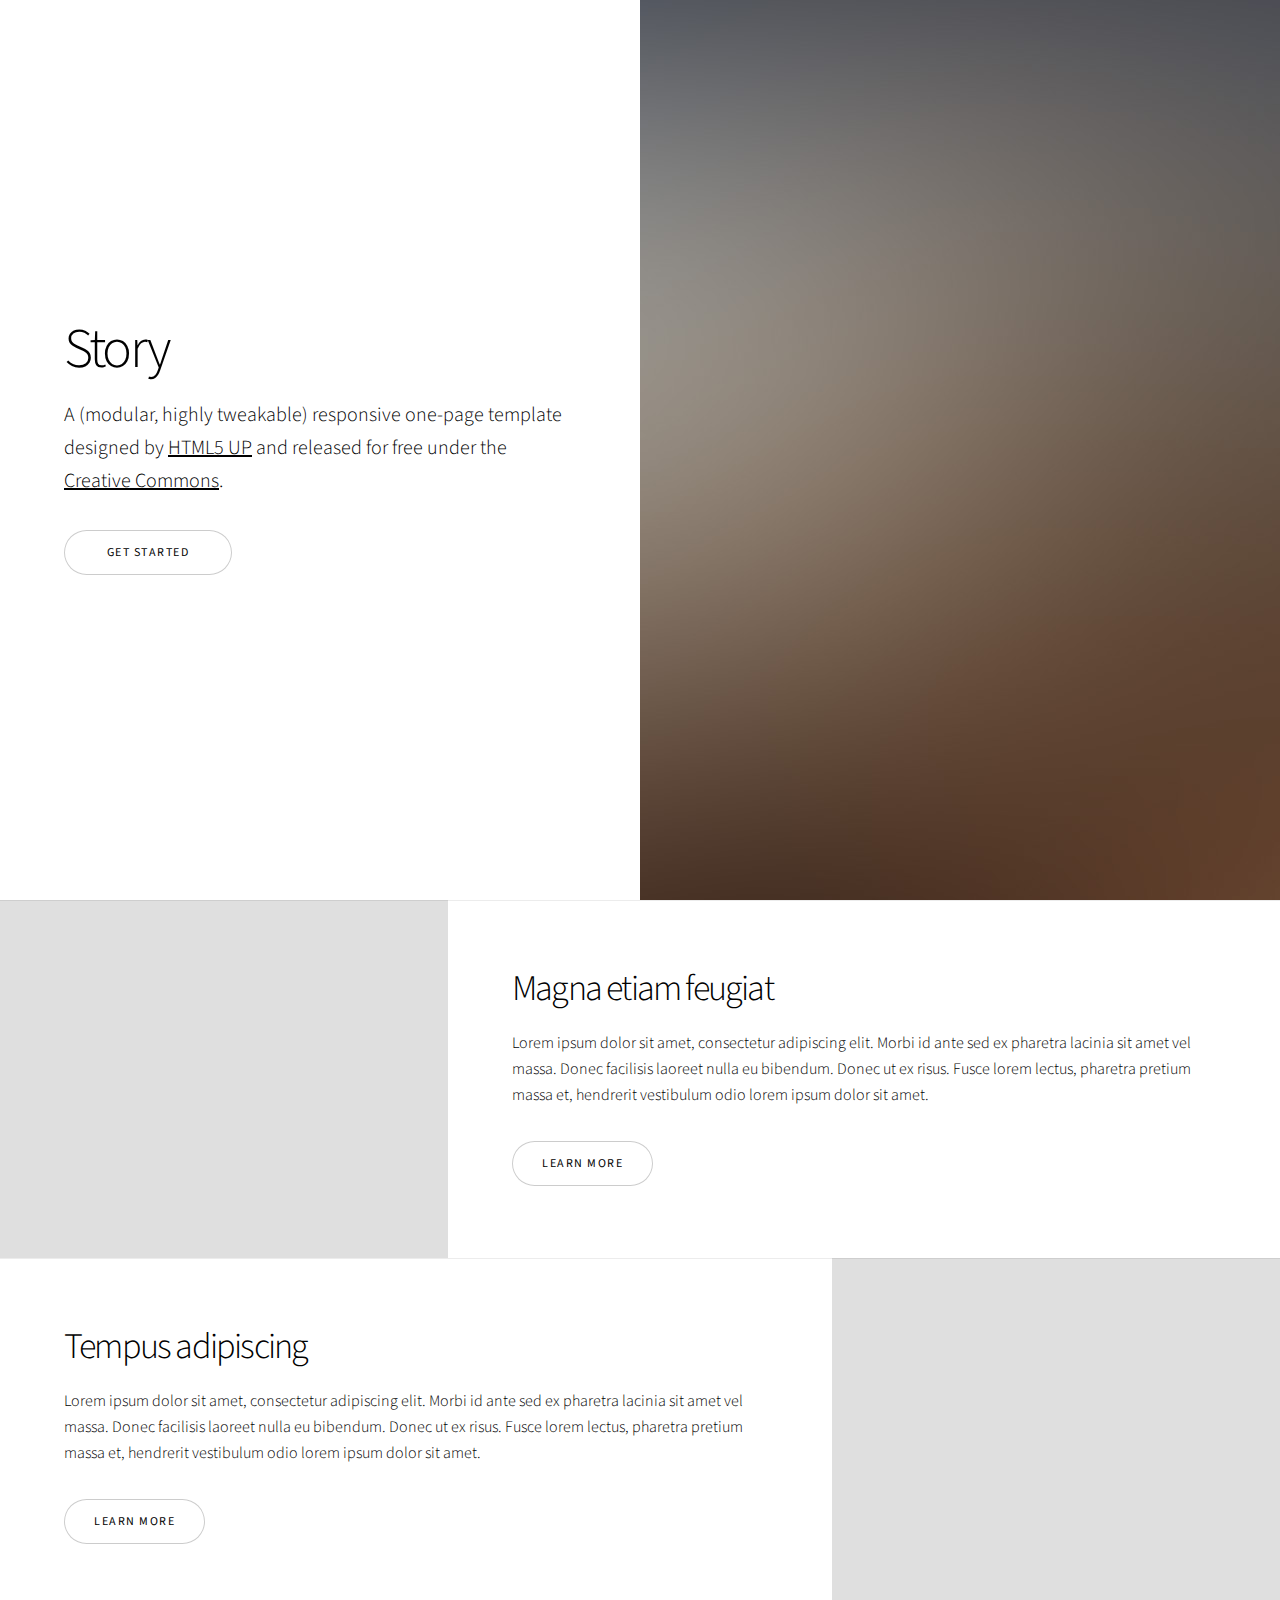
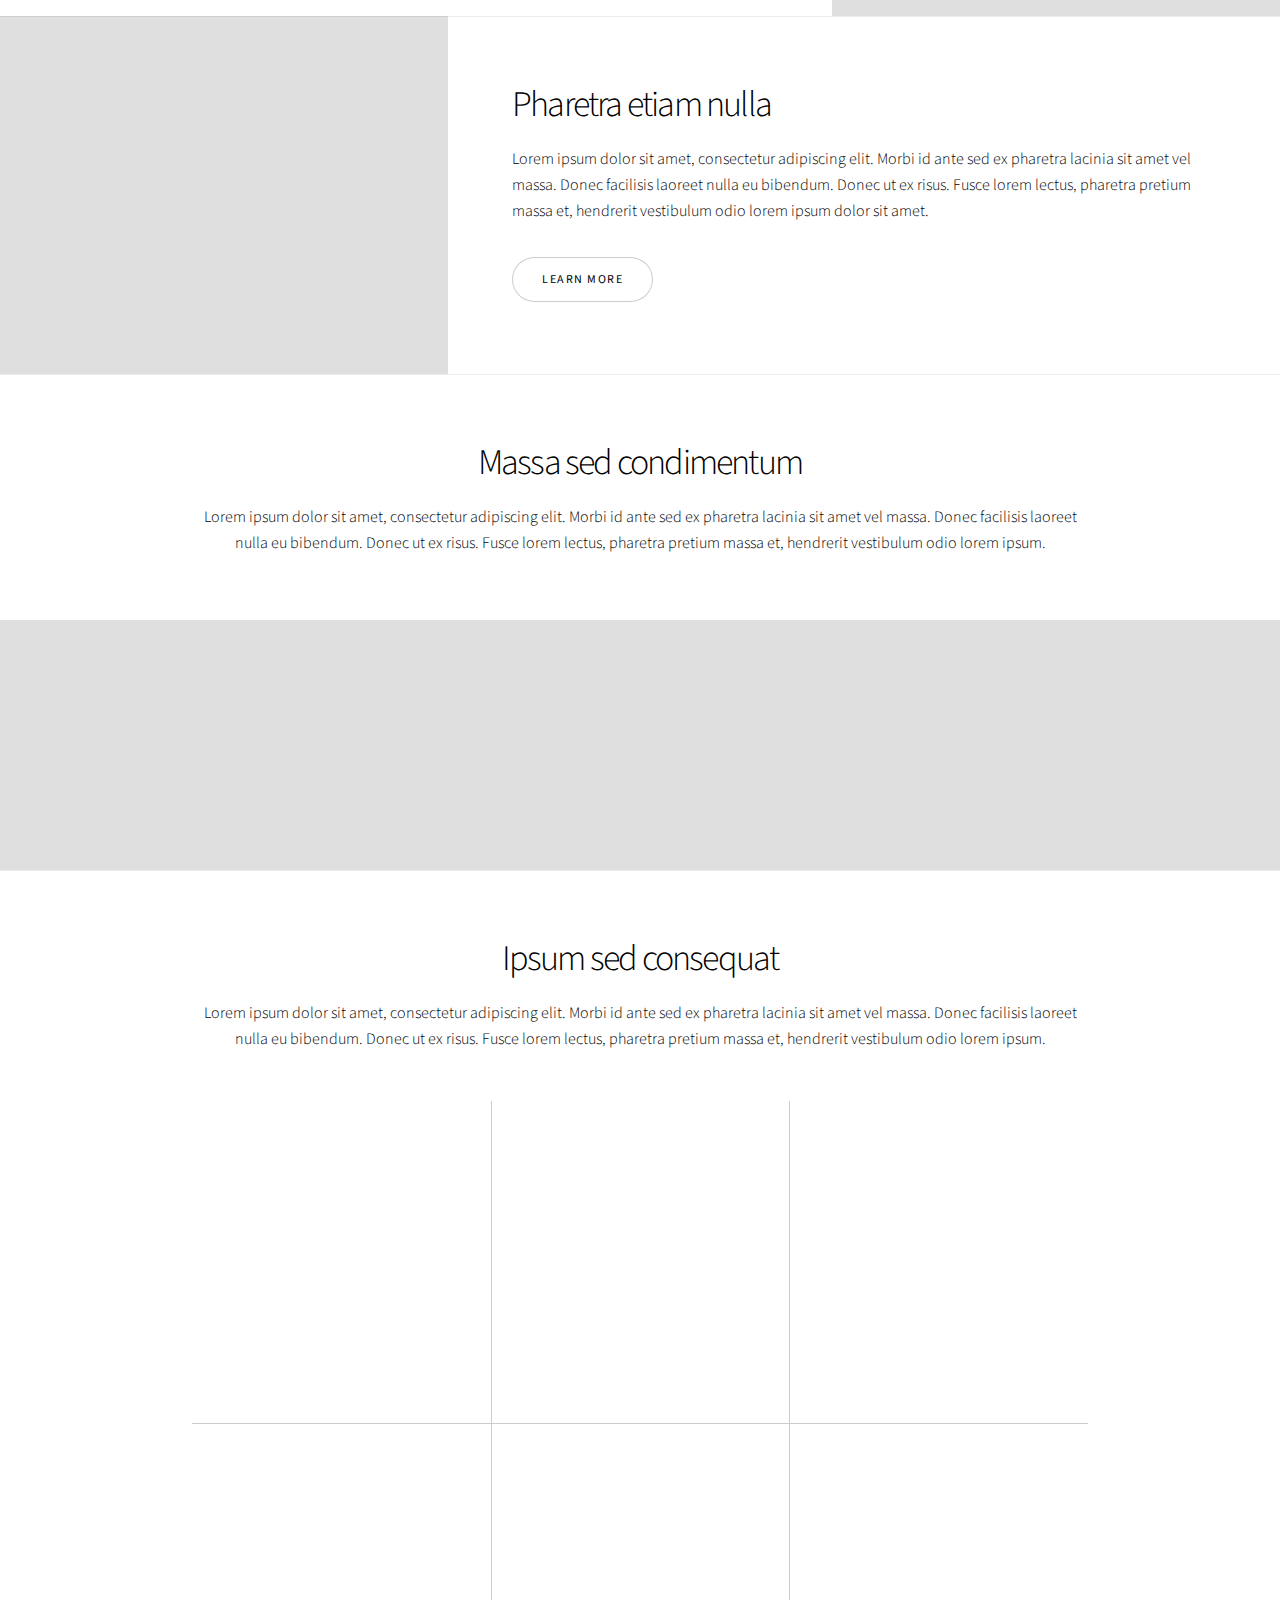
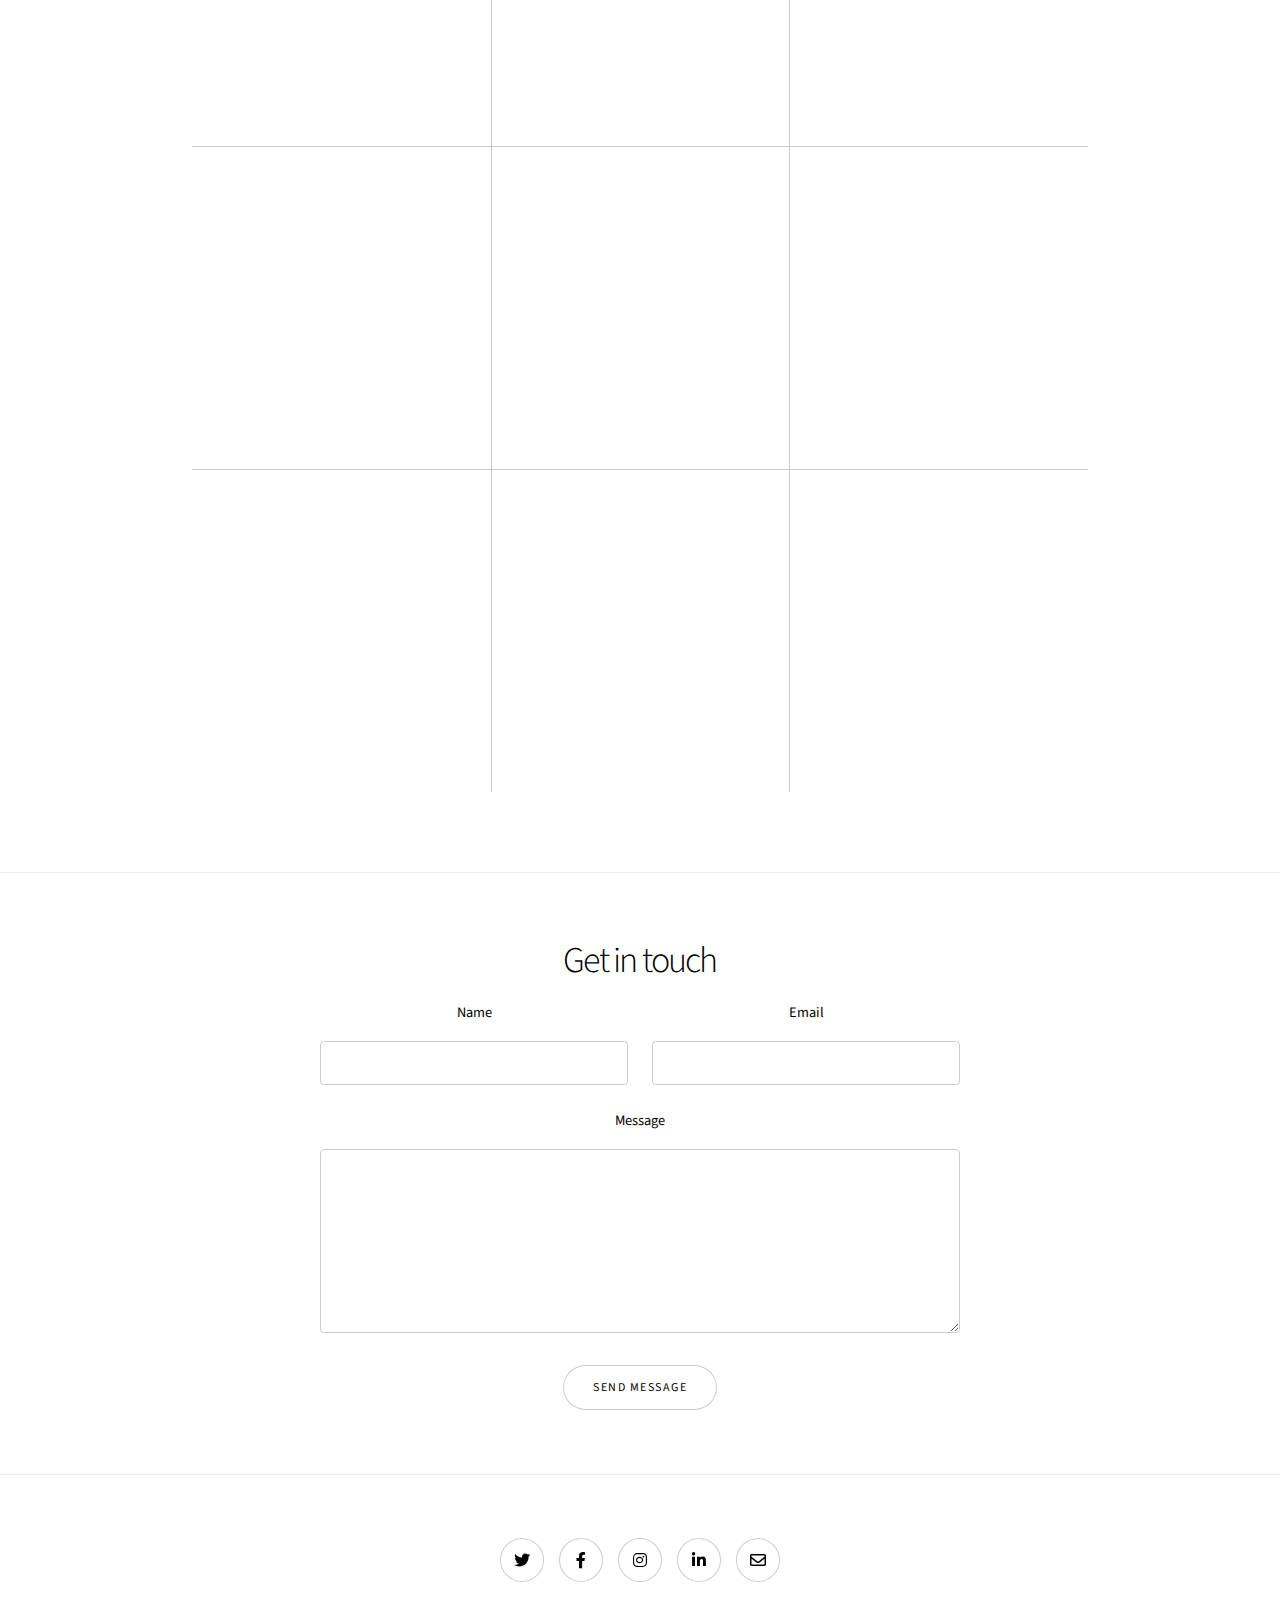
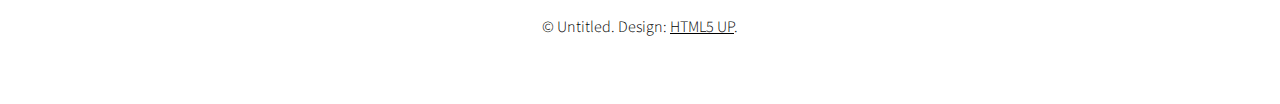
==== portfolio/index.html @ 770bf915 "added portfolio template" ====
<!DOCTYPE HTML>
<!--
	Story by HTML5 UP
	html5up.net | @ajlkn
	Free for personal and commercial use under the CCA 3.0 license (html5up.net/license)
-->
<html>
	<head>
		<title>Story by HTML5 UP</title>
		<meta charset="utf-8" />
		<meta name="viewport" content="width=device-width, initial-scale=1, user-scalable=no" />
		<link rel="stylesheet" href="assets/css/main.css" />
		<noscript><link rel="stylesheet" href="assets/css/noscript.css" /></noscript>
	</head>
	<body class="is-preload">

		<!-- Wrapper -->
			<div id="wrapper" class="divided">

				<!-- One -->
					<section class="banner style1 orient-left content-align-left image-position-right fullscreen onload-image-fade-in onload-content-fade-right">
						<div class="content">
							<h1>Story</h1>
							<p class="major">A (modular, highly tweakable) responsive one-page template designed by <a href="https://html5up.net">HTML5 UP</a> and released for free under the <a href="https://html5up.net/license">Creative Commons</a>.</p>
							<ul class="actions stacked">
								<li><a href="#first" class="button big wide smooth-scroll-middle">Get Started</a></li>
							</ul>
						</div>
						<div class="image">
							<img src="images/banner.jpg" alt="" />
						</div>
					</section>

				<!-- Two -->
					<section class="spotlight style1 orient-right content-align-left image-position-center onscroll-image-fade-in" id="first">
						<div class="content">
							<h2>Magna etiam feugiat</h2>
							<p>Lorem ipsum dolor sit amet, consectetur adipiscing elit. Morbi id ante sed ex pharetra lacinia sit amet vel massa. Donec facilisis laoreet nulla eu bibendum. Donec ut ex risus. Fusce lorem lectus, pharetra pretium massa et, hendrerit vestibulum odio lorem ipsum dolor sit amet.</p>
							<ul class="actions stacked">
								<li><a href="#" class="button">Learn More</a></li>
							</ul>
						</div>
						<div class="image">
							<img src="images/spotlight01.jpg" alt="" />
						</div>
					</section>

				<!-- Three -->
					<section class="spotlight style1 orient-left content-align-left image-position-center onscroll-image-fade-in">
						<div class="content">
							<h2>Tempus adipiscing</h2>
							<p>Lorem ipsum dolor sit amet, consectetur adipiscing elit. Morbi id ante sed ex pharetra lacinia sit amet vel massa. Donec facilisis laoreet nulla eu bibendum. Donec ut ex risus. Fusce lorem lectus, pharetra pretium massa et, hendrerit vestibulum odio lorem ipsum dolor sit amet.</p>
							<ul class="actions stacked">
								<li><a href="#" class="button">Learn More</a></li>
							</ul>
						</div>
						<div class="image">
							<img src="images/spotlight02.jpg" alt="" />
						</div>
					</section>

				<!-- Four -->
					<section class="spotlight style1 orient-right content-align-left image-position-center onscroll-image-fade-in">
						<div class="content">
							<h2>Pharetra etiam nulla</h2>
							<p>Lorem ipsum dolor sit amet, consectetur adipiscing elit. Morbi id ante sed ex pharetra lacinia sit amet vel massa. Donec facilisis laoreet nulla eu bibendum. Donec ut ex risus. Fusce lorem lectus, pharetra pretium massa et, hendrerit vestibulum odio lorem ipsum dolor sit amet.</p>
							<ul class="actions stacked">
								<li><a href="#" class="button">Learn More</a></li>
							</ul>
						</div>
						<div class="image">
							<img src="images/spotlight03.jpg" alt="" />
						</div>
					</section>

				<!-- Five -->
					<section class="wrapper style1 align-center">
						<div class="inner">
							<h2>Massa sed condimentum</h2>
							<p>Lorem ipsum dolor sit amet, consectetur adipiscing elit. Morbi id ante sed ex pharetra lacinia sit amet vel massa. Donec facilisis laoreet nulla eu bibendum. Donec ut ex risus. Fusce lorem lectus, pharetra pretium massa et, hendrerit vestibulum odio lorem ipsum.</p>
						</div>

						<!-- Gallery -->
							<div class="gallery style2 medium lightbox onscroll-fade-in">
								<article>
									<a href="images/gallery/fulls/01.jpg" class="image">
										<img src="images/gallery/thumbs/01.jpg" alt="" />
									</a>
									<div class="caption">
										<h3>Ipsum Dolor</h3>
										<p>Lorem ipsum dolor amet, consectetur magna etiam elit. Etiam sed ultrices.</p>
										<ul class="actions fixed">
											<li><span class="button small">Details</span></li>
										</ul>
									</div>
								</article>
								<article>
									<a href="images/gallery/fulls/02.jpg" class="image">
										<img src="images/gallery/thumbs/02.jpg" alt="" />
									</a>
									<div class="caption">
										<h3>Feugiat Lorem</h3>
										<p>Lorem ipsum dolor amet, consectetur magna etiam elit. Etiam sed ultrices.</p>
										<ul class="actions fixed">
											<li><span class="button small">Details</span></li>
										</ul>
									</div>
								</article>
								<article>
									<a href="images/gallery/fulls/03.jpg" class="image">
										<img src="images/gallery/thumbs/03.jpg" alt="" />
									</a>
									<div class="caption">
										<h3>Magna Amet</h3>
										<p>Lorem ipsum dolor amet, consectetur magna etiam elit. Etiam sed ultrices.</p>
										<ul class="actions fixed">
											<li><span class="button small">Details</span></li>
										</ul>
									</div>
								</article>
								<article>
									<a href="images/gallery/fulls/04.jpg" class="image">
										<img src="images/gallery/thumbs/04.jpg" alt="" />
									</a>
									<div class="caption">
										<h3>Sed Tempus</h3>
										<p>Lorem ipsum dolor amet, consectetur magna etiam elit. Etiam sed ultrices.</p>
										<ul class="actions fixed">
											<li><span class="button small">Details</span></li>
										</ul>
									</div>
								</article>
								<article>
									<a href="images/gallery/fulls/05.jpg" class="image">
										<img src="images/gallery/thumbs/05.jpg" alt="" />
									</a>
									<div class="caption">
										<h3>Ultrices Magna</h3>
										<p>Lorem ipsum dolor amet, consectetur magna etiam elit. Etiam sed ultrices.</p>
										<ul class="actions fixed">
											<li><span class="button small">Details</span></li>
										</ul>
									</div>
								</article>
								<article>
									<a href="images/gallery/fulls/06.jpg" class="image">
										<img src="images/gallery/thumbs/06.jpg" alt="" />
									</a>
									<div class="caption">
										<h3>Sed Tempus</h3>
										<p>Lorem ipsum dolor amet, consectetur magna etiam elit. Etiam sed ultrices.</p>
										<ul class="actions fixed">
											<li><span class="button small">Details</span></li>
										</ul>
									</div>
								</article>
								<article>
									<a href="images/gallery/fulls/07.jpg" class="image">
										<img src="images/gallery/thumbs/07.jpg" alt="" />
									</a>
									<div class="caption">
										<h3>Ipsum Lorem</h3>
										<p>Lorem ipsum dolor amet, consectetur magna etiam elit. Etiam sed ultrices.</p>
										<ul class="actions fixed">
											<li><span class="button small">Details</span></li>
										</ul>
									</div>
								</article>
								<article>
									<a href="images/gallery/fulls/08.jpg" class="image">
										<img src="images/gallery/thumbs/08.jpg" alt="" />
									</a>
									<div class="caption">
										<h3>Magna Risus</h3>
										<p>Lorem ipsum dolor amet, consectetur magna etiam elit. Etiam sed ultrices.</p>
										<ul class="actions fixed">
											<li><span class="button small">Details</span></li>
										</ul>
									</div>
								</article>
								<article>
									<a href="images/gallery/fulls/09.jpg" class="image">
										<img src="images/gallery/thumbs/09.jpg" alt="" />
									</a>
									<div class="caption">
										<h3>Tempus Dolor</h3>
										<p>Lorem ipsum dolor amet, consectetur magna etiam elit. Etiam sed ultrices.</p>
										<ul class="actions fixed">
											<li><span class="button small">Details</span></li>
										</ul>
									</div>
								</article>
								<article>
									<a href="images/gallery/fulls/10.jpg" class="image">
										<img src="images/gallery/thumbs/10.jpg" alt="" />
									</a>
									<div class="caption">
										<h3>Sed Etiam</h3>
										<p>Lorem ipsum dolor amet, consectetur magna etiam elit. Etiam sed ultrices.</p>
										<ul class="actions fixed">
											<li><span class="button small">Details</span></li>
										</ul>
									</div>
								</article>
								<article>
									<a href="images/gallery/fulls/11.jpg" class="image">
										<img src="images/gallery/thumbs/11.jpg" alt="" />
									</a>
									<div class="caption">
										<h3>Magna Lorem</h3>
										<p>Lorem ipsum dolor amet, consectetur magna etiam elit. Etiam sed ultrices.</p>
										<ul class="actions fixed">
											<li><span class="button small">Details</span></li>
										</ul>
									</div>
								</article>
								<article>
									<a href="images/gallery/fulls/12.jpg" class="image">
										<img src="images/gallery/thumbs/12.jpg" alt="" />
									</a>
									<div class="caption">
										<h3>Ipsum Dolor</h3>
										<p>Lorem ipsum dolor amet, consectetur magna etiam elit. Etiam sed ultrices.</p>
										<ul class="actions fixed">
											<li><span class="button small">Details</span></li>
										</ul>
									</div>
								</article>
							</div>

					</section>

				<!-- Six -->
					<section class="wrapper style1 align-center">
						<div class="inner">
							<h2>Ipsum sed consequat</h2>
							<p>Lorem ipsum dolor sit amet, consectetur adipiscing elit. Morbi id ante sed ex pharetra lacinia sit amet vel massa. Donec facilisis laoreet nulla eu bibendum. Donec ut ex risus. Fusce lorem lectus, pharetra pretium massa et, hendrerit vestibulum odio lorem ipsum.</p>
							<div class="items style1 medium onscroll-fade-in">
								<section>
									<span class="icon style2 major fa-gem"></span>
									<h3>Lorem</h3>
									<p>Lorem ipsum dolor sit amet, consectetur adipiscing elit. Morbi dui turpis, cursus eget orci amet aliquam congue semper. Etiam eget ultrices risus nec tempor elit.</p>
								</section>
								<section>
									<span class="icon solid style2 major fa-save"></span>
									<h3>Ipsum</h3>
									<p>Lorem ipsum dolor sit amet, consectetur adipiscing elit. Morbi dui turpis, cursus eget orci amet aliquam congue semper. Etiam eget ultrices risus nec tempor elit.</p>
								</section>
								<section>
									<span class="icon solid style2 major fa-chart-bar"></span>
									<h3>Dolor</h3>
									<p>Lorem ipsum dolor sit amet, consectetur adipiscing elit. Morbi dui turpis, cursus eget orci amet aliquam congue semper. Etiam eget ultrices risus nec tempor elit.</p>
								</section>
								<section>
									<span class="icon solid style2 major fa-wifi"></span>
									<h3>Amet</h3>
									<p>Lorem ipsum dolor sit amet, consectetur adipiscing elit. Morbi dui turpis, cursus eget orci amet aliquam congue semper. Etiam eget ultrices risus nec tempor elit.</p>
								</section>
								<section>
									<span class="icon solid style2 major fa-cog"></span>
									<h3>Magna</h3>
									<p>Lorem ipsum dolor sit amet, consectetur adipiscing elit. Morbi dui turpis, cursus eget orci amet aliquam congue semper. Etiam eget ultrices risus nec tempor elit.</p>
								</section>
								<section>
									<span class="icon style2 major fa-paper-plane"></span>
									<h3>Tempus</h3>
									<p>Lorem ipsum dolor sit amet, consectetur adipiscing elit. Morbi dui turpis, cursus eget orci amet aliquam congue semper. Etiam eget ultrices risus nec tempor elit.</p>
								</section>
								<section>
									<span class="icon solid style2 major fa-desktop"></span>
									<h3>Aliquam</h3>
									<p>Lorem ipsum dolor sit amet, consectetur adipiscing elit. Morbi dui turpis, cursus eget orci amet aliquam congue semper. Etiam eget ultrices risus nec tempor elit.</p>
								</section>
								<section>
									<span class="icon solid style2 major fa-sync-alt"></span>
									<h3>Elit</h3>
									<p>Lorem ipsum dolor sit amet, consectetur adipiscing elit. Morbi dui turpis, cursus eget orci amet aliquam congue semper. Etiam eget ultrices risus nec tempor elit.</p>
								</section>
								<section>
									<span class="icon solid style2 major fa-hashtag"></span>
									<h3>Morbi</h3>
									<p>Lorem ipsum dolor sit amet, consectetur adipiscing elit. Morbi dui turpis, cursus eget orci amet aliquam congue semper. Etiam eget ultrices risus nec tempor elit.</p>
								</section>
								<section>
									<span class="icon solid style2 major fa-bolt"></span>
									<h3>Turpis</h3>
									<p>Lorem ipsum dolor sit amet, consectetur adipiscing elit. Morbi dui turpis, cursus eget orci amet aliquam congue semper. Etiam eget ultrices risus nec tempor elit.</p>
								</section>
								<section>
									<span class="icon solid style2 major fa-envelope"></span>
									<h3>Ultrices</h3>
									<p>Lorem ipsum dolor sit amet, consectetur adipiscing elit. Morbi dui turpis, cursus eget orci amet aliquam congue semper. Etiam eget ultrices risus nec tempor elit.</p>
								</section>
								<section>
									<span class="icon solid style2 major fa-leaf"></span>
									<h3>Risus</h3>
									<p>Lorem ipsum dolor sit amet, consectetur adipiscing elit. Morbi dui turpis, cursus eget orci amet aliquam congue semper. Etiam eget ultrices risus nec tempor elit.</p>
								</section>
							</div>
						</div>
					</section>

				<!-- Seven -->
					<section class="wrapper style1 align-center">
						<div class="inner medium">
							<h2>Get in touch</h2>
							<form method="post" action="#">
								<div class="fields">
									<div class="field half">
										<label for="name">Name</label>
										<input type="text" name="name" id="name" value="" />
									</div>
									<div class="field half">
										<label for="email">Email</label>
										<input type="email" name="email" id="email" value="" />
									</div>
									<div class="field">
										<label for="message">Message</label>
										<textarea name="message" id="message" rows="6"></textarea>
									</div>
								</div>
								<ul class="actions special">
									<li><input type="submit" name="submit" id="submit" value="Send Message" /></li>
								</ul>
							</form>

						</div>
					</section>

				<!-- Footer -->
					<footer class="wrapper style1 align-center">
						<div class="inner">
							<ul class="icons">
								<li><a href="#" class="icon brands style2 fa-twitter"><span class="label">Twitter</span></a></li>
								<li><a href="#" class="icon brands style2 fa-facebook-f"><span class="label">Facebook</span></a></li>
								<li><a href="#" class="icon brands style2 fa-instagram"><span class="label">Instagram</span></a></li>
								<li><a href="#" class="icon brands style2 fa-linkedin-in"><span class="label">LinkedIn</span></a></li>
								<li><a href="#" class="icon style2 fa-envelope"><span class="label">Email</span></a></li>
							</ul>
							<p>&copy; Untitled. Design: <a href="https://html5up.net">HTML5 UP</a>.</p>
						</div>
					</footer>

			</div>

		<!-- Scripts -->
			<script src="assets/js/jquery.min.js"></script>
			<script src="assets/js/jquery.scrollex.min.js"></script>
			<script src="assets/js/jquery.scrolly.min.js"></script>
			<script src="assets/js/browser.min.js"></script>
			<script src="assets/js/breakpoints.min.js"></script>
			<script src="assets/js/util.js"></script>
			<script src="assets/js/main.js"></script>

	</body>
</html>
---- portfolio/assets/css/main.css ----
@import url(fontawesome-all.min.css);
@import url("https://fonts.googleapis.com/css?family=Source+Sans+Pro:300,300i,400,400i");

/*
	Story by HTML5 UP
	html5up.net | @ajlkn
	Free for personal and commercial use under the CCA 3.0 license (html5up.net/license)
*/

html, body, div, span, applet, object,
iframe, h1, h2, h3, h4, h5, h6, p, blockquote,
pre, a, abbr, acronym, address, big, cite,
code, del, dfn, em, img, ins, kbd, q, s, samp,
small, strike, strong, sub, sup, tt, var, b,
u, i, center, dl, dt, dd, ol, ul, li, fieldset,
form, label, legend, table, caption, tbody,
tfoot, thead, tr, th, td, article, aside,
canvas, details, embed, figure, figcaption,
footer, header, hgroup, menu, nav, output, ruby,
section, summary, time, mark, audio, video {
	margin: 0;
	padding: 0;
	border: 0;
	font-size: 100%;
	font: inherit;
	vertical-align: baseline;}

article, aside, details, figcaption, figure,
footer, header, hgroup, menu, nav, section {
	display: block;}

body {
	line-height: 1;
}

ol, ul {
	list-style: none;
}

blockquote, q {
	quotes: none;
}

	blockquote:before, blockquote:after, q:before, q:after {
		content: '';
		content: none;
	}

table {
	border-collapse: collapse;
	border-spacing: 0;
}

body {
	-webkit-text-size-adjust: none;
}

mark {
	background-color: transparent;
	color: inherit;
}

input::-moz-focus-inner {
	border: 0;
	padding: 0;
}

input, select, textarea {
	-moz-appearance: none;
	-webkit-appearance: none;
	-ms-appearance: none;
	appearance: none;
}

/* Basic */

	@-ms-viewport {
		width: device-width;
	}

	body {
		-ms-overflow-style: scrollbar;
	}

	@media screen and (max-width: 480px) {

		html, body {
			min-width: 320px;
		}

	}

	html {
		box-sizing: border-box;
	}

	*, *:before, *:after {
		box-sizing: inherit;
	}

	body {
		background: #ffffff;
	}

		body.is-preload *, body.is-preload *:before, body.is-preload *:after {
			-moz-animation: none !important;
			-webkit-animation: none !important;
			-ms-animation: none !important;
			animation: none !important;
			-moz-transition: none !important;
			-webkit-transition: none !important;
			-ms-transition: none !important;
			transition: none !important;
		}

/* Type */

	html {
		font-size: 18pt;
	}

		@media screen and (max-width: 1680px) {

			html {
				font-size: 14pt;
			}

		}

		@media screen and (max-width: 1280px) {

			html {
				font-size: 12pt;
			}

		}

		@media screen and (max-width: 736px) {

			html {
				font-size: 11pt;
			}

		}

		@media screen and (max-width: 360px) {

			html {
				font-size: 10pt;
			}

		}

	body {
		background-color: #ffffff;
		color: #000000;
	}

	body, input, select, textarea {
		font-family: "Source Sans Pro", Helvetica, sans-serif;
		font-size: 1rem;
		font-weight: 300;
		line-height: 1.65;
	}

	a {
		-moz-transition: color 0.2s ease-in-out;
		-webkit-transition: color 0.2s ease-in-out;
		-ms-transition: color 0.2s ease-in-out;
		transition: color 0.2s ease-in-out;
		text-decoration: underline;
	}

		a:hover {
			text-decoration: none;
		}

	strong, b {
		font-weight: 400;
	}

	em, i {
		font-style: italic;
	}

	p {
		margin: 0 0 2rem 0;
	}

		p.major {
			font-size: 1.25rem;
		}

	h1, h2, h3, h4, h5, h6 {
		font-weight: 300;
		line-height: 1.375;
		letter-spacing: -0.05em;
		margin: 0 0 1rem 0;
	}

		h1 a, h2 a, h3 a, h4 a, h5 a, h6 a {
			color: inherit;
			text-decoration: none;
		}

	h1 {
		font-size: 3.5rem;
		line-height: 1.2;
	}

	h2 {
		font-size: 2.25rem;
	}

	h3 {
		font-size: 1.5rem;
	}

	h4 {
		font-size: 1.1rem;
	}

	h5 {
		font-size: 0.9rem;
	}

	h6 {
		font-size: 0.7rem;
	}

	sub {
		font-size: 0.8rem;
		position: relative;
		top: 0.5rem;
	}

	sup {
		font-size: 0.8rem;
		position: relative;
		top: -0.5rem;
	}

	blockquote {
		border-left: solid 4px;
		font-style: italic;
		margin: 0 0 2rem 0;
		padding: 0.5rem 0 0.5rem 2rem;
	}

	code {
		border-radius: 4px;
		font-family: "Courier New", monospace;
		font-size: 0.9em;
		margin: 0 0.25rem;
		padding: 0.25rem 0.325rem;
	}

	pre {
		-webkit-overflow-scrolling: touch;
		font-family: "Courier New", monospace;
		font-size: 0.9em;
		margin: 0 0 2rem 0;
	}

		pre code {
			display: block;
			line-height: 1.5;
			padding: 0.75rem 1rem;
			overflow-x: auto;
		}

	hr {
		border: 0;
		border-bottom: solid 1px;
		margin: 2.5rem 0;
	}

		hr.major {
			margin: 3.5rem 0;
		}

	.align-left {
		text-align: left;
	}

	.align-center {
		text-align: center;
	}

	.align-right {
		text-align: right;
	}

	@media screen and (max-width: 736px) {

		p.major {
			font-size: 1.1rem;
		}

		h1 {
			font-size: 2.5rem;
		}

		h2 {
			font-size: 2rem;
		}

		h3 {
			font-size: 1.25rem;
		}

		h4 {
			font-size: 1rem;
		}

	}

	input, select, textarea {
		color: #000000;
	}

	a {
		color: #000000;
	}

		a:hover {
			color: #47D3E5;
		}

	strong, b {
		color: #000000;
	}

	h1, h2, h3, h4, h5, h6 {
		color: #000000;
	}

	blockquote {
		border-left-color: rgba(0, 0, 0, 0.2);
	}

	code {
		background: rgba(0, 0, 0, 0.05);
		border-color: rgba(0, 0, 0, 0.2);
	}

	hr {
		border-bottom-color: rgba(0, 0, 0, 0.2);
	}

/* Row */

	.row {
		display: flex;
		flex-wrap: wrap;
		box-sizing: border-box;
		align-items: stretch;
	}

		.row > * {
			box-sizing: border-box;
		}

		.row.gtr-uniform > * > :last-child {
			margin-bottom: 0;
		}

		.row.aln-left {
			justify-content: flex-start;
		}

		.row.aln-center {
			justify-content: center;
		}

		.row.aln-right {
			justify-content: flex-end;
		}

		.row.aln-top {
			align-items: flex-start;
		}

		.row.aln-middle {
			align-items: center;
		}

		.row.aln-bottom {
			align-items: flex-end;
		}

		.row > .imp {
			order: -1;
		}

		.row > .col-1 {
			width: 8.33333%;
		}

		.row > .off-1 {
			margin-left: 8.33333%;
		}

		.row > .col-2 {
			width: 16.66667%;
		}

		.row > .off-2 {
			margin-left: 16.66667%;
		}

		.row > .col-3 {
			width: 25%;
		}

		.row > .off-3 {
			margin-left: 25%;
		}

		.row > .col-4 {
			width: 33.33333%;
		}

		.row > .off-4 {
			margin-left: 33.33333%;
		}

		.row > .col-5 {
			width: 41.66667%;
		}

		.row > .off-5 {
			margin-left: 41.66667%;
		}

		.row > .col-6 {
			width: 50%;
		}

		.row > .off-6 {
			margin-left: 50%;
		}

		.row > .col-7 {
			width: 58.33333%;
		}

		.row > .off-7 {
			margin-left: 58.33333%;
		}

		.row > .col-8 {
			width: 66.66667%;
		}

		.row > .off-8 {
			margin-left: 66.66667%;
		}

		.row > .col-9 {
			width: 75%;
		}

		.row > .off-9 {
			margin-left: 75%;
		}

		.row > .col-10 {
			width: 83.33333%;
		}

		.row > .off-10 {
			margin-left: 83.33333%;
		}

		.row > .col-11 {
			width: 91.66667%;
		}

		.row > .off-11 {
			margin-left: 91.66667%;
		}

		.row > .col-12 {
			width: 100%;
		}

		.row > .off-12 {
			margin-left: 100%;
		}

		.row.gtr-0 {
			margin-top: 0;
			margin-left: 0rem;
		}

			.row.gtr-0 > * {
				padding: 0 0 0 0rem;
			}

			.row.gtr-0.gtr-uniform {
				margin-top: 0rem;
			}

				.row.gtr-0.gtr-uniform > * {
					padding-top: 0rem;
				}

		.row.gtr-25 {
			margin-top: 0;
			margin-left: -0.5rem;
		}

			.row.gtr-25 > * {
				padding: 0 0 0 0.5rem;
			}

			.row.gtr-25.gtr-uniform {
				margin-top: -0.5rem;
			}

				.row.gtr-25.gtr-uniform > * {
					padding-top: 0.5rem;
				}

		.row.gtr-50 {
			margin-top: 0;
			margin-left: -1rem;
		}

			.row.gtr-50 > * {
				padding: 0 0 0 1rem;
			}

			.row.gtr-50.gtr-uniform {
				margin-top: -1rem;
			}

				.row.gtr-50.gtr-uniform > * {
					padding-top: 1rem;
				}

		.row {
			margin-top: 0;
			margin-left: -2rem;
		}

			.row > * {
				padding: 0 0 0 2rem;
			}

			.row.gtr-uniform {
				margin-top: -2rem;
			}

				.row.gtr-uniform > * {
					padding-top: 2rem;
				}

		.row.gtr-150 {
			margin-top: 0;
			margin-left: -3rem;
		}

			.row.gtr-150 > * {
				padding: 0 0 0 3rem;
			}

			.row.gtr-150.gtr-uniform {
				margin-top: -3rem;
			}

				.row.gtr-150.gtr-uniform > * {
					padding-top: 3rem;
				}

		.row.gtr-200 {
			margin-top: 0;
			margin-left: -4rem;
		}

			.row.gtr-200 > * {
				padding: 0 0 0 4rem;
			}

			.row.gtr-200.gtr-uniform {
				margin-top: -4rem;
			}

				.row.gtr-200.gtr-uniform > * {
					padding-top: 4rem;
				}

		@media screen and (max-width: 1680px) {

			.row {
				display: flex;
				flex-wrap: wrap;
				box-sizing: border-box;
				align-items: stretch;
			}

				.row > * {
					box-sizing: border-box;
				}

				.row.gtr-uniform > * > :last-child {
					margin-bottom: 0;
				}

				.row.aln-left {
					justify-content: flex-start;
				}

				.row.aln-center {
					justify-content: center;
				}

				.row.aln-right {
					justify-content: flex-end;
				}

				.row.aln-top {
					align-items: flex-start;
				}

				.row.aln-middle {
					align-items: center;
				}

				.row.aln-bottom {
					align-items: flex-end;
				}

				.row > .imp-xlarge {
					order: -1;
				}

				.row > .col-1-xlarge {
					width: 8.33333%;
				}

				.row > .off-1-xlarge {
					margin-left: 8.33333%;
				}

				.row > .col-2-xlarge {
					width: 16.66667%;
				}

				.row > .off-2-xlarge {
					margin-left: 16.66667%;
				}

				.row > .col-3-xlarge {
					width: 25%;
				}

				.row > .off-3-xlarge {
					margin-left: 25%;
				}

				.row > .col-4-xlarge {
					width: 33.33333%;
				}

				.row > .off-4-xlarge {
					margin-left: 33.33333%;
				}

				.row > .col-5-xlarge {
					width: 41.66667%;
				}

				.row > .off-5-xlarge {
					margin-left: 41.66667%;
				}

				.row > .col-6-xlarge {
					width: 50%;
				}

				.row > .off-6-xlarge {
					margin-left: 50%;
				}

				.row > .col-7-xlarge {
					width: 58.33333%;
				}

				.row > .off-7-xlarge {
					margin-left: 58.33333%;
				}

				.row > .col-8-xlarge {
					width: 66.66667%;
				}

				.row > .off-8-xlarge {
					margin-left: 66.66667%;
				}

				.row > .col-9-xlarge {
					width: 75%;
				}

				.row > .off-9-xlarge {
					margin-left: 75%;
				}

				.row > .col-10-xlarge {
					width: 83.33333%;
				}

				.row > .off-10-xlarge {
					margin-left: 83.33333%;
				}

				.row > .col-11-xlarge {
					width: 91.66667%;
				}

				.row > .off-11-xlarge {
					margin-left: 91.66667%;
				}

				.row > .col-12-xlarge {
					width: 100%;
				}

				.row > .off-12-xlarge {
					margin-left: 100%;
				}

				.row.gtr-0 {
					margin-top: 0;
					margin-left: 0rem;
				}

					.row.gtr-0 > * {
						padding: 0 0 0 0rem;
					}

					.row.gtr-0.gtr-uniform {
						margin-top: 0rem;
					}

						.row.gtr-0.gtr-uniform > * {
							padding-top: 0rem;
						}

				.row.gtr-25 {
					margin-top: 0;
					margin-left: -0.5rem;
				}

					.row.gtr-25 > * {
						padding: 0 0 0 0.5rem;
					}

					.row.gtr-25.gtr-uniform {
						margin-top: -0.5rem;
					}

						.row.gtr-25.gtr-uniform > * {
							padding-top: 0.5rem;
						}

				.row.gtr-50 {
					margin-top: 0;
					margin-left: -1rem;
				}

					.row.gtr-50 > * {
						padding: 0 0 0 1rem;
					}

					.row.gtr-50.gtr-uniform {
						margin-top: -1rem;
					}

						.row.gtr-50.gtr-uniform > * {
							padding-top: 1rem;
						}

				.row {
					margin-top: 0;
					margin-left: -2rem;
				}

					.row > * {
						padding: 0 0 0 2rem;
					}

					.row.gtr-uniform {
						margin-top: -2rem;
					}

						.row.gtr-uniform > * {
							padding-top: 2rem;
						}

				.row.gtr-150 {
					margin-top: 0;
					margin-left: -3rem;
				}

					.row.gtr-150 > * {
						padding: 0 0 0 3rem;
					}

					.row.gtr-150.gtr-uniform {
						margin-top: -3rem;
					}

						.row.gtr-150.gtr-uniform > * {
							padding-top: 3rem;
						}

				.row.gtr-200 {
					margin-top: 0;
					margin-left: -4rem;
				}

					.row.gtr-200 > * {
						padding: 0 0 0 4rem;
					}

					.row.gtr-200.gtr-uniform {
						margin-top: -4rem;
					}

						.row.gtr-200.gtr-uniform > * {
							padding-top: 4rem;
						}

		}

		@media screen and (max-width: 1280px) {

			.row {
				display: flex;
				flex-wrap: wrap;
				box-sizing: border-box;
				align-items: stretch;
			}

				.row > * {
					box-sizing: border-box;
				}

				.row.gtr-uniform > * > :last-child {
					margin-bottom: 0;
				}

				.row.aln-left {
					justify-content: flex-start;
				}

				.row.aln-center {
					justify-content: center;
				}

				.row.aln-right {
					justify-content: flex-end;
				}

				.row.aln-top {
					align-items: flex-start;
				}

				.row.aln-middle {
					align-items: center;
				}

				.row.aln-bottom {
					align-items: flex-end;
				}

				.row > .imp-large {
					order: -1;
				}

				.row > .col-1-large {
					width: 8.33333%;
				}

				.row > .off-1-large {
					margin-left: 8.33333%;
				}

				.row > .col-2-large {
					width: 16.66667%;
				}

				.row > .off-2-large {
					margin-left: 16.66667%;
				}

				.row > .col-3-large {
					width: 25%;
				}

				.row > .off-3-large {
					margin-left: 25%;
				}

				.row > .col-4-large {
					width: 33.33333%;
				}

				.row > .off-4-large {
					margin-left: 33.33333%;
				}

				.row > .col-5-large {
					width: 41.66667%;
				}

				.row > .off-5-large {
					margin-left: 41.66667%;
				}

				.row > .col-6-large {
					width: 50%;
				}

				.row > .off-6-large {
					margin-left: 50%;
				}

				.row > .col-7-large {
					width: 58.33333%;
				}

				.row > .off-7-large {
					margin-left: 58.33333%;
				}

				.row > .col-8-large {
					width: 66.66667%;
				}

				.row > .off-8-large {
					margin-left: 66.66667%;
				}

				.row > .col-9-large {
					width: 75%;
				}

				.row > .off-9-large {
					margin-left: 75%;
				}

				.row > .col-10-large {
					width: 83.33333%;
				}

				.row > .off-10-large {
					margin-left: 83.33333%;
				}

				.row > .col-11-large {
					width: 91.66667%;
				}

				.row > .off-11-large {
					margin-left: 91.66667%;
				}

				.row > .col-12-large {
					width: 100%;
				}

				.row > .off-12-large {
					margin-left: 100%;
				}

				.row.gtr-0 {
					margin-top: 0;
					margin-left: 0rem;
				}

					.row.gtr-0 > * {
						padding: 0 0 0 0rem;
					}

					.row.gtr-0.gtr-uniform {
						margin-top: 0rem;
					}

						.row.gtr-0.gtr-uniform > * {
							padding-top: 0rem;
						}

				.row.gtr-25 {
					margin-top: 0;
					margin-left: -0.5rem;
				}

					.row.gtr-25 > * {
						padding: 0 0 0 0.5rem;
					}

					.row.gtr-25.gtr-uniform {
						margin-top: -0.5rem;
					}

						.row.gtr-25.gtr-uniform > * {
							padding-top: 0.5rem;
						}

				.row.gtr-50 {
					margin-top: 0;
					margin-left: -1rem;
				}

					.row.gtr-50 > * {
						padding: 0 0 0 1rem;
					}

					.row.gtr-50.gtr-uniform {
						margin-top: -1rem;
					}

						.row.gtr-50.gtr-uniform > * {
							padding-top: 1rem;
						}

				.row {
					margin-top: 0;
					margin-left: -2rem;
				}

					.row > * {
						padding: 0 0 0 2rem;
					}

					.row.gtr-uniform {
						margin-top: -2rem;
					}

						.row.gtr-uniform > * {
							padding-top: 2rem;
						}

				.row.gtr-150 {
					margin-top: 0;
					margin-left: -3rem;
				}

					.row.gtr-150 > * {
						padding: 0 0 0 3rem;
					}

					.row.gtr-150.gtr-uniform {
						margin-top: -3rem;
					}

						.row.gtr-150.gtr-uniform > * {
							padding-top: 3rem;
						}

				.row.gtr-200 {
					margin-top: 0;
					margin-left: -4rem;
				}

					.row.gtr-200 > * {
						padding: 0 0 0 4rem;
					}

					.row.gtr-200.gtr-uniform {
						margin-top: -4rem;
					}

						.row.gtr-200.gtr-uniform > * {
							padding-top: 4rem;
						}

		}

		@media screen and (max-width: 980px) {

			.row {
				display: flex;
				flex-wrap: wrap;
				box-sizing: border-box;
				align-items: stretch;
			}

				.row > * {
					box-sizing: border-box;
				}

				.row.gtr-uniform > * > :last-child {
					margin-bottom: 0;
				}

				.row.aln-left {
					justify-content: flex-start;
				}

				.row.aln-center {
					justify-content: center;
				}

				.row.aln-right {
					justify-content: flex-end;
				}

				.row.aln-top {
					align-items: flex-start;
				}

				.row.aln-middle {
					align-items: center;
				}

				.row.aln-bottom {
					align-items: flex-end;
				}

				.row > .imp-medium {
					order: -1;
				}

				.row > .col-1-medium {
					width: 8.33333%;
				}

				.row > .off-1-medium {
					margin-left: 8.33333%;
				}

				.row > .col-2-medium {
					width: 16.66667%;
				}

				.row > .off-2-medium {
					margin-left: 16.66667%;
				}

				.row > .col-3-medium {
					width: 25%;
				}

				.row > .off-3-medium {
					margin-left: 25%;
				}

				.row > .col-4-medium {
					width: 33.33333%;
				}

				.row > .off-4-medium {
					margin-left: 33.33333%;
				}

				.row > .col-5-medium {
					width: 41.66667%;
				}

				.row > .off-5-medium {
					margin-left: 41.66667%;
				}

				.row > .col-6-medium {
					width: 50%;
				}

				.row > .off-6-medium {
					margin-left: 50%;
				}

				.row > .col-7-medium {
					width: 58.33333%;
				}

				.row > .off-7-medium {
					margin-left: 58.33333%;
				}

				.row > .col-8-medium {
					width: 66.66667%;
				}

				.row > .off-8-medium {
					margin-left: 66.66667%;
				}

				.row > .col-9-medium {
					width: 75%;
				}

				.row > .off-9-medium {
					margin-left: 75%;
				}

				.row > .col-10-medium {
					width: 83.33333%;
				}

				.row > .off-10-medium {
					margin-left: 83.33333%;
				}

				.row > .col-11-medium {
					width: 91.66667%;
				}

				.row > .off-11-medium {
					margin-left: 91.66667%;
				}

				.row > .col-12-medium {
					width: 100%;
				}

				.row > .off-12-medium {
					margin-left: 100%;
				}

				.row.gtr-0 {
					margin-top: 0;
					margin-left: 0rem;
				}

					.row.gtr-0 > * {
						padding: 0 0 0 0rem;
					}

					.row.gtr-0.gtr-uniform {
						margin-top: 0rem;
					}

						.row.gtr-0.gtr-uniform > * {
							padding-top: 0rem;
						}

				.row.gtr-25 {
					margin-top: 0;
					margin-left: -0.5rem;
				}

					.row.gtr-25 > * {
						padding: 0 0 0 0.5rem;
					}

					.row.gtr-25.gtr-uniform {
						margin-top: -0.5rem;
					}

						.row.gtr-25.gtr-uniform > * {
							padding-top: 0.5rem;
						}

				.row.gtr-50 {
					margin-top: 0;
					margin-left: -1rem;
				}

					.row.gtr-50 > * {
						padding: 0 0 0 1rem;
					}

					.row.gtr-50.gtr-uniform {
						margin-top: -1rem;
					}

						.row.gtr-50.gtr-uniform > * {
							padding-top: 1rem;
						}

				.row {
					margin-top: 0;
					margin-left: -2rem;
				}

					.row > * {
						padding: 0 0 0 2rem;
					}

					.row.gtr-uniform {
						margin-top: -2rem;
					}

						.row.gtr-uniform > * {
							padding-top: 2rem;
						}

				.row.gtr-150 {
					margin-top: 0;
					margin-left: -3rem;
				}

					.row.gtr-150 > * {
						padding: 0 0 0 3rem;
					}

					.row.gtr-150.gtr-uniform {
						margin-top: -3rem;
					}

						.row.gtr-150.gtr-uniform > * {
							padding-top: 3rem;
						}

				.row.gtr-200 {
					margin-top: 0;
					margin-left: -4rem;
				}

					.row.gtr-200 > * {
						padding: 0 0 0 4rem;
					}

					.row.gtr-200.gtr-uniform {
						margin-top: -4rem;
					}

						.row.gtr-200.gtr-uniform > * {
							padding-top: 4rem;
						}

		}

		@media screen and (max-width: 736px) {

			.row {
				display: flex;
				flex-wrap: wrap;
				box-sizing: border-box;
				align-items: stretch;
			}

				.row > * {
					box-sizing: border-box;
				}

				.row.gtr-uniform > * > :last-child {
					margin-bottom: 0;
				}

				.row.aln-left {
					justify-content: flex-start;
				}

				.row.aln-center {
					justify-content: center;
				}

				.row.aln-right {
					justify-content: flex-end;
				}

				.row.aln-top {
					align-items: flex-start;
				}

				.row.aln-middle {
					align-items: center;
				}

				.row.aln-bottom {
					align-items: flex-end;
				}

				.row > .imp-small {
					order: -1;
				}

				.row > .col-1-small {
					width: 8.33333%;
				}

				.row > .off-1-small {
					margin-left: 8.33333%;
				}

				.row > .col-2-small {
					width: 16.66667%;
				}

				.row > .off-2-small {
					margin-left: 16.66667%;
				}

				.row > .col-3-small {
					width: 25%;
				}

				.row > .off-3-small {
					margin-left: 25%;
				}

				.row > .col-4-small {
					width: 33.33333%;
				}

				.row > .off-4-small {
					margin-left: 33.33333%;
				}

				.row > .col-5-small {
					width: 41.66667%;
				}

				.row > .off-5-small {
					margin-left: 41.66667%;
				}

				.row > .col-6-small {
					width: 50%;
				}

				.row > .off-6-small {
					margin-left: 50%;
				}

				.row > .col-7-small {
					width: 58.33333%;
				}

				.row > .off-7-small {
					margin-left: 58.33333%;
				}

				.row > .col-8-small {
					width: 66.66667%;
				}

				.row > .off-8-small {
					margin-left: 66.66667%;
				}

				.row > .col-9-small {
					width: 75%;
				}

				.row > .off-9-small {
					margin-left: 75%;
				}

				.row > .col-10-small {
					width: 83.33333%;
				}

				.row > .off-10-small {
					margin-left: 83.33333%;
				}

				.row > .col-11-small {
					width: 91.66667%;
				}

				.row > .off-11-small {
					margin-left: 91.66667%;
				}

				.row > .col-12-small {
					width: 100%;
				}

				.row > .off-12-small {
					margin-left: 100%;
				}

				.row.gtr-0 {
					margin-top: 0;
					margin-left: 0rem;
				}

					.row.gtr-0 > * {
						padding: 0 0 0 0rem;
					}

					.row.gtr-0.gtr-uniform {
						margin-top: 0rem;
					}

						.row.gtr-0.gtr-uniform > * {
							padding-top: 0rem;
						}

				.row.gtr-25 {
					margin-top: 0;
					margin-left: -0.5rem;
				}

					.row.gtr-25 > * {
						padding: 0 0 0 0.5rem;
					}

					.row.gtr-25.gtr-uniform {
						margin-top: -0.5rem;
					}

						.row.gtr-25.gtr-uniform > * {
							padding-top: 0.5rem;
						}

				.row.gtr-50 {
					margin-top: 0;
					margin-left: -1rem;
				}

					.row.gtr-50 > * {
						padding: 0 0 0 1rem;
					}

					.row.gtr-50.gtr-uniform {
						margin-top: -1rem;
					}

						.row.gtr-50.gtr-uniform > * {
							padding-top: 1rem;
						}

				.row {
					margin-top: 0;
					margin-left: -2rem;
				}

					.row > * {
						padding: 0 0 0 2rem;
					}

					.row.gtr-uniform {
						margin-top: -2rem;
					}

						.row.gtr-uniform > * {
							padding-top: 2rem;
						}

				.row.gtr-150 {
					margin-top: 0;
					margin-left: -3rem;
				}

					.row.gtr-150 > * {
						padding: 0 0 0 3rem;
					}

					.row.gtr-150.gtr-uniform {
						margin-top: -3rem;
					}

						.row.gtr-150.gtr-uniform > * {
							padding-top: 3rem;
						}

				.row.gtr-200 {
					margin-top: 0;
					margin-left: -4rem;
				}

					.row.gtr-200 > * {
						padding: 0 0 0 4rem;
					}

					.row.gtr-200.gtr-uniform {
						margin-top: -4rem;
					}

						.row.gtr-200.gtr-uniform > * {
							padding-top: 4rem;
						}

		}

		@media screen and (max-width: 480px) {

			.row {
				display: flex;
				flex-wrap: wrap;
				box-sizing: border-box;
				align-items: stretch;
			}

				.row > * {
					box-sizing: border-box;
				}

				.row.gtr-uniform > * > :last-child {
					margin-bottom: 0;
				}

				.row.aln-left {
					justify-content: flex-start;
				}

				.row.aln-center {
					justify-content: center;
				}

				.row.aln-right {
					justify-content: flex-end;
				}

				.row.aln-top {
					align-items: flex-start;
				}

				.row.aln-middle {
					align-items: center;
				}

				.row.aln-bottom {
					align-items: flex-end;
				}

				.row > .imp-xsmall {
					order: -1;
				}

				.row > .col-1-xsmall {
					width: 8.33333%;
				}

				.row > .off-1-xsmall {
					margin-left: 8.33333%;
				}

				.row > .col-2-xsmall {
					width: 16.66667%;
				}

				.row > .off-2-xsmall {
					margin-left: 16.66667%;
				}

				.row > .col-3-xsmall {
					width: 25%;
				}

				.row > .off-3-xsmall {
					margin-left: 25%;
				}

				.row > .col-4-xsmall {
					width: 33.33333%;
				}

				.row > .off-4-xsmall {
					margin-left: 33.33333%;
				}

				.row > .col-5-xsmall {
					width: 41.66667%;
				}

				.row > .off-5-xsmall {
					margin-left: 41.66667%;
				}

				.row > .col-6-xsmall {
					width: 50%;
				}

				.row > .off-6-xsmall {
					margin-left: 50%;
				}

				.row > .col-7-xsmall {
					width: 58.33333%;
				}

				.row > .off-7-xsmall {
					margin-left: 58.33333%;
				}

				.row > .col-8-xsmall {
					width: 66.66667%;
				}

				.row > .off-8-xsmall {
					margin-left: 66.66667%;
				}

				.row > .col-9-xsmall {
					width: 75%;
				}

				.row > .off-9-xsmall {
					margin-left: 75%;
				}

				.row > .col-10-xsmall {
					width: 83.33333%;
				}

				.row > .off-10-xsmall {
					margin-left: 83.33333%;
				}

				.row > .col-11-xsmall {
					width: 91.66667%;
				}

				.row > .off-11-xsmall {
					margin-left: 91.66667%;
				}

				.row > .col-12-xsmall {
					width: 100%;
				}

				.row > .off-12-xsmall {
					margin-left: 100%;
				}

				.row.gtr-0 {
					margin-top: 0;
					margin-left: 0rem;
				}

					.row.gtr-0 > * {
						padding: 0 0 0 0rem;
					}

					.row.gtr-0.gtr-uniform {
						margin-top: 0rem;
					}

						.row.gtr-0.gtr-uniform > * {
							padding-top: 0rem;
						}

				.row.gtr-25 {
					margin-top: 0;
					margin-left: -0.5rem;
				}

					.row.gtr-25 > * {
						padding: 0 0 0 0.5rem;
					}

					.row.gtr-25.gtr-uniform {
						margin-top: -0.5rem;
					}

						.row.gtr-25.gtr-uniform > * {
							padding-top: 0.5rem;
						}

				.row.gtr-50 {
					margin-top: 0;
					margin-left: -1rem;
				}

					.row.gtr-50 > * {
						padding: 0 0 0 1rem;
					}

					.row.gtr-50.gtr-uniform {
						margin-top: -1rem;
					}

						.row.gtr-50.gtr-uniform > * {
							padding-top: 1rem;
						}

				.row {
					margin-top: 0;
					margin-left: -2rem;
				}

					.row > * {
						padding: 0 0 0 2rem;
					}

					.row.gtr-uniform {
						margin-top: -2rem;
					}

						.row.gtr-uniform > * {
							padding-top: 2rem;
						}

				.row.gtr-150 {
					margin-top: 0;
					margin-left: -3rem;
				}

					.row.gtr-150 > * {
						padding: 0 0 0 3rem;
					}

					.row.gtr-150.gtr-uniform {
						margin-top: -3rem;
					}

						.row.gtr-150.gtr-uniform > * {
							padding-top: 3rem;
						}

				.row.gtr-200 {
					margin-top: 0;
					margin-left: -4rem;
				}

					.row.gtr-200 > * {
						padding: 0 0 0 4rem;
					}

					.row.gtr-200.gtr-uniform {
						margin-top: -4rem;
					}

						.row.gtr-200.gtr-uniform > * {
							padding-top: 4rem;
						}

		}

		@media screen and (max-width: 360px) {

			.row {
				display: flex;
				flex-wrap: wrap;
				box-sizing: border-box;
				align-items: stretch;
			}

				.row > * {
					box-sizing: border-box;
				}

				.row.gtr-uniform > * > :last-child {
					margin-bottom: 0;
				}

				.row.aln-left {
					justify-content: flex-start;
				}

				.row.aln-center {
					justify-content: center;
				}

				.row.aln-right {
					justify-content: flex-end;
				}

				.row.aln-top {
					align-items: flex-start;
				}

				.row.aln-middle {
					align-items: center;
				}

				.row.aln-bottom {
					align-items: flex-end;
				}

				.row > .imp-xxsmall {
					order: -1;
				}

				.row > .col-1-xxsmall {
					width: 8.33333%;
				}

				.row > .off-1-xxsmall {
					margin-left: 8.33333%;
				}

				.row > .col-2-xxsmall {
					width: 16.66667%;
				}

				.row > .off-2-xxsmall {
					margin-left: 16.66667%;
				}

				.row > .col-3-xxsmall {
					width: 25%;
				}

				.row > .off-3-xxsmall {
					margin-left: 25%;
				}

				.row > .col-4-xxsmall {
					width: 33.33333%;
				}

				.row > .off-4-xxsmall {
					margin-left: 33.33333%;
				}

				.row > .col-5-xxsmall {
					width: 41.66667%;
				}

				.row > .off-5-xxsmall {
					margin-left: 41.66667%;
				}

				.row > .col-6-xxsmall {
					width: 50%;
				}

				.row > .off-6-xxsmall {
					margin-left: 50%;
				}

				.row > .col-7-xxsmall {
					width: 58.33333%;
				}

				.row > .off-7-xxsmall {
					margin-left: 58.33333%;
				}

				.row > .col-8-xxsmall {
					width: 66.66667%;
				}

				.row > .off-8-xxsmall {
					margin-left: 66.66667%;
				}

				.row > .col-9-xxsmall {
					width: 75%;
				}

				.row > .off-9-xxsmall {
					margin-left: 75%;
				}

				.row > .col-10-xxsmall {
					width: 83.33333%;
				}

				.row > .off-10-xxsmall {
					margin-left: 83.33333%;
				}

				.row > .col-11-xxsmall {
					width: 91.66667%;
				}

				.row > .off-11-xxsmall {
					margin-left: 91.66667%;
				}

				.row > .col-12-xxsmall {
					width: 100%;
				}

				.row > .off-12-xxsmall {
					margin-left: 100%;
				}

				.row.gtr-0 {
					margin-top: 0;
					margin-left: 0rem;
				}

					.row.gtr-0 > * {
						padding: 0 0 0 0rem;
					}

					.row.gtr-0.gtr-uniform {
						margin-top: 0rem;
					}

						.row.gtr-0.gtr-uniform > * {
							padding-top: 0rem;
						}

				.row.gtr-25 {
					margin-top: 0;
					margin-left: -0.5rem;
				}

					.row.gtr-25 > * {
						padding: 0 0 0 0.5rem;
					}

					.row.gtr-25.gtr-uniform {
						margin-top: -0.5rem;
					}

						.row.gtr-25.gtr-uniform > * {
							padding-top: 0.5rem;
						}

				.row.gtr-50 {
					margin-top: 0;
					margin-left: -1rem;
				}

					.row.gtr-50 > * {
						padding: 0 0 0 1rem;
					}

					.row.gtr-50.gtr-uniform {
						margin-top: -1rem;
					}

						.row.gtr-50.gtr-uniform > * {
							padding-top: 1rem;
						}

				.row {
					margin-top: 0;
					margin-left: -2rem;
				}

					.row > * {
						padding: 0 0 0 2rem;
					}

					.row.gtr-uniform {
						margin-top: -2rem;
					}

						.row.gtr-uniform > * {
							padding-top: 2rem;
						}

				.row.gtr-150 {
					margin-top: 0;
					margin-left: -3rem;
				}

					.row.gtr-150 > * {
						padding: 0 0 0 3rem;
					}

					.row.gtr-150.gtr-uniform {
						margin-top: -3rem;
					}

						.row.gtr-150.gtr-uniform > * {
							padding-top: 3rem;
						}

				.row.gtr-200 {
					margin-top: 0;
					margin-left: -4rem;
				}

					.row.gtr-200 > * {
						padding: 0 0 0 4rem;
					}

					.row.gtr-200.gtr-uniform {
						margin-top: -4rem;
					}

						.row.gtr-200.gtr-uniform > * {
							padding-top: 4rem;
						}

		}

/* Box */

	.box {
		border-radius: 4px;
		border: solid 1px;
		margin-bottom: 2rem;
		padding: 1.5rem;
	}

		.box > :last-child,
		.box > :last-child > :last-child,
		.box > :last-child > :last-child > :last-child {
			margin-bottom: 0;
		}

		.box.alt {
			border: 0;
			border-radius: 0;
			padding: 0;
		}

	.box {
		border-color: rgba(0, 0, 0, 0.2);
	}

/* Button */

	input[type="submit"],
	input[type="reset"],
	input[type="button"],
	button,
	.button {
		-moz-appearance: none;
		-webkit-appearance: none;
		-ms-appearance: none;
		appearance: none;
		-moz-transition: background-color 0.2s ease-in-out, box-shadow 0.2s ease-in-out, color 0.2s ease-in-out;
		-webkit-transition: background-color 0.2s ease-in-out, box-shadow 0.2s ease-in-out, color 0.2s ease-in-out;
		-ms-transition: background-color 0.2s ease-in-out, box-shadow 0.2s ease-in-out, color 0.2s ease-in-out;
		transition: background-color 0.2s ease-in-out, box-shadow 0.2s ease-in-out, color 0.2s ease-in-out;
		border: 0;
		cursor: pointer;
		display: inline-block;
		font-weight: 400;
		letter-spacing: 0.125em;
		text-align: center;
		text-decoration: none;
		text-transform: uppercase;
		white-space: nowrap;
		font-size: 0.75rem;
		max-width: 20rem;
		height: 3.75em;
		line-height: 3.75em;
		border-radius: 3.75em;
		padding: 0 2.5em;
		text-overflow: ellipsis;
		overflow: hidden;
	}

		input[type="submit"].icon:before,
		input[type="reset"].icon:before,
		input[type="button"].icon:before,
		button.icon:before,
		.button.icon:before {
			margin-right: 0.5rem;
		}

		input[type="submit"].fit,
		input[type="reset"].fit,
		input[type="button"].fit,
		button.fit,
		.button.fit {
			width: 100%;
		}

		input[type="submit"].small,
		input[type="reset"].small,
		input[type="button"].small,
		button.small,
		.button.small {
			font-size: 0.6rem;
			height: 3.325em;
			line-height: 3.325em;
			border-radius: 3.325em;
			padding: 0 2em;
		}

		input[type="submit"].large,
		input[type="reset"].large,
		input[type="button"].large,
		button.large,
		.button.large {
			font-size: 0.8rem;
			height: 4em;
			line-height: 4em;
			border-radius: 4em;
			padding: 0 3em;
		}

		input[type="submit"].wide,
		input[type="reset"].wide,
		input[type="button"].wide,
		button.wide,
		.button.wide {
			min-width: 14em;
		}

		input[type="submit"].disabled, input[type="submit"]:disabled,
		input[type="reset"].disabled,
		input[type="reset"]:disabled,
		input[type="button"].disabled,
		input[type="button"]:disabled,
		button.disabled,
		button:disabled,
		.button.disabled,
		.button:disabled {
			pointer-events: none;
			opacity: 0.25;
		}

	input[type="submit"],
	input[type="reset"],
	input[type="button"],
	button,
	.button {
		background-color: transparent;
		box-shadow: inset 0 0 0 1px rgba(0, 0, 0, 0.2);
		color: #000000 !important;
	}

		input[type="submit"]:hover,
		input[type="reset"]:hover,
		input[type="button"]:hover,
		button:hover,
		.button:hover {
			box-shadow: inset 0 0 0 1px #47D3E5;
			color: #47D3E5 !important;
		}

		input[type="submit"]:active,
		input[type="reset"]:active,
		input[type="button"]:active,
		button:active,
		.button:active {
			background-color: rgba(71, 211, 229, 0.2);
			box-shadow: inset 0 0 0 1px #47D3E5;
			color: #47D3E5 !important;
		}

		input[type="submit"].primary,
		input[type="reset"].primary,
		input[type="button"].primary,
		button.primary,
		.button.primary {
			background-color: #000000;
			box-shadow: none;
			color: #ffffff !important;
		}

			input[type="submit"].primary:hover,
			input[type="reset"].primary:hover,
			input[type="button"].primary:hover,
			button.primary:hover,
			.button.primary:hover {
				background-color: #47D3E5;
			}

			input[type="submit"].primary:active,
			input[type="reset"].primary:active,
			input[type="button"].primary:active,
			button.primary:active,
			.button.primary:active {
				background-color: #1ebdd1;
			}

/* Form */

	form {
		margin: 0 0 2rem 0;
	}

		form > :last-child {
			margin-bottom: 0;
		}

		form > .fields {
			display: -moz-flex;
			display: -webkit-flex;
			display: -ms-flex;
			display: flex;
			-moz-flex-wrap: wrap;
			-webkit-flex-wrap: wrap;
			-ms-flex-wrap: wrap;
			flex-wrap: wrap;
			width: calc(100% + 3rem);
			margin: -1.5rem 0 2rem -1.5rem;
		}

			form > .fields > .field {
				-moz-flex-grow: 0;
				-webkit-flex-grow: 0;
				-ms-flex-grow: 0;
				flex-grow: 0;
				-moz-flex-shrink: 0;
				-webkit-flex-shrink: 0;
				-ms-flex-shrink: 0;
				flex-shrink: 0;
				padding: 1.5rem 0 0 1.5rem;
				width: calc(100% - 1.5rem);
			}

				form > .fields > .field.half {
					width: calc(50% - 0.75rem);
				}

				form > .fields > .field.third {
					width: calc(100%/3 - 0.5rem);
				}

				form > .fields > .field.quarter {
					width: calc(25% - 0.375rem);
				}

		@media screen and (max-width: 480px) {

			form > .fields {
				width: calc(100% + 3rem);
				margin: -1.5rem 0 2rem -1.5rem;
			}

				form > .fields > .field {
					padding: 1.5rem 0 0 1.5rem;
					width: calc(100% - 1.5rem);
				}

					form > .fields > .field.half {
						width: calc(100% - 1.5rem);
					}

					form > .fields > .field.third {
						width: calc(100% - 1.5rem);
					}

					form > .fields > .field.quarter {
						width: calc(100% - 1.5rem);
					}

		}

	label {
		display: block;
		font-size: 0.9rem;
		font-weight: 400;
		margin: 0 0 1rem 0;
	}

	input[type="text"],
	input[type="password"],
	input[type="email"],
	input[type="tel"],
	input[type="search"],
	input[type="url"],
	select,
	textarea {
		-moz-appearance: none;
		-webkit-appearance: none;
		-ms-appearance: none;
		appearance: none;
		background-color: transparent;
		border-radius: 4px;
		border: none;
		border: solid 1px;
		color: inherit;
		display: block;
		outline: 0;
		padding: 0 0.825rem;
		text-decoration: none;
		width: 100%;
	}

		input[type="text"]:invalid,
		input[type="password"]:invalid,
		input[type="email"]:invalid,
		input[type="tel"]:invalid,
		input[type="search"]:invalid,
		input[type="url"]:invalid,
		select:invalid,
		textarea:invalid {
			box-shadow: none;
		}

	select {
		background-size: 1.25rem;
		background-repeat: no-repeat;
		background-position: calc(100% - 1rem) center;
		height: 2.75rem;
		padding-right: 2.75rem;
		text-overflow: ellipsis;
	}

		select:focus::-ms-value {
			background-color: transparent;
		}

		select::-ms-expand {
			display: none;
		}

	input[type="text"],
	input[type="password"],
	input[type="email"],
	input[type="tel"],
	input[type="search"],
	input[type="url"],
	select {
		height: 2.75rem;
	}

	textarea {
		padding: 0.75rem 1rem;
	}

	input[type="checkbox"],
	input[type="radio"] {
		-moz-appearance: none;
		-webkit-appearance: none;
		-ms-appearance: none;
		appearance: none;
		display: block;
		float: left;
		margin-right: -2rem;
		opacity: 0;
		width: 1rem;
		z-index: -1;
	}

		input[type="checkbox"] + label,
		input[type="radio"] + label {
			text-decoration: none;
			-moz-user-select: none;
			-webkit-user-select: none;
			-ms-user-select: none;
			user-select: none;
			cursor: pointer;
			display: inline-block;
			font-size: 1rem;
			font-weight: 300;
			padding-left: 2.4rem;
			padding-right: 0.75rem;
			position: relative;
			margin-bottom: 0;
		}

			input[type="checkbox"] + label:before,
			input[type="radio"] + label:before {
				-moz-osx-font-smoothing: grayscale;
				-webkit-font-smoothing: antialiased;
				display: inline-block;
				font-style: normal;
				font-variant: normal;
				text-rendering: auto;
				line-height: 1;
				text-transform: none !important;
				font-family: 'Font Awesome 5 Free';
				font-weight: 900;
			}

			input[type="checkbox"] + label:before,
			input[type="radio"] + label:before {
				border-radius: 4px;
				border: solid 1px;
				content: '';
				display: inline-block;
				font-size: 0.8rem;
				height: 1.65rem;
				left: 0;
				line-height: 1.65rem;
				position: absolute;
				text-align: center;
				top: 0;
				width: 1.65rem;
			}

		input[type="checkbox"]:checked + label:before,
		input[type="radio"]:checked + label:before {
			content: '\f00c';
		}

	input[type="checkbox"] + label:before {
		border-radius: 4px;
	}

	input[type="radio"] + label:before {
		border-radius: 100%;
	}

	::-webkit-input-placeholder {
		opacity: 1.0;
	}

	:-moz-placeholder {
		opacity: 1.0;
	}

	::-moz-placeholder {
		opacity: 1.0;
	}

	:-ms-input-placeholder {
		opacity: 1.0;
	}

	label {
		color: #000000;
	}

	input[type="text"],
	input[type="password"],
	input[type="email"],
	input[type="tel"],
	input[type="search"],
	input[type="url"],
	select,
	textarea {
		border-color: rgba(0, 0, 0, 0.2);
	}

		input[type="text"]:focus,
		input[type="password"]:focus,
		input[type="email"]:focus,
		input[type="tel"]:focus,
		input[type="search"]:focus,
		input[type="url"]:focus,
		select:focus,
		textarea:focus {
			border-color: #47D3E5;
			box-shadow: 0 0 0 1px #47D3E5;
		}

	select {
		background-image: url("data:image/svg+xml;charset=utf8,%3Csvg xmlns='http://www.w3.org/2000/svg' width='40' height='40' preserveAspectRatio='none' viewBox='0 0 40 40'%3E%3Cpath d='M9.4,12.3l10.4,10.4l10.4-10.4c0.2-0.2,0.5-0.4,0.9-0.4c0.3,0,0.6,0.1,0.9,0.4l3.3,3.3c0.2,0.2,0.4,0.5,0.4,0.9 c0,0.4-0.1,0.6-0.4,0.9L20.7,31.9c-0.2,0.2-0.5,0.4-0.9,0.4c-0.3,0-0.6-0.1-0.9-0.4L4.3,17.3c-0.2-0.2-0.4-0.5-0.4-0.9 c0-0.4,0.1-0.6,0.4-0.9l3.3-3.3c0.2-0.2,0.5-0.4,0.9-0.4S9.1,12.1,9.4,12.3z' fill='rgba(0, 0, 0, 0.2)' /%3E%3C/svg%3E");
	}

		select option {
			color: #000000;
			background: #ffffff;
		}

	input[type="checkbox"] + label,
	input[type="radio"] + label {
		color: #000000;
	}

		input[type="checkbox"] + label:before,
		input[type="radio"] + label:before {
			border-color: rgba(0, 0, 0, 0.2);
		}

	input[type="checkbox"]:checked + label:before,
	input[type="radio"]:checked + label:before {
		background-color: #000000;
		border-color: #000000;
		color: #ffffff;
	}

	input[type="checkbox"]:focus + label:before,
	input[type="radio"]:focus + label:before {
		border-color: #47D3E5;
		box-shadow: 0 0 0 1px #47D3E5;
	}

	::-webkit-input-placeholder {
		color: rgba(0, 0, 0, 0.75) !important;
	}

	:-moz-placeholder {
		color: rgba(0, 0, 0, 0.75) !important;
	}

	::-moz-placeholder {
		color: rgba(0, 0, 0, 0.75) !important;
	}

	:-ms-input-placeholder {
		color: rgba(0, 0, 0, 0.75) !important;
	}

/* Icon */

	.icon {
		text-decoration: none;
		border-bottom: none;
		position: relative;
		text-align: center;
	}

		.icon:before {
			-moz-osx-font-smoothing: grayscale;
			-webkit-font-smoothing: antialiased;
			display: inline-block;
			font-style: normal;
			font-variant: normal;
			text-rendering: auto;
			line-height: 1;
			text-transform: none !important;
			font-family: 'Font Awesome 5 Free';
			font-weight: 400;
		}

		.icon > .label {
			display: none;
		}

		.icon:before {
			line-height: inherit;
		}

		.icon.solid:before {
			font-weight: 900;
		}

		.icon.brands:before {
			font-family: 'Font Awesome 5 Brands';
		}

		.icon.style2:before {
			border-radius: 2.75em;
			display: inline-block;
			height: 2.75em;
			line-height: 2.75em;
			width: 2.75em;
		}

		.icon.major {
			display: block;
			margin: 0 0 1rem 0;
		}

			.icon.major:before {
				font-size: 1.25rem;
			}

	a.icon.style2:before {
		-moz-transition: background-color 0.2s ease-in-out, box-shadow 0.2s ease-in-out, color 0.2s ease-in-out;
		-webkit-transition: background-color 0.2s ease-in-out, box-shadow 0.2s ease-in-out, color 0.2s ease-in-out;
		-ms-transition: background-color 0.2s ease-in-out, box-shadow 0.2s ease-in-out, color 0.2s ease-in-out;
		transition: background-color 0.2s ease-in-out, box-shadow 0.2s ease-in-out, color 0.2s ease-in-out;
	}

	.icon.style2:before {
		box-shadow: inset 0 0 0 1px rgba(0, 0, 0, 0.2);
	}

	a.icon.style2:hover:before {
		box-shadow: inset 0 0 0 1px #47D3E5;
		color: #47D3E5;
	}

	a.icon.style2:active:before {
		background-color: rgba(71, 211, 229, 0.1);
		box-shadow: inset 0 0 0 1px #47D3E5;
		color: #47D3E5;
	}

/* Image */

	.image {
		border: 0;
		border-radius: 4px;
		display: inline-block;
		position: relative;
	}

		.image img {
			display: block;
			border-radius: 4px;
		}

		.image.left, .image.right {
			width: 40%;
			max-width: 10rem;
		}

			.image.left img, .image.right img {
				width: 100%;
			}

		.image.left {
			float: left;
			margin: 0 1.5rem 1rem 0;
			top: 0.25rem;
		}

		.image.right {
			float: right;
			margin: 0 0 1rem 1.5rem;
			top: 0.25rem;
		}

		.image.fit {
			display: block;
			margin: 0 0 2rem 0;
			width: 100%;
		}

			.image.fit img {
				width: 100%;
			}

		.image.main {
			display: block;
			margin: 0 0 3rem 0;
			width: 100%;
		}

			.image.main img {
				width: 100%;
			}

/* List */

	ol {
		list-style: decimal;
		margin: 0 0 2rem 0;
		padding-left: 1.25rem;
	}

		ol li {
			padding-left: 0.25rem;
		}

	ul {
		list-style: disc;
		margin: 0 0 2rem 0;
		padding-left: 1rem;
	}

		ul li {
			padding-left: 0.5rem;
		}

		ul.alt {
			list-style: none;
			padding-left: 0;
		}

			ul.alt li {
				border-top: solid 1px;
				padding: 0.5rem 0;
			}

				ul.alt li:first-child {
					border-top: 0;
					padding-top: 0;
				}

	dl {
		margin: 0 0 2rem 0;
	}

		dl dt {
			display: block;
			font-weight: 400;
			margin: 0 0 1rem 0;
		}

		dl dd {
			margin-left: 2rem;
		}

		dl.style2 dt {
			width: 25%;
			float: left;
		}

		dl.style2 dd {
			width: 70%;
			float: left;
		}

		dl.style2:after {
			content: '';
			display: block;
			clear: both;
		}

	ul.alt li {
		border-top-color: rgba(0, 0, 0, 0.2);
	}

/* Actions */

	ul.actions {
		display: -moz-flex;
		display: -webkit-flex;
		display: -ms-flex;
		display: flex;
		cursor: default;
		list-style: none;
		margin-left: -1rem;
		padding-left: 0;
	}

		ul.actions li {
			padding: 0 0 0 1rem;
			vertical-align: middle;
		}

		ul.actions.special {
			-moz-justify-content: center;
			-webkit-justify-content: center;
			-ms-justify-content: center;
			justify-content: center;
			width: 100%;
			margin-left: 0;
		}

			ul.actions.special li:first-child {
				padding-left: 0;
			}

		ul.actions.stacked {
			-moz-flex-direction: column;
			-webkit-flex-direction: column;
			-ms-flex-direction: column;
			flex-direction: column;
			margin-left: 0;
		}

			ul.actions.stacked li {
				padding: 1.3rem 0 0 0;
			}

				ul.actions.stacked li:first-child {
					padding-top: 0;
				}

		ul.actions.fit {
			width: calc(100% + 1rem);
		}

			ul.actions.fit li {
				-moz-flex-grow: 1;
				-webkit-flex-grow: 1;
				-ms-flex-grow: 1;
				flex-grow: 1;
				-moz-flex-shrink: 1;
				-webkit-flex-shrink: 1;
				-ms-flex-shrink: 1;
				flex-shrink: 1;
				width: 100%;
			}

				ul.actions.fit li > * {
					width: 100%;
				}

			ul.actions.fit.stacked {
				width: 100%;
			}

		@media screen and (max-width: 480px) {

			ul.actions:not(.fixed) {
				-moz-flex-direction: column;
				-webkit-flex-direction: column;
				-ms-flex-direction: column;
				flex-direction: column;
				margin-left: 0;
				width: 100% !important;
			}

				ul.actions:not(.fixed) li {
					-moz-flex-grow: 1;
					-webkit-flex-grow: 1;
					-ms-flex-grow: 1;
					flex-grow: 1;
					-moz-flex-shrink: 1;
					-webkit-flex-shrink: 1;
					-ms-flex-shrink: 1;
					flex-shrink: 1;
					padding: 1rem 0 0 0;
					text-align: center;
					width: 100%;
				}

					ul.actions:not(.fixed) li > * {
						width: 100%;
					}

					ul.actions:not(.fixed) li:first-child {
						padding-top: 0;
					}

					ul.actions:not(.fixed) li input[type="submit"],
					ul.actions:not(.fixed) li input[type="reset"],
					ul.actions:not(.fixed) li input[type="button"],
					ul.actions:not(.fixed) li button,
					ul.actions:not(.fixed) li .button {
						width: 100%;
					}

						ul.actions:not(.fixed) li input[type="submit"].icon:before,
						ul.actions:not(.fixed) li input[type="reset"].icon:before,
						ul.actions:not(.fixed) li input[type="button"].icon:before,
						ul.actions:not(.fixed) li button.icon:before,
						ul.actions:not(.fixed) li .button.icon:before {
							margin-left: -0.5rem;
						}

		}

/* Icons */

	ul.icons {
		cursor: default;
		list-style: none;
		padding-left: 0;
	}

		ul.icons li {
			display: inline-block;
			padding: 0 0.75rem 0 0;
		}

			ul.icons li:last-child {
				padding-right: 0;
			}

/* Section/Article */

	section.special, article.special {
		text-align: center;
	}

	header p {
		position: relative;
		margin: -0.65rem 0 1.5rem 0;
		font-style: italic;
	}

	header h1 + p {
		font-size: 1.375rem;
	}

	header h2 + p {
		font-size: 1.25rem;
	}

	header h3 + p {
		font-size: 1.1rem;
	}

	header h4 + p,
	header h5 + p,
	header h6 + p {
		font-size: 0.9rem;
	}

	header p {
		color: rgba(0, 0, 0, 0.75);
	}

/* Table */

	.table-wrapper {
		-webkit-overflow-scrolling: touch;
		margin: 0 0 2rem 0;
		overflow-x: auto;
	}

		.table-wrapper > table {
			margin-bottom: 0;
		}

	table {
		margin: 0 0 2rem 0;
		width: 100%;
	}

		table tbody tr {
			border: solid 1px;
			border-left: 0;
			border-right: 0;
		}

		table td {
			padding: 0.75rem 0.75rem;
		}

		table th {
			font-size: 0.9rem;
			font-weight: 400;
			padding: 0 0.75rem 0.75rem 0.75rem;
			text-align: left;
		}

		table thead {
			border-bottom: solid 2px;
		}

		table tfoot {
			border-top: solid 2px;
		}

		table.alt {
			border-collapse: separate;
		}

			table.alt tbody tr td {
				border: solid 1px;
				border-left-width: 0;
				border-top-width: 0;
			}

				table.alt tbody tr td:first-child {
					border-left-width: 1px;
				}

			table.alt tbody tr:first-child td {
				border-top-width: 1px;
			}

			table.alt thead {
				border-bottom: 0;
			}

			table.alt tfoot {
				border-top: 0;
			}

		table.fixed {
			table-layout: fixed;
		}

	table tbody tr {
		border-color: rgba(0, 0, 0, 0.2);
	}

		table tbody tr:nth-child(2n + 1) {
			background-color: rgba(0, 0, 0, 0.05);
		}

		table tbody tr.alt {
			background-color: rgba(0, 0, 0, 0.05) !important;
		}

	table th {
		color: #000000;
	}

	table thead {
		border-bottom-color: rgba(0, 0, 0, 0.2);
	}

	table tfoot {
		border-top-color: rgba(0, 0, 0, 0.2);
	}

	table.alt tbody tr td {
		border-color: rgba(0, 0, 0, 0.2);
	}

	table.uniform tbody tr:nth-child(2n + 1) {
		background-color: transparent;
	}

/* Banner (transitions) */

	.banner.onload-content-fade-up .content {
		-moz-transition: opacity 0.75s ease-in-out, -moz-transform 0.75s ease-in-out;
		-webkit-transition: opacity 0.75s ease-in-out, -webkit-transform 0.75s ease-in-out;
		-ms-transition: opacity 0.75s ease-in-out, -ms-transform 0.75s ease-in-out;
		transition: opacity 0.75s ease-in-out, transform 0.75s ease-in-out;
	}

	body.is-preload .banner.onload-content-fade-up .content {
		-moz-transform: translateY(1rem);
		-webkit-transform: translateY(1rem);
		-ms-transform: translateY(1rem);
		transform: translateY(1rem);
		opacity: 0;
	}

	.banner.onload-content-fade-down .content {
		-moz-transition: opacity 0.75s ease-in-out, -moz-transform 0.75s ease-in-out;
		-webkit-transition: opacity 0.75s ease-in-out, -webkit-transform 0.75s ease-in-out;
		-ms-transition: opacity 0.75s ease-in-out, -ms-transform 0.75s ease-in-out;
		transition: opacity 0.75s ease-in-out, transform 0.75s ease-in-out;
	}

	body.is-preload .banner.onload-content-fade-down .content {
		-moz-transform: translateY(-1rem);
		-webkit-transform: translateY(-1rem);
		-ms-transform: translateY(-1rem);
		transform: translateY(-1rem);
		opacity: 0;
	}

	.banner.onload-content-fade-left .content {
		-moz-transition: opacity 0.75s ease-in-out, -moz-transform 0.75s ease-in-out;
		-webkit-transition: opacity 0.75s ease-in-out, -webkit-transform 0.75s ease-in-out;
		-ms-transition: opacity 0.75s ease-in-out, -ms-transform 0.75s ease-in-out;
		transition: opacity 0.75s ease-in-out, transform 0.75s ease-in-out;
	}

	body.is-preload .banner.onload-content-fade-left .content {
		-moz-transform: translateX(1rem);
		-webkit-transform: translateX(1rem);
		-ms-transform: translateX(1rem);
		transform: translateX(1rem);
		opacity: 0;
	}

	.banner.onload-content-fade-right .content {
		-moz-transition: opacity 0.75s ease-in-out, -moz-transform 0.75s ease-in-out;
		-webkit-transition: opacity 0.75s ease-in-out, -webkit-transform 0.75s ease-in-out;
		-ms-transition: opacity 0.75s ease-in-out, -ms-transform 0.75s ease-in-out;
		transition: opacity 0.75s ease-in-out, transform 0.75s ease-in-out;
	}

	body.is-preload .banner.onload-content-fade-right .content {
		-moz-transform: translateX(-1rem);
		-webkit-transform: translateX(-1rem);
		-ms-transform: translateX(-1rem);
		transform: translateX(-1rem);
		opacity: 0;
	}

	.banner.onload-content-fade-in .content {
		-moz-transition: opacity 0.75s ease-in-out;
		-webkit-transition: opacity 0.75s ease-in-out;
		-ms-transition: opacity 0.75s ease-in-out;
		transition: opacity 0.75s ease-in-out;
	}

	body.is-preload .banner.onload-content-fade-in .content {
		opacity: 0;
	}

	.banner.onload-image-fade-up .image {
		-moz-transition: opacity 0.75s ease-in-out, -moz-transform 0.75s ease-in-out;
		-webkit-transition: opacity 0.75s ease-in-out, -webkit-transform 0.75s ease-in-out;
		-ms-transition: opacity 0.75s ease-in-out, -ms-transform 0.75s ease-in-out;
		transition: opacity 0.75s ease-in-out, transform 0.75s ease-in-out;
	}

		.banner.onload-image-fade-up .image img {
			-moz-transition: opacity 0.75s ease-in-out;
			-webkit-transition: opacity 0.75s ease-in-out;
			-ms-transition: opacity 0.75s ease-in-out;
			transition: opacity 0.75s ease-in-out;
			-moz-transition-delay: 0.5625s;
			-webkit-transition-delay: 0.5625s;
			-ms-transition-delay: 0.5625s;
			transition-delay: 0.5625s;
		}

	body.is-preload .banner.onload-image-fade-up .image {
		-moz-transform: translateY(1rem);
		-webkit-transform: translateY(1rem);
		-ms-transform: translateY(1rem);
		transform: translateY(1rem);
		opacity: 0;
	}

		body.is-preload .banner.onload-image-fade-up .image img {
			opacity: 0;
		}

	.banner.onload-image-fade-down .image {
		-moz-transition: opacity 0.75s ease-in-out, -moz-transform 0.75s ease-in-out;
		-webkit-transition: opacity 0.75s ease-in-out, -webkit-transform 0.75s ease-in-out;
		-ms-transition: opacity 0.75s ease-in-out, -ms-transform 0.75s ease-in-out;
		transition: opacity 0.75s ease-in-out, transform 0.75s ease-in-out;
	}

		.banner.onload-image-fade-down .image img {
			-moz-transition: opacity 0.75s ease-in-out;
			-webkit-transition: opacity 0.75s ease-in-out;
			-ms-transition: opacity 0.75s ease-in-out;
			transition: opacity 0.75s ease-in-out;
			-moz-transition-delay: 0.5625s;
			-webkit-transition-delay: 0.5625s;
			-ms-transition-delay: 0.5625s;
			transition-delay: 0.5625s;
		}

	body.is-preload .banner.onload-image-fade-down .image {
		-moz-transform: translateY(-1rem);
		-webkit-transform: translateY(-1rem);
		-ms-transform: translateY(-1rem);
		transform: translateY(-1rem);
		opacity: 0;
	}

		body.is-preload .banner.onload-image-fade-down .image img {
			opacity: 0;
		}

	.banner.onload-image-fade-left .image {
		-moz-transition: opacity 0.75s ease-in-out, -moz-transform 0.75s ease-in-out;
		-webkit-transition: opacity 0.75s ease-in-out, -webkit-transform 0.75s ease-in-out;
		-ms-transition: opacity 0.75s ease-in-out, -ms-transform 0.75s ease-in-out;
		transition: opacity 0.75s ease-in-out, transform 0.75s ease-in-out;
	}

		.banner.onload-image-fade-left .image img {
			-moz-transition: opacity 0.75s ease-in-out;
			-webkit-transition: opacity 0.75s ease-in-out;
			-ms-transition: opacity 0.75s ease-in-out;
			transition: opacity 0.75s ease-in-out;
			-moz-transition-delay: 0.5625s;
			-webkit-transition-delay: 0.5625s;
			-ms-transition-delay: 0.5625s;
			transition-delay: 0.5625s;
		}

	body.is-preload .banner.onload-image-fade-left .image {
		-moz-transform: translateX(1rem);
		-webkit-transform: translateX(1rem);
		-ms-transform: translateX(1rem);
		transform: translateX(1rem);
		opacity: 0;
	}

		body.is-preload .banner.onload-image-fade-left .image img {
			opacity: 0;
		}

	.banner.onload-image-fade-right .image {
		-moz-transition: opacity 0.75s ease-in-out, -moz-transform 0.75s ease-in-out;
		-webkit-transition: opacity 0.75s ease-in-out, -webkit-transform 0.75s ease-in-out;
		-ms-transition: opacity 0.75s ease-in-out, -ms-transform 0.75s ease-in-out;
		transition: opacity 0.75s ease-in-out, transform 0.75s ease-in-out;
	}

		.banner.onload-image-fade-right .image img {
			-moz-transition: opacity 0.75s ease-in-out;
			-webkit-transition: opacity 0.75s ease-in-out;
			-ms-transition: opacity 0.75s ease-in-out;
			transition: opacity 0.75s ease-in-out;
			-moz-transition-delay: 0.5625s;
			-webkit-transition-delay: 0.5625s;
			-ms-transition-delay: 0.5625s;
			transition-delay: 0.5625s;
		}

	body.is-preload .banner.onload-image-fade-right .image {
		-moz-transform: translateX(-1rem);
		-webkit-transform: translateX(-1rem);
		-ms-transform: translateX(-1rem);
		transform: translateX(-1rem);
		opacity: 0;
	}

		body.is-preload .banner.onload-image-fade-right .image img {
			opacity: 0;
		}

	.banner.onload-image-fade-in .image img {
		-moz-transition: opacity 0.75s ease-in-out;
		-webkit-transition: opacity 0.75s ease-in-out;
		-ms-transition: opacity 0.75s ease-in-out;
		transition: opacity 0.75s ease-in-out;
	}

	body.is-preload .banner.onload-image-fade-in .image img {
		opacity: 0;
	}

	.banner.onscroll-content-fade-up .content {
		-moz-transition: opacity 0.75s ease-in-out, -moz-transform 0.75s ease-in-out;
		-webkit-transition: opacity 0.75s ease-in-out, -webkit-transform 0.75s ease-in-out;
		-ms-transition: opacity 0.75s ease-in-out, -ms-transform 0.75s ease-in-out;
		transition: opacity 0.75s ease-in-out, transform 0.75s ease-in-out;
	}

	.banner.onscroll-content-fade-up.is-inactive .content {
		-moz-transform: translateY(1rem);
		-webkit-transform: translateY(1rem);
		-ms-transform: translateY(1rem);
		transform: translateY(1rem);
		opacity: 0;
	}

	.banner.onscroll-content-fade-down .content {
		-moz-transition: opacity 0.75s ease-in-out, -moz-transform 0.75s ease-in-out;
		-webkit-transition: opacity 0.75s ease-in-out, -webkit-transform 0.75s ease-in-out;
		-ms-transition: opacity 0.75s ease-in-out, -ms-transform 0.75s ease-in-out;
		transition: opacity 0.75s ease-in-out, transform 0.75s ease-in-out;
	}

	.banner.onscroll-content-fade-down.is-inactive .content {
		-moz-transform: translateY(-1rem);
		-webkit-transform: translateY(-1rem);
		-ms-transform: translateY(-1rem);
		transform: translateY(-1rem);
		opacity: 0;
	}

	.banner.onscroll-content-fade-left .content {
		-moz-transition: opacity 0.75s ease-in-out, -moz-transform 0.75s ease-in-out;
		-webkit-transition: opacity 0.75s ease-in-out, -webkit-transform 0.75s ease-in-out;
		-ms-transition: opacity 0.75s ease-in-out, -ms-transform 0.75s ease-in-out;
		transition: opacity 0.75s ease-in-out, transform 0.75s ease-in-out;
	}

	.banner.onscroll-content-fade-left.is-inactive .content {
		-moz-transform: translateX(1rem);
		-webkit-transform: translateX(1rem);
		-ms-transform: translateX(1rem);
		transform: translateX(1rem);
		opacity: 0;
	}

	.banner.onscroll-content-fade-right .content {
		-moz-transition: opacity 0.75s ease-in-out, -moz-transform 0.75s ease-in-out;
		-webkit-transition: opacity 0.75s ease-in-out, -webkit-transform 0.75s ease-in-out;
		-ms-transition: opacity 0.75s ease-in-out, -ms-transform 0.75s ease-in-out;
		transition: opacity 0.75s ease-in-out, transform 0.75s ease-in-out;
	}

	.banner.onscroll-content-fade-right.is-inactive .content {
		-moz-transform: translateX(-1rem);
		-webkit-transform: translateX(-1rem);
		-ms-transform: translateX(-1rem);
		transform: translateX(-1rem);
		opacity: 0;
	}

	.banner.onscroll-content-fade-in .content {
		-moz-transition: opacity 0.75s ease-in-out;
		-webkit-transition: opacity 0.75s ease-in-out;
		-ms-transition: opacity 0.75s ease-in-out;
		transition: opacity 0.75s ease-in-out;
	}

	.banner.onscroll-content-fade-in.is-inactive .content {
		opacity: 0;
	}

	.banner.onscroll-image-fade-up .image {
		-moz-transition: opacity 0.75s ease-in-out, -moz-transform 0.75s ease-in-out;
		-webkit-transition: opacity 0.75s ease-in-out, -webkit-transform 0.75s ease-in-out;
		-ms-transition: opacity 0.75s ease-in-out, -ms-transform 0.75s ease-in-out;
		transition: opacity 0.75s ease-in-out, transform 0.75s ease-in-out;
	}

		.banner.onscroll-image-fade-up .image img {
			-moz-transition: opacity 0.75s ease-in-out;
			-webkit-transition: opacity 0.75s ease-in-out;
			-ms-transition: opacity 0.75s ease-in-out;
			transition: opacity 0.75s ease-in-out;
			-moz-transition-delay: 0.5625s;
			-webkit-transition-delay: 0.5625s;
			-ms-transition-delay: 0.5625s;
			transition-delay: 0.5625s;
		}

	.banner.onscroll-image-fade-up.is-inactive .image {
		-moz-transform: translateY(1rem);
		-webkit-transform: translateY(1rem);
		-ms-transform: translateY(1rem);
		transform: translateY(1rem);
		opacity: 0;
	}

		.banner.onscroll-image-fade-up.is-inactive .image img {
			opacity: 0;
		}

	.banner.onscroll-image-fade-down .image {
		-moz-transition: opacity 0.75s ease-in-out, -moz-transform 0.75s ease-in-out;
		-webkit-transition: opacity 0.75s ease-in-out, -webkit-transform 0.75s ease-in-out;
		-ms-transition: opacity 0.75s ease-in-out, -ms-transform 0.75s ease-in-out;
		transition: opacity 0.75s ease-in-out, transform 0.75s ease-in-out;
	}

		.banner.onscroll-image-fade-down .image img {
			-moz-transition: opacity 0.75s ease-in-out;
			-webkit-transition: opacity 0.75s ease-in-out;
			-ms-transition: opacity 0.75s ease-in-out;
			transition: opacity 0.75s ease-in-out;
			-moz-transition-delay: 0.5625s;
			-webkit-transition-delay: 0.5625s;
			-ms-transition-delay: 0.5625s;
			transition-delay: 0.5625s;
		}

	.banner.onscroll-image-fade-down.is-inactive .image {
		-moz-transform: translateY(-1rem);
		-webkit-transform: translateY(-1rem);
		-ms-transform: translateY(-1rem);
		transform: translateY(-1rem);
		opacity: 0;
	}

		.banner.onscroll-image-fade-down.is-inactive .image img {
			opacity: 0;
		}

	.banner.onscroll-image-fade-left .image {
		-moz-transition: opacity 0.75s ease-in-out, -moz-transform 0.75s ease-in-out;
		-webkit-transition: opacity 0.75s ease-in-out, -webkit-transform 0.75s ease-in-out;
		-ms-transition: opacity 0.75s ease-in-out, -ms-transform 0.75s ease-in-out;
		transition: opacity 0.75s ease-in-out, transform 0.75s ease-in-out;
	}

		.banner.onscroll-image-fade-left .image img {
			-moz-transition: opacity 0.75s ease-in-out;
			-webkit-transition: opacity 0.75s ease-in-out;
			-ms-transition: opacity 0.75s ease-in-out;
			transition: opacity 0.75s ease-in-out;
			-moz-transition-delay: 0.5625s;
			-webkit-transition-delay: 0.5625s;
			-ms-transition-delay: 0.5625s;
			transition-delay: 0.5625s;
		}

	.banner.onscroll-image-fade-left.is-inactive .image {
		-moz-transform: translateX(1rem);
		-webkit-transform: translateX(1rem);
		-ms-transform: translateX(1rem);
		transform: translateX(1rem);
		opacity: 0;
	}

		.banner.onscroll-image-fade-left.is-inactive .image img {
			opacity: 0;
		}

	.banner.onscroll-image-fade-right .image {
		-moz-transition: opacity 0.75s ease-in-out, -moz-transform 0.75s ease-in-out;
		-webkit-transition: opacity 0.75s ease-in-out, -webkit-transform 0.75s ease-in-out;
		-ms-transition: opacity 0.75s ease-in-out, -ms-transform 0.75s ease-in-out;
		transition: opacity 0.75s ease-in-out, transform 0.75s ease-in-out;
	}

		.banner.onscroll-image-fade-right .image img {
			-moz-transition: opacity 0.75s ease-in-out;
			-webkit-transition: opacity 0.75s ease-in-out;
			-ms-transition: opacity 0.75s ease-in-out;
			transition: opacity 0.75s ease-in-out;
			-moz-transition-delay: 0.5625s;
			-webkit-transition-delay: 0.5625s;
			-ms-transition-delay: 0.5625s;
			transition-delay: 0.5625s;
		}

	.banner.onscroll-image-fade-right.is-inactive .image {
		-moz-transform: translateX(-1rem);
		-webkit-transform: translateX(-1rem);
		-ms-transform: translateX(-1rem);
		transform: translateX(-1rem);
		opacity: 0;
	}

		.banner.onscroll-image-fade-right.is-inactive .image img {
			opacity: 0;
		}

	.banner.onscroll-image-fade-in .image img {
		-moz-transition: opacity 0.75s ease-in-out;
		-webkit-transition: opacity 0.75s ease-in-out;
		-ms-transition: opacity 0.75s ease-in-out;
		transition: opacity 0.75s ease-in-out;
	}

	.banner.onscroll-image-fade-in.is-inactive .image img {
		opacity: 0;
	}

/* Banner (style1) */

	.banner.style1 {
		-moz-align-items: -moz-stretch;
		-webkit-align-items: -webkit-stretch;
		-ms-align-items: -ms-stretch;
		align-items: stretch;
		display: -moz-flex;
		display: -webkit-flex;
		display: -ms-flex;
		display: flex;
		-moz-flex-direction: row;
		-webkit-flex-direction: row;
		-ms-flex-direction: row;
		flex-direction: row;
		-moz-justify-content: -moz-flex-end;
		-webkit-justify-content: -webkit-flex-end;
		-ms-justify-content: -ms-flex-end;
		justify-content: flex-end;
		position: relative;
		text-align: left;
		overflow-x: hidden;
	}

		.banner.style1 .content {
			padding: 7rem 7rem 5rem 7rem ;
			-moz-align-self: center;
			-webkit-align-self: center;
			-ms-align-self: center;
			align-self: center;
			-moz-flex-grow: 1;
			-webkit-flex-grow: 1;
			-ms-flex-grow: 1;
			flex-grow: 1;
			-moz-flex-shrink: 1;
			-webkit-flex-shrink: 1;
			-ms-flex-shrink: 1;
			flex-shrink: 1;
			width: 50%;
			max-width: 48rem;
			margin: 0 auto;
		}

		.banner.style1 .image {
			-moz-flex-grow: 0;
			-webkit-flex-grow: 0;
			-ms-flex-grow: 0;
			flex-grow: 0;
			-moz-flex-shrink: 0;
			-webkit-flex-shrink: 0;
			-ms-flex-shrink: 0;
			flex-shrink: 0;
			border-radius: 0;
			width: 50%;
		}

			.banner.style1 .image img {
				-moz-object-fit: cover;
				-webkit-object-fit: cover;
				-ms-object-fit: cover;
				object-fit: cover;
				-moz-object-position: center;
				-webkit-object-position: center;
				-ms-object-position: center;
				object-position: center;
				display: block;
				position: absolute;
				top: 0;
				left: 0;
				width: 100%;
				height: 100%;
				border-radius: 0;
			}

		@media screen and (max-width: 1680px) {

			.banner.style1 .content {
				padding: 5rem 5rem 3rem 5rem ;
			}

		}

		@media screen and (max-width: 1280px) {

			.banner.style1 .content {
				padding: 4rem 4rem 2rem 4rem ;
			}

		}

		@media screen and (max-width: 980px) {

			.banner.style1 .content {
				padding: 3.75rem 3rem 1.75rem 3rem ;
			}

		}

		@media screen and (max-width: 736px) {

			.banner.style1 .content {
				padding: 2.5rem 2rem 0.5rem 2rem ;
			}

		}

		@media screen and (orientation: portrait) {

			.banner.style1 {
				-moz-flex-direction: column-reverse;
				-webkit-flex-direction: column-reverse;
				-ms-flex-direction: column-reverse;
				flex-direction: column-reverse;
				text-align: center;
			}

				.banner.style1 .content {
					display: -moz-flex;
					display: -webkit-flex;
					display: -ms-flex;
					display: flex;
					-moz-flex-direction: column;
					-webkit-flex-direction: column;
					-ms-flex-direction: column;
					flex-direction: column;
					-moz-justify-content: center;
					-webkit-justify-content: center;
					-ms-justify-content: center;
					justify-content: center;
					width: 100%;
					max-width: 100%;
				}

				.banner.style1 .image {
					width: 100%;
					max-width: 100%;
					height: 45vh;
				}

		}

		.banner.style1.fullscreen {
			min-height: 100vh;
		}

			@media screen and (orientation: portrait) {

				.banner.style1.fullscreen .content {
					min-height: 50vh;
				}

				.banner.style1.fullscreen .image {
					height: 50vh;
				}

			}

		.banner.style1.orient-right {
			-moz-flex-direction: row-reverse;
			-webkit-flex-direction: row-reverse;
			-ms-flex-direction: row-reverse;
			flex-direction: row-reverse;
		}

			@media screen and (orientation: portrait) {

				.banner.style1.orient-right {
					-moz-flex-direction: column-reverse;
					-webkit-flex-direction: column-reverse;
					-ms-flex-direction: column-reverse;
					flex-direction: column-reverse;
				}

			}

		.banner.style1.content-align-center {
			text-align: center;
		}

		.banner.style1.content-align-right {
			text-align: right;
		}

			@media screen and (orientation: portrait) {

				.banner.style1.content-align-right {
					text-align: center;
				}

			}

		.banner.style1.image-position-left .image img {
			-moz-object-position: left;
			-webkit-object-position: left;
			-ms-object-position: left;
			object-position: left;
		}

		.banner.style1.image-position-right .image img {
			-moz-object-position: right;
			-webkit-object-position: right;
			-ms-object-position: right;
			object-position: right;
		}

/* Banner (style2) */

	.banner.style2 {
		padding: 5.25rem 5.25rem 3.25rem 5.25rem ;
		-moz-align-items: center;
		-webkit-align-items: center;
		-ms-align-items: center;
		align-items: center;
		display: -moz-flex;
		display: -webkit-flex;
		display: -ms-flex;
		display: flex;
		-moz-justify-content: center;
		-webkit-justify-content: center;
		-ms-justify-content: center;
		justify-content: center;
		background-color: inherit;
		position: relative;
		text-align: center;
		overflow-x: hidden;
	}

		.banner.style2 .content {
			padding: 5.25rem 5.25rem 3.25rem 5.25rem ;
			position: relative;
			width: 40rem;
			max-width: 100%;
			background-color: inherit;
			border-radius: 0.5rem;
			margin-bottom: 2rem;
			z-index: 1;
		}

		.banner.style2 .image {
			-moz-flex-grow: 0;
			-webkit-flex-grow: 0;
			-ms-flex-grow: 0;
			flex-grow: 0;
			-moz-flex-shrink: 0;
			-webkit-flex-shrink: 0;
			-ms-flex-shrink: 0;
			flex-shrink: 0;
			position: absolute;
			width: 100%;
			height: 100%;
			top: 0;
			left: 0;
			border-radius: 0;
		}

			.banner.style2 .image img {
				-moz-object-fit: cover;
				-webkit-object-fit: cover;
				-ms-object-fit: cover;
				object-fit: cover;
				-moz-object-position: center;
				-webkit-object-position: center;
				-ms-object-position: center;
				object-position: center;
				display: block;
				position: absolute;
				top: 0;
				left: 0;
				width: 100%;
				height: 100%;
				border-radius: 0;
			}

		@media screen and (max-width: 1680px) {

			.banner.style2 {
				padding: 3.75rem 3.75rem 1.75rem 3.75rem ;
			}

				.banner.style2 .content {
					padding: 3.75rem 3.75rem 1.75rem 3.75rem ;
				}

		}

		@media screen and (max-width: 1280px) {

			.banner.style2 {
				padding: 4rem 3rem 2rem 3rem ;
			}

				.banner.style2 .content {
					padding: 4rem 3rem 2rem 3rem ;
				}

		}

		@media screen and (max-width: 980px) {

			.banner.style2 {
				padding: 3rem 3rem 1rem 3rem ;
			}

				.banner.style2 .content {
					padding: 3.75rem 2.25rem 1.75rem 2.25rem ;
				}

		}

		@media screen and (max-width: 736px) {

			.banner.style2 {
				padding: 2rem 2rem 0.1rem 2rem ;
			}

				.banner.style2 .content {
					padding: 2.5rem 1.5rem 0.5rem 1.5rem ;
				}

		}

		.banner.style2.fullscreen {
			min-height: 100vh;
		}

		.banner.style2.orient-left {
			-moz-justify-content: -moz-flex-start;
			-webkit-justify-content: -webkit-flex-start;
			-ms-justify-content: -ms-flex-start;
			justify-content: flex-start;
			padding-left: 0;
		}

			.banner.style2.orient-left .content {
				border-top-left-radius: 0;
				border-bottom-left-radius: 0;
			}

		.banner.style2.orient-right {
			-moz-justify-content: -moz-flex-end;
			-webkit-justify-content: -webkit-flex-end;
			-ms-justify-content: -ms-flex-end;
			justify-content: flex-end;
			padding-right: 0;
		}

			.banner.style2.orient-right .content {
				border-top-right-radius: 0;
				border-bottom-right-radius: 0;
			}

		.banner.style2.content-align-left {
			text-align: left;
		}

		.banner.style2.content-align-right {
			text-align: right;
		}

		.banner.style2.image-position-left .image img {
			-moz-object-position: left;
			-webkit-object-position: left;
			-ms-object-position: left;
			object-position: left;
		}

		.banner.style2.image-position-right .image img {
			-moz-object-position: right;
			-webkit-object-position: right;
			-ms-object-position: right;
			object-position: right;
		}

/* Banner (style3) */

	.banner.style3 {
		padding: 7rem 7rem 5rem 7rem ;
		-moz-align-items: center;
		-webkit-align-items: center;
		-ms-align-items: center;
		align-items: center;
		display: -moz-flex;
		display: -webkit-flex;
		display: -ms-flex;
		display: flex;
		-moz-flex-direction: row-reverse;
		-webkit-flex-direction: row-reverse;
		-ms-flex-direction: row-reverse;
		flex-direction: row-reverse;
		-moz-justify-content: center;
		-webkit-justify-content: center;
		-ms-justify-content: center;
		justify-content: center;
		position: relative;
		text-align: left;
		overflow-x: hidden;
	}

		.banner.style3 .content {
			width: 31.5rem;
			max-width: 100%;
		}

		.banner.style3 .image {
			-moz-flex-grow: 0;
			-webkit-flex-grow: 0;
			-ms-flex-grow: 0;
			flex-grow: 0;
			-moz-flex-shrink: 0;
			-webkit-flex-shrink: 0;
			-ms-flex-shrink: 0;
			flex-shrink: 0;
			width: 21rem;
			height: 21rem;
			border-radius: 100%;
			margin: 0 3.5rem 2rem 0;
		}

			.banner.style3 .image img {
				-moz-object-fit: cover;
				-webkit-object-fit: cover;
				-ms-object-fit: cover;
				object-fit: cover;
				-moz-object-position: center;
				-webkit-object-position: center;
				-ms-object-position: center;
				object-position: center;
				display: block;
				width: 100%;
				height: 100%;
				border-radius: 100%;
			}

		@media screen and (max-width: 1680px) {

			.banner.style3 {
				padding: 5rem 5rem 3rem 5rem ;
			}

		}

		@media screen and (max-width: 1280px) {

			.banner.style3 {
				padding: 4rem 4rem 2rem 4rem ;
			}

		}

		@media screen and (max-width: 980px) {

			.banner.style3 {
				padding: 3.75rem 3rem 1.75rem 3rem ;
			}

				.banner.style3 .image {
					width: 18.375rem;
					height: 18.375rem;
				}

		}

		@media screen and (max-width: 736px) {

			.banner.style3 {
				padding: 2.5rem 2rem 0.5rem 2rem ;
				-moz-align-items: -moz-flex-start;
				-webkit-align-items: -webkit-flex-start;
				-ms-align-items: -ms-flex-start;
				align-items: flex-start;
			}

				.banner.style3 .image {
					width: 15.75rem;
					height: 15.75rem;
					margin: 0 2rem 2rem 0;
				}

		}

		@media screen and (orientation: portrait) {

			.banner.style3 {
				-moz-align-items: center;
				-webkit-align-items: center;
				-ms-align-items: center;
				align-items: center;
				-moz-flex-direction: column-reverse;
				-webkit-flex-direction: column-reverse;
				-ms-flex-direction: column-reverse;
				flex-direction: column-reverse;
				text-align: center;
			}

				.banner.style3 .content {
					width: 34rem;
					max-width: 100%;
				}

				.banner.style3 .image {
					margin-right: 0;
				}

		}

		.banner.style3.fullscreen {
			min-height: 100vh;
		}

		.banner.style3.orient-left {
			-moz-flex-direction: row;
			-webkit-flex-direction: row;
			-ms-flex-direction: row;
			flex-direction: row;
		}

			.banner.style3.orient-left .image {
				margin: 0 0 2rem 3.5rem;
			}

			@media screen and (max-width: 736px) {

				.banner.style3.orient-left .image {
					margin: 0 0 2rem 2rem;
				}

			}

			@media screen and (orientation: portrait) {

				.banner.style3.orient-left {
					-moz-flex-direction: column-reverse;
					-webkit-flex-direction: column-reverse;
					-ms-flex-direction: column-reverse;
					flex-direction: column-reverse;
				}

					.banner.style3.orient-left .image {
						margin-left: 0;
					}

			}

		.banner.style3.content-align-center {
			text-align: center;
		}

		.banner.style3.content-align-right {
			text-align: right;
		}

		.banner.style3.image-position-left .image img {
			-moz-object-position: left;
			-webkit-object-position: left;
			-ms-object-position: left;
			object-position: left;
		}

		.banner.style3.image-position-right .image img {
			-moz-object-position: right;
			-webkit-object-position: right;
			-ms-object-position: right;
			object-position: right;
		}

/* Banner (style4) */

	.banner.style4 {
		padding: 7rem 7rem 5rem 7rem ;
		-moz-align-items: center;
		-webkit-align-items: center;
		-ms-align-items: center;
		align-items: center;
		display: -moz-flex;
		display: -webkit-flex;
		display: -ms-flex;
		display: flex;
		-moz-flex-direction: row-reverse;
		-webkit-flex-direction: row-reverse;
		-ms-flex-direction: row-reverse;
		flex-direction: row-reverse;
		-moz-justify-content: center;
		-webkit-justify-content: center;
		-ms-justify-content: center;
		justify-content: center;
		position: relative;
		text-align: left;
		overflow-x: hidden;
	}

		.banner.style4 .content {
			width: 31.5rem;
			max-width: 100%;
		}

		.banner.style4 .image {
			-moz-flex-grow: 0;
			-webkit-flex-grow: 0;
			-ms-flex-grow: 0;
			flex-grow: 0;
			-moz-flex-shrink: 0;
			-webkit-flex-shrink: 0;
			-ms-flex-shrink: 0;
			flex-shrink: 0;
			border-radius: 0;
			border: solid 1px;
			width: 13rem;
			height: 23.11111rem;
			margin-top: 2.5rem;
			margin-bottom: 5rem;
			margin-right: 3.5rem;
		}

			.banner.style4 .image img {
				-moz-object-fit: cover;
				-webkit-object-fit: cover;
				-ms-object-fit: cover;
				object-fit: cover;
				-moz-object-position: center;
				-webkit-object-position: center;
				-ms-object-position: center;
				object-position: center;
				display: block;
				width: 100%;
				height: 100%;
				border-radius: 0;
			}

			.banner.style4 .image:before {
				content: '';
				display: block;
				background-position: center;
				background-repeat: no-repeat;
				border: solid 1px;
				border-bottom: 0;
			}

			.banner.style4 .image:after {
				content: '';
				display: block;
				background-position: center;
				background-repeat: no-repeat;
				border: solid 1px;
				border-top: 0;
			}

			.banner.style4 .image:before {
				height: 2.5rem;
				background-size: 64px 32px;
				margin-top: -2.5rem;
				border-radius: 1rem 1rem 0 0;
			}

			.banner.style4 .image:after {
				height: 3rem;
				background-size: 64px 32px;
				margin-bottom: -3rem;
				border-radius: 0 0 1rem 1rem;
			}

		@media screen and (max-width: 1680px) {

			.banner.style4 {
				padding: 5rem 5rem 3rem 5rem ;
			}

		}

		@media screen and (max-width: 1280px) {

			.banner.style4 {
				padding: 4rem 4rem 2rem 4rem ;
			}

		}

		@media screen and (max-width: 980px) {

			.banner.style4 {
				padding: 3.75rem 3rem 1.75rem 3rem ;
			}

				.banner.style4 .image {
					width: 11.375rem;
					height: 20.22222rem;
					margin-top: 2.1875rem;
					margin-bottom: 4.625rem;
				}

					.banner.style4 .image:before {
						height: 2.1875rem;
						background-size: 56px 28px;
						margin-top: -2.1875rem;
						border-radius: 0.875rem 0.875rem 0 0;
					}

					.banner.style4 .image:after {
						height: 2.625rem;
						background-size: 56px 28px;
						margin-bottom: -2.625rem;
						border-radius: 0 0 0.875rem 0.875rem;
					}

		}

		@media screen and (max-width: 736px) {

			.banner.style4 {
				padding: 2.5rem 2rem 0.5rem 2rem ;
				-moz-align-items: -moz-flex-start;
				-webkit-align-items: -webkit-flex-start;
				-ms-align-items: -ms-flex-start;
				align-items: flex-start;
			}

				.banner.style4 .image {
					width: 8.125rem;
					height: 14.44444rem;
					margin-top: 1.5625rem;
					margin-bottom: 3.875rem;
				}

					.banner.style4 .image:before {
						height: 1.5625rem;
						background-size: 40px 20px;
						margin-top: -1.5625rem;
						border-radius: 0.625rem 0.625rem 0 0;
					}

					.banner.style4 .image:after {
						height: 1.875rem;
						background-size: 40px 20px;
						margin-bottom: -1.875rem;
						border-radius: 0 0 0.625rem 0.625rem;
					}

		}

		@media screen and (orientation: portrait) {

			.banner.style4 {
				-moz-align-items: center;
				-webkit-align-items: center;
				-ms-align-items: center;
				align-items: center;
				-moz-flex-direction: column-reverse;
				-webkit-flex-direction: column-reverse;
				-ms-flex-direction: column-reverse;
				flex-direction: column-reverse;
				text-align: center;
			}

				.banner.style4 .content {
					width: 34rem;
					max-width: 100%;
				}

				.banner.style4 .image {
					margin-right: 0;
					margin-left: 0;
				}

		}

		.banner.style4.fullscreen {
			min-height: 100vh;
		}

		.banner.style4.orient-left {
			-moz-flex-direction: row;
			-webkit-flex-direction: row;
			-ms-flex-direction: row;
			flex-direction: row;
		}

			.banner.style4.orient-left .image {
				margin-right: 0;
				margin-left: 3.5rem;
			}

			@media screen and (orientation: portrait) {

				.banner.style4.orient-left {
					-moz-flex-direction: column-reverse;
					-webkit-flex-direction: column-reverse;
					-ms-flex-direction: column-reverse;
					flex-direction: column-reverse;
				}

					.banner.style4.orient-left .image {
						margin-right: 0;
						margin-left: 0;
					}

			}

		.banner.style4.content-align-center {
			text-align: center;
		}

		.banner.style4.content-align-right {
			text-align: right;
		}

		.banner.style4.image-position-left .image img {
			-moz-object-position: left;
			-webkit-object-position: left;
			-ms-object-position: left;
			object-position: left;
		}

		.banner.style4.image-position-right .image img {
			-moz-object-position: right;
			-webkit-object-position: right;
			-ms-object-position: right;
			object-position: right;
		}

/* Banner (style5) */

	.banner.style5 {
		padding: 7rem 7rem 5rem 7rem ;
		-moz-align-items: center;
		-webkit-align-items: center;
		-ms-align-items: center;
		align-items: center;
		display: -moz-flex;
		display: -webkit-flex;
		display: -ms-flex;
		display: flex;
		-moz-justify-content: center;
		-webkit-justify-content: center;
		-ms-justify-content: center;
		justify-content: center;
		background-color: inherit;
		position: relative;
		text-align: center;
		overflow-x: hidden;
	}

		.banner.style5 .content {
			position: relative;
			width: 40rem;
			max-width: 100%;
			margin-bottom: 2rem;
			z-index: 1;
		}

		.banner.style5 .image {
			-moz-flex-grow: 0;
			-webkit-flex-grow: 0;
			-ms-flex-grow: 0;
			flex-grow: 0;
			-moz-flex-shrink: 0;
			-webkit-flex-shrink: 0;
			-ms-flex-shrink: 0;
			flex-shrink: 0;
			position: absolute;
			width: 100%;
			height: 100%;
			top: 0;
			left: 0;
			border-radius: 0;
			opacity: 0.5;
		}

			.banner.style5 .image img {
				-moz-object-fit: cover;
				-webkit-object-fit: cover;
				-ms-object-fit: cover;
				object-fit: cover;
				-moz-object-position: center;
				-webkit-object-position: center;
				-ms-object-position: center;
				object-position: center;
				display: block;
				position: absolute;
				top: 0;
				left: 0;
				width: 100%;
				height: 100%;
				border-radius: 0;
			}

		@media screen and (max-width: 1680px) {

			.banner.style5 {
				padding: 5rem 5rem 3rem 5rem ;
			}

		}

		@media screen and (max-width: 1280px) {

			.banner.style5 {
				padding: 4rem 4rem 2rem 4rem ;
			}

		}

		@media screen and (max-width: 980px) {

			.banner.style5 {
				padding: 3.75rem 3rem 1.75rem 3rem ;
			}

		}

		@media screen and (max-width: 736px) {

			.banner.style5 {
				padding: 2.5rem 2rem 0.5rem 2rem ;
			}

		}

		.banner.style5.fullscreen {
			min-height: 100vh;
		}

		.banner.style5.content-align-left {
			text-align: left;
		}

		.banner.style5.content-align-right {
			text-align: right;
		}

		.banner.style5.image-position-left .image img {
			-moz-object-position: left;
			-webkit-object-position: left;
			-ms-object-position: left;
			object-position: left;
		}

		.banner.style5.image-position-right .image img {
			-moz-object-position: right;
			-webkit-object-position: right;
			-ms-object-position: right;
			object-position: right;
		}

	.banner .image {
		background-color: rgba(0, 0, 0, 0.125);
	}

	.banner.invert .image {
		background-color: rgba(255, 255, 255, 0.125);
	}

	.banner.style4 .image {
		border-color: rgba(0, 0, 0, 0.2);
		background-color: rgba(0, 0, 0, 0.2);
		border-width: 0;
	}

		.banner.style4 .image:before {
			background-image: url("data:image/svg+xml;charset=utf8,%3Csvg xmlns='http://www.w3.org/2000/svg' xmlns:xlink='http://www.w3.org/1999/xlink' width='64px' height='32px' viewBox='0 0 64 32' zoomAndPan='disable'%3E%3Cstyle%3Erect %7Bfill: transparent%3B stroke: rgba(0, 0, 0, 0.2)%3B stroke-width: 1px%3B %7D%3C/style%3E%3Crect rx='4' ry='4' x='11' y='12' width='42' height='8' vector-effect='non-scaling-stroke' /%3E%3C/svg%3E");
			border-color: rgba(0, 0, 0, 0.2);
			width: 100%;
		}

		.banner.style4 .image:after {
			background-image: url("data:image/svg+xml;charset=utf8,%3Csvg xmlns='http://www.w3.org/2000/svg' xmlns:xlink='http://www.w3.org/1999/xlink' width='64px' height='32px' viewBox='0 0 64 32' zoomAndPan='disable'%3E%3Cstyle%3Ecircle %7Bfill: transparent%3B stroke: rgba(0, 0, 0, 0.2)%3B stroke-width: 1px%3B %7D%3C/style%3E%3Ccircle cx='32' cy='16' r='14' vector-effect='non-scaling-stroke' /%3E%3C/svg%3E");
			border-color: rgba(0, 0, 0, 0.2);
			width: 100%;
		}

	.banner.style4.android .image:after {
		background-image: url("data:image/svg+xml;charset=utf8,%3Csvg xmlns='http://www.w3.org/2000/svg' xmlns:xlink='http://www.w3.org/1999/xlink' width='64px' height='32px' viewBox='0 0 64 32' zoomAndPan='disable'%3E%3Cstyle%3Erect %7Bfill: transparent%3B stroke: rgba(0, 0, 0, 0.2)%3B stroke-width: 1px%3B %7D%3C/style%3E%3Crect rx='4' ry='4' x='6' y='4' width='52' height='24' vector-effect='non-scaling-stroke' /%3E%3C/svg%3E");
	}

	.banner.style4.invert .image {
		border-color: white;
		background-color: white;
		border-width: 1px;
	}

		.banner.style4.invert .image:before {
			background-image: url("data:image/svg+xml;charset=utf8,%3Csvg xmlns='http://www.w3.org/2000/svg' xmlns:xlink='http://www.w3.org/1999/xlink' width='64px' height='32px' viewBox='0 0 64 32' zoomAndPan='disable'%3E%3Cstyle%3Erect %7Bfill: transparent%3B stroke: white%3B stroke-width: 1px%3B %7D%3C/style%3E%3Crect rx='4' ry='4' x='11' y='12' width='42' height='8' vector-effect='non-scaling-stroke' /%3E%3C/svg%3E");
			border-color: white;
			width: calc(100% + 2px);
			margin-left: -1px;
		}

		.banner.style4.invert .image:after {
			background-image: url("data:image/svg+xml;charset=utf8,%3Csvg xmlns='http://www.w3.org/2000/svg' xmlns:xlink='http://www.w3.org/1999/xlink' width='64px' height='32px' viewBox='0 0 64 32' zoomAndPan='disable'%3E%3Cstyle%3Ecircle %7Bfill: transparent%3B stroke: white%3B stroke-width: 1px%3B %7D%3C/style%3E%3Ccircle cx='32' cy='16' r='14' vector-effect='non-scaling-stroke' /%3E%3C/svg%3E");
			border-color: white;
			width: calc(100% + 2px);
			margin-left: -1px;
		}

	.banner.style4.invert.android .image:after {
		background-image: url("data:image/svg+xml;charset=utf8,%3Csvg xmlns='http://www.w3.org/2000/svg' xmlns:xlink='http://www.w3.org/1999/xlink' width='64px' height='32px' viewBox='0 0 64 32' zoomAndPan='disable'%3E%3Cstyle%3Erect %7Bfill: transparent%3B stroke: white%3B stroke-width: 1px%3B %7D%3C/style%3E%3Crect rx='4' ry='4' x='6' y='4' width='52' height='24' vector-effect='non-scaling-stroke' /%3E%3C/svg%3E");
	}

/* Spotlight (transitions) */

	.spotlight.onload-content-fade-up .content {
		-moz-transition: opacity 0.75s ease-in-out, -moz-transform 0.75s ease-in-out;
		-webkit-transition: opacity 0.75s ease-in-out, -webkit-transform 0.75s ease-in-out;
		-ms-transition: opacity 0.75s ease-in-out, -ms-transform 0.75s ease-in-out;
		transition: opacity 0.75s ease-in-out, transform 0.75s ease-in-out;
	}

	body.is-preload .spotlight.onload-content-fade-up .content {
		-moz-transform: translateY(1rem);
		-webkit-transform: translateY(1rem);
		-ms-transform: translateY(1rem);
		transform: translateY(1rem);
		opacity: 0;
	}

	.spotlight.onload-content-fade-down .content {
		-moz-transition: opacity 0.75s ease-in-out, -moz-transform 0.75s ease-in-out;
		-webkit-transition: opacity 0.75s ease-in-out, -webkit-transform 0.75s ease-in-out;
		-ms-transition: opacity 0.75s ease-in-out, -ms-transform 0.75s ease-in-out;
		transition: opacity 0.75s ease-in-out, transform 0.75s ease-in-out;
	}

	body.is-preload .spotlight.onload-content-fade-down .content {
		-moz-transform: translateY(-1rem);
		-webkit-transform: translateY(-1rem);
		-ms-transform: translateY(-1rem);
		transform: translateY(-1rem);
		opacity: 0;
	}

	.spotlight.onload-content-fade-left .content {
		-moz-transition: opacity 0.75s ease-in-out, -moz-transform 0.75s ease-in-out;
		-webkit-transition: opacity 0.75s ease-in-out, -webkit-transform 0.75s ease-in-out;
		-ms-transition: opacity 0.75s ease-in-out, -ms-transform 0.75s ease-in-out;
		transition: opacity 0.75s ease-in-out, transform 0.75s ease-in-out;
	}

	body.is-preload .spotlight.onload-content-fade-left .content {
		-moz-transform: translateX(1rem);
		-webkit-transform: translateX(1rem);
		-ms-transform: translateX(1rem);
		transform: translateX(1rem);
		opacity: 0;
	}

	.spotlight.onload-content-fade-right .content {
		-moz-transition: opacity 0.75s ease-in-out, -moz-transform 0.75s ease-in-out;
		-webkit-transition: opacity 0.75s ease-in-out, -webkit-transform 0.75s ease-in-out;
		-ms-transition: opacity 0.75s ease-in-out, -ms-transform 0.75s ease-in-out;
		transition: opacity 0.75s ease-in-out, transform 0.75s ease-in-out;
	}

	body.is-preload .spotlight.onload-content-fade-right .content {
		-moz-transform: translateX(-1rem);
		-webkit-transform: translateX(-1rem);
		-ms-transform: translateX(-1rem);
		transform: translateX(-1rem);
		opacity: 0;
	}

	.spotlight.onload-content-fade-in .content {
		-moz-transition: opacity 0.75s ease-in-out;
		-webkit-transition: opacity 0.75s ease-in-out;
		-ms-transition: opacity 0.75s ease-in-out;
		transition: opacity 0.75s ease-in-out;
	}

	body.is-preload .spotlight.onload-content-fade-in .content {
		opacity: 0;
	}

	.spotlight.onload-image-fade-up .image {
		-moz-transition: opacity 0.75s ease-in-out, -moz-transform 0.75s ease-in-out;
		-webkit-transition: opacity 0.75s ease-in-out, -webkit-transform 0.75s ease-in-out;
		-ms-transition: opacity 0.75s ease-in-out, -ms-transform 0.75s ease-in-out;
		transition: opacity 0.75s ease-in-out, transform 0.75s ease-in-out;
	}

		.spotlight.onload-image-fade-up .image img {
			-moz-transition: opacity 0.75s ease-in-out;
			-webkit-transition: opacity 0.75s ease-in-out;
			-ms-transition: opacity 0.75s ease-in-out;
			transition: opacity 0.75s ease-in-out;
			-moz-transition-delay: 0.5625s;
			-webkit-transition-delay: 0.5625s;
			-ms-transition-delay: 0.5625s;
			transition-delay: 0.5625s;
		}

	body.is-preload .spotlight.onload-image-fade-up .image {
		-moz-transform: translateY(1rem);
		-webkit-transform: translateY(1rem);
		-ms-transform: translateY(1rem);
		transform: translateY(1rem);
		opacity: 0;
	}

		body.is-preload .spotlight.onload-image-fade-up .image img {
			opacity: 0;
		}

	.spotlight.onload-image-fade-down .image {
		-moz-transition: opacity 0.75s ease-in-out, -moz-transform 0.75s ease-in-out;
		-webkit-transition: opacity 0.75s ease-in-out, -webkit-transform 0.75s ease-in-out;
		-ms-transition: opacity 0.75s ease-in-out, -ms-transform 0.75s ease-in-out;
		transition: opacity 0.75s ease-in-out, transform 0.75s ease-in-out;
	}

		.spotlight.onload-image-fade-down .image img {
			-moz-transition: opacity 0.75s ease-in-out;
			-webkit-transition: opacity 0.75s ease-in-out;
			-ms-transition: opacity 0.75s ease-in-out;
			transition: opacity 0.75s ease-in-out;
			-moz-transition-delay: 0.5625s;
			-webkit-transition-delay: 0.5625s;
			-ms-transition-delay: 0.5625s;
			transition-delay: 0.5625s;
		}

	body.is-preload .spotlight.onload-image-fade-down .image {
		-moz-transform: translateY(-1rem);
		-webkit-transform: translateY(-1rem);
		-ms-transform: translateY(-1rem);
		transform: translateY(-1rem);
		opacity: 0;
	}

		body.is-preload .spotlight.onload-image-fade-down .image img {
			opacity: 0;
		}

	.spotlight.onload-image-fade-left .image {
		-moz-transition: opacity 0.75s ease-in-out, -moz-transform 0.75s ease-in-out;
		-webkit-transition: opacity 0.75s ease-in-out, -webkit-transform 0.75s ease-in-out;
		-ms-transition: opacity 0.75s ease-in-out, -ms-transform 0.75s ease-in-out;
		transition: opacity 0.75s ease-in-out, transform 0.75s ease-in-out;
	}

		.spotlight.onload-image-fade-left .image img {
			-moz-transition: opacity 0.75s ease-in-out;
			-webkit-transition: opacity 0.75s ease-in-out;
			-ms-transition: opacity 0.75s ease-in-out;
			transition: opacity 0.75s ease-in-out;
			-moz-transition-delay: 0.5625s;
			-webkit-transition-delay: 0.5625s;
			-ms-transition-delay: 0.5625s;
			transition-delay: 0.5625s;
		}

	body.is-preload .spotlight.onload-image-fade-left .image {
		-moz-transform: translateX(1rem);
		-webkit-transform: translateX(1rem);
		-ms-transform: translateX(1rem);
		transform: translateX(1rem);
		opacity: 0;
	}

		body.is-preload .spotlight.onload-image-fade-left .image img {
			opacity: 0;
		}

	.spotlight.onload-image-fade-right .image {
		-moz-transition: opacity 0.75s ease-in-out, -moz-transform 0.75s ease-in-out;
		-webkit-transition: opacity 0.75s ease-in-out, -webkit-transform 0.75s ease-in-out;
		-ms-transition: opacity 0.75s ease-in-out, -ms-transform 0.75s ease-in-out;
		transition: opacity 0.75s ease-in-out, transform 0.75s ease-in-out;
	}

		.spotlight.onload-image-fade-right .image img {
			-moz-transition: opacity 0.75s ease-in-out;
			-webkit-transition: opacity 0.75s ease-in-out;
			-ms-transition: opacity 0.75s ease-in-out;
			transition: opacity 0.75s ease-in-out;
			-moz-transition-delay: 0.5625s;
			-webkit-transition-delay: 0.5625s;
			-ms-transition-delay: 0.5625s;
			transition-delay: 0.5625s;
		}

	body.is-preload .spotlight.onload-image-fade-right .image {
		-moz-transform: translateX(-1rem);
		-webkit-transform: translateX(-1rem);
		-ms-transform: translateX(-1rem);
		transform: translateX(-1rem);
		opacity: 0;
	}

		body.is-preload .spotlight.onload-image-fade-right .image img {
			opacity: 0;
		}

	.spotlight.onload-image-fade-in .image img {
		-moz-transition: opacity 0.75s ease-in-out;
		-webkit-transition: opacity 0.75s ease-in-out;
		-ms-transition: opacity 0.75s ease-in-out;
		transition: opacity 0.75s ease-in-out;
	}

	body.is-preload .spotlight.onload-image-fade-in .image img {
		opacity: 0;
	}

	.spotlight.onscroll-content-fade-up .content {
		-moz-transition: opacity 0.75s ease-in-out, -moz-transform 0.75s ease-in-out;
		-webkit-transition: opacity 0.75s ease-in-out, -webkit-transform 0.75s ease-in-out;
		-ms-transition: opacity 0.75s ease-in-out, -ms-transform 0.75s ease-in-out;
		transition: opacity 0.75s ease-in-out, transform 0.75s ease-in-out;
	}

	.spotlight.onscroll-content-fade-up.is-inactive .content {
		-moz-transform: translateY(1rem);
		-webkit-transform: translateY(1rem);
		-ms-transform: translateY(1rem);
		transform: translateY(1rem);
		opacity: 0;
	}

	.spotlight.onscroll-content-fade-down .content {
		-moz-transition: opacity 0.75s ease-in-out, -moz-transform 0.75s ease-in-out;
		-webkit-transition: opacity 0.75s ease-in-out, -webkit-transform 0.75s ease-in-out;
		-ms-transition: opacity 0.75s ease-in-out, -ms-transform 0.75s ease-in-out;
		transition: opacity 0.75s ease-in-out, transform 0.75s ease-in-out;
	}

	.spotlight.onscroll-content-fade-down.is-inactive .content {
		-moz-transform: translateY(-1rem);
		-webkit-transform: translateY(-1rem);
		-ms-transform: translateY(-1rem);
		transform: translateY(-1rem);
		opacity: 0;
	}

	.spotlight.onscroll-content-fade-left .content {
		-moz-transition: opacity 0.75s ease-in-out, -moz-transform 0.75s ease-in-out;
		-webkit-transition: opacity 0.75s ease-in-out, -webkit-transform 0.75s ease-in-out;
		-ms-transition: opacity 0.75s ease-in-out, -ms-transform 0.75s ease-in-out;
		transition: opacity 0.75s ease-in-out, transform 0.75s ease-in-out;
	}

	.spotlight.onscroll-content-fade-left.is-inactive .content {
		-moz-transform: translateX(1rem);
		-webkit-transform: translateX(1rem);
		-ms-transform: translateX(1rem);
		transform: translateX(1rem);
		opacity: 0;
	}

	.spotlight.onscroll-content-fade-right .content {
		-moz-transition: opacity 0.75s ease-in-out, -moz-transform 0.75s ease-in-out;
		-webkit-transition: opacity 0.75s ease-in-out, -webkit-transform 0.75s ease-in-out;
		-ms-transition: opacity 0.75s ease-in-out, -ms-transform 0.75s ease-in-out;
		transition: opacity 0.75s ease-in-out, transform 0.75s ease-in-out;
	}

	.spotlight.onscroll-content-fade-right.is-inactive .content {
		-moz-transform: translateX(-1rem);
		-webkit-transform: translateX(-1rem);
		-ms-transform: translateX(-1rem);
		transform: translateX(-1rem);
		opacity: 0;
	}

	.spotlight.onscroll-content-fade-in .content {
		-moz-transition: opacity 0.75s ease-in-out;
		-webkit-transition: opacity 0.75s ease-in-out;
		-ms-transition: opacity 0.75s ease-in-out;
		transition: opacity 0.75s ease-in-out;
	}

	.spotlight.onscroll-content-fade-in.is-inactive .content {
		opacity: 0;
	}

	.spotlight.onscroll-image-fade-up .image {
		-moz-transition: opacity 0.75s ease-in-out, -moz-transform 0.75s ease-in-out;
		-webkit-transition: opacity 0.75s ease-in-out, -webkit-transform 0.75s ease-in-out;
		-ms-transition: opacity 0.75s ease-in-out, -ms-transform 0.75s ease-in-out;
		transition: opacity 0.75s ease-in-out, transform 0.75s ease-in-out;
	}

		.spotlight.onscroll-image-fade-up .image img {
			-moz-transition: opacity 0.75s ease-in-out;
			-webkit-transition: opacity 0.75s ease-in-out;
			-ms-transition: opacity 0.75s ease-in-out;
			transition: opacity 0.75s ease-in-out;
			-moz-transition-delay: 0.5625s;
			-webkit-transition-delay: 0.5625s;
			-ms-transition-delay: 0.5625s;
			transition-delay: 0.5625s;
		}

	.spotlight.onscroll-image-fade-up.is-inactive .image {
		-moz-transform: translateY(1rem);
		-webkit-transform: translateY(1rem);
		-ms-transform: translateY(1rem);
		transform: translateY(1rem);
		opacity: 0;
	}

		.spotlight.onscroll-image-fade-up.is-inactive .image img {
			opacity: 0;
		}

	.spotlight.onscroll-image-fade-down .image {
		-moz-transition: opacity 0.75s ease-in-out, -moz-transform 0.75s ease-in-out;
		-webkit-transition: opacity 0.75s ease-in-out, -webkit-transform 0.75s ease-in-out;
		-ms-transition: opacity 0.75s ease-in-out, -ms-transform 0.75s ease-in-out;
		transition: opacity 0.75s ease-in-out, transform 0.75s ease-in-out;
	}

		.spotlight.onscroll-image-fade-down .image img {
			-moz-transition: opacity 0.75s ease-in-out;
			-webkit-transition: opacity 0.75s ease-in-out;
			-ms-transition: opacity 0.75s ease-in-out;
			transition: opacity 0.75s ease-in-out;
			-moz-transition-delay: 0.5625s;
			-webkit-transition-delay: 0.5625s;
			-ms-transition-delay: 0.5625s;
			transition-delay: 0.5625s;
		}

	.spotlight.onscroll-image-fade-down.is-inactive .image {
		-moz-transform: translateY(-1rem);
		-webkit-transform: translateY(-1rem);
		-ms-transform: translateY(-1rem);
		transform: translateY(-1rem);
		opacity: 0;
	}

		.spotlight.onscroll-image-fade-down.is-inactive .image img {
			opacity: 0;
		}

	.spotlight.onscroll-image-fade-left .image {
		-moz-transition: opacity 0.75s ease-in-out, -moz-transform 0.75s ease-in-out;
		-webkit-transition: opacity 0.75s ease-in-out, -webkit-transform 0.75s ease-in-out;
		-ms-transition: opacity 0.75s ease-in-out, -ms-transform 0.75s ease-in-out;
		transition: opacity 0.75s ease-in-out, transform 0.75s ease-in-out;
	}

		.spotlight.onscroll-image-fade-left .image img {
			-moz-transition: opacity 0.75s ease-in-out;
			-webkit-transition: opacity 0.75s ease-in-out;
			-ms-transition: opacity 0.75s ease-in-out;
			transition: opacity 0.75s ease-in-out;
			-moz-transition-delay: 0.5625s;
			-webkit-transition-delay: 0.5625s;
			-ms-transition-delay: 0.5625s;
			transition-delay: 0.5625s;
		}

	.spotlight.onscroll-image-fade-left.is-inactive .image {
		-moz-transform: translateX(1rem);
		-webkit-transform: translateX(1rem);
		-ms-transform: translateX(1rem);
		transform: translateX(1rem);
		opacity: 0;
	}

		.spotlight.onscroll-image-fade-left.is-inactive .image img {
			opacity: 0;
		}

	.spotlight.onscroll-image-fade-right .image {
		-moz-transition: opacity 0.75s ease-in-out, -moz-transform 0.75s ease-in-out;
		-webkit-transition: opacity 0.75s ease-in-out, -webkit-transform 0.75s ease-in-out;
		-ms-transition: opacity 0.75s ease-in-out, -ms-transform 0.75s ease-in-out;
		transition: opacity 0.75s ease-in-out, transform 0.75s ease-in-out;
	}

		.spotlight.onscroll-image-fade-right .image img {
			-moz-transition: opacity 0.75s ease-in-out;
			-webkit-transition: opacity 0.75s ease-in-out;
			-ms-transition: opacity 0.75s ease-in-out;
			transition: opacity 0.75s ease-in-out;
			-moz-transition-delay: 0.5625s;
			-webkit-transition-delay: 0.5625s;
			-ms-transition-delay: 0.5625s;
			transition-delay: 0.5625s;
		}

	.spotlight.onscroll-image-fade-right.is-inactive .image {
		-moz-transform: translateX(-1rem);
		-webkit-transform: translateX(-1rem);
		-ms-transform: translateX(-1rem);
		transform: translateX(-1rem);
		opacity: 0;
	}

		.spotlight.onscroll-image-fade-right.is-inactive .image img {
			opacity: 0;
		}

	.spotlight.onscroll-image-fade-in .image img {
		-moz-transition: opacity 0.75s ease-in-out;
		-webkit-transition: opacity 0.75s ease-in-out;
		-ms-transition: opacity 0.75s ease-in-out;
		transition: opacity 0.75s ease-in-out;
	}

	.spotlight.onscroll-image-fade-in.is-inactive .image img {
		opacity: 0;
	}

/* Spotlight (style1) */

	.spotlight.style1 {
		-moz-align-items: -moz-stretch;
		-webkit-align-items: -webkit-stretch;
		-ms-align-items: -ms-stretch;
		align-items: stretch;
		display: -moz-flex;
		display: -webkit-flex;
		display: -ms-flex;
		display: flex;
		-moz-flex-direction: row;
		-webkit-flex-direction: row;
		-ms-flex-direction: row;
		flex-direction: row;
		-moz-justify-content: -moz-flex-end;
		-webkit-justify-content: -webkit-flex-end;
		-ms-justify-content: -ms-flex-end;
		justify-content: flex-end;
		position: relative;
		overflow-x: hidden;
		text-align: left;
	}

		.spotlight.style1 .content {
			padding: 7rem 7rem 5rem 7rem ;
			-moz-align-self: center;
			-webkit-align-self: center;
			-ms-align-self: center;
			align-self: center;
			-moz-flex-grow: 1;
			-webkit-flex-grow: 1;
			-ms-flex-grow: 1;
			flex-grow: 1;
			-moz-flex-shrink: 1;
			-webkit-flex-shrink: 1;
			-ms-flex-shrink: 1;
			flex-shrink: 1;
			width: 65%;
			max-width: 64rem;
			margin: 0 auto;
		}

		.spotlight.style1 .image {
			-moz-flex-grow: 0;
			-webkit-flex-grow: 0;
			-ms-flex-grow: 0;
			flex-grow: 0;
			-moz-flex-shrink: 0;
			-webkit-flex-shrink: 0;
			-ms-flex-shrink: 0;
			flex-shrink: 0;
			width: 35%;
			min-width: 25rem;
			border-radius: 0;
		}

			.spotlight.style1 .image img {
				-moz-object-fit: cover;
				-webkit-object-fit: cover;
				-ms-object-fit: cover;
				object-fit: cover;
				-moz-object-position: center;
				-webkit-object-position: center;
				-ms-object-position: center;
				object-position: center;
				display: block;
				position: absolute;
				top: 0;
				left: 0;
				width: 100%;
				height: 100%;
				border-radius: 0;
			}

		@media screen and (max-width: 1680px) {

			.spotlight.style1 .content {
				padding: 5rem 5rem 3rem 5rem ;
			}

		}

		@media screen and (max-width: 1280px) {

			.spotlight.style1 .content {
				padding: 4rem 4rem 2rem 4rem ;
			}

		}

		@media screen and (max-width: 980px) {

			.spotlight.style1 .content {
				padding: 3.75rem 3rem 1.75rem 3rem ;
				width: 50%;
				min-width: 0;
			}

			.spotlight.style1 .image {
				width: 50%;
				min-width: 0;
			}

		}

		@media screen and (max-width: 736px) {

			.spotlight.style1 .content {
				padding: 2.5rem 2rem 0.5rem 2rem ;
			}

		}

	@media screen and (max-width: 736px) and (orientation: portrait) {

		.spotlight.style1 {
			-moz-flex-direction: column-reverse;
			-webkit-flex-direction: column-reverse;
			-ms-flex-direction: column-reverse;
			flex-direction: column-reverse;
			text-align: center !important;
		}

			.spotlight.style1 .content {
				width: 100%;
			}

			.spotlight.style1 .image {
				width: 100%;
			}

				.spotlight.style1 .image img {
					position: relative;
				}

	}

		.spotlight.style1.orient-right {
			-moz-flex-direction: row-reverse;
			-webkit-flex-direction: row-reverse;
			-ms-flex-direction: row-reverse;
			flex-direction: row-reverse;
		}

	@media screen and (max-width: 736px) and (orientation: portrait) {

		.spotlight.style1.orient-right {
			-moz-flex-direction: column-reverse;
			-webkit-flex-direction: column-reverse;
			-ms-flex-direction: column-reverse;
			flex-direction: column-reverse;
		}

	}

		.spotlight.style1.content-align-center {
			text-align: center;
		}

		.spotlight.style1.content-align-right {
			text-align: right;
		}

		.spotlight.style1.image-position-left .image img {
			-moz-object-position: left;
			-webkit-object-position: left;
			-ms-object-position: left;
			object-position: left;
		}

		.spotlight.style1.image-position-right .image img {
			-moz-object-position: right;
			-webkit-object-position: right;
			-ms-object-position: right;
			object-position: right;
		}

/* Spotlight (style2) */

	.spotlight.style2 {
		padding: 7rem 7rem 5rem 7rem ;
		-moz-align-items: center;
		-webkit-align-items: center;
		-ms-align-items: center;
		align-items: center;
		display: -moz-flex;
		display: -webkit-flex;
		display: -ms-flex;
		display: flex;
		-moz-flex-direction: row-reverse;
		-webkit-flex-direction: row-reverse;
		-ms-flex-direction: row-reverse;
		flex-direction: row-reverse;
		-moz-justify-content: center;
		-webkit-justify-content: center;
		-ms-justify-content: center;
		justify-content: center;
		position: relative;
		overflow-x: hidden;
		text-align: left;
	}

		.spotlight.style2 .content {
			width: 44.5rem;
			max-width: 100%;
		}

		.spotlight.style2 .image {
			-moz-flex-grow: 0;
			-webkit-flex-grow: 0;
			-ms-flex-grow: 0;
			flex-grow: 0;
			-moz-flex-shrink: 0;
			-webkit-flex-shrink: 0;
			-ms-flex-shrink: 0;
			flex-shrink: 0;
			width: 21rem;
			height: 21rem;
			border-radius: 100%;
			margin: 0 3.5rem 2rem 0;
		}

			.spotlight.style2 .image img {
				-moz-object-fit: cover;
				-webkit-object-fit: cover;
				-ms-object-fit: cover;
				object-fit: cover;
				-moz-object-position: center;
				-webkit-object-position: center;
				-ms-object-position: center;
				object-position: center;
				display: block;
				width: 100%;
				height: 100%;
				border-radius: 100%;
			}

		@media screen and (max-width: 1680px) {

			.spotlight.style2 {
				padding: 5rem 5rem 3rem 5rem ;
			}

		}

		@media screen and (max-width: 1280px) {

			.spotlight.style2 {
				padding: 4rem 4rem 2rem 4rem ;
			}

		}

		@media screen and (max-width: 980px) {

			.spotlight.style2 {
				padding: 3.75rem 3rem 1.75rem 3rem ;
			}

				.spotlight.style2 .image {
					width: 18.375rem;
					height: 18.375rem;
				}

		}

		@media screen and (max-width: 736px) {

			.spotlight.style2 {
				padding: 2.5rem 2rem 0.5rem 2rem ;
				-moz-align-items: -moz-flex-start;
				-webkit-align-items: -webkit-flex-start;
				-ms-align-items: -ms-flex-start;
				align-items: flex-start;
			}

				.spotlight.style2 .image {
					width: 15.75rem;
					height: 15.75rem;
					margin: 0 2rem 2rem 0;
				}

		}

		@media screen and (orientation: portrait) {

			.spotlight.style2 {
				-moz-align-items: center;
				-webkit-align-items: center;
				-ms-align-items: center;
				align-items: center;
				-moz-flex-direction: column-reverse;
				-webkit-flex-direction: column-reverse;
				-ms-flex-direction: column-reverse;
				flex-direction: column-reverse;
				text-align: center !important;
			}

				.spotlight.style2 .content {
					width: 34rem;
					max-width: 100%;
				}

				.spotlight.style2 .image {
					margin-right: 0;
				}

		}

		.spotlight.style2.orient-left {
			-moz-flex-direction: row;
			-webkit-flex-direction: row;
			-ms-flex-direction: row;
			flex-direction: row;
		}

			.spotlight.style2.orient-left .image {
				margin: 0 0 2rem 3.5rem;
			}

			@media screen and (max-width: 736px) {

				.spotlight.style2.orient-left .image {
					margin: 0 0 2rem 2rem;
				}

			}

			@media screen and (orientation: portrait) {

				.spotlight.style2.orient-left {
					-moz-flex-direction: column-reverse;
					-webkit-flex-direction: column-reverse;
					-ms-flex-direction: column-reverse;
					flex-direction: column-reverse;
				}

					.spotlight.style2.orient-left .image {
						margin-left: 0;
					}

			}

		.spotlight.style2.content-align-center {
			text-align: center;
		}

		.spotlight.style2.content-align-right {
			text-align: right;
		}

		.spotlight.style2.image-position-left .image img {
			-moz-object-position: left;
			-webkit-object-position: left;
			-ms-object-position: left;
			object-position: left;
		}

		.spotlight.style2.image-position-right .image img {
			-moz-object-position: right;
			-webkit-object-position: right;
			-ms-object-position: right;
			object-position: right;
		}

/* Spotlight (style3) */

	.spotlight.style3 {
		padding: 7rem 7rem 5rem 7rem ;
		-moz-align-items: center;
		-webkit-align-items: center;
		-ms-align-items: center;
		align-items: center;
		display: -moz-flex;
		display: -webkit-flex;
		display: -ms-flex;
		display: flex;
		-moz-flex-direction: row-reverse;
		-webkit-flex-direction: row-reverse;
		-ms-flex-direction: row-reverse;
		flex-direction: row-reverse;
		-moz-justify-content: center;
		-webkit-justify-content: center;
		-ms-justify-content: center;
		justify-content: center;
		position: relative;
		overflow-x: hidden;
		text-align: left;
	}

		.spotlight.style3 .content {
			width: 44.5rem;
			max-width: 100%;
		}

		.spotlight.style3 .image {
			-moz-flex-grow: 0;
			-webkit-flex-grow: 0;
			-ms-flex-grow: 0;
			flex-grow: 0;
			-moz-flex-shrink: 0;
			-webkit-flex-shrink: 0;
			-ms-flex-shrink: 0;
			flex-shrink: 0;
			border-radius: 0;
			border: solid 1px;
			width: 13rem;
			height: 23.11111rem;
			margin-top: 2.5rem;
			margin-bottom: 5rem;
			margin-right: 3.5rem;
		}

			.spotlight.style3 .image img {
				-moz-object-fit: cover;
				-webkit-object-fit: cover;
				-ms-object-fit: cover;
				object-fit: cover;
				-moz-object-position: center;
				-webkit-object-position: center;
				-ms-object-position: center;
				object-position: center;
				display: block;
				width: 100%;
				height: 100%;
				border-radius: 0;
			}

			.spotlight.style3 .image:before {
				content: '';
				display: block;
				background-position: center;
				background-repeat: no-repeat;
				border: solid 1px;
				border-bottom: 0;
			}

			.spotlight.style3 .image:after {
				content: '';
				display: block;
				background-position: center;
				background-repeat: no-repeat;
				border: solid 1px;
				border-top: 0;
			}

			.spotlight.style3 .image:before {
				height: 2.5rem;
				background-size: 64px 32px;
				margin-top: -2.5rem;
				border-radius: 1rem 1rem 0 0;
			}

			.spotlight.style3 .image:after {
				height: 3rem;
				background-size: 64px 32px;
				margin-bottom: -3rem;
				border-radius: 0 0 1rem 1rem;
			}

		@media screen and (max-width: 1680px) {

			.spotlight.style3 {
				padding: 5rem 5rem 3rem 5rem ;
			}

		}

		@media screen and (max-width: 1280px) {

			.spotlight.style3 {
				padding: 4rem 4rem 2rem 4rem ;
			}

		}

		@media screen and (max-width: 980px) {

			.spotlight.style3 {
				padding: 3.75rem 3rem 1.75rem 3rem ;
			}

				.spotlight.style3 .image {
					width: 11.375rem;
					height: 20.22222rem;
					margin-top: 2.1875rem;
					margin-bottom: 4.625rem;
				}

					.spotlight.style3 .image:before {
						height: 2.1875rem;
						background-size: 56px 28px;
						margin-top: -2.1875rem;
						border-radius: 0.875rem 0.875rem 0 0;
					}

					.spotlight.style3 .image:after {
						height: 2.625rem;
						background-size: 56px 28px;
						margin-bottom: -2.625rem;
						border-radius: 0 0 0.875rem 0.875rem;
					}

		}

		@media screen and (max-width: 736px) {

			.spotlight.style3 {
				padding: 2.5rem 2rem 0.5rem 2rem ;
				-moz-align-items: -moz-flex-start;
				-webkit-align-items: -webkit-flex-start;
				-ms-align-items: -ms-flex-start;
				align-items: flex-start;
			}

				.spotlight.style3 .image {
					width: 8.125rem;
					height: 14.44444rem;
					margin-top: 1.5625rem;
					margin-bottom: 3.875rem;
				}

					.spotlight.style3 .image:before {
						height: 1.5625rem;
						background-size: 40px 20px;
						margin-top: -1.5625rem;
						border-radius: 0.625rem 0.625rem 0 0;
					}

					.spotlight.style3 .image:after {
						height: 1.875rem;
						background-size: 40px 20px;
						margin-bottom: -1.875rem;
						border-radius: 0 0 0.625rem 0.625rem;
					}

		}

		@media screen and (orientation: portrait) {

			.spotlight.style3 {
				-moz-align-items: center;
				-webkit-align-items: center;
				-ms-align-items: center;
				align-items: center;
				-moz-flex-direction: column-reverse;
				-webkit-flex-direction: column-reverse;
				-ms-flex-direction: column-reverse;
				flex-direction: column-reverse;
				text-align: center !important;
			}

				.spotlight.style3 .content {
					width: 34rem;
					max-width: 100%;
				}

				.spotlight.style3 .image {
					margin-right: 0;
					margin-left: 0;
				}

		}

		.spotlight.style3.orient-left {
			-moz-flex-direction: row;
			-webkit-flex-direction: row;
			-ms-flex-direction: row;
			flex-direction: row;
		}

			.spotlight.style3.orient-left .image {
				margin-right: 0;
				margin-left: 3.5rem;
			}

			@media screen and (orientation: portrait) {

				.spotlight.style3.orient-left {
					-moz-flex-direction: column-reverse;
					-webkit-flex-direction: column-reverse;
					-ms-flex-direction: column-reverse;
					flex-direction: column-reverse;
				}

					.spotlight.style3.orient-left .image {
						margin-right: 0;
						margin-left: 0;
					}

			}

		.spotlight.style3.content-align-center {
			text-align: center;
		}

		.spotlight.style3.content-align-right {
			text-align: right;
		}

		.spotlight.style3.image-position-left .image img {
			-moz-object-position: left;
			-webkit-object-position: left;
			-ms-object-position: left;
			object-position: left;
		}

		.spotlight.style3.image-position-right .image img {
			-moz-object-position: right;
			-webkit-object-position: right;
			-ms-object-position: right;
			object-position: right;
		}

/* Spotlight (style4) */

	.spotlight.style4 {
		padding: 7rem 5.25rem 5rem 5.25rem ;
		-moz-align-items: center;
		-webkit-align-items: center;
		-ms-align-items: center;
		align-items: center;
		display: -moz-flex;
		display: -webkit-flex;
		display: -ms-flex;
		display: flex;
		-moz-justify-content: center;
		-webkit-justify-content: center;
		-ms-justify-content: center;
		justify-content: center;
		background-color: inherit;
		position: relative;
		overflow-x: hidden;
		text-align: center;
	}

		.spotlight.style4 .content {
			padding: 3.5rem 3.5rem 1.5rem 3.5rem ;
			position: relative;
			width: 40rem;
			max-width: 50%;
			background-color: inherit;
			border-radius: 0.5rem;
			margin-bottom: 2rem;
			z-index: 1;
		}

		.spotlight.style4 .image {
			-moz-flex-grow: 0;
			-webkit-flex-grow: 0;
			-ms-flex-grow: 0;
			flex-grow: 0;
			-moz-flex-shrink: 0;
			-webkit-flex-shrink: 0;
			-ms-flex-shrink: 0;
			flex-shrink: 0;
			position: absolute;
			width: 100%;
			height: 100%;
			top: 0;
			left: 0;
			border-radius: 0;
		}

			.spotlight.style4 .image img {
				-moz-object-fit: cover;
				-webkit-object-fit: cover;
				-ms-object-fit: cover;
				object-fit: cover;
				-moz-object-position: center;
				-webkit-object-position: center;
				-ms-object-position: center;
				object-position: center;
				display: block;
				position: absolute;
				top: 0;
				left: 0;
				width: 100%;
				height: 100%;
				border-radius: 0;
			}

		@media screen and (max-width: 1680px) {

			.spotlight.style4 {
				padding: 5rem 3.75rem 3rem 3.75rem ;
			}

				.spotlight.style4 .content {
					padding: 2.5rem 2.5rem 0.5rem 2.5rem ;
				}

		}

		@media screen and (max-width: 1280px) {

			.spotlight.style4 {
				padding: 4rem 3rem 2rem 3rem ;
			}

				.spotlight.style4 .content {
					padding: 3rem 3rem 1rem 3rem ;
				}

		}

		@media screen and (max-width: 980px) {

			.spotlight.style4 {
				padding: 3rem 2.25rem 1rem 2.25rem ;
			}

				.spotlight.style4 .content {
					padding: 2.25rem 2.25rem 0.25rem 2.25rem ;
				}

		}

		@media screen and (max-width: 736px) {

			.spotlight.style4 {
				padding: 2rem 1.5rem 0.1rem 1.5rem ;
			}

				.spotlight.style4 .content {
					padding: 1.5rem 1.5rem 0.1rem 1.5rem ;
				}

		}

		@media screen and (max-width: 480px) {

			.spotlight.style4 .content {
				max-width: 80%;
			}

		}

		.spotlight.style4.fullscreen {
			min-height: 100vh;
		}

		.spotlight.style4.halfscreen {
			min-height: 50vh;
		}

		.spotlight.style4.orient-left {
			-moz-justify-content: -moz-flex-start;
			-webkit-justify-content: -webkit-flex-start;
			-ms-justify-content: -ms-flex-start;
			justify-content: flex-start;
			padding-left: 0;
		}

			.spotlight.style4.orient-left .content {
				border-top-left-radius: 0;
				border-bottom-left-radius: 0;
			}

		.spotlight.style4.orient-right {
			-moz-justify-content: -moz-flex-end;
			-webkit-justify-content: -webkit-flex-end;
			-ms-justify-content: -ms-flex-end;
			justify-content: flex-end;
			padding-right: 0;
		}

			.spotlight.style4.orient-right .content {
				border-top-right-radius: 0;
				border-bottom-right-radius: 0;
			}

		.spotlight.style4.content-align-left {
			text-align: left;
		}

		.spotlight.style4.content-align-right {
			text-align: right;
		}

		.spotlight.style4.image-position-left .image img {
			-moz-object-position: left;
			-webkit-object-position: left;
			-ms-object-position: left;
			object-position: left;
		}

		.spotlight.style4.image-position-right .image img {
			-moz-object-position: right;
			-webkit-object-position: right;
			-ms-object-position: right;
			object-position: right;
		}

/* Spotlight (style5) */

	.spotlight.style5 {
		padding: 7rem 5.25rem 5rem 5.25rem ;
		-moz-align-items: center;
		-webkit-align-items: center;
		-ms-align-items: center;
		align-items: center;
		display: -moz-flex;
		display: -webkit-flex;
		display: -ms-flex;
		display: flex;
		-moz-justify-content: center;
		-webkit-justify-content: center;
		-ms-justify-content: center;
		justify-content: center;
		background-color: inherit;
		position: relative;
		overflow-x: hidden;
		text-align: center;
	}

		.spotlight.style5 .content {
			padding: 3.5rem 3.5rem 1.5rem 3.5rem ;
			position: relative;
			width: 40rem;
			max-width: 52.5%;
			background-color: inherit;
			border-radius: 0.5rem;
			margin-bottom: 2rem;
			z-index: 1;
		}

		.spotlight.style5 .image {
			-moz-flex-grow: 0;
			-webkit-flex-grow: 0;
			-ms-flex-grow: 0;
			flex-grow: 0;
			-moz-flex-shrink: 0;
			-webkit-flex-shrink: 0;
			-ms-flex-shrink: 0;
			flex-shrink: 0;
			position: absolute;
			width: 100%;
			height: 100%;
			top: 0;
			left: 0;
			border-radius: 0;
		}

			.spotlight.style5 .image img {
				-moz-object-fit: cover;
				-webkit-object-fit: cover;
				-ms-object-fit: cover;
				object-fit: cover;
				-moz-object-position: center;
				-webkit-object-position: center;
				-ms-object-position: center;
				object-position: center;
				display: block;
				position: absolute;
				top: 0;
				left: 0;
				width: 100%;
				height: 100%;
				border-radius: 0;
			}

		@media screen and (max-width: 1680px) {

			.spotlight.style5 {
				padding: 5rem 3.75rem 3rem 3.75rem ;
			}

				.spotlight.style5 .content {
					padding: 2.5rem 2.5rem 0.5rem 2.5rem ;
				}

		}

		@media screen and (max-width: 1280px) {

			.spotlight.style5 {
				padding: 4rem 3rem 2rem 3rem ;
			}

				.spotlight.style5 .content {
					padding: 3rem 3rem 1rem 3rem ;
				}

		}

		@media screen and (max-width: 980px) {

			.spotlight.style5 {
				padding: 3rem 2.25rem 1rem 2.25rem ;
			}

				.spotlight.style5 .content {
					padding: 2.25rem 2.25rem 0.25rem 2.25rem ;
				}

		}

		@media screen and (max-width: 736px) {

			.spotlight.style5 {
				padding: 2rem 1.5rem 0.1rem 1.5rem ;
			}

				.spotlight.style5 .content {
					padding: 1.5rem 1.5rem 0.1rem 1.5rem ;
				}

		}

		@media screen and (max-width: 480px) {

			.spotlight.style5 .content {
				max-width: 80%;
			}

		}

		.spotlight.style5.fullscreen {
			min-height: 100vh;
		}

		.spotlight.style5.halfscreen {
			min-height: 50vh;
		}

		.spotlight.style5.orient-left {
			-moz-justify-content: -moz-flex-start;
			-webkit-justify-content: -webkit-flex-start;
			-ms-justify-content: -ms-flex-start;
			justify-content: flex-start;
		}

		.spotlight.style5.orient-right {
			-moz-justify-content: -moz-flex-end;
			-webkit-justify-content: -webkit-flex-end;
			-ms-justify-content: -ms-flex-end;
			justify-content: flex-end;
		}

		.spotlight.style5.content-align-left {
			text-align: left;
		}

		.spotlight.style5.content-align-right {
			text-align: right;
		}

		.spotlight.style5.image-position-left .image img {
			-moz-object-position: left;
			-webkit-object-position: left;
			-ms-object-position: left;
			object-position: left;
		}

		.spotlight.style5.image-position-right .image img {
			-moz-object-position: right;
			-webkit-object-position: right;
			-ms-object-position: right;
			object-position: right;
		}

	.spotlight .image {
		background-color: rgba(0, 0, 0, 0.125);
	}

	.spotlight.invert .image {
		background-color: rgba(255, 255, 255, 0.125);
	}

	.spotlight.style3 .image {
		border-color: rgba(0, 0, 0, 0.2);
		background-color: rgba(0, 0, 0, 0.2);
		border-width: 0;
	}

		.spotlight.style3 .image:before {
			background-image: url("data:image/svg+xml;charset=utf8,%3Csvg xmlns='http://www.w3.org/2000/svg' xmlns:xlink='http://www.w3.org/1999/xlink' width='64px' height='32px' viewBox='0 0 64 32' zoomAndPan='disable'%3E%3Cstyle%3Erect %7Bfill: transparent%3B stroke: rgba(0, 0, 0, 0.2)%3B stroke-width: 1px%3B %7D%3C/style%3E%3Crect rx='4' ry='4' x='11' y='12' width='42' height='8' vector-effect='non-scaling-stroke' /%3E%3C/svg%3E");
			border-color: rgba(0, 0, 0, 0.2);
			width: 100%;
		}

		.spotlight.style3 .image:after {
			background-image: url("data:image/svg+xml;charset=utf8,%3Csvg xmlns='http://www.w3.org/2000/svg' xmlns:xlink='http://www.w3.org/1999/xlink' width='64px' height='32px' viewBox='0 0 64 32' zoomAndPan='disable'%3E%3Cstyle%3Ecircle %7Bfill: transparent%3B stroke: rgba(0, 0, 0, 0.2)%3B stroke-width: 1px%3B %7D%3C/style%3E%3Ccircle cx='32' cy='16' r='14' vector-effect='non-scaling-stroke' /%3E%3C/svg%3E");
			border-color: rgba(0, 0, 0, 0.2);
			width: 100%;
		}

	.spotlight.style3.android .image:after {
		background-image: url("data:image/svg+xml;charset=utf8,%3Csvg xmlns='http://www.w3.org/2000/svg' xmlns:xlink='http://www.w3.org/1999/xlink' width='64px' height='32px' viewBox='0 0 64 32' zoomAndPan='disable'%3E%3Cstyle%3Erect %7Bfill: transparent%3B stroke: rgba(0, 0, 0, 0.2)%3B stroke-width: 1px%3B %7D%3C/style%3E%3Crect rx='4' ry='4' x='6' y='4' width='52' height='24' vector-effect='non-scaling-stroke' /%3E%3C/svg%3E");
	}

	.spotlight.style3.invert .image {
		border-color: white;
		background-color: white;
		border-width: 1px;
	}

		.spotlight.style3.invert .image:before {
			background-image: url("data:image/svg+xml;charset=utf8,%3Csvg xmlns='http://www.w3.org/2000/svg' xmlns:xlink='http://www.w3.org/1999/xlink' width='64px' height='32px' viewBox='0 0 64 32' zoomAndPan='disable'%3E%3Cstyle%3Erect %7Bfill: transparent%3B stroke: white%3B stroke-width: 1px%3B %7D%3C/style%3E%3Crect rx='4' ry='4' x='11' y='12' width='42' height='8' vector-effect='non-scaling-stroke' /%3E%3C/svg%3E");
			border-color: white;
			width: calc(100% + 2px);
			margin-left: -1px;
		}

		.spotlight.style3.invert .image:after {
			background-image: url("data:image/svg+xml;charset=utf8,%3Csvg xmlns='http://www.w3.org/2000/svg' xmlns:xlink='http://www.w3.org/1999/xlink' width='64px' height='32px' viewBox='0 0 64 32' zoomAndPan='disable'%3E%3Cstyle%3Ecircle %7Bfill: transparent%3B stroke: white%3B stroke-width: 1px%3B %7D%3C/style%3E%3Ccircle cx='32' cy='16' r='14' vector-effect='non-scaling-stroke' /%3E%3C/svg%3E");
			border-color: white;
			width: calc(100% + 2px);
			margin-left: -1px;
		}

	.spotlight.style3.invert.android .image:after {
		background-image: url("data:image/svg+xml;charset=utf8,%3Csvg xmlns='http://www.w3.org/2000/svg' xmlns:xlink='http://www.w3.org/1999/xlink' width='64px' height='32px' viewBox='0 0 64 32' zoomAndPan='disable'%3E%3Cstyle%3Erect %7Bfill: transparent%3B stroke: white%3B stroke-width: 1px%3B %7D%3C/style%3E%3Crect rx='4' ry='4' x='6' y='4' width='52' height='24' vector-effect='non-scaling-stroke' /%3E%3C/svg%3E");
	}

/* Gallery (transitions) */

	.gallery.onload-fade-in article .image img {
		-moz-transition: opacity 0.75s ease-in-out;
		-webkit-transition: opacity 0.75s ease-in-out;
		-ms-transition: opacity 0.75s ease-in-out;
		transition: opacity 0.75s ease-in-out;
		-moz-transition-delay: 4.8s;
		-webkit-transition-delay: 4.8s;
		-ms-transition-delay: 4.8s;
		transition-delay: 4.8s;
	}

	.gallery.onload-fade-in article:nth-child(1) .image img {
		-moz-transition-delay: 0s;
		-webkit-transition-delay: 0s;
		-ms-transition-delay: 0s;
		transition-delay: 0s;
	}

	.gallery.onload-fade-in article:nth-child(2) .image img {
		-moz-transition-delay: 0.15s;
		-webkit-transition-delay: 0.15s;
		-ms-transition-delay: 0.15s;
		transition-delay: 0.15s;
	}

	.gallery.onload-fade-in article:nth-child(3) .image img {
		-moz-transition-delay: 0.3s;
		-webkit-transition-delay: 0.3s;
		-ms-transition-delay: 0.3s;
		transition-delay: 0.3s;
	}

	.gallery.onload-fade-in article:nth-child(4) .image img {
		-moz-transition-delay: 0.45s;
		-webkit-transition-delay: 0.45s;
		-ms-transition-delay: 0.45s;
		transition-delay: 0.45s;
	}

	.gallery.onload-fade-in article:nth-child(5) .image img {
		-moz-transition-delay: 0.6s;
		-webkit-transition-delay: 0.6s;
		-ms-transition-delay: 0.6s;
		transition-delay: 0.6s;
	}

	.gallery.onload-fade-in article:nth-child(6) .image img {
		-moz-transition-delay: 0.75s;
		-webkit-transition-delay: 0.75s;
		-ms-transition-delay: 0.75s;
		transition-delay: 0.75s;
	}

	.gallery.onload-fade-in article:nth-child(7) .image img {
		-moz-transition-delay: 0.9s;
		-webkit-transition-delay: 0.9s;
		-ms-transition-delay: 0.9s;
		transition-delay: 0.9s;
	}

	.gallery.onload-fade-in article:nth-child(8) .image img {
		-moz-transition-delay: 1.05s;
		-webkit-transition-delay: 1.05s;
		-ms-transition-delay: 1.05s;
		transition-delay: 1.05s;
	}

	.gallery.onload-fade-in article:nth-child(9) .image img {
		-moz-transition-delay: 1.2s;
		-webkit-transition-delay: 1.2s;
		-ms-transition-delay: 1.2s;
		transition-delay: 1.2s;
	}

	.gallery.onload-fade-in article:nth-child(10) .image img {
		-moz-transition-delay: 1.35s;
		-webkit-transition-delay: 1.35s;
		-ms-transition-delay: 1.35s;
		transition-delay: 1.35s;
	}

	.gallery.onload-fade-in article:nth-child(11) .image img {
		-moz-transition-delay: 1.5s;
		-webkit-transition-delay: 1.5s;
		-ms-transition-delay: 1.5s;
		transition-delay: 1.5s;
	}

	.gallery.onload-fade-in article:nth-child(12) .image img {
		-moz-transition-delay: 1.65s;
		-webkit-transition-delay: 1.65s;
		-ms-transition-delay: 1.65s;
		transition-delay: 1.65s;
	}

	.gallery.onload-fade-in article:nth-child(13) .image img {
		-moz-transition-delay: 1.8s;
		-webkit-transition-delay: 1.8s;
		-ms-transition-delay: 1.8s;
		transition-delay: 1.8s;
	}

	.gallery.onload-fade-in article:nth-child(14) .image img {
		-moz-transition-delay: 1.95s;
		-webkit-transition-delay: 1.95s;
		-ms-transition-delay: 1.95s;
		transition-delay: 1.95s;
	}

	.gallery.onload-fade-in article:nth-child(15) .image img {
		-moz-transition-delay: 2.1s;
		-webkit-transition-delay: 2.1s;
		-ms-transition-delay: 2.1s;
		transition-delay: 2.1s;
	}

	.gallery.onload-fade-in article:nth-child(16) .image img {
		-moz-transition-delay: 2.25s;
		-webkit-transition-delay: 2.25s;
		-ms-transition-delay: 2.25s;
		transition-delay: 2.25s;
	}

	.gallery.onload-fade-in article:nth-child(17) .image img {
		-moz-transition-delay: 2.4s;
		-webkit-transition-delay: 2.4s;
		-ms-transition-delay: 2.4s;
		transition-delay: 2.4s;
	}

	.gallery.onload-fade-in article:nth-child(18) .image img {
		-moz-transition-delay: 2.55s;
		-webkit-transition-delay: 2.55s;
		-ms-transition-delay: 2.55s;
		transition-delay: 2.55s;
	}

	.gallery.onload-fade-in article:nth-child(19) .image img {
		-moz-transition-delay: 2.7s;
		-webkit-transition-delay: 2.7s;
		-ms-transition-delay: 2.7s;
		transition-delay: 2.7s;
	}

	.gallery.onload-fade-in article:nth-child(20) .image img {
		-moz-transition-delay: 2.85s;
		-webkit-transition-delay: 2.85s;
		-ms-transition-delay: 2.85s;
		transition-delay: 2.85s;
	}

	.gallery.onload-fade-in article:nth-child(21) .image img {
		-moz-transition-delay: 3s;
		-webkit-transition-delay: 3s;
		-ms-transition-delay: 3s;
		transition-delay: 3s;
	}

	.gallery.onload-fade-in article:nth-child(22) .image img {
		-moz-transition-delay: 3.15s;
		-webkit-transition-delay: 3.15s;
		-ms-transition-delay: 3.15s;
		transition-delay: 3.15s;
	}

	.gallery.onload-fade-in article:nth-child(23) .image img {
		-moz-transition-delay: 3.3s;
		-webkit-transition-delay: 3.3s;
		-ms-transition-delay: 3.3s;
		transition-delay: 3.3s;
	}

	.gallery.onload-fade-in article:nth-child(24) .image img {
		-moz-transition-delay: 3.45s;
		-webkit-transition-delay: 3.45s;
		-ms-transition-delay: 3.45s;
		transition-delay: 3.45s;
	}

	.gallery.onload-fade-in article:nth-child(25) .image img {
		-moz-transition-delay: 3.6s;
		-webkit-transition-delay: 3.6s;
		-ms-transition-delay: 3.6s;
		transition-delay: 3.6s;
	}

	.gallery.onload-fade-in article:nth-child(26) .image img {
		-moz-transition-delay: 3.75s;
		-webkit-transition-delay: 3.75s;
		-ms-transition-delay: 3.75s;
		transition-delay: 3.75s;
	}

	.gallery.onload-fade-in article:nth-child(27) .image img {
		-moz-transition-delay: 3.9s;
		-webkit-transition-delay: 3.9s;
		-ms-transition-delay: 3.9s;
		transition-delay: 3.9s;
	}

	.gallery.onload-fade-in article:nth-child(28) .image img {
		-moz-transition-delay: 4.05s;
		-webkit-transition-delay: 4.05s;
		-ms-transition-delay: 4.05s;
		transition-delay: 4.05s;
	}

	.gallery.onload-fade-in article:nth-child(29) .image img {
		-moz-transition-delay: 4.2s;
		-webkit-transition-delay: 4.2s;
		-ms-transition-delay: 4.2s;
		transition-delay: 4.2s;
	}

	.gallery.onload-fade-in article:nth-child(30) .image img {
		-moz-transition-delay: 4.35s;
		-webkit-transition-delay: 4.35s;
		-ms-transition-delay: 4.35s;
		transition-delay: 4.35s;
	}

	.gallery.onload-fade-in article:nth-child(31) .image img {
		-moz-transition-delay: 4.5s;
		-webkit-transition-delay: 4.5s;
		-ms-transition-delay: 4.5s;
		transition-delay: 4.5s;
	}

	.gallery.onload-fade-in article:nth-child(32) .image img {
		-moz-transition-delay: 4.65s;
		-webkit-transition-delay: 4.65s;
		-ms-transition-delay: 4.65s;
		transition-delay: 4.65s;
	}

	.gallery.onload-fade-in article:nth-child(33) .image img {
		-moz-transition-delay: 4.8s;
		-webkit-transition-delay: 4.8s;
		-ms-transition-delay: 4.8s;
		transition-delay: 4.8s;
	}

	body.is-preload .gallery.onload-fade-in article .image img {
		opacity: 0;
	}

	.gallery.onscroll-fade-in article .image img {
		-moz-transition: opacity 0.75s ease-in-out;
		-webkit-transition: opacity 0.75s ease-in-out;
		-ms-transition: opacity 0.75s ease-in-out;
		transition: opacity 0.75s ease-in-out;
		-moz-transition-delay: 4.8s;
		-webkit-transition-delay: 4.8s;
		-ms-transition-delay: 4.8s;
		transition-delay: 4.8s;
	}

	.gallery.onscroll-fade-in article:nth-child(1) .image img {
		-moz-transition-delay: 0s;
		-webkit-transition-delay: 0s;
		-ms-transition-delay: 0s;
		transition-delay: 0s;
	}

	.gallery.onscroll-fade-in article:nth-child(2) .image img {
		-moz-transition-delay: 0.15s;
		-webkit-transition-delay: 0.15s;
		-ms-transition-delay: 0.15s;
		transition-delay: 0.15s;
	}

	.gallery.onscroll-fade-in article:nth-child(3) .image img {
		-moz-transition-delay: 0.3s;
		-webkit-transition-delay: 0.3s;
		-ms-transition-delay: 0.3s;
		transition-delay: 0.3s;
	}

	.gallery.onscroll-fade-in article:nth-child(4) .image img {
		-moz-transition-delay: 0.45s;
		-webkit-transition-delay: 0.45s;
		-ms-transition-delay: 0.45s;
		transition-delay: 0.45s;
	}

	.gallery.onscroll-fade-in article:nth-child(5) .image img {
		-moz-transition-delay: 0.6s;
		-webkit-transition-delay: 0.6s;
		-ms-transition-delay: 0.6s;
		transition-delay: 0.6s;
	}

	.gallery.onscroll-fade-in article:nth-child(6) .image img {
		-moz-transition-delay: 0.75s;
		-webkit-transition-delay: 0.75s;
		-ms-transition-delay: 0.75s;
		transition-delay: 0.75s;
	}

	.gallery.onscroll-fade-in article:nth-child(7) .image img {
		-moz-transition-delay: 0.9s;
		-webkit-transition-delay: 0.9s;
		-ms-transition-delay: 0.9s;
		transition-delay: 0.9s;
	}

	.gallery.onscroll-fade-in article:nth-child(8) .image img {
		-moz-transition-delay: 1.05s;
		-webkit-transition-delay: 1.05s;
		-ms-transition-delay: 1.05s;
		transition-delay: 1.05s;
	}

	.gallery.onscroll-fade-in article:nth-child(9) .image img {
		-moz-transition-delay: 1.2s;
		-webkit-transition-delay: 1.2s;
		-ms-transition-delay: 1.2s;
		transition-delay: 1.2s;
	}

	.gallery.onscroll-fade-in article:nth-child(10) .image img {
		-moz-transition-delay: 1.35s;
		-webkit-transition-delay: 1.35s;
		-ms-transition-delay: 1.35s;
		transition-delay: 1.35s;
	}

	.gallery.onscroll-fade-in article:nth-child(11) .image img {
		-moz-transition-delay: 1.5s;
		-webkit-transition-delay: 1.5s;
		-ms-transition-delay: 1.5s;
		transition-delay: 1.5s;
	}

	.gallery.onscroll-fade-in article:nth-child(12) .image img {
		-moz-transition-delay: 1.65s;
		-webkit-transition-delay: 1.65s;
		-ms-transition-delay: 1.65s;
		transition-delay: 1.65s;
	}

	.gallery.onscroll-fade-in article:nth-child(13) .image img {
		-moz-transition-delay: 1.8s;
		-webkit-transition-delay: 1.8s;
		-ms-transition-delay: 1.8s;
		transition-delay: 1.8s;
	}

	.gallery.onscroll-fade-in article:nth-child(14) .image img {
		-moz-transition-delay: 1.95s;
		-webkit-transition-delay: 1.95s;
		-ms-transition-delay: 1.95s;
		transition-delay: 1.95s;
	}

	.gallery.onscroll-fade-in article:nth-child(15) .image img {
		-moz-transition-delay: 2.1s;
		-webkit-transition-delay: 2.1s;
		-ms-transition-delay: 2.1s;
		transition-delay: 2.1s;
	}

	.gallery.onscroll-fade-in article:nth-child(16) .image img {
		-moz-transition-delay: 2.25s;
		-webkit-transition-delay: 2.25s;
		-ms-transition-delay: 2.25s;
		transition-delay: 2.25s;
	}

	.gallery.onscroll-fade-in article:nth-child(17) .image img {
		-moz-transition-delay: 2.4s;
		-webkit-transition-delay: 2.4s;
		-ms-transition-delay: 2.4s;
		transition-delay: 2.4s;
	}

	.gallery.onscroll-fade-in article:nth-child(18) .image img {
		-moz-transition-delay: 2.55s;
		-webkit-transition-delay: 2.55s;
		-ms-transition-delay: 2.55s;
		transition-delay: 2.55s;
	}

	.gallery.onscroll-fade-in article:nth-child(19) .image img {
		-moz-transition-delay: 2.7s;
		-webkit-transition-delay: 2.7s;
		-ms-transition-delay: 2.7s;
		transition-delay: 2.7s;
	}

	.gallery.onscroll-fade-in article:nth-child(20) .image img {
		-moz-transition-delay: 2.85s;
		-webkit-transition-delay: 2.85s;
		-ms-transition-delay: 2.85s;
		transition-delay: 2.85s;
	}

	.gallery.onscroll-fade-in article:nth-child(21) .image img {
		-moz-transition-delay: 3s;
		-webkit-transition-delay: 3s;
		-ms-transition-delay: 3s;
		transition-delay: 3s;
	}

	.gallery.onscroll-fade-in article:nth-child(22) .image img {
		-moz-transition-delay: 3.15s;
		-webkit-transition-delay: 3.15s;
		-ms-transition-delay: 3.15s;
		transition-delay: 3.15s;
	}

	.gallery.onscroll-fade-in article:nth-child(23) .image img {
		-moz-transition-delay: 3.3s;
		-webkit-transition-delay: 3.3s;
		-ms-transition-delay: 3.3s;
		transition-delay: 3.3s;
	}

	.gallery.onscroll-fade-in article:nth-child(24) .image img {
		-moz-transition-delay: 3.45s;
		-webkit-transition-delay: 3.45s;
		-ms-transition-delay: 3.45s;
		transition-delay: 3.45s;
	}

	.gallery.onscroll-fade-in article:nth-child(25) .image img {
		-moz-transition-delay: 3.6s;
		-webkit-transition-delay: 3.6s;
		-ms-transition-delay: 3.6s;
		transition-delay: 3.6s;
	}

	.gallery.onscroll-fade-in article:nth-child(26) .image img {
		-moz-transition-delay: 3.75s;
		-webkit-transition-delay: 3.75s;
		-ms-transition-delay: 3.75s;
		transition-delay: 3.75s;
	}

	.gallery.onscroll-fade-in article:nth-child(27) .image img {
		-moz-transition-delay: 3.9s;
		-webkit-transition-delay: 3.9s;
		-ms-transition-delay: 3.9s;
		transition-delay: 3.9s;
	}

	.gallery.onscroll-fade-in article:nth-child(28) .image img {
		-moz-transition-delay: 4.05s;
		-webkit-transition-delay: 4.05s;
		-ms-transition-delay: 4.05s;
		transition-delay: 4.05s;
	}

	.gallery.onscroll-fade-in article:nth-child(29) .image img {
		-moz-transition-delay: 4.2s;
		-webkit-transition-delay: 4.2s;
		-ms-transition-delay: 4.2s;
		transition-delay: 4.2s;
	}

	.gallery.onscroll-fade-in article:nth-child(30) .image img {
		-moz-transition-delay: 4.35s;
		-webkit-transition-delay: 4.35s;
		-ms-transition-delay: 4.35s;
		transition-delay: 4.35s;
	}

	.gallery.onscroll-fade-in article:nth-child(31) .image img {
		-moz-transition-delay: 4.5s;
		-webkit-transition-delay: 4.5s;
		-ms-transition-delay: 4.5s;
		transition-delay: 4.5s;
	}

	.gallery.onscroll-fade-in article:nth-child(32) .image img {
		-moz-transition-delay: 4.65s;
		-webkit-transition-delay: 4.65s;
		-ms-transition-delay: 4.65s;
		transition-delay: 4.65s;
	}

	.gallery.onscroll-fade-in article:nth-child(33) .image img {
		-moz-transition-delay: 4.8s;
		-webkit-transition-delay: 4.8s;
		-ms-transition-delay: 4.8s;
		transition-delay: 4.8s;
	}

	.gallery.onscroll-fade-in.is-inactive article .image img {
		opacity: 0;
	}

/* Gallery (style1) */

	.gallery.style1 {
		background-color: #000000;
		color: #ffffff;
		-moz-align-items: center;
		-webkit-align-items: center;
		-ms-align-items: center;
		align-items: center;
		display: -moz-flex;
		display: -webkit-flex;
		display: -ms-flex;
		display: flex;
		-moz-flex-wrap: wrap;
		-webkit-flex-wrap: wrap;
		-ms-flex-wrap: wrap;
		flex-wrap: wrap;
		-moz-justify-content: center;
		-webkit-justify-content: center;
		-ms-justify-content: center;
		justify-content: center;
		position: relative;
		width: 100%;
		background-color: transparent;
	}

		.gallery.style1 input, .gallery.style1 select, .gallery.style1 textarea {
			color: #ffffff;
		}

		.gallery.style1 a {
			color: #ffffff;
		}

			.gallery.style1 a:hover {
				color: #47D3E5;
			}

		.gallery.style1 strong, .gallery.style1 b {
			color: #ffffff;
		}

		.gallery.style1 h1, .gallery.style1 h2, .gallery.style1 h3, .gallery.style1 h4, .gallery.style1 h5, .gallery.style1 h6 {
			color: #ffffff;
		}

		.gallery.style1 blockquote {
			border-left-color: white;
		}

		.gallery.style1 code {
			background: rgba(255, 255, 255, 0.125);
			border-color: white;
		}

		.gallery.style1 hr {
			border-bottom-color: white;
		}

		.gallery.style1 input[type="submit"],
		.gallery.style1 input[type="reset"],
		.gallery.style1 input[type="button"],
		.gallery.style1 button,
		.gallery.style1 .button {
			background-color: transparent;
			box-shadow: inset 0 0 0 1px white;
			color: #ffffff !important;
		}

			.gallery.style1 input[type="submit"]:hover,
			.gallery.style1 input[type="reset"]:hover,
			.gallery.style1 input[type="button"]:hover,
			.gallery.style1 button:hover,
			.gallery.style1 .button:hover {
				box-shadow: inset 0 0 0 1px #47D3E5;
				color: #47D3E5 !important;
			}

			.gallery.style1 input[type="submit"]:active,
			.gallery.style1 input[type="reset"]:active,
			.gallery.style1 input[type="button"]:active,
			.gallery.style1 button:active,
			.gallery.style1 .button:active {
				background-color: rgba(71, 211, 229, 0.2);
				box-shadow: inset 0 0 0 1px #47D3E5;
				color: #47D3E5 !important;
			}

			.gallery.style1 input[type="submit"].primary,
			.gallery.style1 input[type="reset"].primary,
			.gallery.style1 input[type="button"].primary,
			.gallery.style1 button.primary,
			.gallery.style1 .button.primary {
				background-color: #ffffff;
				box-shadow: none;
				color: #000000 !important;
			}

				.gallery.style1 input[type="submit"].primary:hover,
				.gallery.style1 input[type="reset"].primary:hover,
				.gallery.style1 input[type="button"].primary:hover,
				.gallery.style1 button.primary:hover,
				.gallery.style1 .button.primary:hover {
					background-color: #47D3E5;
				}

				.gallery.style1 input[type="submit"].primary:active,
				.gallery.style1 input[type="reset"].primary:active,
				.gallery.style1 input[type="button"].primary:active,
				.gallery.style1 button.primary:active,
				.gallery.style1 .button.primary:active {
					background-color: #1ebdd1;
				}

		.gallery.style1 > .forward, .gallery.style1 > .backward {
			display: none;
		}

		.gallery.style1 > .inner {
			-moz-align-items: inherit;
			-webkit-align-items: inherit;
			-ms-align-items: inherit;
			align-items: inherit;
			display: inherit;
			-moz-flex-wrap: inherit;
			-webkit-flex-wrap: inherit;
			-ms-flex-wrap: inherit;
			flex-wrap: inherit;
			-moz-justify-content: inherit;
			-webkit-justify-content: inherit;
			-ms-justify-content: inherit;
			justify-content: inherit;
		}

		.gallery.style1 article {
			overflow: hidden;
			position: relative;
			width: 25%;
		}

			.gallery.style1 article .image {
				-moz-transition: opacity 0.2s ease-in-out;
				-webkit-transition: opacity 0.2s ease-in-out;
				-ms-transition: opacity 0.2s ease-in-out;
				transition: opacity 0.2s ease-in-out;
				display: block;
				width: 100%;
				border-radius: 0;
			}

				.gallery.style1 article .image img {
					display: block;
					width: 100%;
					border-radius: 0;
				}

			.gallery.style1 article .caption {
				-moz-align-items: center;
				-webkit-align-items: center;
				-ms-align-items: center;
				align-items: center;
				display: -moz-flex;
				display: -webkit-flex;
				display: -ms-flex;
				display: flex;
				-moz-flex-direction: column;
				-webkit-flex-direction: column;
				-ms-flex-direction: column;
				flex-direction: column;
				-moz-justify-content: center;
				-webkit-justify-content: center;
				-ms-justify-content: center;
				justify-content: center;
				pointer-events: none;
				-moz-transition: opacity 0.2s ease-in-out;
				-webkit-transition: opacity 0.2s ease-in-out;
				-ms-transition: opacity 0.2s ease-in-out;
				transition: opacity 0.2s ease-in-out;
				position: absolute;
				top: 0;
				left: 0;
				width: 100%;
				height: 100%;
				background-color: rgba(0, 0, 0, 0.5);
				opacity: 0;
				padding: 2rem;
				z-index: 1;
				font-size: 0.8rem;
			}

				.gallery.style1 article .caption a {
					pointer-events: auto;
				}

				.gallery.style1 article .caption h2, .gallery.style1 article .caption h3, .gallery.style1 article .caption h4, .gallery.style1 article .caption h5, .gallery.style1 article .caption h6 {
					font-size: 1.25rem;
					margin-bottom: 0.25rem;
				}

				.gallery.style1 article .caption > * {
					max-width: 100%;
					margin-bottom: 1rem;
				}

				.gallery.style1 article .caption > :last-child {
					margin-bottom: 0;
				}

			.gallery.style1 article:hover .caption {
				opacity: 1;
			}

		@media screen and (max-width: 1280px) {

			.gallery.style1 article {
				width: 33.33333%;
			}

				.gallery.style1 article .caption {
					padding: 1rem;
				}

		}

		@media screen and (max-width: 980px) {

			.gallery.style1 article {
				width: 50%;
			}

				.gallery.style1 article .caption {
					padding: 1rem;
				}

		}

		@media screen and (max-width: 480px) {

			.gallery.style1 article {
				width: 100%;
			}

				.gallery.style1 article .caption {
					padding: 1rem;
				}

		}

		.gallery.style1.small article {
			width: 20%;
		}

			.gallery.style1.small article .caption {
				padding: 1rem;
			}

		@media screen and (max-width: 1280px) {

			.gallery.style1.small article {
				width: 25%;
			}

				.gallery.style1.small article .caption {
					padding: 1rem;
				}

		}

		@media screen and (max-width: 980px) {

			.gallery.style1.small article {
				width: 33.33333%;
			}

				.gallery.style1.small article .caption {
					padding: 1rem;
				}

		}

		@media screen and (max-width: 480px) {

			.gallery.style1.small article {
				width: 50%;
			}

				.gallery.style1.small article .caption {
					padding: 1rem;
				}

		}

		.gallery.style1.big article {
			width: 33.33333%;
		}

			.gallery.style1.big article .caption {
				padding: 3rem;
			}

		@media screen and (max-width: 1280px) {

			.gallery.style1.big article {
				width: 50%;
			}

				.gallery.style1.big article .caption {
					padding: 2rem;
				}

		}

		@media screen and (max-width: 980px) {

			.gallery.style1.big article {
				width: 50%;
			}

				.gallery.style1.big article .caption {
					padding: 2rem;
				}

		}

		@media screen and (max-width: 480px) {

			.gallery.style1.big article {
				width: 100%;
			}

				.gallery.style1.big article .caption {
					padding: 1rem;
				}

		}

/* Gallery (style2) */

	.gallery.style2 {
		background-color: #000000;
		color: #ffffff;
		display: -moz-flex;
		display: -webkit-flex;
		display: -ms-flex;
		display: flex;
		-webkit-overflow-scrolling: touch;
		position: relative;
		background-color: transparent;
	}

		.gallery.style2 input, .gallery.style2 select, .gallery.style2 textarea {
			color: #ffffff;
		}

		.gallery.style2 a {
			color: #ffffff;
		}

			.gallery.style2 a:hover {
				color: #47D3E5;
			}

		.gallery.style2 strong, .gallery.style2 b {
			color: #ffffff;
		}

		.gallery.style2 h1, .gallery.style2 h2, .gallery.style2 h3, .gallery.style2 h4, .gallery.style2 h5, .gallery.style2 h6 {
			color: #ffffff;
		}

		.gallery.style2 blockquote {
			border-left-color: white;
		}

		.gallery.style2 code {
			background: rgba(255, 255, 255, 0.125);
			border-color: white;
		}

		.gallery.style2 hr {
			border-bottom-color: white;
		}

		.gallery.style2 input[type="submit"],
		.gallery.style2 input[type="reset"],
		.gallery.style2 input[type="button"],
		.gallery.style2 button,
		.gallery.style2 .button {
			background-color: transparent;
			box-shadow: inset 0 0 0 1px white;
			color: #ffffff !important;
		}

			.gallery.style2 input[type="submit"]:hover,
			.gallery.style2 input[type="reset"]:hover,
			.gallery.style2 input[type="button"]:hover,
			.gallery.style2 button:hover,
			.gallery.style2 .button:hover {
				box-shadow: inset 0 0 0 1px #47D3E5;
				color: #47D3E5 !important;
			}

			.gallery.style2 input[type="submit"]:active,
			.gallery.style2 input[type="reset"]:active,
			.gallery.style2 input[type="button"]:active,
			.gallery.style2 button:active,
			.gallery.style2 .button:active {
				background-color: rgba(71, 211, 229, 0.2);
				box-shadow: inset 0 0 0 1px #47D3E5;
				color: #47D3E5 !important;
			}

			.gallery.style2 input[type="submit"].primary,
			.gallery.style2 input[type="reset"].primary,
			.gallery.style2 input[type="button"].primary,
			.gallery.style2 button.primary,
			.gallery.style2 .button.primary {
				background-color: #ffffff;
				box-shadow: none;
				color: #000000 !important;
			}

				.gallery.style2 input[type="submit"].primary:hover,
				.gallery.style2 input[type="reset"].primary:hover,
				.gallery.style2 input[type="button"].primary:hover,
				.gallery.style2 button.primary:hover,
				.gallery.style2 .button.primary:hover {
					background-color: #47D3E5;
				}

				.gallery.style2 input[type="submit"].primary:active,
				.gallery.style2 input[type="reset"].primary:active,
				.gallery.style2 input[type="button"].primary:active,
				.gallery.style2 button.primary:active,
				.gallery.style2 .button.primary:active {
					background-color: #1ebdd1;
				}

		.gallery.style2 > .forward, .gallery.style2 > .backward {
			text-decoration: none;
			-moz-transition: opacity 0.2s ease-in-out;
			-webkit-transition: opacity 0.2s ease-in-out;
			-ms-transition: opacity 0.2s ease-in-out;
			transition: opacity 0.2s ease-in-out;
			position: absolute;
			top: 0;
			width: 5rem;
			height: 100%;
			cursor: pointer;
			opacity: 0;
			z-index: 2;
		}

			.gallery.style2 > .forward:before, .gallery.style2 > .backward:before {
				-moz-osx-font-smoothing: grayscale;
				-webkit-font-smoothing: antialiased;
				display: inline-block;
				font-style: normal;
				font-variant: normal;
				text-rendering: auto;
				line-height: 1;
				text-transform: none !important;
				font-family: 'Font Awesome 5 Free';
				font-weight: 900;
			}

			.gallery.style2 > .forward:before, .gallery.style2 > .backward:before {
				display: block;
				top: calc(50% - 1.5rem);
				width: 4rem;
				height: 3rem;
				line-height: 1em;
				font-size: 3rem;
				position: absolute;
				text-align: center;
			}

		.gallery.style2:hover > .forward, .gallery.style2:hover > .backward {
			opacity: 1;
		}

		.gallery.style2 > .forward {
			right: 0;
			background-image: linear-gradient(to left, rgba(0, 0, 0, 0.25) 15%, rgba(0, 0, 0, 0));
		}

			.gallery.style2 > .forward:before {
				content: '\f105';
				right: 0;
			}

		.gallery.style2 > .backward {
			left: 0;
			background-image: linear-gradient(to right, rgba(0, 0, 0, 0.25) 15%, rgba(0, 0, 0, 0));
		}

			.gallery.style2 > .backward:before {
				content: '\f104';
				left: 0;
			}

		.gallery.style2 > .inner {
			display: inherit;
			overflow-x: auto;
			overflow-y: hidden;
			position: relative;
			width: 100%;
		}

		.gallery.style2 article {
			-moz-flex-grow: 0;
			-webkit-flex-grow: 0;
			-ms-flex-grow: 0;
			flex-grow: 0;
			-moz-flex-shrink: 0;
			-webkit-flex-shrink: 0;
			-ms-flex-shrink: 0;
			flex-shrink: 0;
			display: block;
			position: relative;
			overflow: hidden;
			width: 22.5rem;
			max-width: 75vw;
		}

			.gallery.style2 article .image {
				display: block;
				width: 100%;
				border-radius: 0;
			}

				.gallery.style2 article .image img {
					display: block;
					width: 100%;
					border-radius: 0;
				}

			.gallery.style2 article .caption {
				-moz-align-items: center;
				-webkit-align-items: center;
				-ms-align-items: center;
				align-items: center;
				display: -moz-flex;
				display: -webkit-flex;
				display: -ms-flex;
				display: flex;
				-moz-flex-direction: column;
				-webkit-flex-direction: column;
				-ms-flex-direction: column;
				flex-direction: column;
				-moz-justify-content: center;
				-webkit-justify-content: center;
				-ms-justify-content: center;
				justify-content: center;
				pointer-events: none;
				-moz-transition: opacity 0.2s ease-in-out;
				-webkit-transition: opacity 0.2s ease-in-out;
				-ms-transition: opacity 0.2s ease-in-out;
				transition: opacity 0.2s ease-in-out;
				position: absolute;
				top: 0;
				left: 0;
				width: 100%;
				height: 100%;
				background-color: rgba(0, 0, 0, 0.5);
				opacity: 0;
				padding: 3rem;
				z-index: 1;
				font-size: 0.8rem;
			}

				.gallery.style2 article .caption a {
					pointer-events: auto;
				}

				.gallery.style2 article .caption h2, .gallery.style2 article .caption h3, .gallery.style2 article .caption h4, .gallery.style2 article .caption h5, .gallery.style2 article .caption h6 {
					font-size: 1.25rem;
					margin-bottom: 0.25rem;
				}

				.gallery.style2 article .caption > * {
					max-width: 100%;
					margin-bottom: 1rem;
				}

				.gallery.style2 article .caption > :last-child {
					margin-bottom: 0;
				}

			.gallery.style2 article:hover .caption {
				opacity: 1;
			}

		@media screen and (max-width: 980px) {

			.gallery.style2 article .caption {
				padding: 2rem;
			}

		}

		@media screen and (max-width: 736px) {

			.gallery.style2 article .caption {
				padding: 2rem;
			}

		}

		.gallery.style2.small article {
			width: 17.5rem;
		}

			.gallery.style2.small article .caption {
				padding: 2rem;
			}

		@media screen and (max-width: 980px) {

			.gallery.style2.small article .caption {
				padding: 2rem;
			}

		}

		@media screen and (max-width: 736px) {

			.gallery.style2.small article .caption {
				padding: 2rem;
			}

		}

		.gallery.style2.big article {
			width: 30rem;
		}

			.gallery.style2.big article .caption {
				padding: 4rem;
			}

		@media screen and (max-width: 980px) {

			.gallery.style2.big article .caption {
				padding: 3rem;
			}

		}

		@media screen and (max-width: 736px) {

			.gallery.style2.big article .caption {
				padding: 2rem;
			}

		}

/* Gallery (lightbox) */

	@-moz-keyframes gallery-modal-spinner {
		0% {
			-moz-transform: rotate(0deg);
			-webkit-transform: rotate(0deg);
			-ms-transform: rotate(0deg);
			transform: rotate(0deg);
		}

		100% {
			-moz-transform: rotate(360deg);
			-webkit-transform: rotate(360deg);
			-ms-transform: rotate(360deg);
			transform: rotate(360deg);
		}
	}

	@-webkit-keyframes gallery-modal-spinner {
		0% {
			-moz-transform: rotate(0deg);
			-webkit-transform: rotate(0deg);
			-ms-transform: rotate(0deg);
			transform: rotate(0deg);
		}

		100% {
			-moz-transform: rotate(360deg);
			-webkit-transform: rotate(360deg);
			-ms-transform: rotate(360deg);
			transform: rotate(360deg);
		}
	}

	@-ms-keyframes gallery-modal-spinner {
		0% {
			-moz-transform: rotate(0deg);
			-webkit-transform: rotate(0deg);
			-ms-transform: rotate(0deg);
			transform: rotate(0deg);
		}

		100% {
			-moz-transform: rotate(360deg);
			-webkit-transform: rotate(360deg);
			-ms-transform: rotate(360deg);
			transform: rotate(360deg);
		}
	}

	@keyframes gallery-modal-spinner {
		0% {
			-moz-transform: rotate(0deg);
			-webkit-transform: rotate(0deg);
			-ms-transform: rotate(0deg);
			transform: rotate(0deg);
		}

		100% {
			-moz-transform: rotate(360deg);
			-webkit-transform: rotate(360deg);
			-ms-transform: rotate(360deg);
			transform: rotate(360deg);
		}
	}

	.gallery.lightbox .modal {
		display: -moz-flex;
		display: -webkit-flex;
		display: -ms-flex;
		display: flex;
		-moz-align-items: center;
		-webkit-align-items: center;
		-ms-align-items: center;
		align-items: center;
		-moz-justify-content: center;
		-webkit-justify-content: center;
		-ms-justify-content: center;
		justify-content: center;
		pointer-events: none;
		-moz-user-select: none;
		-webkit-user-select: none;
		-ms-user-select: none;
		user-select: none;
		-moz-transition: opacity 0.5s ease, visibility 0.5s, z-index 0.5s;
		-webkit-transition: opacity 0.5s ease, visibility 0.5s, z-index 0.5s;
		-ms-transition: opacity 0.5s ease, visibility 0.5s, z-index 0.5s;
		transition: opacity 0.5s ease, visibility 0.5s, z-index 0.5s;
		-webkit-tap-highlight-color: rgba(0, 0, 0, 0);
		position: fixed;
		top: 0;
		left: 0;
		width: 100%;
		height: 100%;
		outline: 0;
		background-color: rgba(0, 0, 0, 0.75);
		visibility: none;
		opacity: 0;
		z-index: 0;
	}

		.gallery.lightbox .modal:before {
			-moz-animation: gallery-modal-spinner 1s infinite linear;
			-webkit-animation: gallery-modal-spinner 1s infinite linear;
			-ms-animation: gallery-modal-spinner 1s infinite linear;
			animation: gallery-modal-spinner 1s infinite linear;
			-moz-transition: opacity 0.25s ease;
			-webkit-transition: opacity 0.25s ease;
			-ms-transition: opacity 0.25s ease;
			transition: opacity 0.25s ease;
			-moz-transition-delay: 0.5s;
			-webkit-transition-delay: 0.5s;
			-ms-transition-delay: 0.5s;
			transition-delay: 0.5s;
			content: '';
			display: block;
			position: absolute;
			top: 50%;
			left: 50%;
			width: 4rem;
			height: 4rem;
			margin: -2rem 0 0 -2rem;
			background-image: url("data:image/svg+xml;charset=utf8,%3Csvg xmlns='http://www.w3.org/2000/svg' xmlns:xlink='http://www.w3.org/1999/xlink' width='96px' height='96px' viewBox='0 0 96 96' zoomAndPan='disable'%3E%3Cstyle%3Ecircle %7Bfill: transparent%3B stroke: %23ffffff%3B stroke-width: 1.5px%3B %7D%3C/style%3E%3Cdefs%3E%3CclipPath id='corner'%3E%3Cpolygon points='0,0 48,0 48,48 96,48 96,96 0,96' /%3E%3C/clipPath%3E%3C/defs%3E%3Cg clip-path='url(%23corner)'%3E%3Ccircle cx='48' cy='48' r='32'/%3E%3C/g%3E%3C/svg%3E");
			background-position: center;
			background-repeat: no-repeat;
			background-size: 4rem;
			opacity: 0;
		}

		.gallery.lightbox .modal:after {
			content: '';
			display: block;
			position: absolute;
			top: 0.5rem;
			right: 0.5rem;
			width: 4rem;
			height: 4rem;
			cursor: pointer;
			background-image: url("data:image/svg+xml;charset=utf8,%3Csvg xmlns='http://www.w3.org/2000/svg' xmlns:xlink='http://www.w3.org/1999/xlink' width='64px' height='64px' viewBox='0 0 64 64' zoomAndPan='disable'%3E%3Cstyle%3Eline %7Bstroke: %23ffffff%3Bstroke-width: 1.5px%3B%7D%3C/style%3E%3Cline x1='20' y1='20' x2='44' y2='44' /%3E%3Cline x1='20' y1='44' x2='44' y2='20' /%3E%3C/svg%3E");
			background-position: center;
			background-repeat: no-repeat;
			background-size: 3rem;
		}

		.gallery.lightbox .modal .inner {
			-moz-transform: translateY(0.75rem);
			-webkit-transform: translateY(0.75rem);
			-ms-transform: translateY(0.75rem);
			transform: translateY(0.75rem);
			-moz-transition: opacity 0.25s ease, -moz-transform 0.25s ease;
			-webkit-transition: opacity 0.25s ease, -webkit-transform 0.25s ease;
			-ms-transition: opacity 0.25s ease, -ms-transform 0.25s ease;
			transition: opacity 0.25s ease, transform 0.25s ease;
			opacity: 0;
		}

			.gallery.lightbox .modal .inner img {
				display: block;
				max-width: 90vw;
				max-height: 85vh;
				box-shadow: 0 1rem 3rem 0 rgba(0, 0, 0, 0.35);
			}

		.gallery.lightbox .modal.visible {
			pointer-events: auto;
			visibility: visible;
			opacity: 1;
			z-index: 10001;
		}

			.gallery.lightbox .modal.visible:before {
				opacity: 1;
			}

		.gallery.lightbox .modal.loaded .inner {
			-moz-transform: translateY(0);
			-webkit-transform: translateY(0);
			-ms-transform: translateY(0);
			transform: translateY(0);
			-moz-transition: opacity 0.5s ease, -moz-transform 0.5s ease;
			-webkit-transition: opacity 0.5s ease, -webkit-transform 0.5s ease;
			-ms-transition: opacity 0.5s ease, -ms-transform 0.5s ease;
			transition: opacity 0.5s ease, transform 0.5s ease;
			opacity: 1;
		}

		.gallery.lightbox .modal.loaded:before {
			-moz-transition-delay: 0s;
			-webkit-transition-delay: 0s;
			-ms-transition-delay: 0s;
			transition-delay: 0s;
			opacity: 0;
		}

	@media screen and (max-width: 980px) {

		.gallery.lightbox .modal .inner img {
			max-width: 100vw;
		}

	}

	.gallery article .image {
		background-color: rgba(0, 0, 0, 0.125);
	}

/* Wrapper (style1) */

	.wrapper.style1 > .inner {
		padding: 7rem 3.5rem 5rem 3.5rem ;
		margin: 0 auto;
		max-width: 100%;
		width: 64rem;
	}

		.wrapper.style1 > .inner.medium {
			width: 48rem;
		}

		.wrapper.style1 > .inner.small {
			width: 32rem;
		}

	@media screen and (max-width: 1680px) {

		.wrapper.style1 > .inner {
			padding: 5rem 2.5rem 3rem 2.5rem ;
		}

	}

	@media screen and (max-width: 1280px) {

		.wrapper.style1 > .inner {
			padding: 4rem 4rem 2rem 4rem ;
		}

	}

	@media screen and (max-width: 980px) {

		.wrapper.style1 > .inner {
			padding: 4.5rem 3rem 2.5rem 3rem ;
		}

	}

	@media screen and (max-width: 736px) {

		.wrapper.style1 > .inner {
			padding: 3rem 2rem 1rem 2rem ;
		}

	}

/* Wrapper (style2) */

	.wrapper.style2 {
		padding: 7rem;
		background-color: #eeeeee;
	}

		.wrapper.style2 > .inner {
			padding: 5.25rem 3.5rem 3.25rem 3.5rem ;
			background-color: #ffffff;
			border-radius: 0.5rem;
			margin: 0 auto;
			max-width: 100%;
			position: relative;
			width: 64rem;
			z-index: 1;
		}

			.wrapper.style2 > .inner.medium {
				width: 48rem;
			}

			.wrapper.style2 > .inner.small {
				width: 32rem;
			}

		@media screen and (max-width: 1680px) {

			.wrapper.style2 {
				padding: 5rem;
			}

				.wrapper.style2 > .inner {
					padding: 3.75rem 2.5rem 1.75rem 2.5rem ;
				}

		}

		@media screen and (max-width: 1280px) {

			.wrapper.style2 {
				padding: 4rem;
			}

				.wrapper.style2 > .inner {
					padding: 3rem 2rem 1rem 2rem ;
				}

		}

		@media screen and (max-width: 980px) {

			.wrapper.style2 {
				padding: 2.25rem;
			}

				.wrapper.style2 > .inner {
					padding: 3rem 2.25rem 1rem 2.25rem ;
				}

		}

		@media screen and (max-width: 736px) {

			.wrapper.style2 {
				padding: 1.5rem;
			}

				.wrapper.style2 > .inner {
					padding: 2rem 1.5rem 0.1rem 1.5rem ;
				}

		}

	#wrapper > .wrapper.style2.invert:not(.color1):not(.color2):not(.color3):not(.color4):not(.color5):not(.color6):not(.color7) {
		background-color: #222222;
	}

	#wrapper > .wrapper.style2.invert > .inner {
		background-color: #000000;
	}

/* Items (transitions) */

	.items.onload-fade-in > * > .inner {
		-moz-transition: opacity 0.75s ease-in-out;
		-webkit-transition: opacity 0.75s ease-in-out;
		-ms-transition: opacity 0.75s ease-in-out;
		transition: opacity 0.75s ease-in-out;
		-moz-transition-delay: 2.4s;
		-webkit-transition-delay: 2.4s;
		-ms-transition-delay: 2.4s;
		transition-delay: 2.4s;
	}

	.items.onload-fade-in > *:nth-child(1) > .inner {
		-moz-transition-delay: 0s;
		-webkit-transition-delay: 0s;
		-ms-transition-delay: 0s;
		transition-delay: 0s;
	}

	.items.onload-fade-in > *:nth-child(2) > .inner {
		-moz-transition-delay: 0.15s;
		-webkit-transition-delay: 0.15s;
		-ms-transition-delay: 0.15s;
		transition-delay: 0.15s;
	}

	.items.onload-fade-in > *:nth-child(3) > .inner {
		-moz-transition-delay: 0.3s;
		-webkit-transition-delay: 0.3s;
		-ms-transition-delay: 0.3s;
		transition-delay: 0.3s;
	}

	.items.onload-fade-in > *:nth-child(4) > .inner {
		-moz-transition-delay: 0.45s;
		-webkit-transition-delay: 0.45s;
		-ms-transition-delay: 0.45s;
		transition-delay: 0.45s;
	}

	.items.onload-fade-in > *:nth-child(5) > .inner {
		-moz-transition-delay: 0.6s;
		-webkit-transition-delay: 0.6s;
		-ms-transition-delay: 0.6s;
		transition-delay: 0.6s;
	}

	.items.onload-fade-in > *:nth-child(6) > .inner {
		-moz-transition-delay: 0.75s;
		-webkit-transition-delay: 0.75s;
		-ms-transition-delay: 0.75s;
		transition-delay: 0.75s;
	}

	.items.onload-fade-in > *:nth-child(7) > .inner {
		-moz-transition-delay: 0.9s;
		-webkit-transition-delay: 0.9s;
		-ms-transition-delay: 0.9s;
		transition-delay: 0.9s;
	}

	.items.onload-fade-in > *:nth-child(8) > .inner {
		-moz-transition-delay: 1.05s;
		-webkit-transition-delay: 1.05s;
		-ms-transition-delay: 1.05s;
		transition-delay: 1.05s;
	}

	.items.onload-fade-in > *:nth-child(9) > .inner {
		-moz-transition-delay: 1.2s;
		-webkit-transition-delay: 1.2s;
		-ms-transition-delay: 1.2s;
		transition-delay: 1.2s;
	}

	.items.onload-fade-in > *:nth-child(10) > .inner {
		-moz-transition-delay: 1.35s;
		-webkit-transition-delay: 1.35s;
		-ms-transition-delay: 1.35s;
		transition-delay: 1.35s;
	}

	.items.onload-fade-in > *:nth-child(11) > .inner {
		-moz-transition-delay: 1.5s;
		-webkit-transition-delay: 1.5s;
		-ms-transition-delay: 1.5s;
		transition-delay: 1.5s;
	}

	.items.onload-fade-in > *:nth-child(12) > .inner {
		-moz-transition-delay: 1.65s;
		-webkit-transition-delay: 1.65s;
		-ms-transition-delay: 1.65s;
		transition-delay: 1.65s;
	}

	.items.onload-fade-in > *:nth-child(13) > .inner {
		-moz-transition-delay: 1.8s;
		-webkit-transition-delay: 1.8s;
		-ms-transition-delay: 1.8s;
		transition-delay: 1.8s;
	}

	.items.onload-fade-in > *:nth-child(14) > .inner {
		-moz-transition-delay: 1.95s;
		-webkit-transition-delay: 1.95s;
		-ms-transition-delay: 1.95s;
		transition-delay: 1.95s;
	}

	.items.onload-fade-in > *:nth-child(15) > .inner {
		-moz-transition-delay: 2.1s;
		-webkit-transition-delay: 2.1s;
		-ms-transition-delay: 2.1s;
		transition-delay: 2.1s;
	}

	.items.onload-fade-in > *:nth-child(16) > .inner {
		-moz-transition-delay: 2.25s;
		-webkit-transition-delay: 2.25s;
		-ms-transition-delay: 2.25s;
		transition-delay: 2.25s;
	}

	.items.onload-fade-in > *:nth-child(17) > .inner {
		-moz-transition-delay: 2.4s;
		-webkit-transition-delay: 2.4s;
		-ms-transition-delay: 2.4s;
		transition-delay: 2.4s;
	}

	body.is-preload .items.onload-fade-in > * > .inner {
		opacity: 0;
	}

	.items.onscroll-fade-in > * > .inner {
		-moz-transition: opacity 0.75s ease-in-out;
		-webkit-transition: opacity 0.75s ease-in-out;
		-ms-transition: opacity 0.75s ease-in-out;
		transition: opacity 0.75s ease-in-out;
		-moz-transition-delay: 2.4s;
		-webkit-transition-delay: 2.4s;
		-ms-transition-delay: 2.4s;
		transition-delay: 2.4s;
	}

	.items.onscroll-fade-in > *:nth-child(1) > .inner {
		-moz-transition-delay: 0s;
		-webkit-transition-delay: 0s;
		-ms-transition-delay: 0s;
		transition-delay: 0s;
	}

	.items.onscroll-fade-in > *:nth-child(2) > .inner {
		-moz-transition-delay: 0.15s;
		-webkit-transition-delay: 0.15s;
		-ms-transition-delay: 0.15s;
		transition-delay: 0.15s;
	}

	.items.onscroll-fade-in > *:nth-child(3) > .inner {
		-moz-transition-delay: 0.3s;
		-webkit-transition-delay: 0.3s;
		-ms-transition-delay: 0.3s;
		transition-delay: 0.3s;
	}

	.items.onscroll-fade-in > *:nth-child(4) > .inner {
		-moz-transition-delay: 0.45s;
		-webkit-transition-delay: 0.45s;
		-ms-transition-delay: 0.45s;
		transition-delay: 0.45s;
	}

	.items.onscroll-fade-in > *:nth-child(5) > .inner {
		-moz-transition-delay: 0.6s;
		-webkit-transition-delay: 0.6s;
		-ms-transition-delay: 0.6s;
		transition-delay: 0.6s;
	}

	.items.onscroll-fade-in > *:nth-child(6) > .inner {
		-moz-transition-delay: 0.75s;
		-webkit-transition-delay: 0.75s;
		-ms-transition-delay: 0.75s;
		transition-delay: 0.75s;
	}

	.items.onscroll-fade-in > *:nth-child(7) > .inner {
		-moz-transition-delay: 0.9s;
		-webkit-transition-delay: 0.9s;
		-ms-transition-delay: 0.9s;
		transition-delay: 0.9s;
	}

	.items.onscroll-fade-in > *:nth-child(8) > .inner {
		-moz-transition-delay: 1.05s;
		-webkit-transition-delay: 1.05s;
		-ms-transition-delay: 1.05s;
		transition-delay: 1.05s;
	}

	.items.onscroll-fade-in > *:nth-child(9) > .inner {
		-moz-transition-delay: 1.2s;
		-webkit-transition-delay: 1.2s;
		-ms-transition-delay: 1.2s;
		transition-delay: 1.2s;
	}

	.items.onscroll-fade-in > *:nth-child(10) > .inner {
		-moz-transition-delay: 1.35s;
		-webkit-transition-delay: 1.35s;
		-ms-transition-delay: 1.35s;
		transition-delay: 1.35s;
	}

	.items.onscroll-fade-in > *:nth-child(11) > .inner {
		-moz-transition-delay: 1.5s;
		-webkit-transition-delay: 1.5s;
		-ms-transition-delay: 1.5s;
		transition-delay: 1.5s;
	}

	.items.onscroll-fade-in > *:nth-child(12) > .inner {
		-moz-transition-delay: 1.65s;
		-webkit-transition-delay: 1.65s;
		-ms-transition-delay: 1.65s;
		transition-delay: 1.65s;
	}

	.items.onscroll-fade-in > *:nth-child(13) > .inner {
		-moz-transition-delay: 1.8s;
		-webkit-transition-delay: 1.8s;
		-ms-transition-delay: 1.8s;
		transition-delay: 1.8s;
	}

	.items.onscroll-fade-in > *:nth-child(14) > .inner {
		-moz-transition-delay: 1.95s;
		-webkit-transition-delay: 1.95s;
		-ms-transition-delay: 1.95s;
		transition-delay: 1.95s;
	}

	.items.onscroll-fade-in > *:nth-child(15) > .inner {
		-moz-transition-delay: 2.1s;
		-webkit-transition-delay: 2.1s;
		-ms-transition-delay: 2.1s;
		transition-delay: 2.1s;
	}

	.items.onscroll-fade-in > *:nth-child(16) > .inner {
		-moz-transition-delay: 2.25s;
		-webkit-transition-delay: 2.25s;
		-ms-transition-delay: 2.25s;
		transition-delay: 2.25s;
	}

	.items.onscroll-fade-in > *:nth-child(17) > .inner {
		-moz-transition-delay: 2.4s;
		-webkit-transition-delay: 2.4s;
		-ms-transition-delay: 2.4s;
		transition-delay: 2.4s;
	}

	.items.onscroll-fade-in.is-inactive > * > .inner {
		opacity: 0;
	}

/* Items (style1) */

	.items.style1 {
		display: -moz-flex;
		display: -webkit-flex;
		display: -ms-flex;
		display: flex;
		-moz-flex-wrap: wrap;
		-webkit-flex-wrap: wrap;
		-ms-flex-wrap: wrap;
		flex-wrap: wrap;
		-moz-justify-content: center;
		-webkit-justify-content: center;
		-ms-justify-content: center;
		justify-content: center;
		margin: 3rem 0;
		position: relative;
	}

		.items.style1 > * {
			-moz-flex-grow: 0;
			-webkit-flex-grow: 0;
			-ms-flex-grow: 0;
			flex-grow: 0;
			-moz-flex-shrink: 0;
			-webkit-flex-shrink: 0;
			-ms-flex-shrink: 0;
			flex-shrink: 0;
			border-style: solid;
			border-left-width: 1px;
			border-top-width: 1px;
		}

		.items.style1.big > * {
			padding: 3.5rem 3.5rem 1.5rem 3.5rem ;
			width: 50%;
		}

			.items.style1.big > *:nth-child(-n + 2) {
				border-top-width: 0;
			}

			.items.style1.big > *:nth-child(2n + 1) {
				border-left-width: 0;
			}

		.items.style1.medium > * {
			padding: 2.1875rem 2.1875rem 0.1875rem 2.1875rem ;
			width: 33.33333%;
		}

			.items.style1.medium > *:nth-child(-n + 3) {
				border-top-width: 0;
			}

			.items.style1.medium > *:nth-child(3n + 1) {
				border-left-width: 0;
			}

		.items.style1.small > * {
			padding: 1.3125rem 1.3125rem 0.1rem 1.3125rem ;
			width: 25%;
		}

			.items.style1.small > *:nth-child(-n + 4) {
				border-top-width: 0;
			}

			.items.style1.small > *:nth-child(4n + 1) {
				border-left-width: 0;
			}

		@media screen and (max-width: 1280px) {

			.items.style1.small > *:nth-child(-n + 4) {
				border-top-width: 1px;
			}

			.items.style1.small > *:nth-child(4n + 1) {
				border-left-width: 1px;
			}

			.items.style1.small > * {
				padding: 2.1875rem 2.1875rem 0.1875rem 2.1875rem ;
				width: 33.33333%;
			}

				.items.style1.small > *:nth-child(-n + 3) {
					border-top-width: 0;
				}

				.items.style1.small > *:nth-child(3n + 1) {
					border-left-width: 0;
				}

		}

		@media screen and (max-width: 980px) {

			.items.style1.medium > *:nth-child(-n + 3) {
				border-top-width: 1px;
			}

			.items.style1.medium > *:nth-child(3n + 1) {
				border-left-width: 1px;
			}

			.items.style1.medium > * {
				padding: 3.5rem 3.5rem 1.5rem 3.5rem ;
				width: 50%;
			}

				.items.style1.medium > *:nth-child(-n + 2) {
					border-top-width: 0;
				}

				.items.style1.medium > *:nth-child(2n + 1) {
					border-left-width: 0;
				}

			.items.style1.small > *:nth-child(-n + 3) {
				border-top-width: 1px;
			}

			.items.style1.small > *:nth-child(3n + 1) {
				border-left-width: 1px;
			}

			.items.style1.small > * {
				padding: 3.5rem 3.5rem 1.5rem 3.5rem ;
				width: 50%;
			}

				.items.style1.small > *:nth-child(-n + 2) {
					border-top-width: 0;
				}

				.items.style1.small > *:nth-child(2n + 1) {
					border-left-width: 0;
				}

		}

		@media screen and (max-width: 480px) {

			.items.style1.big > *:nth-child(-n + 2) {
				border-top-width: 1px;
			}

			.items.style1.big > *:nth-child(2n + 1) {
				border-left-width: 1px;
			}

			.items.style1.big > * {
				padding: 2.625rem 2.625rem 0.625rem 2.625rem ;
				width: 100%;
			}

				.items.style1.big > *:nth-child(-n + 1) {
					border-top-width: 0;
				}

				.items.style1.big > *:nth-child(1n + 1) {
					border-left-width: 0;
				}

			.items.style1.medium > *:nth-child(-n + 2) {
				border-top-width: 1px;
			}

			.items.style1.medium > *:nth-child(2n + 1) {
				border-left-width: 1px;
			}

			.items.style1.medium > * {
				padding: 2.625rem 2.625rem 0.625rem 2.625rem ;
				width: 100%;
			}

				.items.style1.medium > *:nth-child(-n + 1) {
					border-top-width: 0;
				}

				.items.style1.medium > *:nth-child(1n + 1) {
					border-left-width: 0;
				}

			.items.style1.small > *:nth-child(-n + 2) {
				border-top-width: 1px;
			}

			.items.style1.small > *:nth-child(2n + 1) {
				border-left-width: 1px;
			}

			.items.style1.small > * {
				padding: 2.625rem 2.625rem 0.625rem 2.625rem ;
				width: 100%;
			}

				.items.style1.small > *:nth-child(-n + 1) {
					border-top-width: 0;
				}

				.items.style1.small > *:nth-child(1n + 1) {
					border-left-width: 0;
				}

			.items.style1.big > *, .items.style1.medium > *, .items.style1.small > * {
				padding-left: 0;
				padding-right: 0;
			}

			.items.style1.big > :first-child, .items.style1.medium > :first-child, .items.style1.small > :first-child {
				padding-top: 0;
			}

			.items.style1.big > :last-child, .items.style1.medium > :last-child, .items.style1.small > :last-child {
				padding-bottom: 0;
			}

				.items.style1.big > :last-child > .inner > :last-child, .items.style1.medium > :last-child > .inner > :last-child, .items.style1.small > :last-child > .inner > :last-child {
					margin-bottom: 0;
				}

		}

/* Items (style2) */

	.items.style2 {
		display: -moz-flex;
		display: -webkit-flex;
		display: -ms-flex;
		display: flex;
		-moz-flex-wrap: wrap;
		-webkit-flex-wrap: wrap;
		-ms-flex-wrap: wrap;
		flex-wrap: wrap;
		-moz-justify-content: center;
		-webkit-justify-content: center;
		-ms-justify-content: center;
		justify-content: center;
		margin: 3rem 0;
		position: relative;
		border: solid 1px;
		border-radius: 4px;
	}

		.items.style2 > * {
			-moz-flex-grow: 0;
			-webkit-flex-grow: 0;
			-ms-flex-grow: 0;
			flex-grow: 0;
			-moz-flex-shrink: 0;
			-webkit-flex-shrink: 0;
			-ms-flex-shrink: 0;
			flex-shrink: 0;
			border-style: solid;
			border-left-width: 1px;
			border-top-width: 1px;
		}

		.items.style2.big > * {
			padding: 3.5rem 3.5rem 1.5rem 3.5rem ;
			width: 50%;
		}

			.items.style2.big > *:nth-child(-n + 2) {
				border-top-width: 0;
			}

			.items.style2.big > *:nth-child(2n + 1) {
				border-left-width: 0;
			}

		.items.style2.medium > * {
			padding: 2.1875rem 2.1875rem 0.1875rem 2.1875rem ;
			width: 33.33333%;
		}

			.items.style2.medium > *:nth-child(-n + 3) {
				border-top-width: 0;
			}

			.items.style2.medium > *:nth-child(3n + 1) {
				border-left-width: 0;
			}

		.items.style2.small > * {
			padding: 1.3125rem 1.3125rem 0.1rem 1.3125rem ;
			width: 25%;
		}

			.items.style2.small > *:nth-child(-n + 4) {
				border-top-width: 0;
			}

			.items.style2.small > *:nth-child(4n + 1) {
				border-left-width: 0;
			}

		@media screen and (max-width: 1280px) {

			.items.style2.small > *:nth-child(-n + 4) {
				border-top-width: 1px;
			}

			.items.style2.small > *:nth-child(4n + 1) {
				border-left-width: 1px;
			}

			.items.style2.small > * {
				padding: 2.1875rem 2.1875rem 0.1875rem 2.1875rem ;
				width: 33.33333%;
			}

				.items.style2.small > *:nth-child(-n + 3) {
					border-top-width: 0;
				}

				.items.style2.small > *:nth-child(3n + 1) {
					border-left-width: 0;
				}

		}

		@media screen and (max-width: 980px) {

			.items.style2.medium > *:nth-child(-n + 3) {
				border-top-width: 1px;
			}

			.items.style2.medium > *:nth-child(3n + 1) {
				border-left-width: 1px;
			}

			.items.style2.medium > * {
				padding: 3.5rem 3.5rem 1.5rem 3.5rem ;
				width: 50%;
			}

				.items.style2.medium > *:nth-child(-n + 2) {
					border-top-width: 0;
				}

				.items.style2.medium > *:nth-child(2n + 1) {
					border-left-width: 0;
				}

			.items.style2.small > *:nth-child(-n + 3) {
				border-top-width: 1px;
			}

			.items.style2.small > *:nth-child(3n + 1) {
				border-left-width: 1px;
			}

			.items.style2.small > * {
				padding: 3.5rem 3.5rem 1.5rem 3.5rem ;
				width: 50%;
			}

				.items.style2.small > *:nth-child(-n + 2) {
					border-top-width: 0;
				}

				.items.style2.small > *:nth-child(2n + 1) {
					border-left-width: 0;
				}

		}

		@media screen and (max-width: 480px) {

			.items.style2.big > *:nth-child(-n + 2) {
				border-top-width: 1px;
			}

			.items.style2.big > *:nth-child(2n + 1) {
				border-left-width: 1px;
			}

			.items.style2.big > * {
				padding: 2.625rem 2.625rem 0.625rem 2.625rem ;
				width: 100%;
			}

				.items.style2.big > *:nth-child(-n + 1) {
					border-top-width: 0;
				}

				.items.style2.big > *:nth-child(1n + 1) {
					border-left-width: 0;
				}

			.items.style2.medium > *:nth-child(-n + 2) {
				border-top-width: 1px;
			}

			.items.style2.medium > *:nth-child(2n + 1) {
				border-left-width: 1px;
			}

			.items.style2.medium > * {
				padding: 2.625rem 2.625rem 0.625rem 2.625rem ;
				width: 100%;
			}

				.items.style2.medium > *:nth-child(-n + 1) {
					border-top-width: 0;
				}

				.items.style2.medium > *:nth-child(1n + 1) {
					border-left-width: 0;
				}

			.items.style2.small > *:nth-child(-n + 2) {
				border-top-width: 1px;
			}

			.items.style2.small > *:nth-child(2n + 1) {
				border-left-width: 1px;
			}

			.items.style2.small > * {
				padding: 2.625rem 2.625rem 0.625rem 2.625rem ;
				width: 100%;
			}

				.items.style2.small > *:nth-child(-n + 1) {
					border-top-width: 0;
				}

				.items.style2.small > *:nth-child(1n + 1) {
					border-left-width: 0;
				}

		}

/* Items (style3) */

	.items.style3 {
		display: -moz-flex;
		display: -webkit-flex;
		display: -ms-flex;
		display: flex;
		-moz-flex-wrap: wrap;
		-webkit-flex-wrap: wrap;
		-ms-flex-wrap: wrap;
		flex-wrap: wrap;
		-moz-justify-content: center;
		-webkit-justify-content: center;
		-ms-justify-content: center;
		justify-content: center;
		margin: 3rem 0;
		position: relative;
	}

		.items.style3 > * {
			-moz-flex-grow: 0;
			-webkit-flex-grow: 0;
			-ms-flex-grow: 0;
			flex-grow: 0;
			-moz-flex-shrink: 0;
			-webkit-flex-shrink: 0;
			-ms-flex-shrink: 0;
			flex-shrink: 0;
		}

		.items.style3.big > * {
			padding: 1.75rem 1.75rem 0.1rem 1.75rem ;
			width: 50%;
		}

		.items.style3.medium > * {
			padding: 1.09375rem 1.09375rem 0.1rem 1.09375rem ;
			width: 33.33333%;
		}

		.items.style3.small > * {
			padding: 0.65625rem 0.65625rem 0.1rem 0.65625rem ;
			width: 25%;
		}

		@media screen and (max-width: 1280px) {

			.items.style3.small > * {
				padding: 1.09375rem 1.09375rem 0.1rem 1.09375rem ;
				width: 33.33333%;
			}

		}

		@media screen and (max-width: 980px) {

			.items.style3.medium > * {
				padding: 1.75rem 1.75rem 0.1rem 1.75rem ;
				width: 50%;
			}

			.items.style3.small > * {
				padding: 1.75rem 1.75rem 0.1rem 1.75rem ;
				width: 50%;
			}

		}

		@media screen and (max-width: 736px) {

			.items.style3 {
				margin: 2rem 0;
			}

		}

		@media screen and (max-width: 480px) {

			.items.style3.big > * {
				padding: 1.3125rem 1.3125rem 0.1rem 1.3125rem ;
				width: 100%;
			}

			.items.style3.medium > * {
				padding: 1.3125rem 1.3125rem 0.1rem 1.3125rem ;
				width: 100%;
			}

			.items.style3.small > * {
				padding: 1.3125rem 1.3125rem 0.1rem 1.3125rem ;
				width: 100%;
			}

			.items.style3.big > *, .items.style3.medium > *, .items.style3.small > * {
				padding-left: 0;
				padding-right: 0;
			}

			.items.style3.big > :first-child, .items.style3.medium > :first-child, .items.style3.small > :first-child {
				padding-top: 0;
			}

			.items.style3.big > :last-child, .items.style3.medium > :last-child, .items.style3.small > :last-child {
				padding-bottom: 0;
			}

				.items.style3.big > :last-child > .inner > :last-child, .items.style3.medium > :last-child > .inner > :last-child, .items.style3.small > :last-child > .inner > :last-child {
					margin-bottom: 0;
				}

		}

	.items.style1 > * {
		border-color: rgba(0, 0, 0, 0.2);
	}

	.items.style2 {
		border-color: rgba(0, 0, 0, 0.2);
	}

		.items.style2 > * {
			border-color: rgba(0, 0, 0, 0.2);
		}

/* Index */

	.index > * {
		padding: 3rem 0 1rem 0 ;
		display: -moz-flex;
		display: -webkit-flex;
		display: -ms-flex;
		display: flex;
		border-top: solid 1px;
	}

		.index > * > header {
			-moz-flex-grow: 0;
			-webkit-flex-grow: 0;
			-ms-flex-grow: 0;
			flex-grow: 0;
			-moz-flex-shrink: 0;
			-webkit-flex-shrink: 0;
			-ms-flex-shrink: 0;
			flex-shrink: 0;
			width: 15rem;
		}

		.index > * > .content {
			-moz-flex-grow: 1;
			-webkit-flex-grow: 1;
			-ms-flex-grow: 1;
			flex-grow: 1;
			-moz-flex-shrink: 1;
			-webkit-flex-shrink: 1;
			-ms-flex-shrink: 1;
			flex-shrink: 1;
		}

	.index > :first-child {
		border-top: 0;
	}

	@media screen and (max-width: 980px) {

		.index > * > header {
			width: 11rem;
		}

	}

	@media screen and (max-width: 736px) {

		.index > * > header {
			width: 10rem;
		}

	}

	@media screen and (max-width: 480px) {

		.index > * {
			-moz-flex-direction: column;
			-webkit-flex-direction: column;
			-ms-flex-direction: column;
			flex-direction: column;
		}

			.index > * > header {
				width: 100%;
			}

	}

	.index > * {
		border-top-color: rgba(0, 0, 0, 0.2);
	}

/* Wrapper */

	#wrapper {
		background-color: inherit;
		width: 100%;
		overflow-x: hidden;
	}

		#wrapper > .invert {
			background-color: #000000;
			color: #ffffff;
		}

			#wrapper > .invert input, #wrapper > .invert select, #wrapper > .invert textarea {
				color: #ffffff;
			}

			#wrapper > .invert a {
				color: #ffffff;
			}

				#wrapper > .invert a:hover {
					color: #47D3E5;
				}

			#wrapper > .invert strong, #wrapper > .invert b {
				color: #ffffff;
			}

			#wrapper > .invert h1, #wrapper > .invert h2, #wrapper > .invert h3, #wrapper > .invert h4, #wrapper > .invert h5, #wrapper > .invert h6 {
				color: #ffffff;
			}

			#wrapper > .invert blockquote {
				border-left-color: white;
			}

			#wrapper > .invert code {
				background: rgba(255, 255, 255, 0.125);
				border-color: white;
			}

			#wrapper > .invert hr {
				border-bottom-color: white;
			}

			#wrapper > .invert .box {
				border-color: white;
			}

			#wrapper > .invert input[type="submit"],
			#wrapper > .invert input[type="reset"],
			#wrapper > .invert input[type="button"],
			#wrapper > .invert button,
			#wrapper > .invert .button {
				background-color: transparent;
				box-shadow: inset 0 0 0 1px white;
				color: #ffffff !important;
			}

				#wrapper > .invert input[type="submit"]:hover,
				#wrapper > .invert input[type="reset"]:hover,
				#wrapper > .invert input[type="button"]:hover,
				#wrapper > .invert button:hover,
				#wrapper > .invert .button:hover {
					box-shadow: inset 0 0 0 1px #47D3E5;
					color: #47D3E5 !important;
				}

				#wrapper > .invert input[type="submit"]:active,
				#wrapper > .invert input[type="reset"]:active,
				#wrapper > .invert input[type="button"]:active,
				#wrapper > .invert button:active,
				#wrapper > .invert .button:active {
					background-color: rgba(71, 211, 229, 0.2);
					box-shadow: inset 0 0 0 1px #47D3E5;
					color: #47D3E5 !important;
				}

				#wrapper > .invert input[type="submit"].primary,
				#wrapper > .invert input[type="reset"].primary,
				#wrapper > .invert input[type="button"].primary,
				#wrapper > .invert button.primary,
				#wrapper > .invert .button.primary {
					background-color: #ffffff;
					box-shadow: none;
					color: #000000 !important;
				}

					#wrapper > .invert input[type="submit"].primary:hover,
					#wrapper > .invert input[type="reset"].primary:hover,
					#wrapper > .invert input[type="button"].primary:hover,
					#wrapper > .invert button.primary:hover,
					#wrapper > .invert .button.primary:hover {
						background-color: #47D3E5;
					}

					#wrapper > .invert input[type="submit"].primary:active,
					#wrapper > .invert input[type="reset"].primary:active,
					#wrapper > .invert input[type="button"].primary:active,
					#wrapper > .invert button.primary:active,
					#wrapper > .invert .button.primary:active {
						background-color: #1ebdd1;
					}

			#wrapper > .invert label {
				color: #ffffff;
			}

			#wrapper > .invert input[type="text"],
			#wrapper > .invert input[type="password"],
			#wrapper > .invert input[type="email"],
			#wrapper > .invert input[type="tel"],
			#wrapper > .invert input[type="search"],
			#wrapper > .invert input[type="url"],
			#wrapper > .invert select,
			#wrapper > .invert textarea {
				border-color: white;
			}

				#wrapper > .invert input[type="text"]:focus,
				#wrapper > .invert input[type="password"]:focus,
				#wrapper > .invert input[type="email"]:focus,
				#wrapper > .invert input[type="tel"]:focus,
				#wrapper > .invert input[type="search"]:focus,
				#wrapper > .invert input[type="url"]:focus,
				#wrapper > .invert select:focus,
				#wrapper > .invert textarea:focus {
					border-color: #47D3E5;
					box-shadow: 0 0 0 1px #47D3E5;
				}

			#wrapper > .invert select {
				background-image: url("data:image/svg+xml;charset=utf8,%3Csvg xmlns='http://www.w3.org/2000/svg' width='40' height='40' preserveAspectRatio='none' viewBox='0 0 40 40'%3E%3Cpath d='M9.4,12.3l10.4,10.4l10.4-10.4c0.2-0.2,0.5-0.4,0.9-0.4c0.3,0,0.6,0.1,0.9,0.4l3.3,3.3c0.2,0.2,0.4,0.5,0.4,0.9 c0,0.4-0.1,0.6-0.4,0.9L20.7,31.9c-0.2,0.2-0.5,0.4-0.9,0.4c-0.3,0-0.6-0.1-0.9-0.4L4.3,17.3c-0.2-0.2-0.4-0.5-0.4-0.9 c0-0.4,0.1-0.6,0.4-0.9l3.3-3.3c0.2-0.2,0.5-0.4,0.9-0.4S9.1,12.1,9.4,12.3z' fill='rgba(0, 0, 0, 0.2)' /%3E%3C/svg%3E");
			}

				#wrapper > .invert select option {
					color: #000000;
					background: #ffffff;
				}

			#wrapper > .invert input[type="checkbox"] + label,
			#wrapper > .invert input[type="radio"] + label {
				color: #ffffff;
			}

				#wrapper > .invert input[type="checkbox"] + label:before,
				#wrapper > .invert input[type="radio"] + label:before {
					border-color: white;
				}

			#wrapper > .invert input[type="checkbox"]:checked + label:before,
			#wrapper > .invert input[type="radio"]:checked + label:before {
				background-color: #ffffff;
				border-color: #ffffff;
				color: #000000;
			}

			#wrapper > .invert input[type="checkbox"]:focus + label:before,
			#wrapper > .invert input[type="radio"]:focus + label:before {
				border-color: #47D3E5;
				box-shadow: 0 0 0 1px #47D3E5;
			}

			#wrapper > .invert ::-webkit-input-placeholder {
				color: #ffffff !important;
			}

			#wrapper > .invert :-moz-placeholder {
				color: #ffffff !important;
			}

			#wrapper > .invert ::-moz-placeholder {
				color: #ffffff !important;
			}

			#wrapper > .invert :-ms-input-placeholder {
				color: #ffffff !important;
			}

			#wrapper > .invert .icon.style2:before {
				box-shadow: inset 0 0 0 1px white;
			}

			#wrapper > .invert a.icon.style2:hover:before {
				box-shadow: inset 0 0 0 1px #47D3E5;
				color: #47D3E5;
			}

			#wrapper > .invert a.icon.style2:active:before {
				background-color: rgba(71, 211, 229, 0.1);
				box-shadow: inset 0 0 0 1px #47D3E5;
				color: #47D3E5;
			}

			#wrapper > .invert ul.alt li {
				border-top-color: white;
			}

			#wrapper > .invert header p {
				color: #ffffff;
			}

			#wrapper > .invert table tbody tr {
				border-color: white;
			}

				#wrapper > .invert table tbody tr:nth-child(2n + 1) {
					background-color: rgba(255, 255, 255, 0.125);
				}

				#wrapper > .invert table tbody tr.alt {
					background-color: rgba(255, 255, 255, 0.125) !important;
				}

			#wrapper > .invert table th {
				color: #ffffff;
			}

			#wrapper > .invert table thead {
				border-bottom-color: white;
			}

			#wrapper > .invert table tfoot {
				border-top-color: white;
			}

			#wrapper > .invert table.alt tbody tr td {
				border-color: white;
			}

			#wrapper > .invert table.uniform tbody tr:nth-child(2n + 1) {
				background-color: transparent;
			}

			#wrapper > .invert .banner .image {
				background-color: rgba(255, 255, 255, 0.125);
			}

			#wrapper > .invert .banner.style4 .image {
				border-color: white;
				background-color: white;
				border-width: 1px;
			}

				#wrapper > .invert .banner.style4 .image:before {
					background-image: url("data:image/svg+xml;charset=utf8,%3Csvg xmlns='http://www.w3.org/2000/svg' xmlns:xlink='http://www.w3.org/1999/xlink' width='64px' height='32px' viewBox='0 0 64 32' zoomAndPan='disable'%3E%3Cstyle%3Erect %7Bfill: transparent%3B stroke: white%3B stroke-width: 1px%3B %7D%3C/style%3E%3Crect rx='4' ry='4' x='11' y='12' width='42' height='8' vector-effect='non-scaling-stroke' /%3E%3C/svg%3E");
					border-color: white;
					width: calc(100% + 2px);
					margin-left: -1px;
				}

				#wrapper > .invert .banner.style4 .image:after {
					background-image: url("data:image/svg+xml;charset=utf8,%3Csvg xmlns='http://www.w3.org/2000/svg' xmlns:xlink='http://www.w3.org/1999/xlink' width='64px' height='32px' viewBox='0 0 64 32' zoomAndPan='disable'%3E%3Cstyle%3Ecircle %7Bfill: transparent%3B stroke: white%3B stroke-width: 1px%3B %7D%3C/style%3E%3Ccircle cx='32' cy='16' r='14' vector-effect='non-scaling-stroke' /%3E%3C/svg%3E");
					border-color: white;
					width: calc(100% + 2px);
					margin-left: -1px;
				}

			#wrapper > .invert .banner.style4.android .image:after {
				background-image: url("data:image/svg+xml;charset=utf8,%3Csvg xmlns='http://www.w3.org/2000/svg' xmlns:xlink='http://www.w3.org/1999/xlink' width='64px' height='32px' viewBox='0 0 64 32' zoomAndPan='disable'%3E%3Cstyle%3Erect %7Bfill: transparent%3B stroke: white%3B stroke-width: 1px%3B %7D%3C/style%3E%3Crect rx='4' ry='4' x='6' y='4' width='52' height='24' vector-effect='non-scaling-stroke' /%3E%3C/svg%3E");
			}

			#wrapper > .invert .spotlight .image {
				background-color: rgba(255, 255, 255, 0.125);
			}

			#wrapper > .invert .spotlight.style3 .image {
				border-color: white;
				background-color: white;
				border-width: 1px;
			}

				#wrapper > .invert .spotlight.style3 .image:before {
					background-image: url("data:image/svg+xml;charset=utf8,%3Csvg xmlns='http://www.w3.org/2000/svg' xmlns:xlink='http://www.w3.org/1999/xlink' width='64px' height='32px' viewBox='0 0 64 32' zoomAndPan='disable'%3E%3Cstyle%3Erect %7Bfill: transparent%3B stroke: white%3B stroke-width: 1px%3B %7D%3C/style%3E%3Crect rx='4' ry='4' x='11' y='12' width='42' height='8' vector-effect='non-scaling-stroke' /%3E%3C/svg%3E");
					border-color: white;
					width: calc(100% + 2px);
					margin-left: -1px;
				}

				#wrapper > .invert .spotlight.style3 .image:after {
					background-image: url("data:image/svg+xml;charset=utf8,%3Csvg xmlns='http://www.w3.org/2000/svg' xmlns:xlink='http://www.w3.org/1999/xlink' width='64px' height='32px' viewBox='0 0 64 32' zoomAndPan='disable'%3E%3Cstyle%3Ecircle %7Bfill: transparent%3B stroke: white%3B stroke-width: 1px%3B %7D%3C/style%3E%3Ccircle cx='32' cy='16' r='14' vector-effect='non-scaling-stroke' /%3E%3C/svg%3E");
					border-color: white;
					width: calc(100% + 2px);
					margin-left: -1px;
				}

			#wrapper > .invert .spotlight.style3.android .image:after {
				background-image: url("data:image/svg+xml;charset=utf8,%3Csvg xmlns='http://www.w3.org/2000/svg' xmlns:xlink='http://www.w3.org/1999/xlink' width='64px' height='32px' viewBox='0 0 64 32' zoomAndPan='disable'%3E%3Cstyle%3Erect %7Bfill: transparent%3B stroke: white%3B stroke-width: 1px%3B %7D%3C/style%3E%3Crect rx='4' ry='4' x='6' y='4' width='52' height='24' vector-effect='non-scaling-stroke' /%3E%3C/svg%3E");
			}

			#wrapper > .invert .gallery article .image {
				background-color: rgba(255, 255, 255, 0.125);
			}

			#wrapper > .invert .items.style1 > * {
				border-color: white;
			}

			#wrapper > .invert .items.style2 {
				border-color: white;
			}

				#wrapper > .invert .items.style2 > * {
					border-color: white;
				}

			#wrapper > .invert .index > * {
				border-top-color: white;
			}

		#wrapper > .color1 {
			background-color: #30363d;
		}

		#wrapper > .color2 {
			background-color: #db8992;
		}

		#wrapper > .color3 {
			background-color: #ab7aad;
		}

		#wrapper > .color4 {
			background-color: #897cad;
		}

		#wrapper > .color5 {
			background-color: #7794ce;
		}

		#wrapper > .color6 {
			background-color: #64abb4;
		}

		#wrapper > .color7 {
			background-color: #6ba78c;
		}

		#wrapper.divided > * {
			box-shadow: inset 0 1px 0 0 rgba(0, 0, 0, 0.075);
		}

			#wrapper.divided > *:first-child {
				box-shadow: none !important;
			}

		#wrapper.divided > .invert {
			box-shadow: inset 0 1px 0 0 rgba(255, 255, 255, 0.125);
		}

			#wrapper.divided > .invert:first-child {
				box-shadow: none !important;
			}
---- portfolio/assets/css/noscript.css ----
/*
	Story by HTML5 UP
	html5up.net | @ajlkn
	Free for personal and commercial use under the CCA 3.0 license (html5up.net/license)
*/

/* Banner (transitions) */

	.banner.onload-content-fade-up .content {
		-moz-transition: none;
		-webkit-transition: none;
		-ms-transition: none;
		transition: none;
	}

	body.is-preload .banner.onload-content-fade-up .content {
		-moz-transform: none;
		-webkit-transform: none;
		-ms-transform: none;
		transform: none;
		opacity: 1;
	}

	.banner.onload-content-fade-down .content {
		-moz-transition: none;
		-webkit-transition: none;
		-ms-transition: none;
		transition: none;
	}

	body.is-preload .banner.onload-content-fade-down .content {
		-moz-transform: none;
		-webkit-transform: none;
		-ms-transform: none;
		transform: none;
		opacity: 1;
	}

	.banner.onload-content-fade-left .content {
		-moz-transition: none;
		-webkit-transition: none;
		-ms-transition: none;
		transition: none;
	}

	body.is-preload .banner.onload-content-fade-left .content {
		-moz-transform: none;
		-webkit-transform: none;
		-ms-transform: none;
		transform: none;
		opacity: 1;
	}

	.banner.onload-content-fade-right .content {
		-moz-transition: none;
		-webkit-transition: none;
		-ms-transition: none;
		transition: none;
	}

	body.is-preload .banner.onload-content-fade-right .content {
		-moz-transform: none;
		-webkit-transform: none;
		-ms-transform: none;
		transform: none;
		opacity: 1;
	}

	.banner.onload-content-fade-in .content {
		-moz-transition: none;
		-webkit-transition: none;
		-ms-transition: none;
		transition: none;
	}

	body.is-preload .banner.onload-content-fade-in .content {
		-moz-transform: none;
		-webkit-transform: none;
		-ms-transform: none;
		transform: none;
		opacity: 1;
	}

	.banner.onload-image-fade-up .image {
		-moz-transition: none;
		-webkit-transition: none;
		-ms-transition: none;
		transition: none;
	}

		.banner.onload-image-fade-up .image img {
			-moz-transition: none;
			-webkit-transition: none;
			-ms-transition: none;
			transition: none;
		}

	body.is-preload .banner.onload-image-fade-up .image {
		-moz-transform: none;
		-webkit-transform: none;
		-ms-transform: none;
		transform: none;
		opacity: 1;
	}

		body.is-preload .banner.onload-image-fade-up .image img {
			opacity: 1;
		}

	.banner.onload-image-fade-down .image {
		-moz-transition: none;
		-webkit-transition: none;
		-ms-transition: none;
		transition: none;
	}

		.banner.onload-image-fade-down .image img {
			-moz-transition: none;
			-webkit-transition: none;
			-ms-transition: none;
			transition: none;
		}

	body.is-preload .banner.onload-image-fade-down .image {
		-moz-transform: none;
		-webkit-transform: none;
		-ms-transform: none;
		transform: none;
		opacity: 1;
	}

		body.is-preload .banner.onload-image-fade-down .image img {
			opacity: 1;
		}

	.banner.onload-image-fade-left .image {
		-moz-transition: none;
		-webkit-transition: none;
		-ms-transition: none;
		transition: none;
	}

		.banner.onload-image-fade-left .image img {
			-moz-transition: none;
			-webkit-transition: none;
			-ms-transition: none;
			transition: none;
		}

	body.is-preload .banner.onload-image-fade-left .image {
		-moz-transform: none;
		-webkit-transform: none;
		-ms-transform: none;
		transform: none;
		opacity: 1;
	}

		body.is-preload .banner.onload-image-fade-left .image img {
			opacity: 1;
		}

	.banner.onload-image-fade-right .image {
		-moz-transition: none;
		-webkit-transition: none;
		-ms-transition: none;
		transition: none;
	}

		.banner.onload-image-fade-right .image img {
			-moz-transition: none;
			-webkit-transition: none;
			-ms-transition: none;
			transition: none;
		}

	body.is-preload .banner.onload-image-fade-right .image {
		-moz-transform: none;
		-webkit-transform: none;
		-ms-transform: none;
		transform: none;
		opacity: 1;
	}

		body.is-preload .banner.onload-image-fade-right .image img {
			opacity: 1;
		}

	.banner.onload-image-fade-in .image img {
		-moz-transition: none;
		-webkit-transition: none;
		-ms-transition: none;
		transition: none;
	}

	body.is-preload .banner.onload-image-fade-in .image img {
		opacity: 1;
	}

	.banner.onscroll-content-fade-up .content {
		-moz-transition: none;
		-webkit-transition: none;
		-ms-transition: none;
		transition: none;
	}

	.banner.onscroll-content-fade-up.is-inactive .content {
		-moz-transform: none;
		-webkit-transform: none;
		-ms-transform: none;
		transform: none;
		opacity: 1;
	}

	.banner.onscroll-content-fade-down .content {
		-moz-transition: none;
		-webkit-transition: none;
		-ms-transition: none;
		transition: none;
	}

	.banner.onscroll-content-fade-down.is-inactive .content {
		-moz-transform: none;
		-webkit-transform: none;
		-ms-transform: none;
		transform: none;
		opacity: 1;
	}

	.banner.onscroll-content-fade-left .content {
		-moz-transition: none;
		-webkit-transition: none;
		-ms-transition: none;
		transition: none;
	}

	.banner.onscroll-content-fade-left.is-inactive .content {
		-moz-transform: none;
		-webkit-transform: none;
		-ms-transform: none;
		transform: none;
		opacity: 1;
	}

	.banner.onscroll-content-fade-right .content {
		-moz-transition: none;
		-webkit-transition: none;
		-ms-transition: none;
		transition: none;
	}

	.banner.onscroll-content-fade-right.is-inactive .content {
		-moz-transform: none;
		-webkit-transform: none;
		-ms-transform: none;
		transform: none;
		opacity: 1;
	}

	.banner.onscroll-content-fade-in .content {
		-moz-transition: none;
		-webkit-transition: none;
		-ms-transition: none;
		transition: none;
	}

	.banner.onscroll-content-fade-in.is-inactive .content {
		-moz-transform: none;
		-webkit-transform: none;
		-ms-transform: none;
		transform: none;
		opacity: 1;
	}

	.banner.onscroll-image-fade-up .image {
		-moz-transition: none;
		-webkit-transition: none;
		-ms-transition: none;
		transition: none;
	}

		.banner.onscroll-image-fade-up .image img {
			-moz-transition: none;
			-webkit-transition: none;
			-ms-transition: none;
			transition: none;
		}

	.banner.onscroll-image-fade-up.is-inactive .image {
		-moz-transform: none;
		-webkit-transform: none;
		-ms-transform: none;
		transform: none;
		opacity: 1;
	}

		.banner.onscroll-image-fade-up.is-inactive .image img {
			opacity: 1;
		}

	.banner.onscroll-image-fade-down .image {
		-moz-transition: none;
		-webkit-transition: none;
		-ms-transition: none;
		transition: none;
	}

		.banner.onscroll-image-fade-down .image img {
			-moz-transition: none;
			-webkit-transition: none;
			-ms-transition: none;
			transition: none;
		}

	.banner.onscroll-image-fade-down.is-inactive .image {
		-moz-transform: none;
		-webkit-transform: none;
		-ms-transform: none;
		transform: none;
		opacity: 1;
	}

		.banner.onscroll-image-fade-down.is-inactive .image img {
			opacity: 1;
		}

	.banner.onscroll-image-fade-left .image {
		-moz-transition: none;
		-webkit-transition: none;
		-ms-transition: none;
		transition: none;
	}

		.banner.onscroll-image-fade-left .image img {
			-moz-transition: none;
			-webkit-transition: none;
			-ms-transition: none;
			transition: none;
		}

	.banner.onscroll-image-fade-left.is-inactive .image {
		-moz-transform: none;
		-webkit-transform: none;
		-ms-transform: none;
		transform: none;
		opacity: 1;
	}

		.banner.onscroll-image-fade-left.is-inactive .image img {
			opacity: 1;
		}

	.banner.onscroll-image-fade-right .image {
		-moz-transition: none;
		-webkit-transition: none;
		-ms-transition: none;
		transition: none;
	}

		.banner.onscroll-image-fade-right .image img {
			-moz-transition: none;
			-webkit-transition: none;
			-ms-transition: none;
			transition: none;
		}

	.banner.onscroll-image-fade-right.is-inactive .image {
		-moz-transform: none;
		-webkit-transform: none;
		-ms-transform: none;
		transform: none;
		opacity: 1;
	}

		.banner.onscroll-image-fade-right.is-inactive .image img {
			opacity: 1;
		}

	.banner.onscroll-image-fade-in .image img {
		-moz-transition: none;
		-webkit-transition: none;
		-ms-transition: none;
		transition: none;
	}

	.banner.onscroll-image-fade-in.is-inactive .image img {
		opacity: 1;
	}
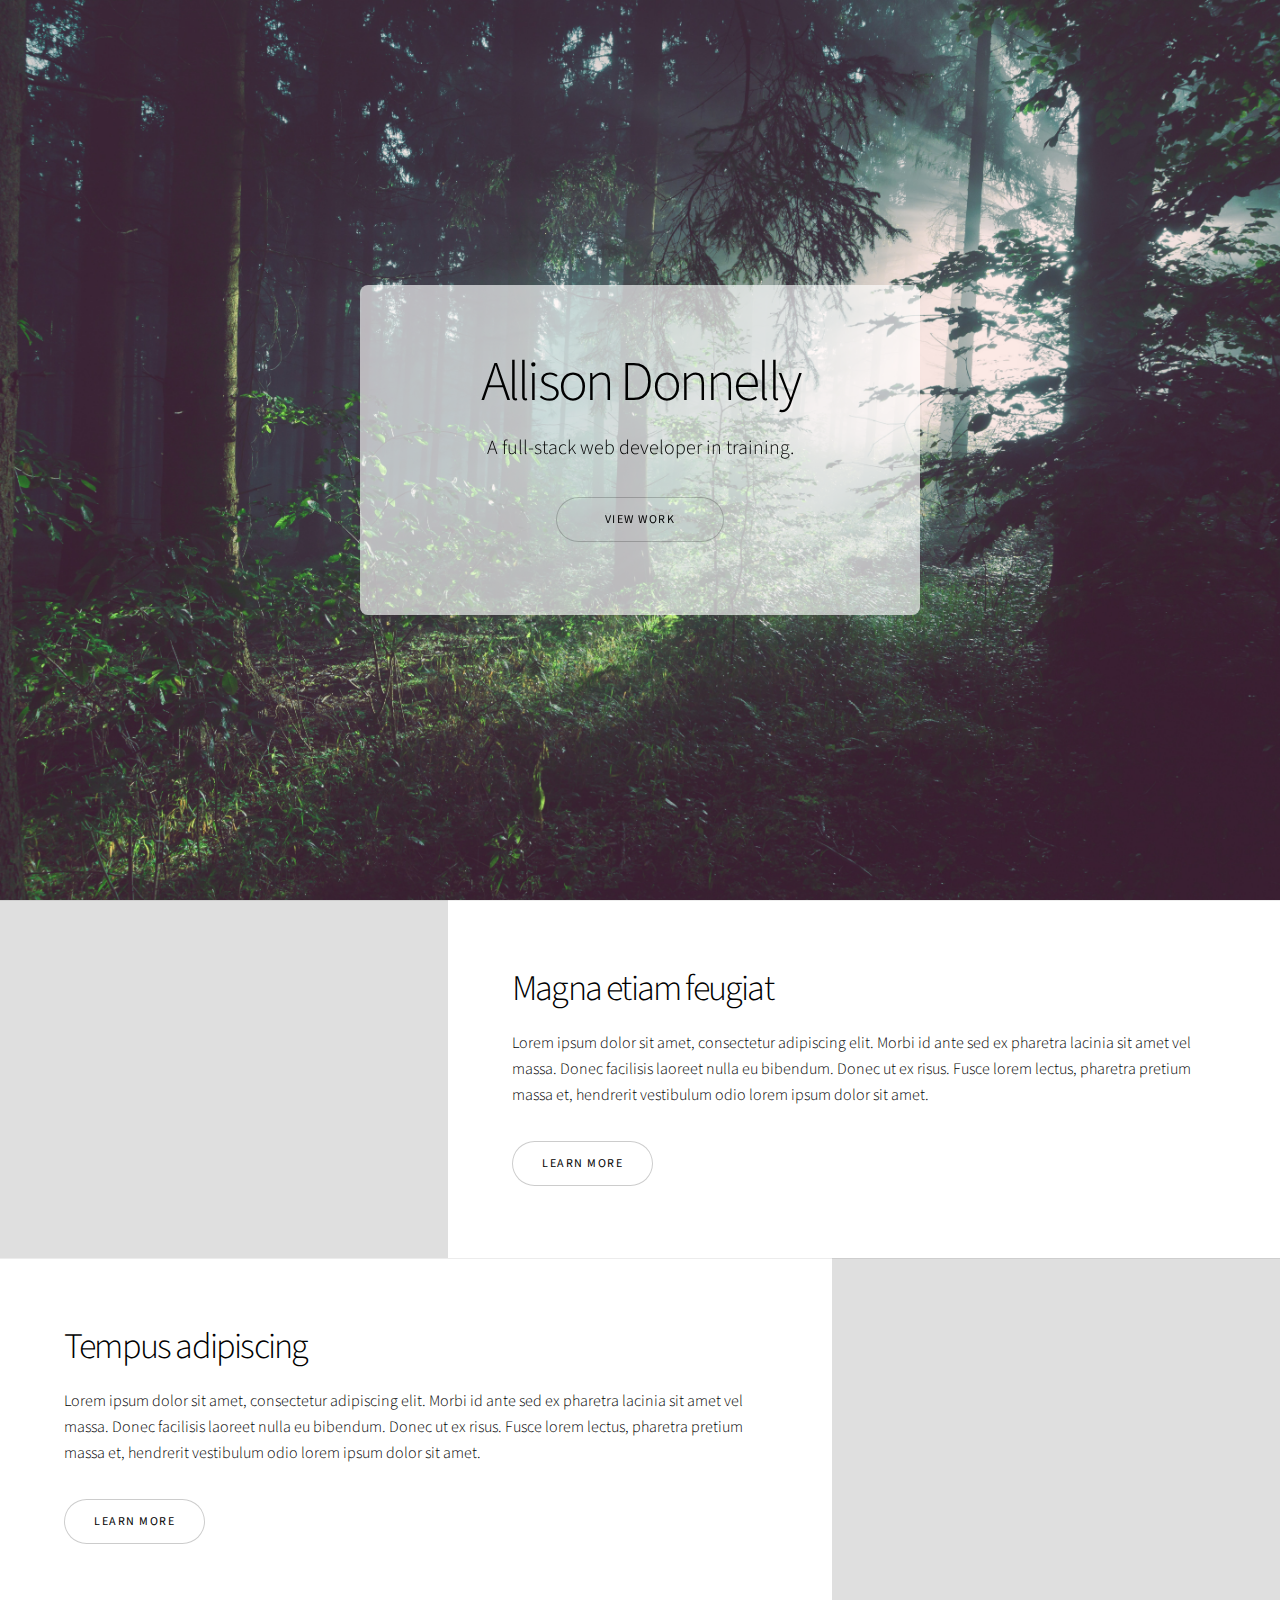
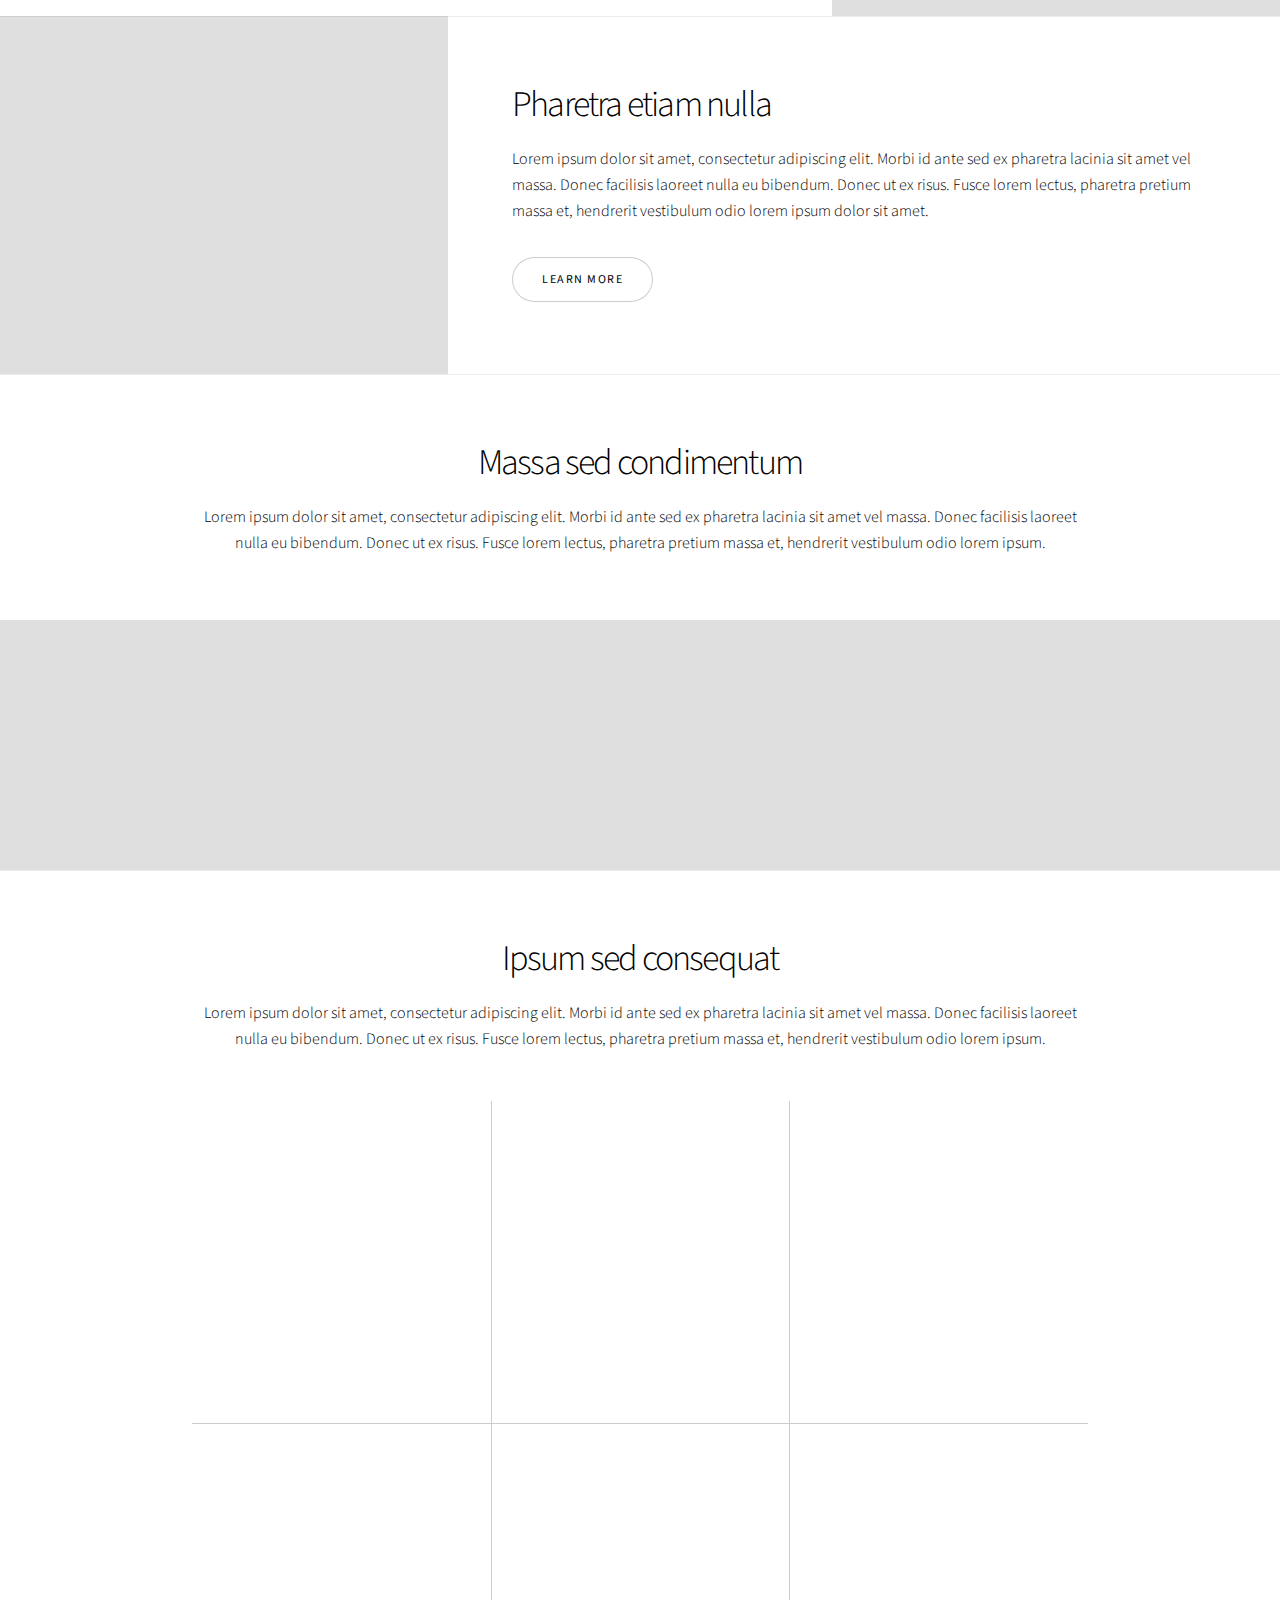
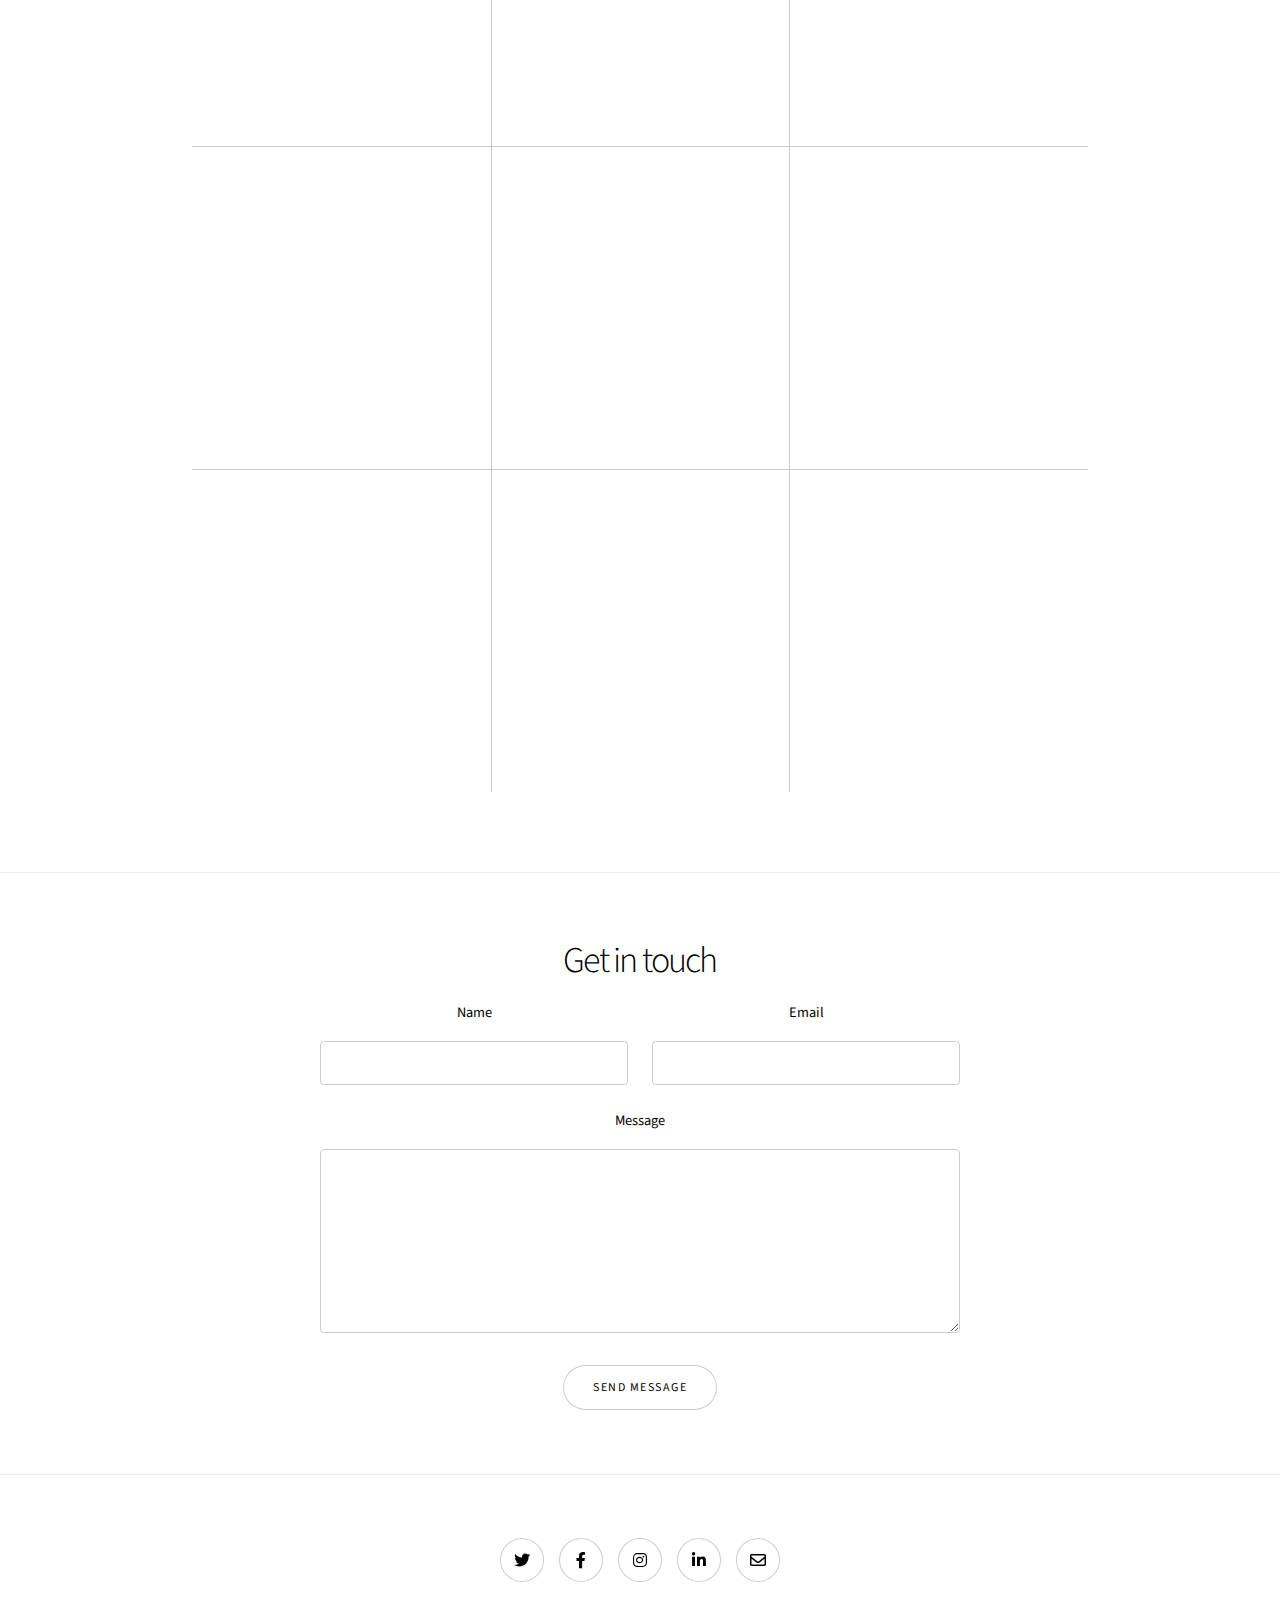
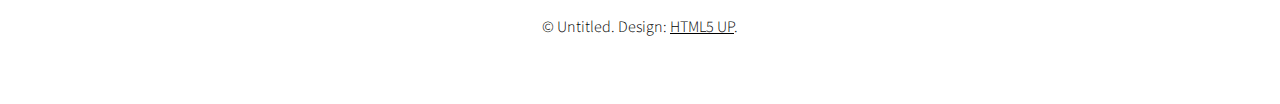
==== commit 74243901: "changed banner text, image, and style" ====
--- a/portfolio/index.html
+++ b/portfolio/index.html
@@ -6,7 +6,7 @@
 -->
 <html>
 	<head>
-		<title>Story by HTML5 UP</title>
+		<title>Allison Donnelly Portfolio</title>
 		<meta charset="utf-8" />
 		<meta name="viewport" content="width=device-width, initial-scale=1, user-scalable=no" />
 		<link rel="stylesheet" href="assets/css/main.css" />
@@ -18,16 +18,16 @@
 			<div id="wrapper" class="divided">
 
 				<!-- One -->
-					<section class="banner style1 orient-left content-align-left image-position-right fullscreen onload-image-fade-in onload-content-fade-right">
+					<section class="banner style2 orient-center content-align-center image-position-right fullscreen onload-image-fade-in onload-content-fade-right">
 						<div class="content">
-							<h1>Story</h1>
-							<p class="major">A (modular, highly tweakable) responsive one-page template designed by <a href="https://html5up.net">HTML5 UP</a> and released for free under the <a href="https://html5up.net/license">Creative Commons</a>.</p>
+							<h1>Allison Donnelly</h1>
+							<p class="major">A full-stack web developer in training.</p>
 							<ul class="actions stacked">
-								<li><a href="#first" class="button big wide smooth-scroll-middle">Get Started</a></li>
+								<li><a href="#first" class="button big wide smooth-scroll-middle">View Work</a></li>
 							</ul>
 						</div>
 						<div class="image">
-							<img src="images/banner.jpg" alt="" />
+							<img src="images/forest-img.jpg" alt="A green forest with dense trees and sun rays peeking through" />
 						</div>
 					</section>
 
--- a/portfolio/assets/css/main.css
+++ b/portfolio/assets/css/main.css
@@ -3664,9 +3664,10 @@
 		.banner.style2 .content {
 			padding: 5.25rem 5.25rem 3.25rem 5.25rem ;
 			position: relative;
-			width: 40rem;
+			width: 35rem;
 			max-width: 100%;
-			background-color: inherit;
+			/* background-color: inherit; */
+			background-color: rgba(255, 255, 255, 0.65);
 			border-radius: 0.5rem;
 			margin-bottom: 2rem;
 			z-index: 1;
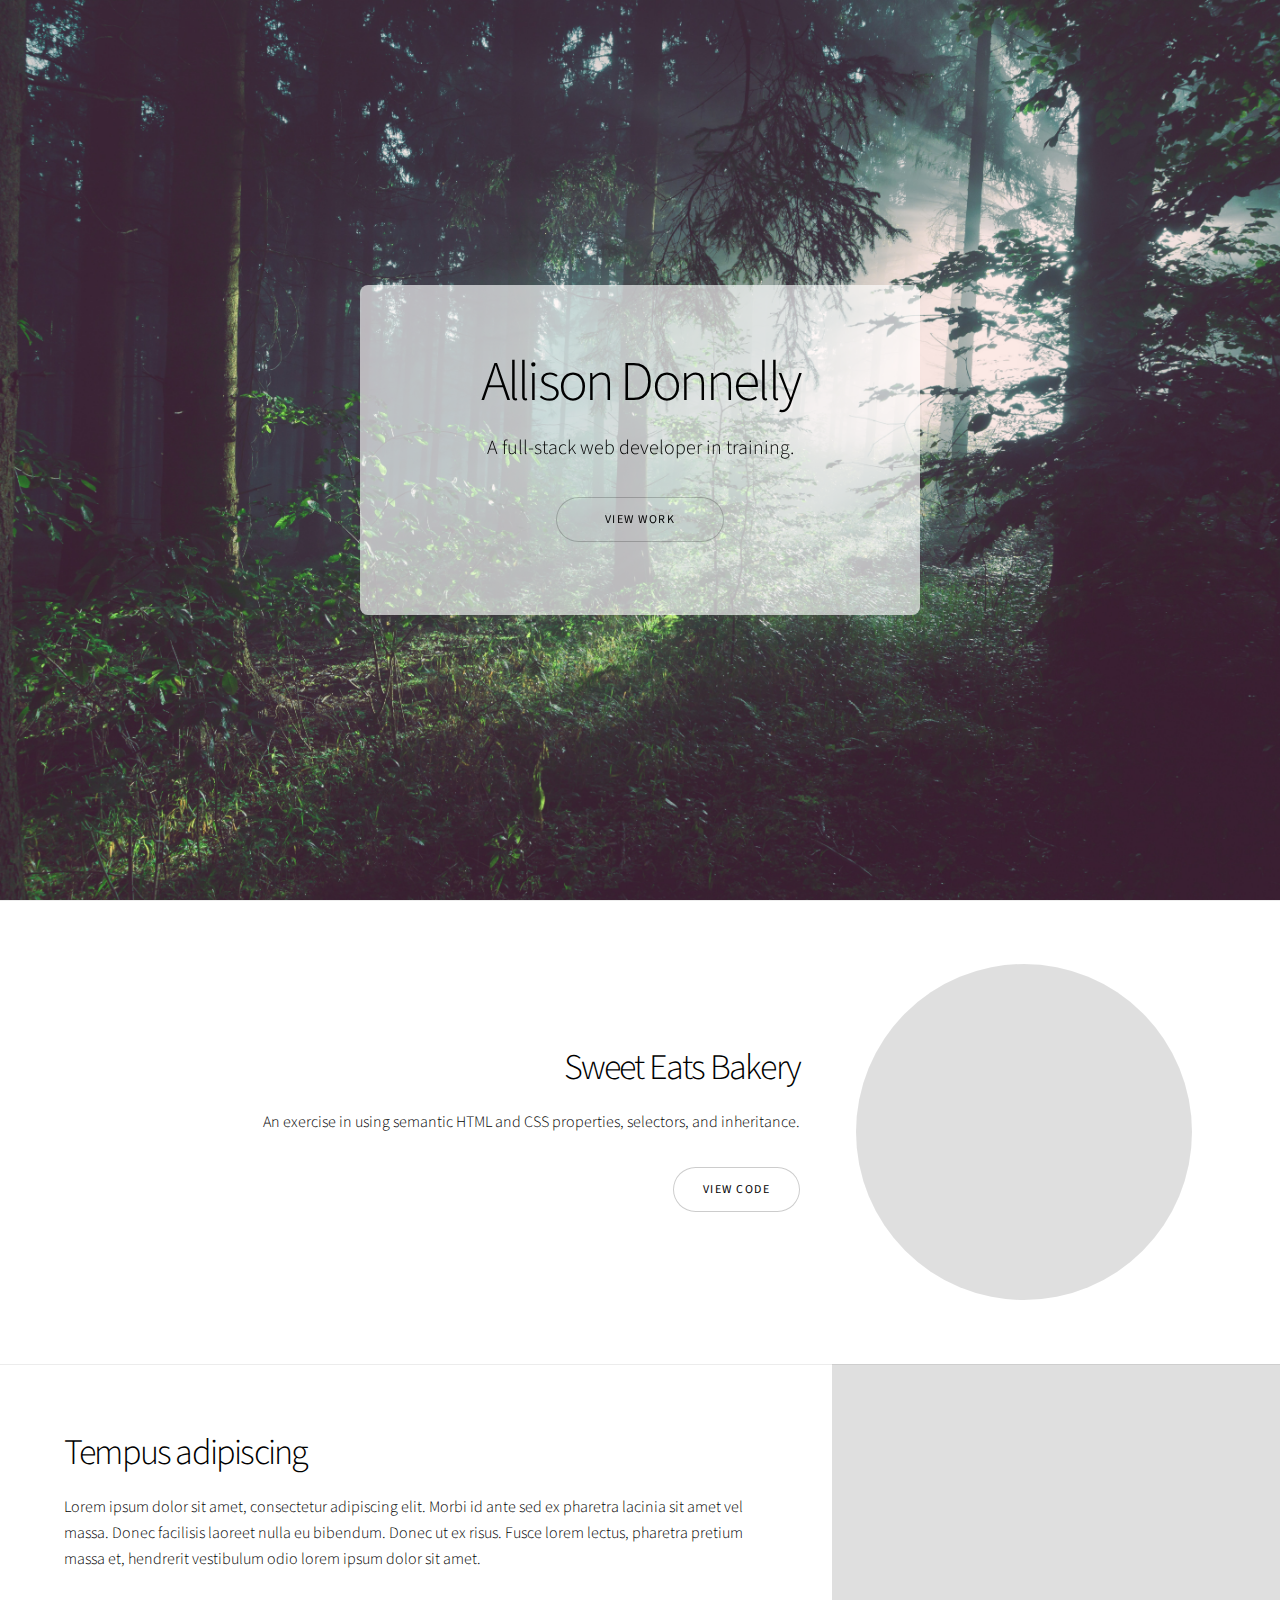
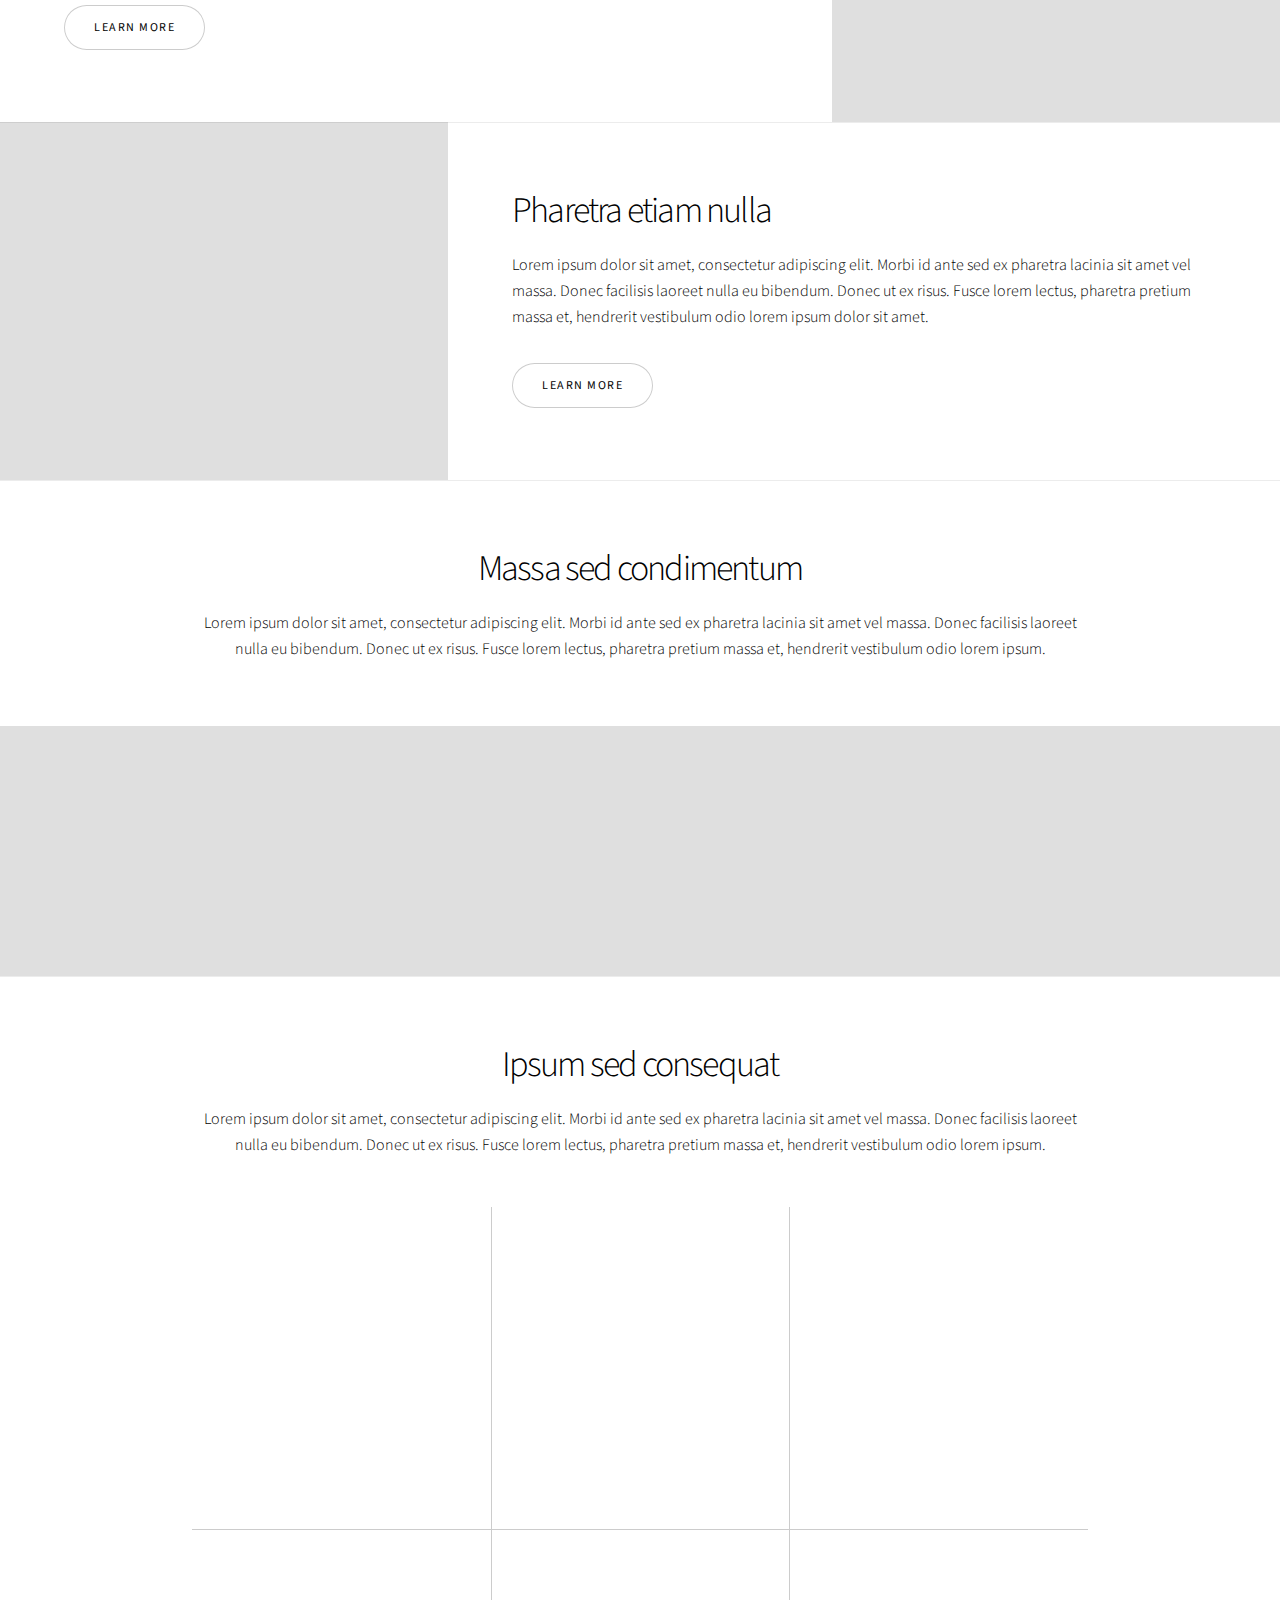
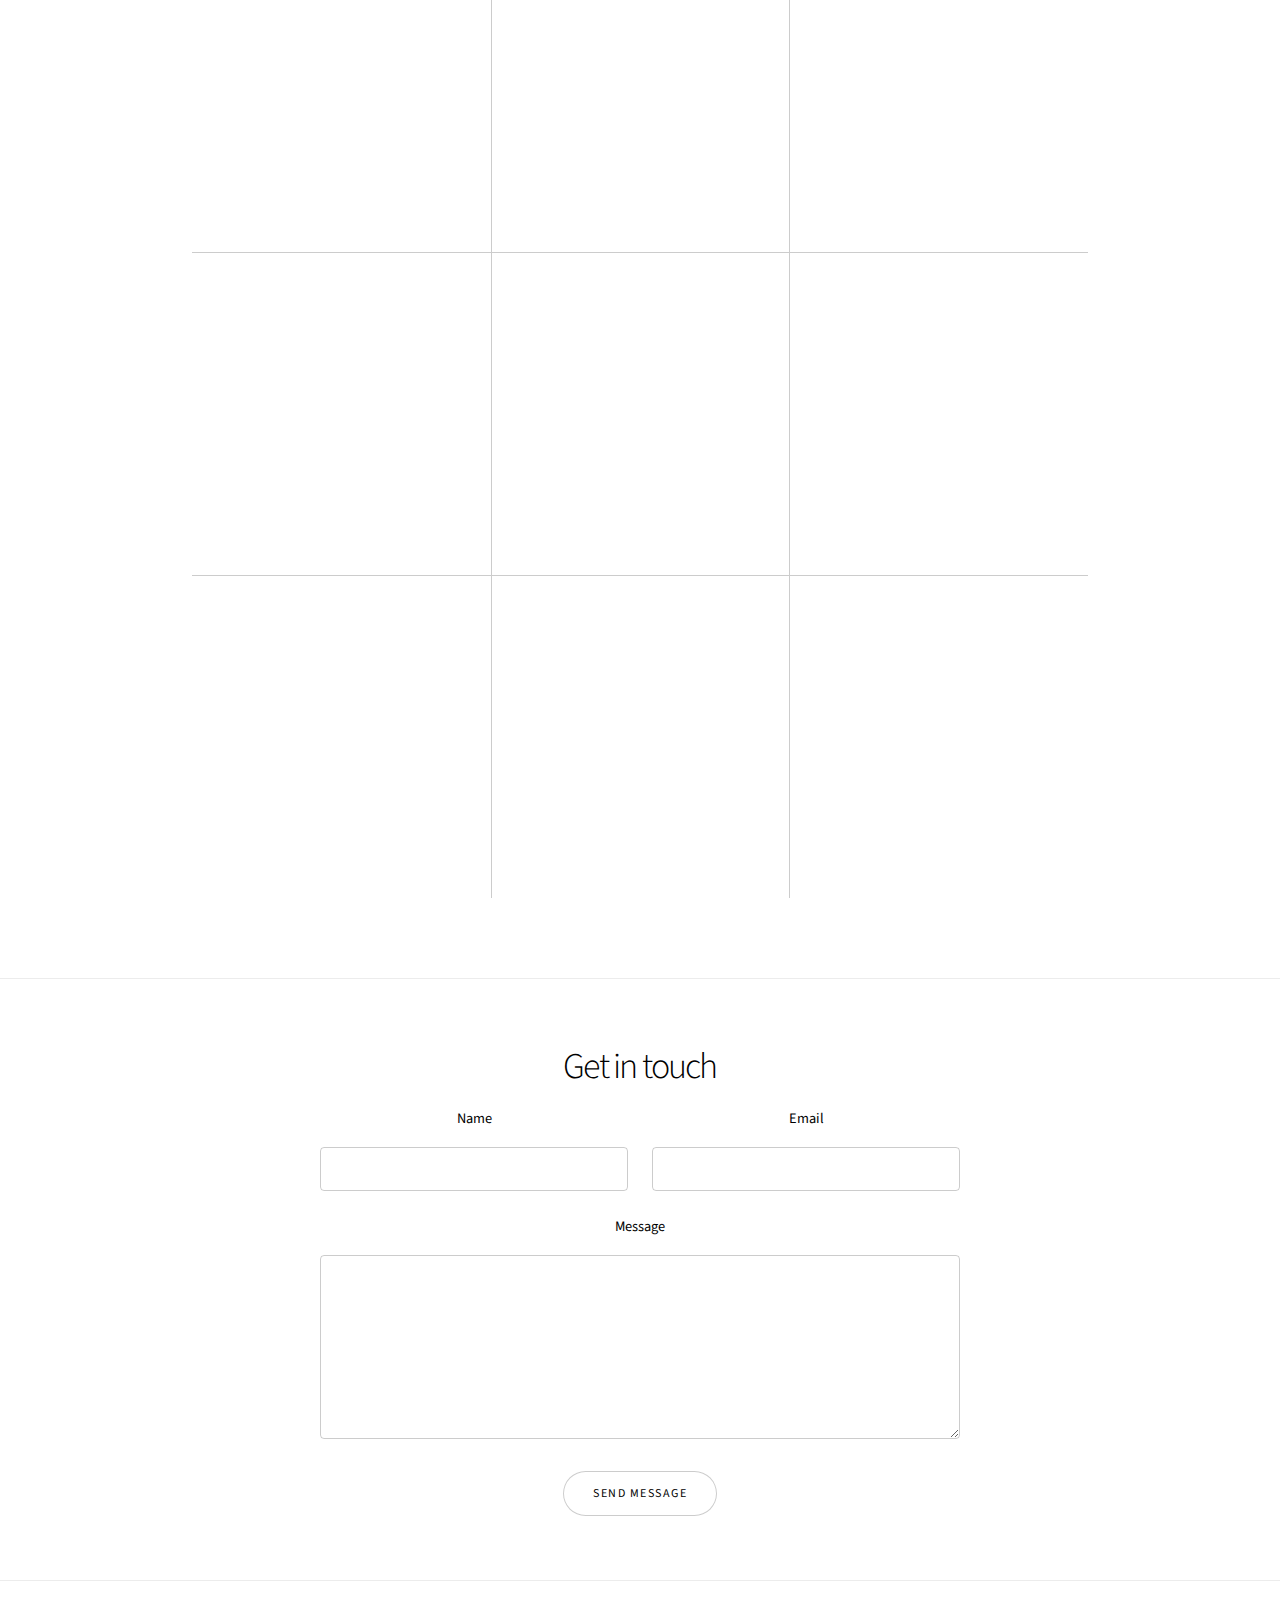
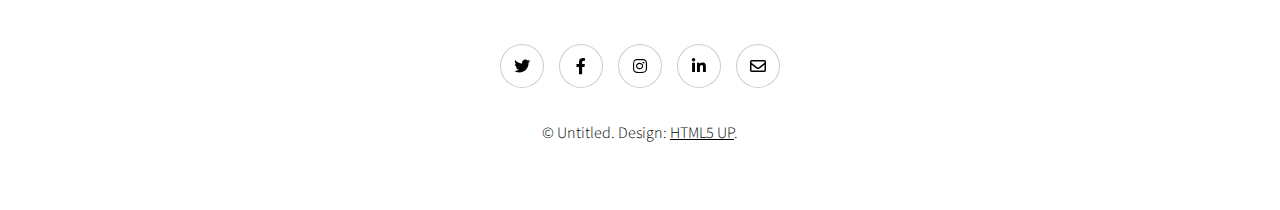
==== commit 06b942b7: "added sweet eats project" ====
--- a/portfolio/index.html
+++ b/portfolio/index.html
@@ -18,7 +18,7 @@
 			<div id="wrapper" class="divided">
 
 				<!-- One -->
-					<section class="banner style2 orient-center content-align-center image-position-right fullscreen onload-image-fade-in onload-content-fade-right">
+					<section class="banner style2 orient-center content-align-center image-position-right fullscreen onload-image-fade-in onload-content-fade-down">
 						<div class="content">
 							<h1>Allison Donnelly</h1>
 							<p class="major">A full-stack web developer in training.</p>
@@ -32,16 +32,16 @@
 					</section>
 
 				<!-- Two -->
-					<section class="spotlight style1 orient-right content-align-left image-position-center onscroll-image-fade-in" id="first">
+					<section class="spotlight style2 orient-left content-align-right image-position-center onscroll-image-fade-in" id="first">
 						<div class="content">
-							<h2>Magna etiam feugiat</h2>
-							<p>Lorem ipsum dolor sit amet, consectetur adipiscing elit. Morbi id ante sed ex pharetra lacinia sit amet vel massa. Donec facilisis laoreet nulla eu bibendum. Donec ut ex risus. Fusce lorem lectus, pharetra pretium massa et, hendrerit vestibulum odio lorem ipsum dolor sit amet.</p>
+							<h2>Sweet Eats Bakery</h2>
+							<p>An exercise in using semantic HTML and CSS properties, selectors, and inheritance.</p>
 							<ul class="actions stacked">
-								<li><a href="#" class="button">Learn More</a></li>
+								<li><a href="https://codepen.io/allisonkydy/pen/RzqLrR" target="_blank" class="button">View Code</a></li>
 							</ul>
 						</div>
 						<div class="image">
-							<img src="images/spotlight01.jpg" alt="" />
+							<img src="images/donuts-img.jpg" alt="Colorful assorted donuts on a square ceramic tray" />
 						</div>
 					</section>
 
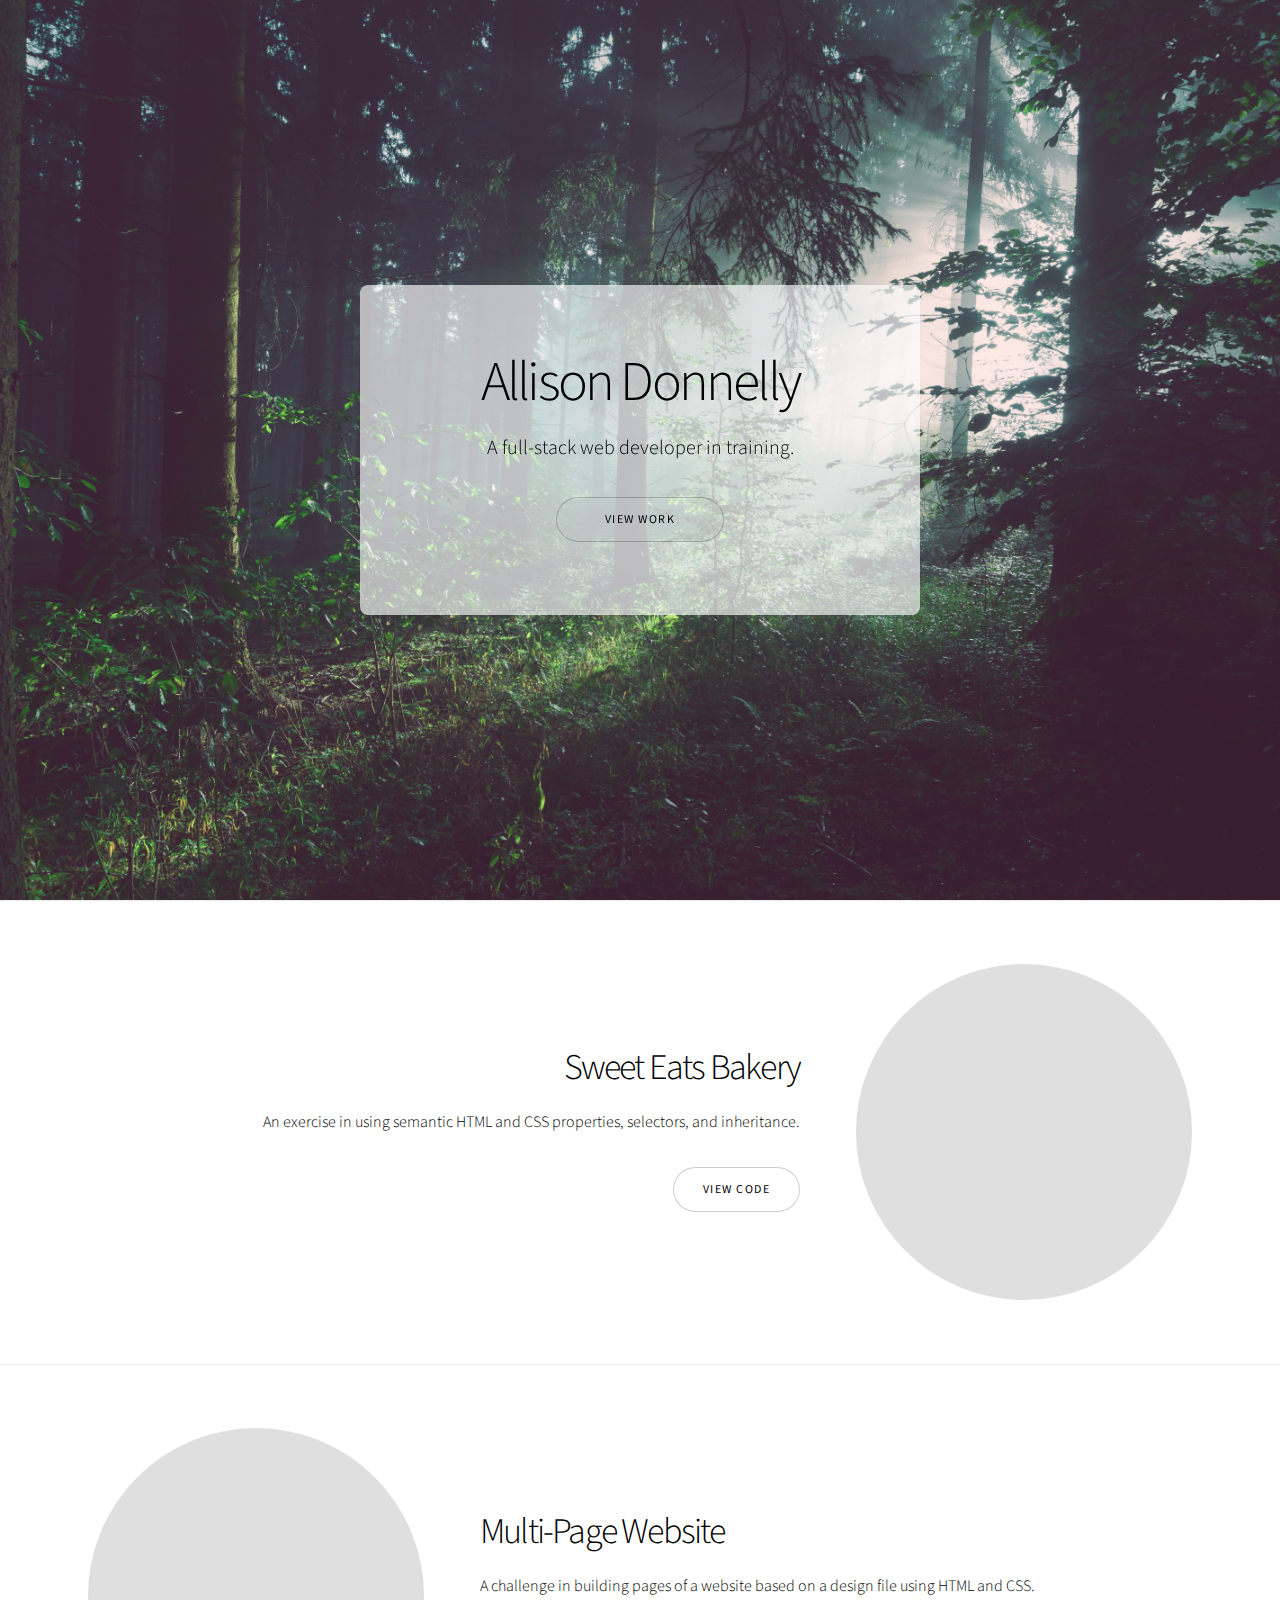
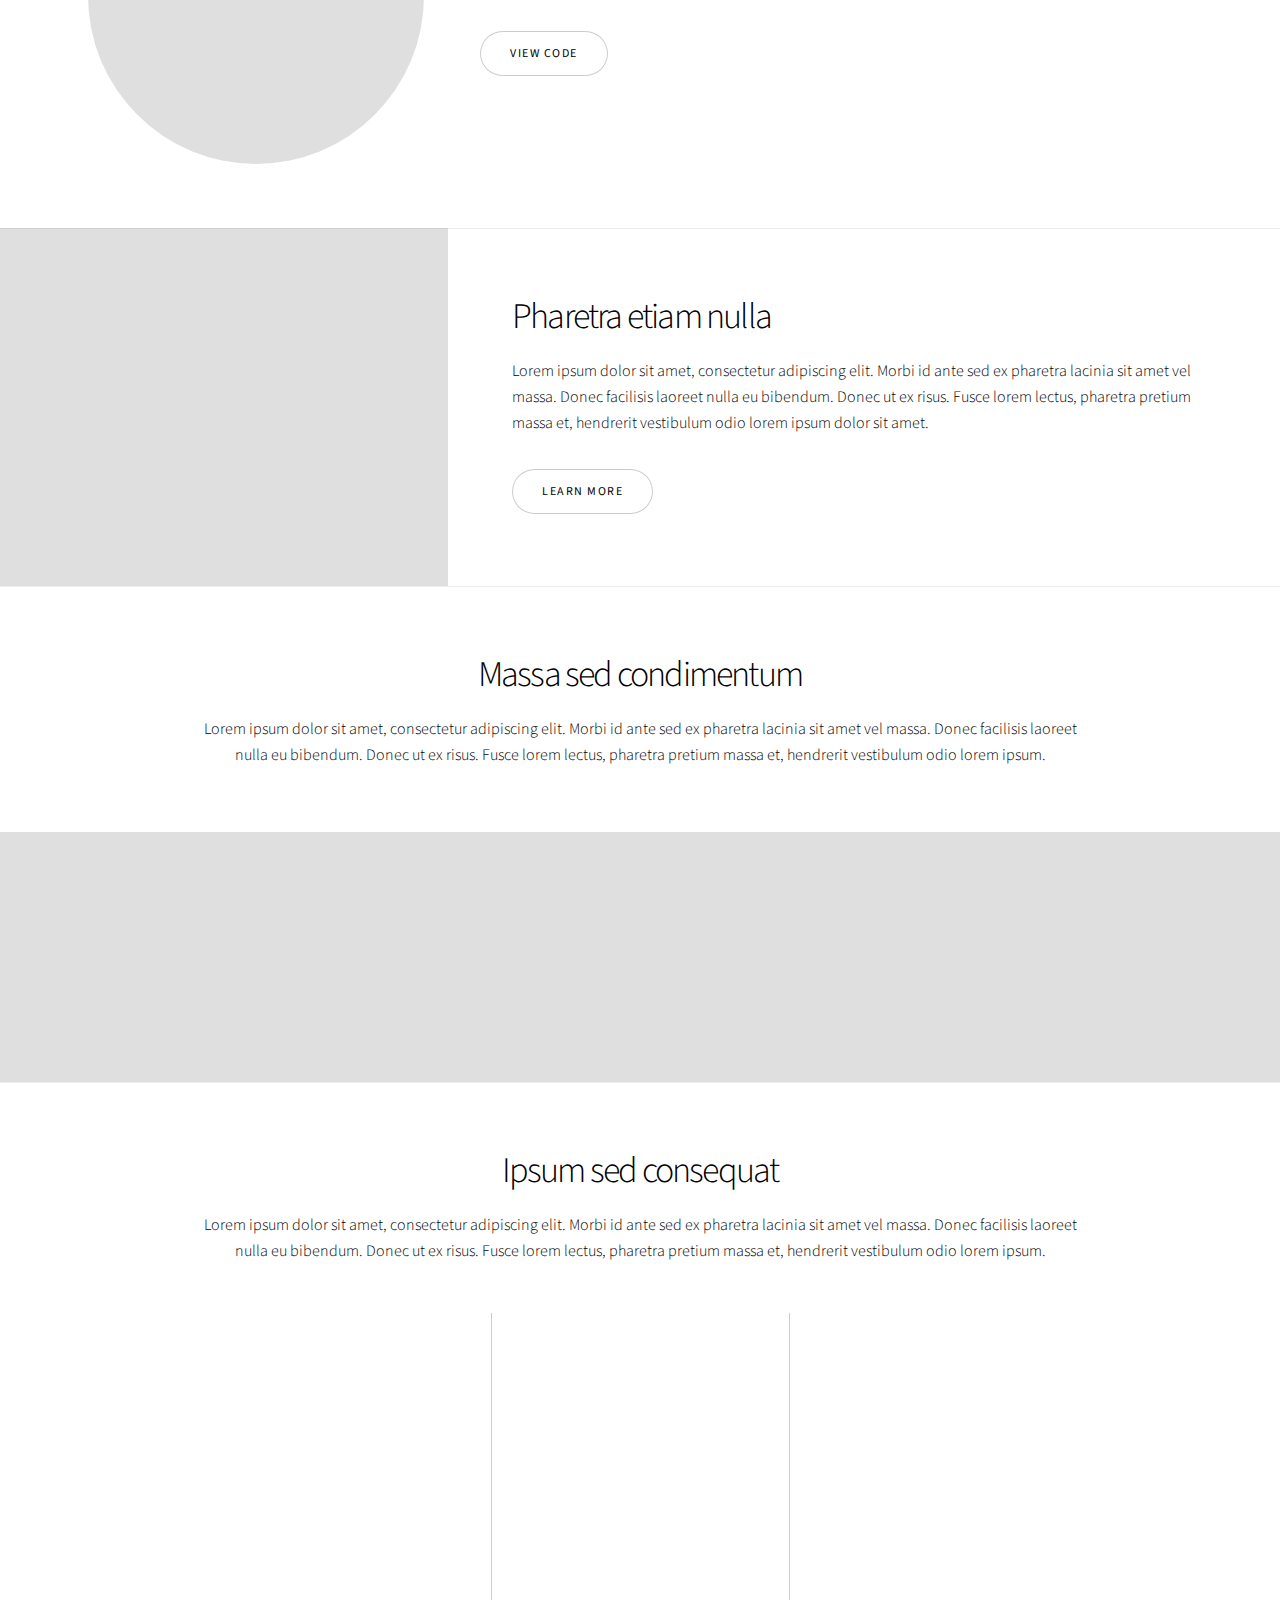
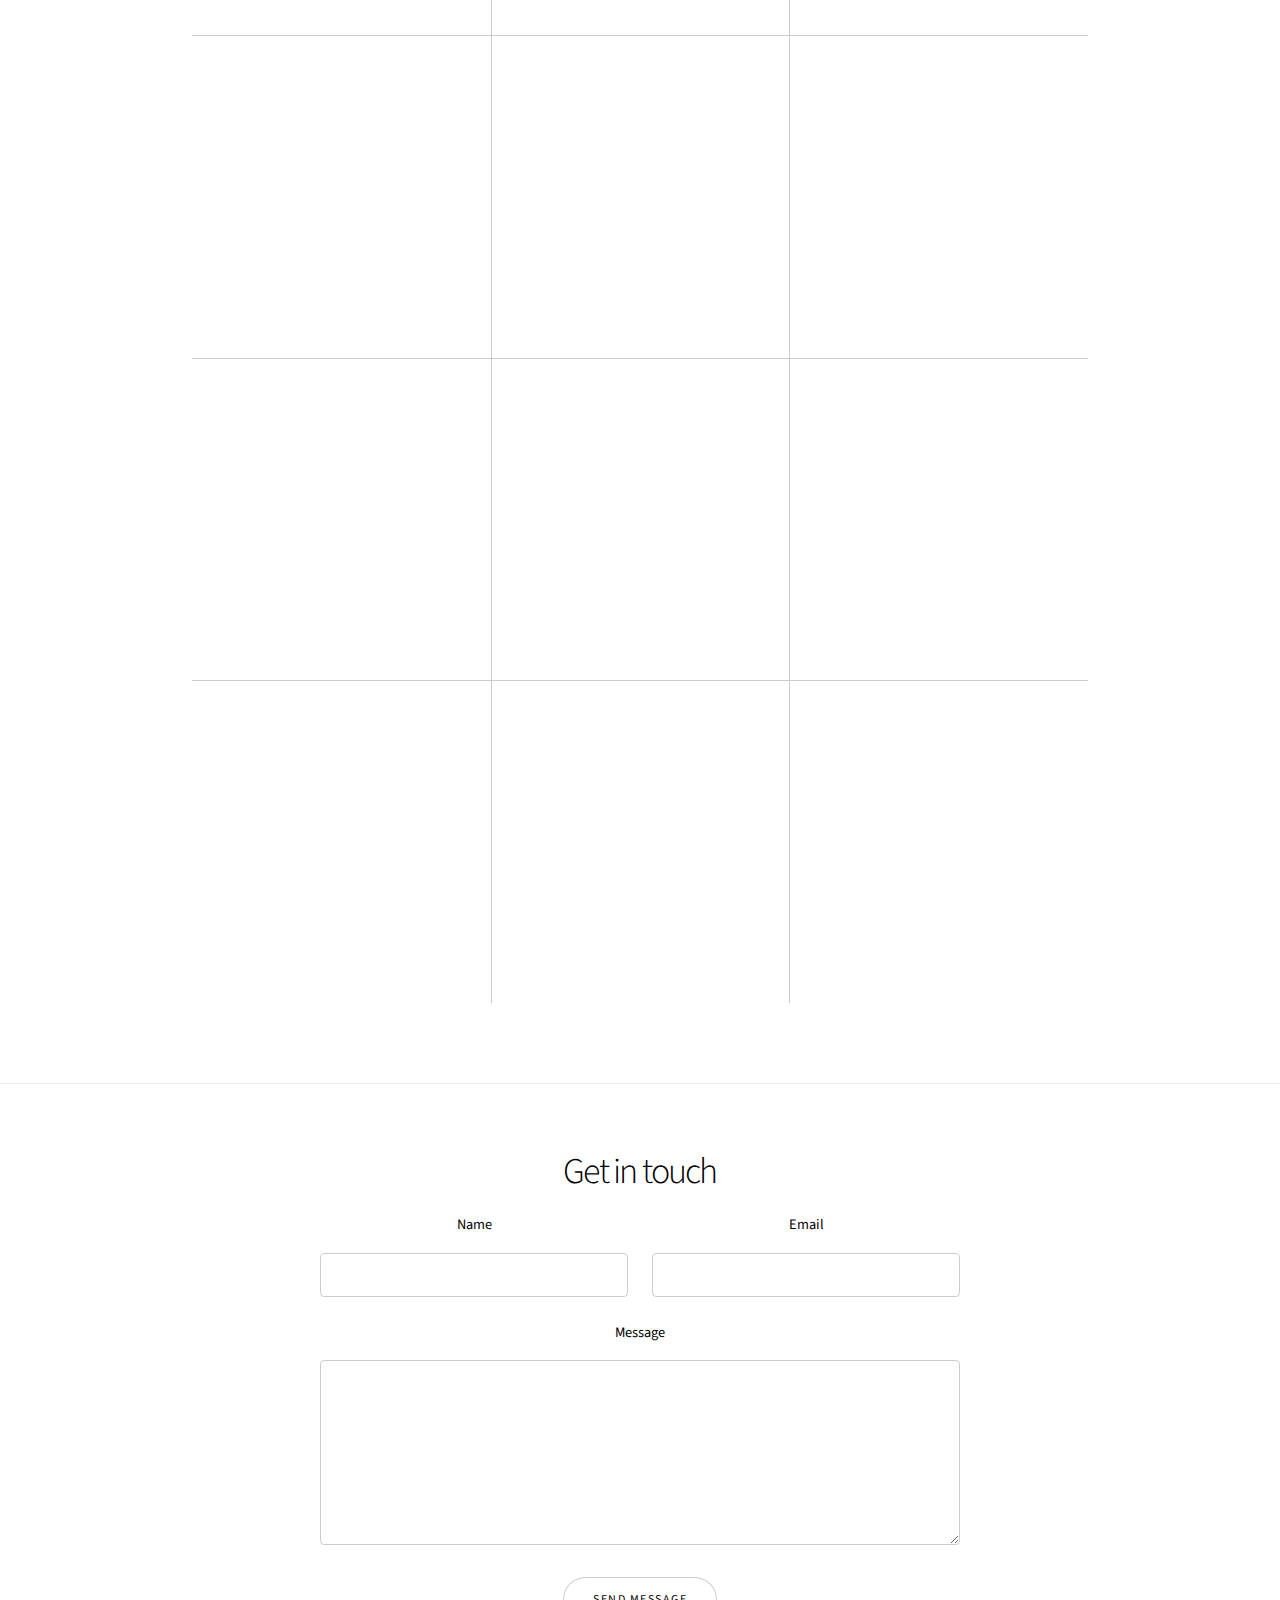
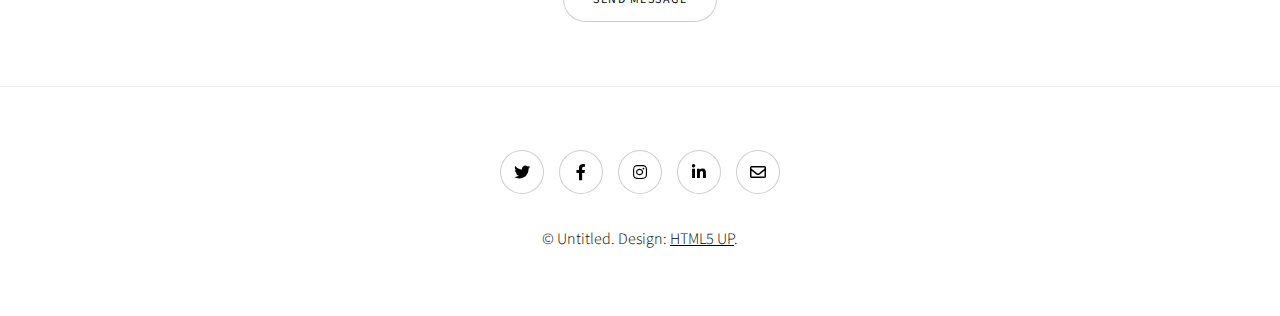
==== commit 26cfe01e: "added multi-page website project" ====
--- a/portfolio/index.html
+++ b/portfolio/index.html
@@ -46,16 +46,16 @@
 					</section>
 
 				<!-- Three -->
-					<section class="spotlight style1 orient-left content-align-left image-position-center onscroll-image-fade-in">
+					<section class="spotlight style2 orient-right content-align-left image-position-center onscroll-image-fade-in">
 						<div class="content">
-							<h2>Tempus adipiscing</h2>
-							<p>Lorem ipsum dolor sit amet, consectetur adipiscing elit. Morbi id ante sed ex pharetra lacinia sit amet vel massa. Donec facilisis laoreet nulla eu bibendum. Donec ut ex risus. Fusce lorem lectus, pharetra pretium massa et, hendrerit vestibulum odio lorem ipsum dolor sit amet.</p>
+							<h2>Multi-Page Website</h2>
+							<p>A challenge in building pages of a website based on a design file using HTML and CSS.</p>
 							<ul class="actions stacked">
-								<li><a href="#" class="button">Learn More</a></li>
+								<li><a href="https://github.com/allisonkydy/Sprint-Challenge--User-Interface" target="_blank" class="button">View Code</a></li>
 							</ul>
 						</div>
 						<div class="image">
-							<img src="images/spotlight02.jpg" alt="" />
+							<img src="images/plan.png" alt="A hand pointing at a project plan" />
 						</div>
 					</section>
 
--- a/portfolio/assets/css/main.css
+++ b/portfolio/assets/css/main.css
@@ -324,7 +324,7 @@
 	}
 
 		a:hover {
-			color: #47D3E5;
+			color: #ea5115;
 		}
 
 	strong, b {
@@ -2196,8 +2196,8 @@
 		input[type="button"]:hover,
 		button:hover,
 		.button:hover {
-			box-shadow: inset 0 0 0 1px #47D3E5;
-			color: #47D3E5 !important;
+			box-shadow: inset 0 0 0 1px #ea5115;
+			color: #ea5115 !important;
 		}
 
 		input[type="submit"]:active,
@@ -2206,8 +2206,8 @@
 		button:active,
 		.button:active {
 			background-color: rgba(71, 211, 229, 0.2);
-			box-shadow: inset 0 0 0 1px #47D3E5;
-			color: #47D3E5 !important;
+			box-shadow: inset 0 0 0 1px #ea5115;
+			color: #ea5115 !important;
 		}
 
 		input[type="submit"].primary,
@@ -2225,7 +2225,7 @@
 			input[type="button"].primary:hover,
 			button.primary:hover,
 			.button.primary:hover {
-				background-color: #47D3E5;
+				background-color: #ea5115;
 			}
 
 			input[type="submit"].primary:active,
@@ -2496,8 +2496,8 @@
 		input[type="url"]:focus,
 		select:focus,
 		textarea:focus {
-			border-color: #47D3E5;
-			box-shadow: 0 0 0 1px #47D3E5;
+			border-color: #ea5115;
+			box-shadow: 0 0 0 1px #ea5115;
 		}
 
 	select {
@@ -2528,8 +2528,8 @@
 
 	input[type="checkbox"]:focus + label:before,
 	input[type="radio"]:focus + label:before {
-		border-color: #47D3E5;
-		box-shadow: 0 0 0 1px #47D3E5;
+		border-color: #ea5115;
+		box-shadow: 0 0 0 1px #ea5115;
 	}
 
 	::-webkit-input-placeholder {
@@ -2615,14 +2615,14 @@
 	}
 
 	a.icon.style2:hover:before {
-		box-shadow: inset 0 0 0 1px #47D3E5;
-		color: #47D3E5;
+		box-shadow: inset 0 0 0 1px #ea5115;
+		color: #ea5115;
 	}
 
 	a.icon.style2:active:before {
 		background-color: rgba(71, 211, 229, 0.1);
-		box-shadow: inset 0 0 0 1px #47D3E5;
-		color: #47D3E5;
+		box-shadow: inset 0 0 0 1px #ea5115;
+		color: #ea5115;
 	}
 
 /* Image */
@@ -6383,7 +6383,7 @@
 		}
 
 			.gallery.style1 a:hover {
-				color: #47D3E5;
+				color: #ea5115;
 			}
 
 		.gallery.style1 strong, .gallery.style1 b {
@@ -6422,8 +6422,8 @@
 			.gallery.style1 input[type="button"]:hover,
 			.gallery.style1 button:hover,
 			.gallery.style1 .button:hover {
-				box-shadow: inset 0 0 0 1px #47D3E5;
-				color: #47D3E5 !important;
+				box-shadow: inset 0 0 0 1px #ea5115;
+				color: #ea5115 !important;
 			}
 
 			.gallery.style1 input[type="submit"]:active,
@@ -6432,8 +6432,8 @@
 			.gallery.style1 button:active,
 			.gallery.style1 .button:active {
 				background-color: rgba(71, 211, 229, 0.2);
-				box-shadow: inset 0 0 0 1px #47D3E5;
-				color: #47D3E5 !important;
+				box-shadow: inset 0 0 0 1px #ea5115;
+				color: #ea5115 !important;
 			}
 
 			.gallery.style1 input[type="submit"].primary,
@@ -6451,7 +6451,7 @@
 				.gallery.style1 input[type="button"].primary:hover,
 				.gallery.style1 button.primary:hover,
 				.gallery.style1 .button.primary:hover {
-					background-color: #47D3E5;
+					background-color: #ea5115;
 				}
 
 				.gallery.style1 input[type="submit"].primary:active,
@@ -6707,7 +6707,7 @@
 		}
 
 			.gallery.style2 a:hover {
-				color: #47D3E5;
+				color: #ea5115;
 			}
 
 		.gallery.style2 strong, .gallery.style2 b {
@@ -6746,8 +6746,8 @@
 			.gallery.style2 input[type="button"]:hover,
 			.gallery.style2 button:hover,
 			.gallery.style2 .button:hover {
-				box-shadow: inset 0 0 0 1px #47D3E5;
-				color: #47D3E5 !important;
+				box-shadow: inset 0 0 0 1px #ea5115;
+				color: #ea5115 !important;
 			}
 
 			.gallery.style2 input[type="submit"]:active,
@@ -6756,8 +6756,8 @@
 			.gallery.style2 button:active,
 			.gallery.style2 .button:active {
 				background-color: rgba(71, 211, 229, 0.2);
-				box-shadow: inset 0 0 0 1px #47D3E5;
-				color: #47D3E5 !important;
+				box-shadow: inset 0 0 0 1px #ea5115;
+				color: #ea5115 !important;
 			}
 
 			.gallery.style2 input[type="submit"].primary,
@@ -6775,7 +6775,7 @@
 				.gallery.style2 input[type="button"].primary:hover,
 				.gallery.style2 button.primary:hover,
 				.gallery.style2 .button.primary:hover {
-					background-color: #47D3E5;
+					background-color: #ea5115;
 				}
 
 				.gallery.style2 input[type="submit"].primary:active,
@@ -8270,7 +8270,7 @@
 			}
 
 				#wrapper > .invert a:hover {
-					color: #47D3E5;
+					color: #ea5115;
 				}
 
 			#wrapper > .invert strong, #wrapper > .invert b {
@@ -8313,8 +8313,8 @@
 				#wrapper > .invert input[type="button"]:hover,
 				#wrapper > .invert button:hover,
 				#wrapper > .invert .button:hover {
-					box-shadow: inset 0 0 0 1px #47D3E5;
-					color: #47D3E5 !important;
+					box-shadow: inset 0 0 0 1px #ea5115;
+					color: #ea5115 !important;
 				}
 
 				#wrapper > .invert input[type="submit"]:active,
@@ -8323,8 +8323,8 @@
 				#wrapper > .invert button:active,
 				#wrapper > .invert .button:active {
 					background-color: rgba(71, 211, 229, 0.2);
-					box-shadow: inset 0 0 0 1px #47D3E5;
-					color: #47D3E5 !important;
+					box-shadow: inset 0 0 0 1px #ea5115;
+					color: #ea5115 !important;
 				}
 
 				#wrapper > .invert input[type="submit"].primary,
@@ -8342,7 +8342,7 @@
 					#wrapper > .invert input[type="button"].primary:hover,
 					#wrapper > .invert button.primary:hover,
 					#wrapper > .invert .button.primary:hover {
-						background-color: #47D3E5;
+						background-color: #ea5115;
 					}
 
 					#wrapper > .invert input[type="submit"].primary:active,
@@ -8376,8 +8376,8 @@
 				#wrapper > .invert input[type="url"]:focus,
 				#wrapper > .invert select:focus,
 				#wrapper > .invert textarea:focus {
-					border-color: #47D3E5;
-					box-shadow: 0 0 0 1px #47D3E5;
+					border-color: #ea5115;
+					box-shadow: 0 0 0 1px #ea5115;
 				}
 
 			#wrapper > .invert select {
@@ -8408,8 +8408,8 @@
 
 			#wrapper > .invert input[type="checkbox"]:focus + label:before,
 			#wrapper > .invert input[type="radio"]:focus + label:before {
-				border-color: #47D3E5;
-				box-shadow: 0 0 0 1px #47D3E5;
+				border-color: #ea5115;
+				box-shadow: 0 0 0 1px #ea5115;
 			}
 
 			#wrapper > .invert ::-webkit-input-placeholder {
@@ -8433,14 +8433,14 @@
 			}
 
 			#wrapper > .invert a.icon.style2:hover:before {
-				box-shadow: inset 0 0 0 1px #47D3E5;
-				color: #47D3E5;
+				box-shadow: inset 0 0 0 1px #ea5115;
+				color: #ea5115;
 			}
 
 			#wrapper > .invert a.icon.style2:active:before {
 				background-color: rgba(71, 211, 229, 0.1);
-				box-shadow: inset 0 0 0 1px #47D3E5;
-				color: #47D3E5;
+				box-shadow: inset 0 0 0 1px #ea5115;
+				color: #ea5115;
 			}
 
 			#wrapper > .invert ul.alt li {
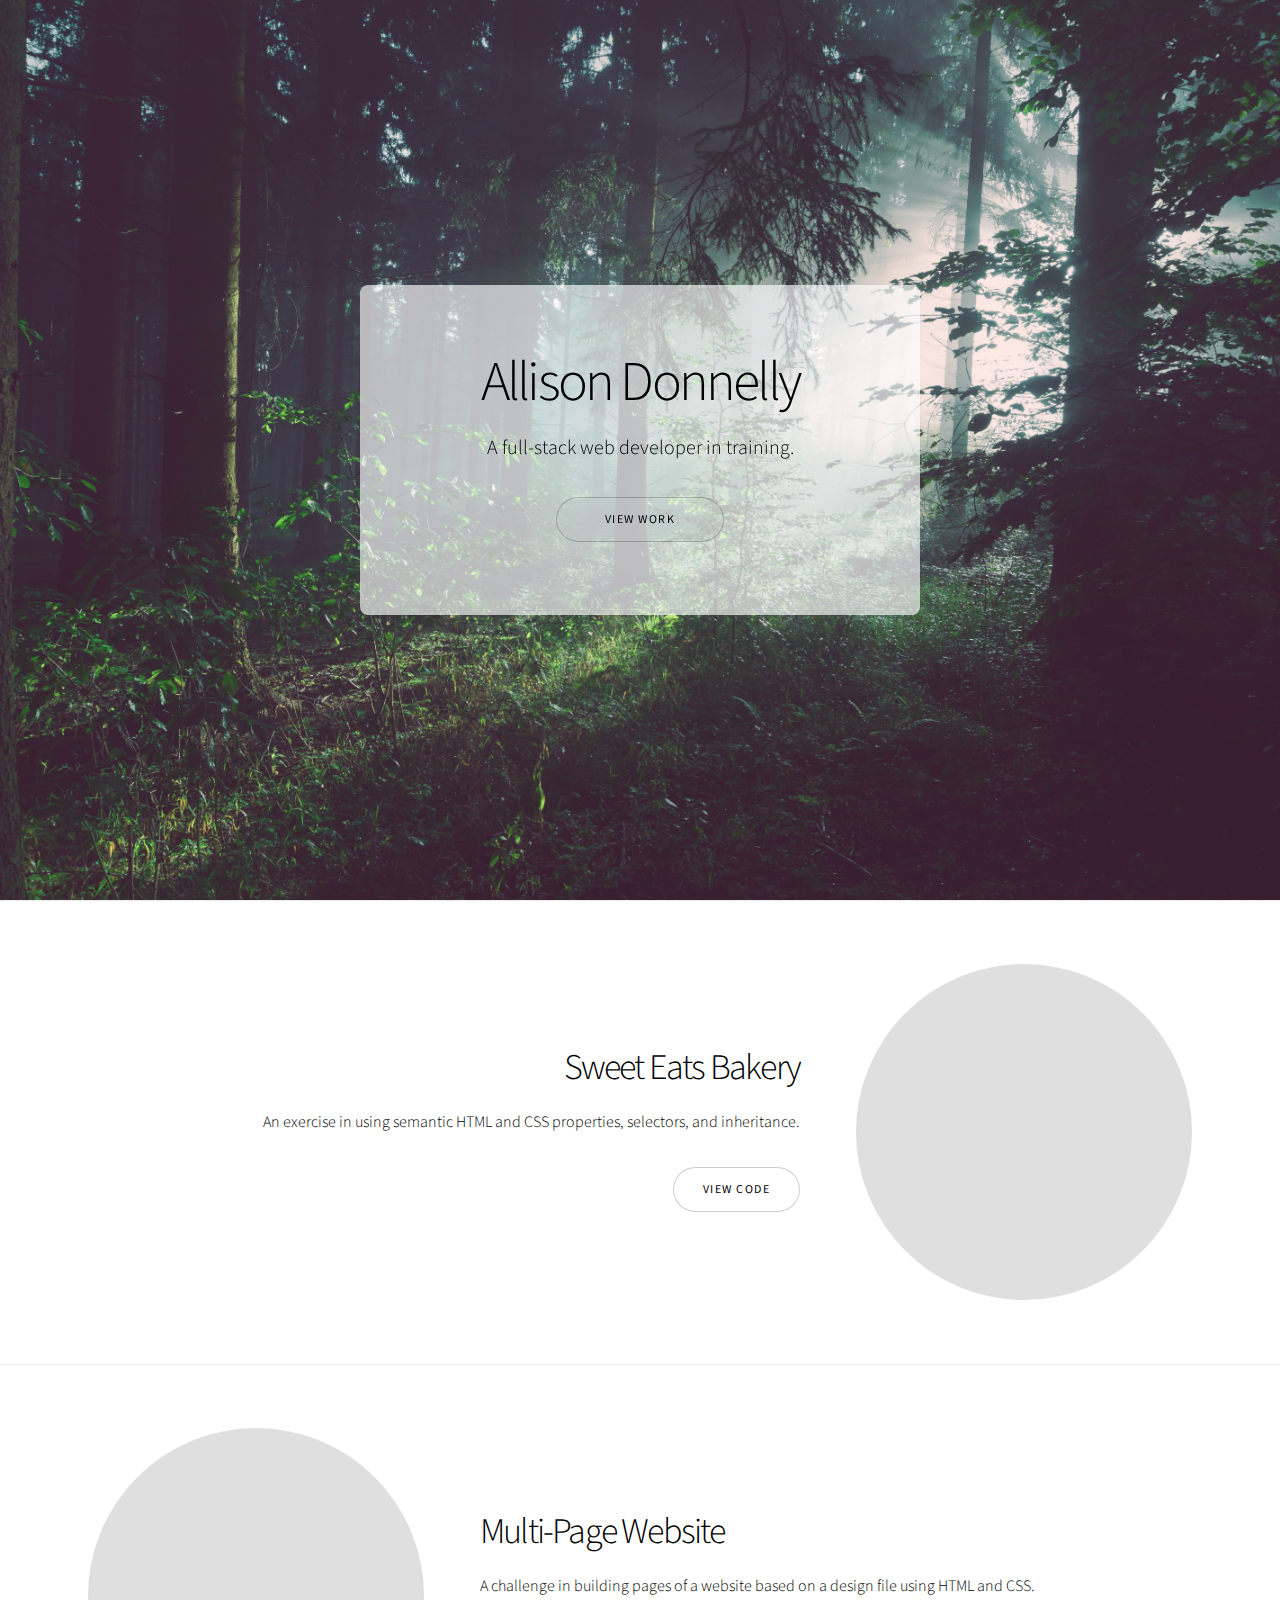
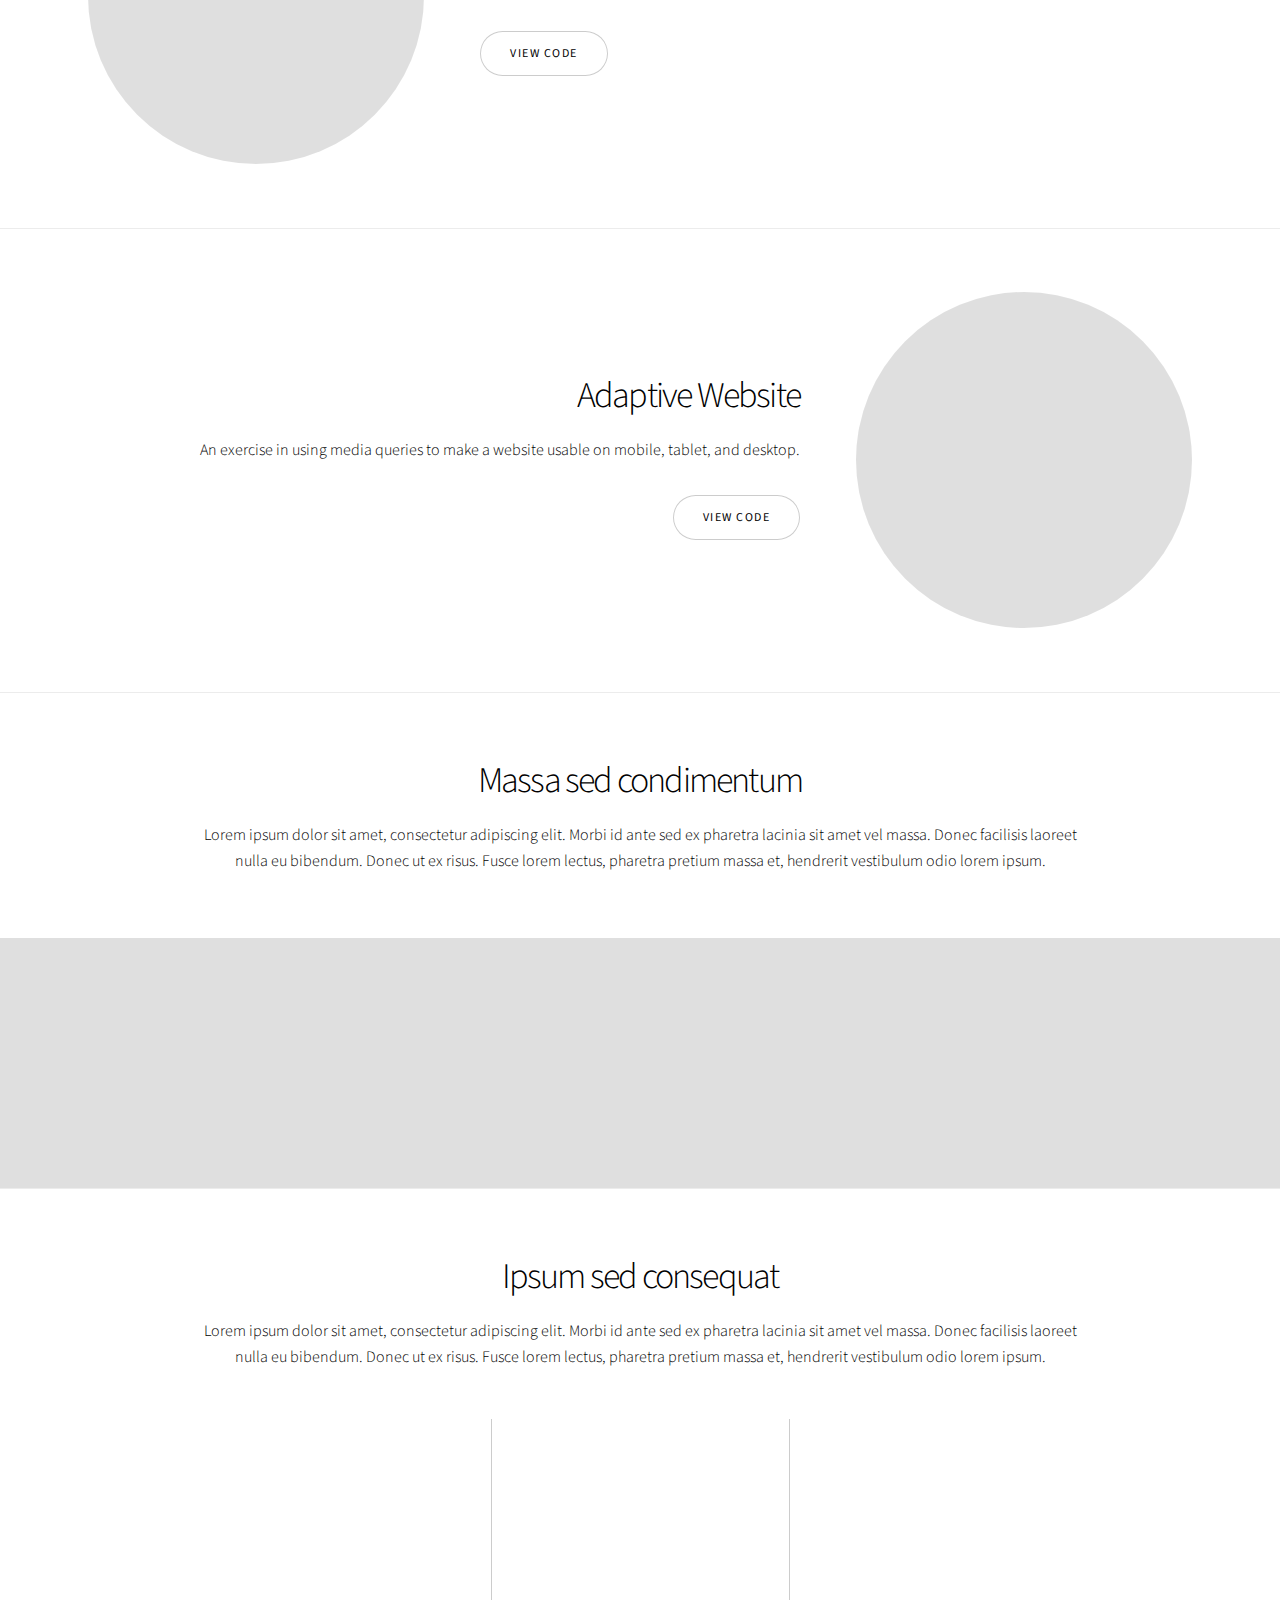
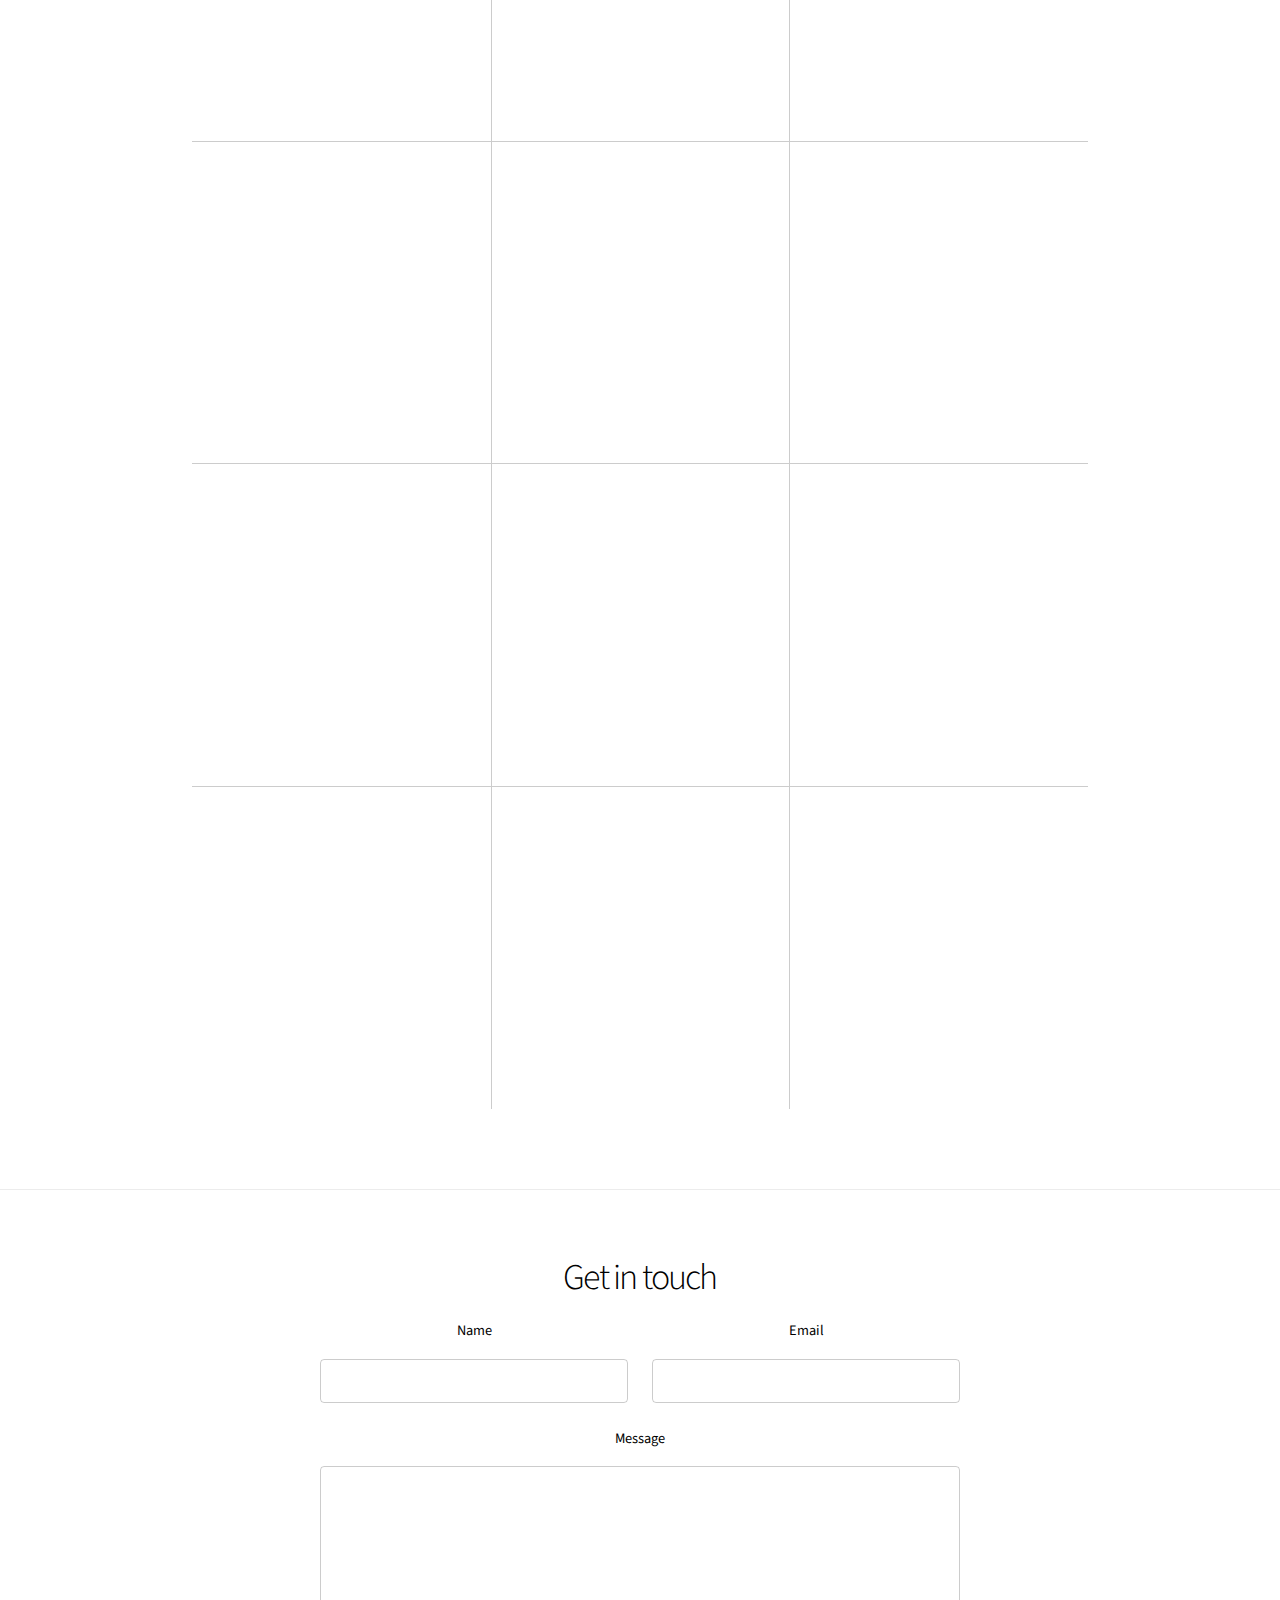
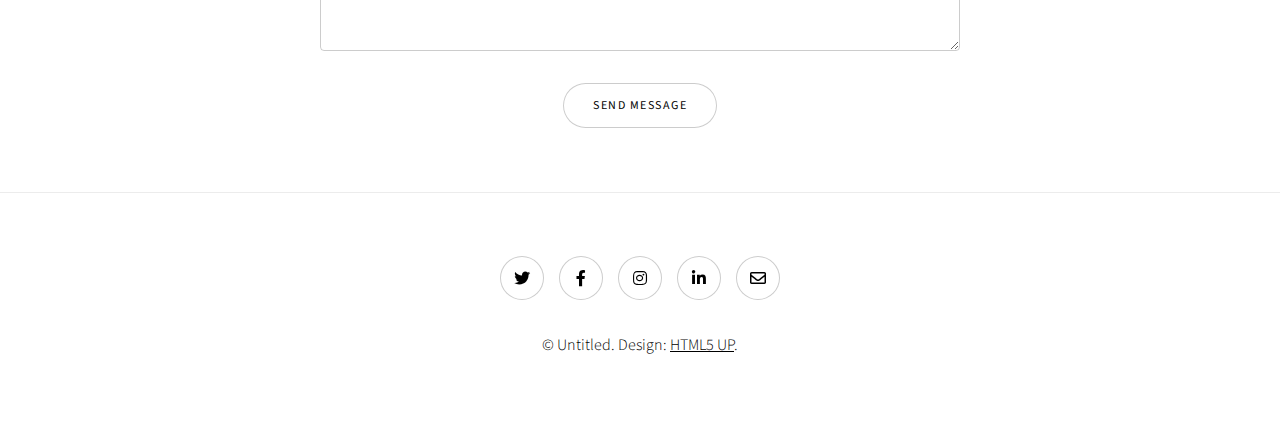
==== commit 02d82cd7: "added adaptive website project" ====
--- a/portfolio/index.html
+++ b/portfolio/index.html
@@ -60,16 +60,16 @@
 					</section>
 
 				<!-- Four -->
-					<section class="spotlight style1 orient-right content-align-left image-position-center onscroll-image-fade-in">
+					<section class="spotlight style2 orient-left content-align-right image-position-right onscroll-image-fade-in">
 						<div class="content">
-							<h2>Pharetra etiam nulla</h2>
-							<p>Lorem ipsum dolor sit amet, consectetur adipiscing elit. Morbi id ante sed ex pharetra lacinia sit amet vel massa. Donec facilisis laoreet nulla eu bibendum. Donec ut ex risus. Fusce lorem lectus, pharetra pretium massa et, hendrerit vestibulum odio lorem ipsum dolor sit amet.</p>
+							<h2>Adaptive Website</h2>
+							<p>An exercise in using media queries to make a website usable on mobile, tablet, and desktop.</p>
 							<ul class="actions stacked">
-								<li><a href="#" class="button">Learn More</a></li>
+								<li><a href="https://github.com/allisonkydy/responsive-web-design-I" target="_blank" class="button">View Code</a></li>
 							</ul>
 						</div>
 						<div class="image">
-							<img src="images/spotlight03.jpg" alt="" />
+							<img src="images/phone-img.jpg" alt="A man sitting and using a phone" />
 						</div>
 					</section>
 
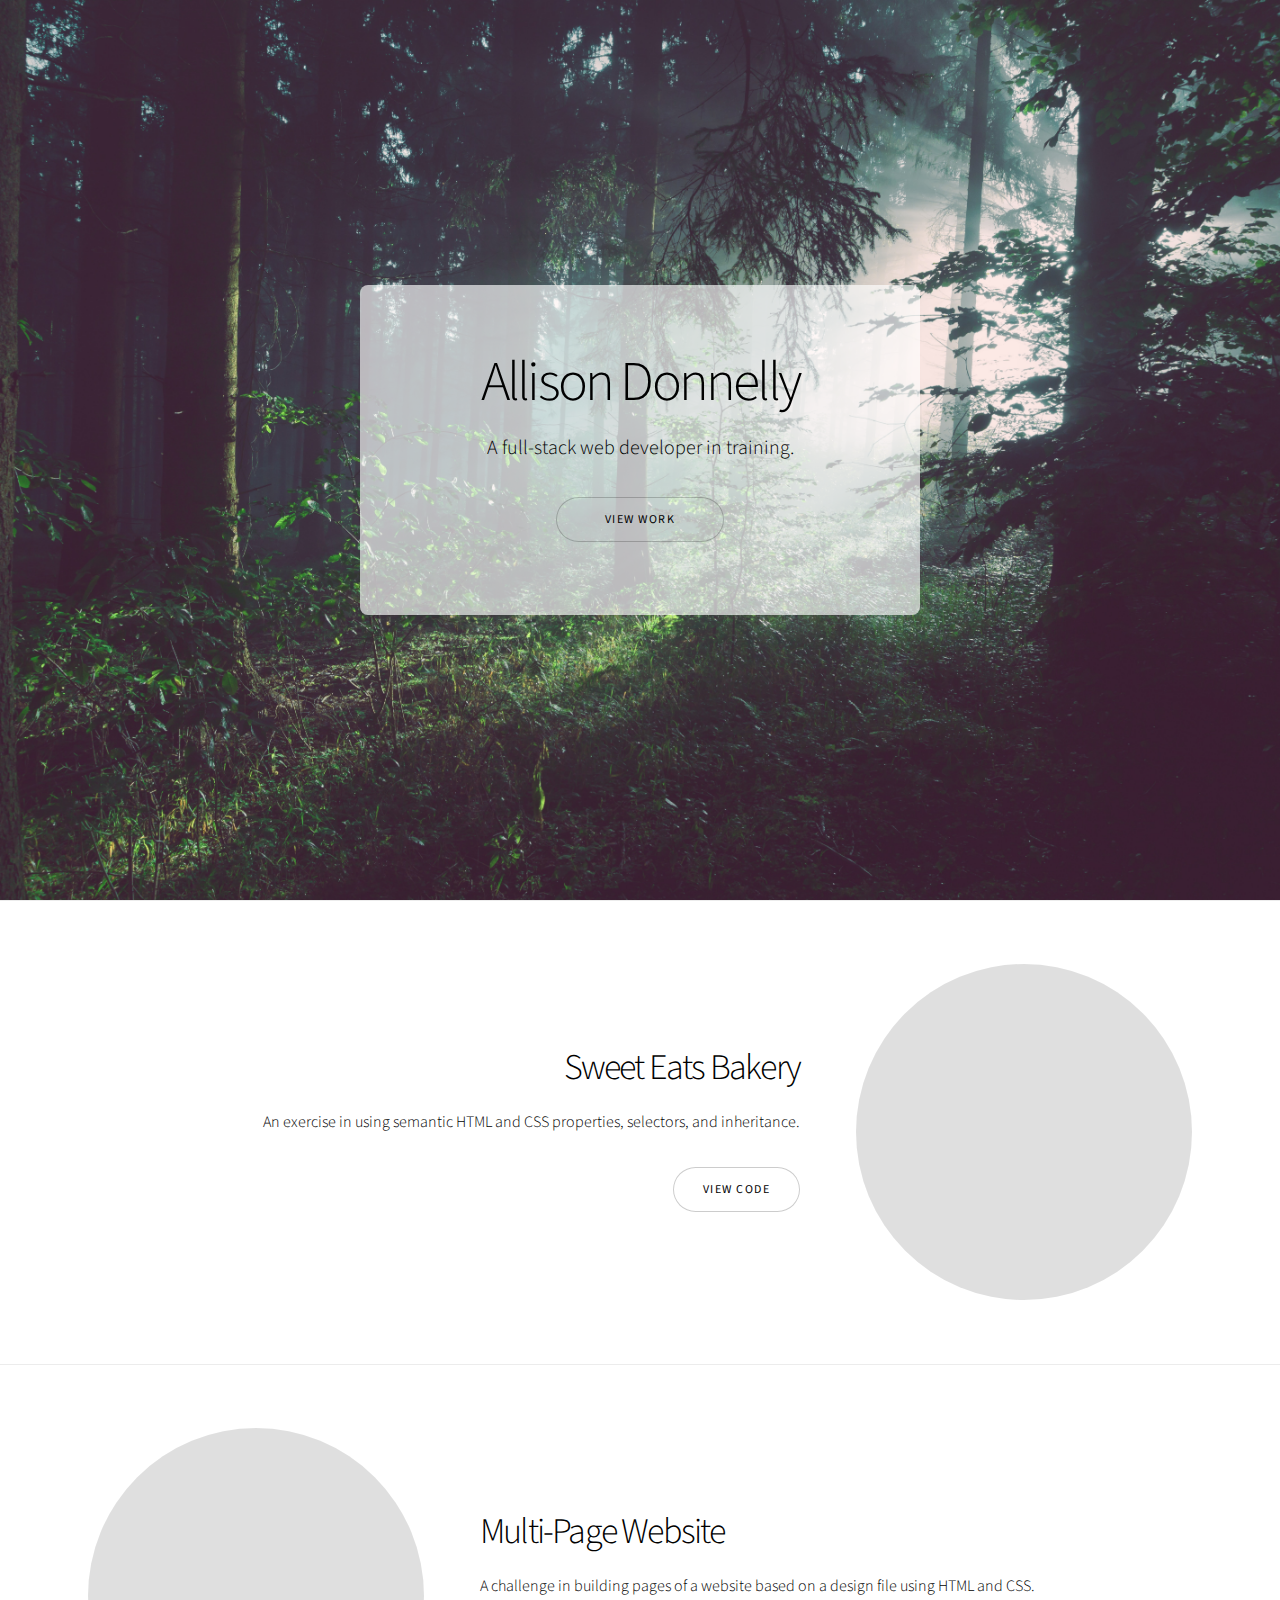
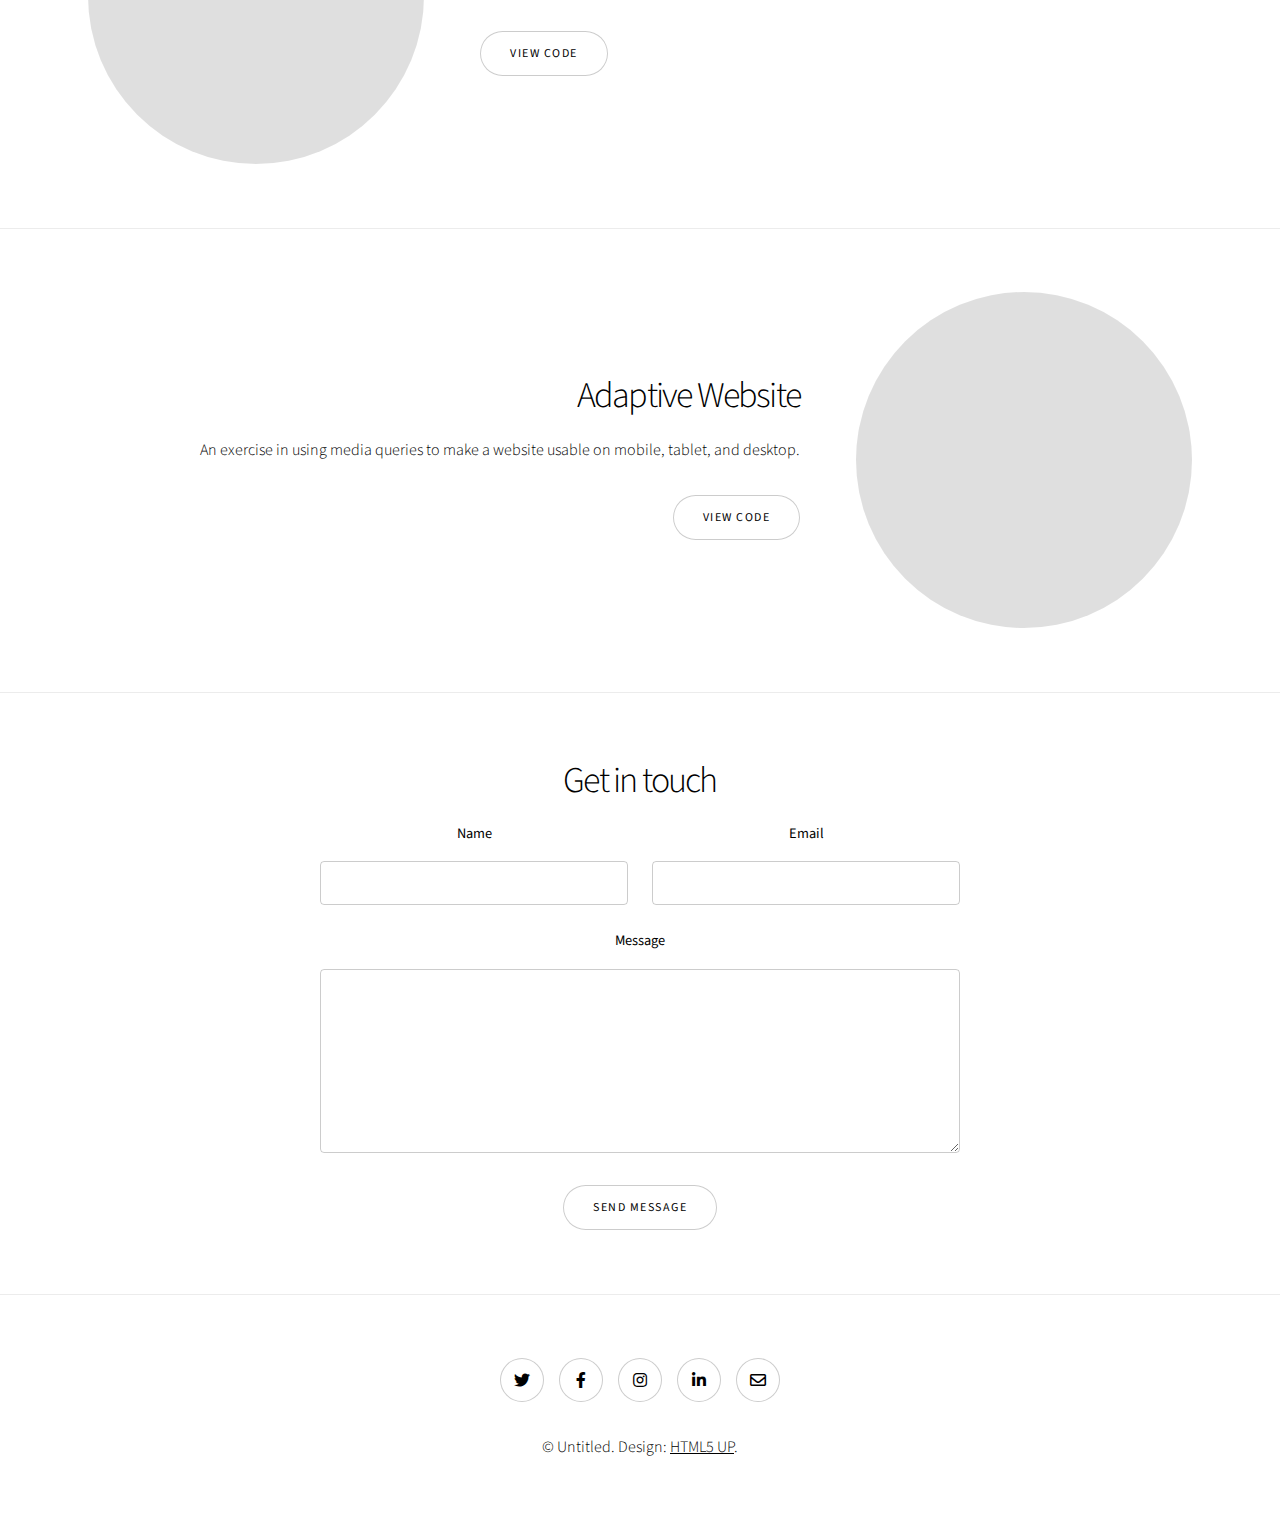
==== commit d918f8ef: "deleted extra demo content" ====
--- a/portfolio/index.html
+++ b/portfolio/index.html
@@ -75,233 +75,6 @@
 
 				<!-- Five -->
 					<section class="wrapper style1 align-center">
-						<div class="inner">
-							<h2>Massa sed condimentum</h2>
-							<p>Lorem ipsum dolor sit amet, consectetur adipiscing elit. Morbi id ante sed ex pharetra lacinia sit amet vel massa. Donec facilisis laoreet nulla eu bibendum. Donec ut ex risus. Fusce lorem lectus, pharetra pretium massa et, hendrerit vestibulum odio lorem ipsum.</p>
-						</div>
-
-						<!-- Gallery -->
-							<div class="gallery style2 medium lightbox onscroll-fade-in">
-								<article>
-									<a href="images/gallery/fulls/01.jpg" class="image">
-										<img src="images/gallery/thumbs/01.jpg" alt="" />
-									</a>
-									<div class="caption">
-										<h3>Ipsum Dolor</h3>
-										<p>Lorem ipsum dolor amet, consectetur magna etiam elit. Etiam sed ultrices.</p>
-										<ul class="actions fixed">
-											<li><span class="button small">Details</span></li>
-										</ul>
-									</div>
-								</article>
-								<article>
-									<a href="images/gallery/fulls/02.jpg" class="image">
-										<img src="images/gallery/thumbs/02.jpg" alt="" />
-									</a>
-									<div class="caption">
-										<h3>Feugiat Lorem</h3>
-										<p>Lorem ipsum dolor amet, consectetur magna etiam elit. Etiam sed ultrices.</p>
-										<ul class="actions fixed">
-											<li><span class="button small">Details</span></li>
-										</ul>
-									</div>
-								</article>
-								<article>
-									<a href="images/gallery/fulls/03.jpg" class="image">
-										<img src="images/gallery/thumbs/03.jpg" alt="" />
-									</a>
-									<div class="caption">
-										<h3>Magna Amet</h3>
-										<p>Lorem ipsum dolor amet, consectetur magna etiam elit. Etiam sed ultrices.</p>
-										<ul class="actions fixed">
-											<li><span class="button small">Details</span></li>
-										</ul>
-									</div>
-								</article>
-								<article>
-									<a href="images/gallery/fulls/04.jpg" class="image">
-										<img src="images/gallery/thumbs/04.jpg" alt="" />
-									</a>
-									<div class="caption">
-										<h3>Sed Tempus</h3>
-										<p>Lorem ipsum dolor amet, consectetur magna etiam elit. Etiam sed ultrices.</p>
-										<ul class="actions fixed">
-											<li><span class="button small">Details</span></li>
-										</ul>
-									</div>
-								</article>
-								<article>
-									<a href="images/gallery/fulls/05.jpg" class="image">
-										<img src="images/gallery/thumbs/05.jpg" alt="" />
-									</a>
-									<div class="caption">
-										<h3>Ultrices Magna</h3>
-										<p>Lorem ipsum dolor amet, consectetur magna etiam elit. Etiam sed ultrices.</p>
-										<ul class="actions fixed">
-											<li><span class="button small">Details</span></li>
-										</ul>
-									</div>
-								</article>
-								<article>
-									<a href="images/gallery/fulls/06.jpg" class="image">
-										<img src="images/gallery/thumbs/06.jpg" alt="" />
-									</a>
-									<div class="caption">
-										<h3>Sed Tempus</h3>
-										<p>Lorem ipsum dolor amet, consectetur magna etiam elit. Etiam sed ultrices.</p>
-										<ul class="actions fixed">
-											<li><span class="button small">Details</span></li>
-										</ul>
-									</div>
-								</article>
-								<article>
-									<a href="images/gallery/fulls/07.jpg" class="image">
-										<img src="images/gallery/thumbs/07.jpg" alt="" />
-									</a>
-									<div class="caption">
-										<h3>Ipsum Lorem</h3>
-										<p>Lorem ipsum dolor amet, consectetur magna etiam elit. Etiam sed ultrices.</p>
-										<ul class="actions fixed">
-											<li><span class="button small">Details</span></li>
-										</ul>
-									</div>
-								</article>
-								<article>
-									<a href="images/gallery/fulls/08.jpg" class="image">
-										<img src="images/gallery/thumbs/08.jpg" alt="" />
-									</a>
-									<div class="caption">
-										<h3>Magna Risus</h3>
-										<p>Lorem ipsum dolor amet, consectetur magna etiam elit. Etiam sed ultrices.</p>
-										<ul class="actions fixed">
-											<li><span class="button small">Details</span></li>
-										</ul>
-									</div>
-								</article>
-								<article>
-									<a href="images/gallery/fulls/09.jpg" class="image">
-										<img src="images/gallery/thumbs/09.jpg" alt="" />
-									</a>
-									<div class="caption">
-										<h3>Tempus Dolor</h3>
-										<p>Lorem ipsum dolor amet, consectetur magna etiam elit. Etiam sed ultrices.</p>
-										<ul class="actions fixed">
-											<li><span class="button small">Details</span></li>
-										</ul>
-									</div>
-								</article>
-								<article>
-									<a href="images/gallery/fulls/10.jpg" class="image">
-										<img src="images/gallery/thumbs/10.jpg" alt="" />
-									</a>
-									<div class="caption">
-										<h3>Sed Etiam</h3>
-										<p>Lorem ipsum dolor amet, consectetur magna etiam elit. Etiam sed ultrices.</p>
-										<ul class="actions fixed">
-											<li><span class="button small">Details</span></li>
-										</ul>
-									</div>
-								</article>
-								<article>
-									<a href="images/gallery/fulls/11.jpg" class="image">
-										<img src="images/gallery/thumbs/11.jpg" alt="" />
-									</a>
-									<div class="caption">
-										<h3>Magna Lorem</h3>
-										<p>Lorem ipsum dolor amet, consectetur magna etiam elit. Etiam sed ultrices.</p>
-										<ul class="actions fixed">
-											<li><span class="button small">Details</span></li>
-										</ul>
-									</div>
-								</article>
-								<article>
-									<a href="images/gallery/fulls/12.jpg" class="image">
-										<img src="images/gallery/thumbs/12.jpg" alt="" />
-									</a>
-									<div class="caption">
-										<h3>Ipsum Dolor</h3>
-										<p>Lorem ipsum dolor amet, consectetur magna etiam elit. Etiam sed ultrices.</p>
-										<ul class="actions fixed">
-											<li><span class="button small">Details</span></li>
-										</ul>
-									</div>
-								</article>
-							</div>
-
-					</section>
-
-				<!-- Six -->
-					<section class="wrapper style1 align-center">
-						<div class="inner">
-							<h2>Ipsum sed consequat</h2>
-							<p>Lorem ipsum dolor sit amet, consectetur adipiscing elit. Morbi id ante sed ex pharetra lacinia sit amet vel massa. Donec facilisis laoreet nulla eu bibendum. Donec ut ex risus. Fusce lorem lectus, pharetra pretium massa et, hendrerit vestibulum odio lorem ipsum.</p>
-							<div class="items style1 medium onscroll-fade-in">
-								<section>
-									<span class="icon style2 major fa-gem"></span>
-									<h3>Lorem</h3>
-									<p>Lorem ipsum dolor sit amet, consectetur adipiscing elit. Morbi dui turpis, cursus eget orci amet aliquam congue semper. Etiam eget ultrices risus nec tempor elit.</p>
-								</section>
-								<section>
-									<span class="icon solid style2 major fa-save"></span>
-									<h3>Ipsum</h3>
-									<p>Lorem ipsum dolor sit amet, consectetur adipiscing elit. Morbi dui turpis, cursus eget orci amet aliquam congue semper. Etiam eget ultrices risus nec tempor elit.</p>
-								</section>
-								<section>
-									<span class="icon solid style2 major fa-chart-bar"></span>
-									<h3>Dolor</h3>
-									<p>Lorem ipsum dolor sit amet, consectetur adipiscing elit. Morbi dui turpis, cursus eget orci amet aliquam congue semper. Etiam eget ultrices risus nec tempor elit.</p>
-								</section>
-								<section>
-									<span class="icon solid style2 major fa-wifi"></span>
-									<h3>Amet</h3>
-									<p>Lorem ipsum dolor sit amet, consectetur adipiscing elit. Morbi dui turpis, cursus eget orci amet aliquam congue semper. Etiam eget ultrices risus nec tempor elit.</p>
-								</section>
-								<section>
-									<span class="icon solid style2 major fa-cog"></span>
-									<h3>Magna</h3>
-									<p>Lorem ipsum dolor sit amet, consectetur adipiscing elit. Morbi dui turpis, cursus eget orci amet aliquam congue semper. Etiam eget ultrices risus nec tempor elit.</p>
-								</section>
-								<section>
-									<span class="icon style2 major fa-paper-plane"></span>
-									<h3>Tempus</h3>
-									<p>Lorem ipsum dolor sit amet, consectetur adipiscing elit. Morbi dui turpis, cursus eget orci amet aliquam congue semper. Etiam eget ultrices risus nec tempor elit.</p>
-								</section>
-								<section>
-									<span class="icon solid style2 major fa-desktop"></span>
-									<h3>Aliquam</h3>
-									<p>Lorem ipsum dolor sit amet, consectetur adipiscing elit. Morbi dui turpis, cursus eget orci amet aliquam congue semper. Etiam eget ultrices risus nec tempor elit.</p>
-								</section>
-								<section>
-									<span class="icon solid style2 major fa-sync-alt"></span>
-									<h3>Elit</h3>
-									<p>Lorem ipsum dolor sit amet, consectetur adipiscing elit. Morbi dui turpis, cursus eget orci amet aliquam congue semper. Etiam eget ultrices risus nec tempor elit.</p>
-								</section>
-								<section>
-									<span class="icon solid style2 major fa-hashtag"></span>
-									<h3>Morbi</h3>
-									<p>Lorem ipsum dolor sit amet, consectetur adipiscing elit. Morbi dui turpis, cursus eget orci amet aliquam congue semper. Etiam eget ultrices risus nec tempor elit.</p>
-								</section>
-								<section>
-									<span class="icon solid style2 major fa-bolt"></span>
-									<h3>Turpis</h3>
-									<p>Lorem ipsum dolor sit amet, consectetur adipiscing elit. Morbi dui turpis, cursus eget orci amet aliquam congue semper. Etiam eget ultrices risus nec tempor elit.</p>
-								</section>
-								<section>
-									<span class="icon solid style2 major fa-envelope"></span>
-									<h3>Ultrices</h3>
-									<p>Lorem ipsum dolor sit amet, consectetur adipiscing elit. Morbi dui turpis, cursus eget orci amet aliquam congue semper. Etiam eget ultrices risus nec tempor elit.</p>
-								</section>
-								<section>
-									<span class="icon solid style2 major fa-leaf"></span>
-									<h3>Risus</h3>
-									<p>Lorem ipsum dolor sit amet, consectetur adipiscing elit. Morbi dui turpis, cursus eget orci amet aliquam congue semper. Etiam eget ultrices risus nec tempor elit.</p>
-								</section>
-							</div>
-						</div>
-					</section>
-
-				<!-- Seven -->
-					<section class="wrapper style1 align-center">
 						<div class="inner medium">
 							<h2>Get in touch</h2>
 							<form method="post" action="#">
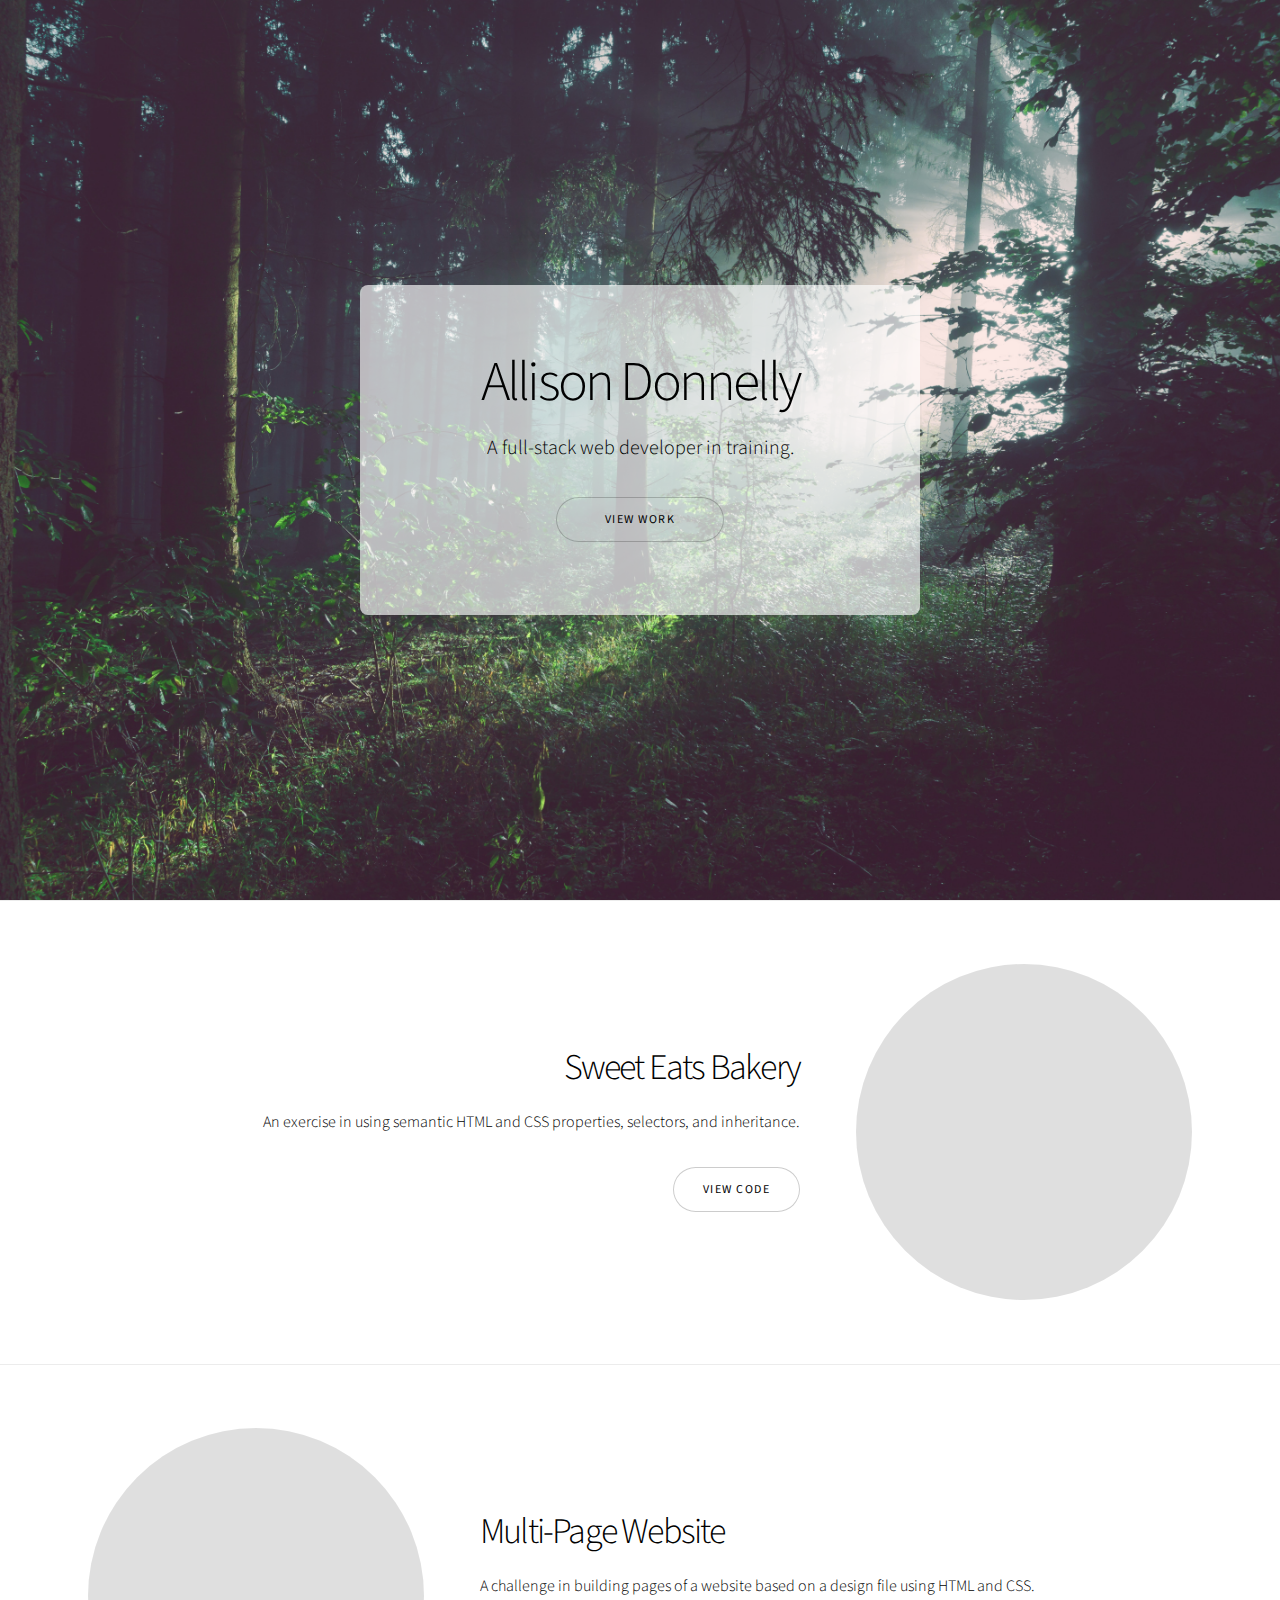
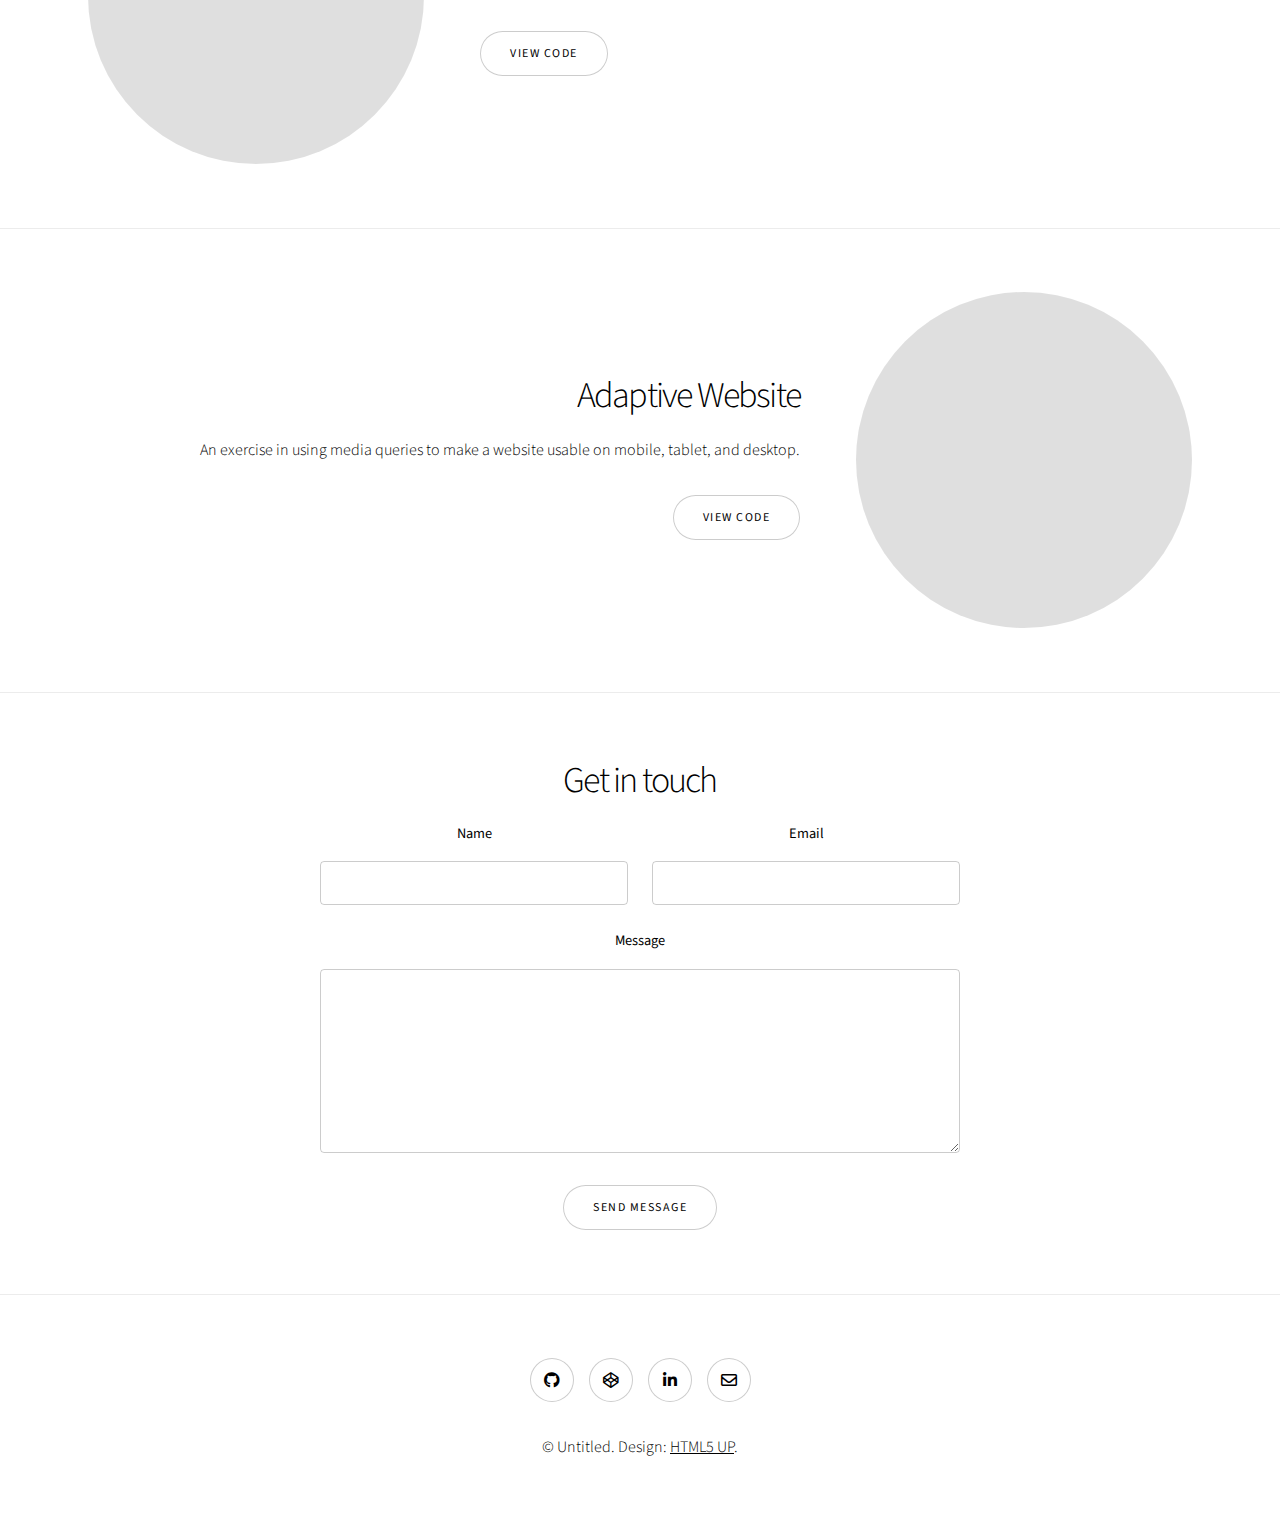
==== commit 3d13953a: "changed footer links" ====
--- a/portfolio/index.html
+++ b/portfolio/index.html
@@ -104,11 +104,10 @@
 					<footer class="wrapper style1 align-center">
 						<div class="inner">
 							<ul class="icons">
-								<li><a href="#" class="icon brands style2 fa-twitter"><span class="label">Twitter</span></a></li>
-								<li><a href="#" class="icon brands style2 fa-facebook-f"><span class="label">Facebook</span></a></li>
-								<li><a href="#" class="icon brands style2 fa-instagram"><span class="label">Instagram</span></a></li>
-								<li><a href="#" class="icon brands style2 fa-linkedin-in"><span class="label">LinkedIn</span></a></li>
-								<li><a href="#" class="icon style2 fa-envelope"><span class="label">Email</span></a></li>
+								<li><a href="https://github.com/allisonkydy" target="_blank" class="icon brands style2 fa-github"><span class="label">GitHub</span></a></li>
+								<li><a href="https://codepen.io/allisonkydy/" target="_blank" class="icon brands style2 fa-codepen"><span class="label">Codepen</span></a></li>
+								<li><a href="https://www.linkedin.com/in/allison-donnelly-90831a174/" target="_blank" class="icon brands style2 fa-linkedin-in"><span class="label">LinkedIn</span></a></li>
+								<li><a href="mailto:allisonkdonnelly@gmail.com" target="_blank" class="icon style2 fa-envelope"><span class="label">Email</span></a></li>
 							</ul>
 							<p>&copy; Untitled. Design: <a href="https://html5up.net">HTML5 UP</a>.</p>
 						</div>
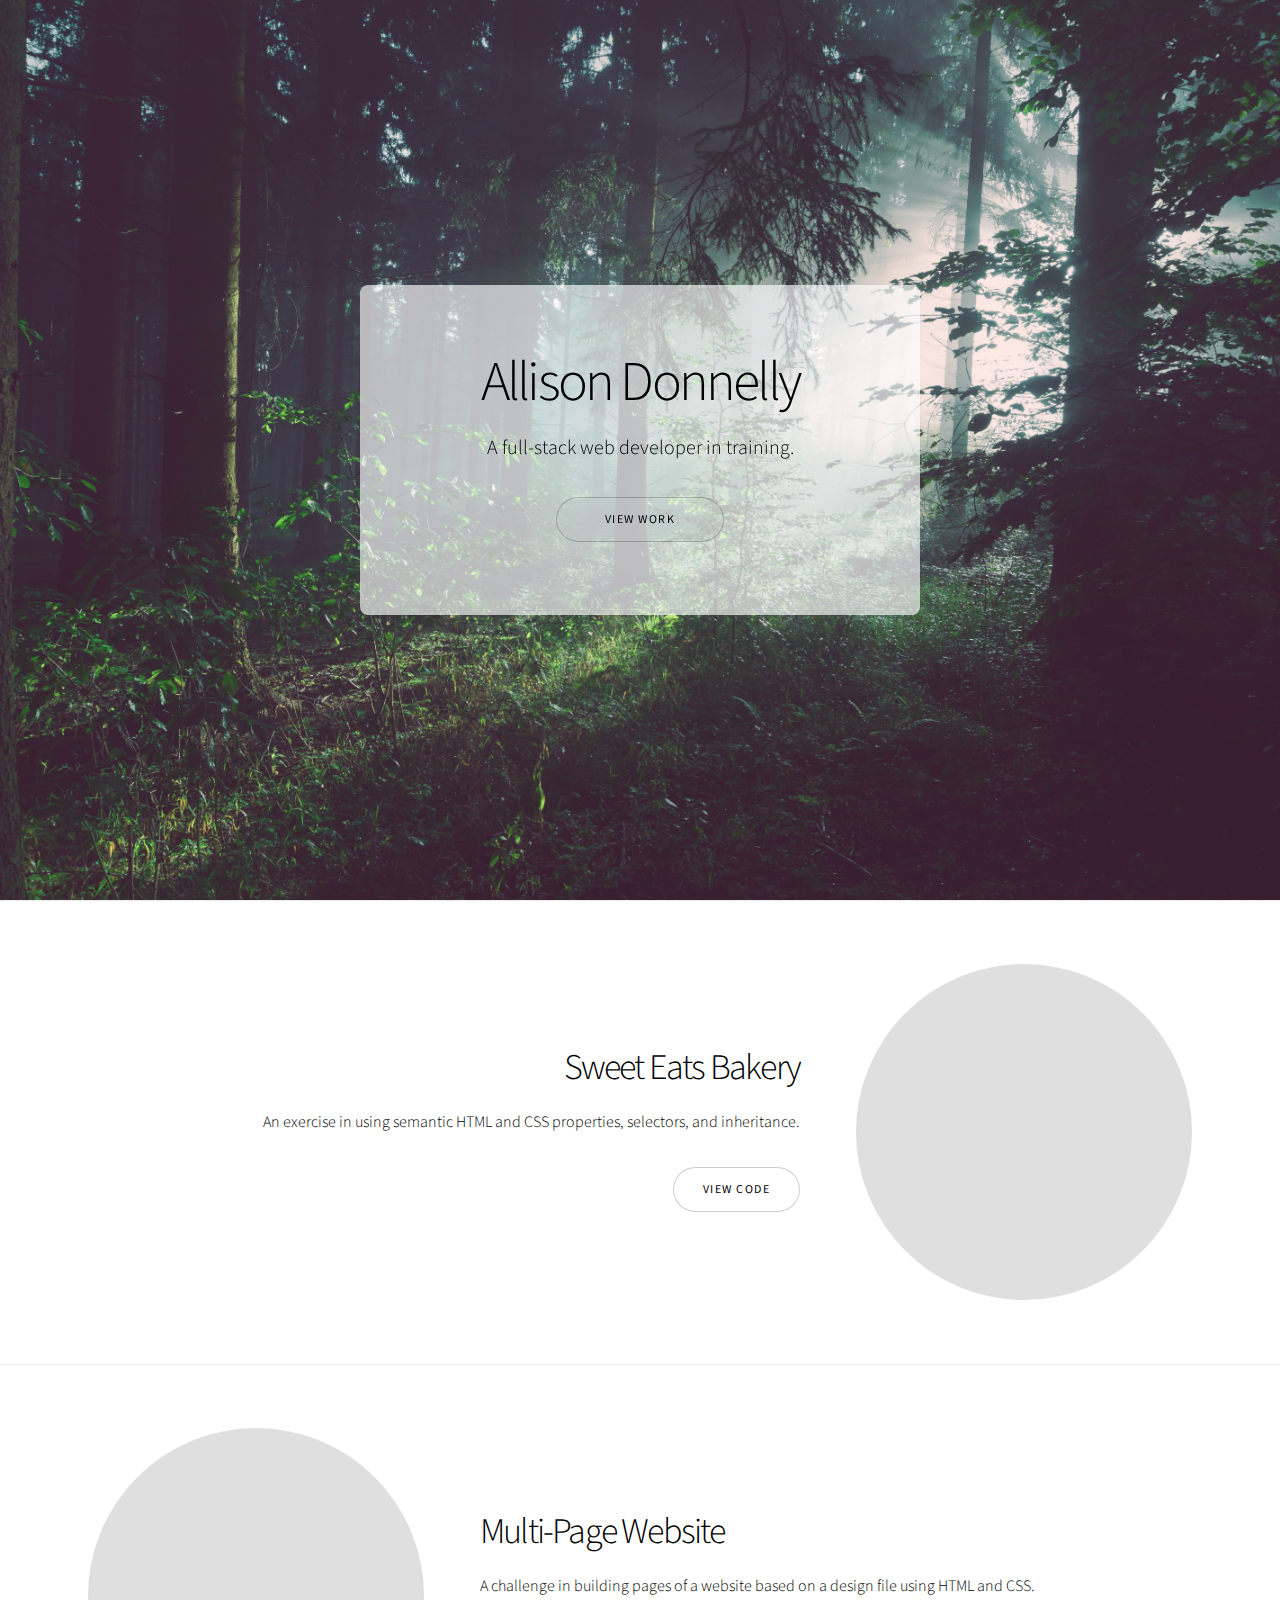
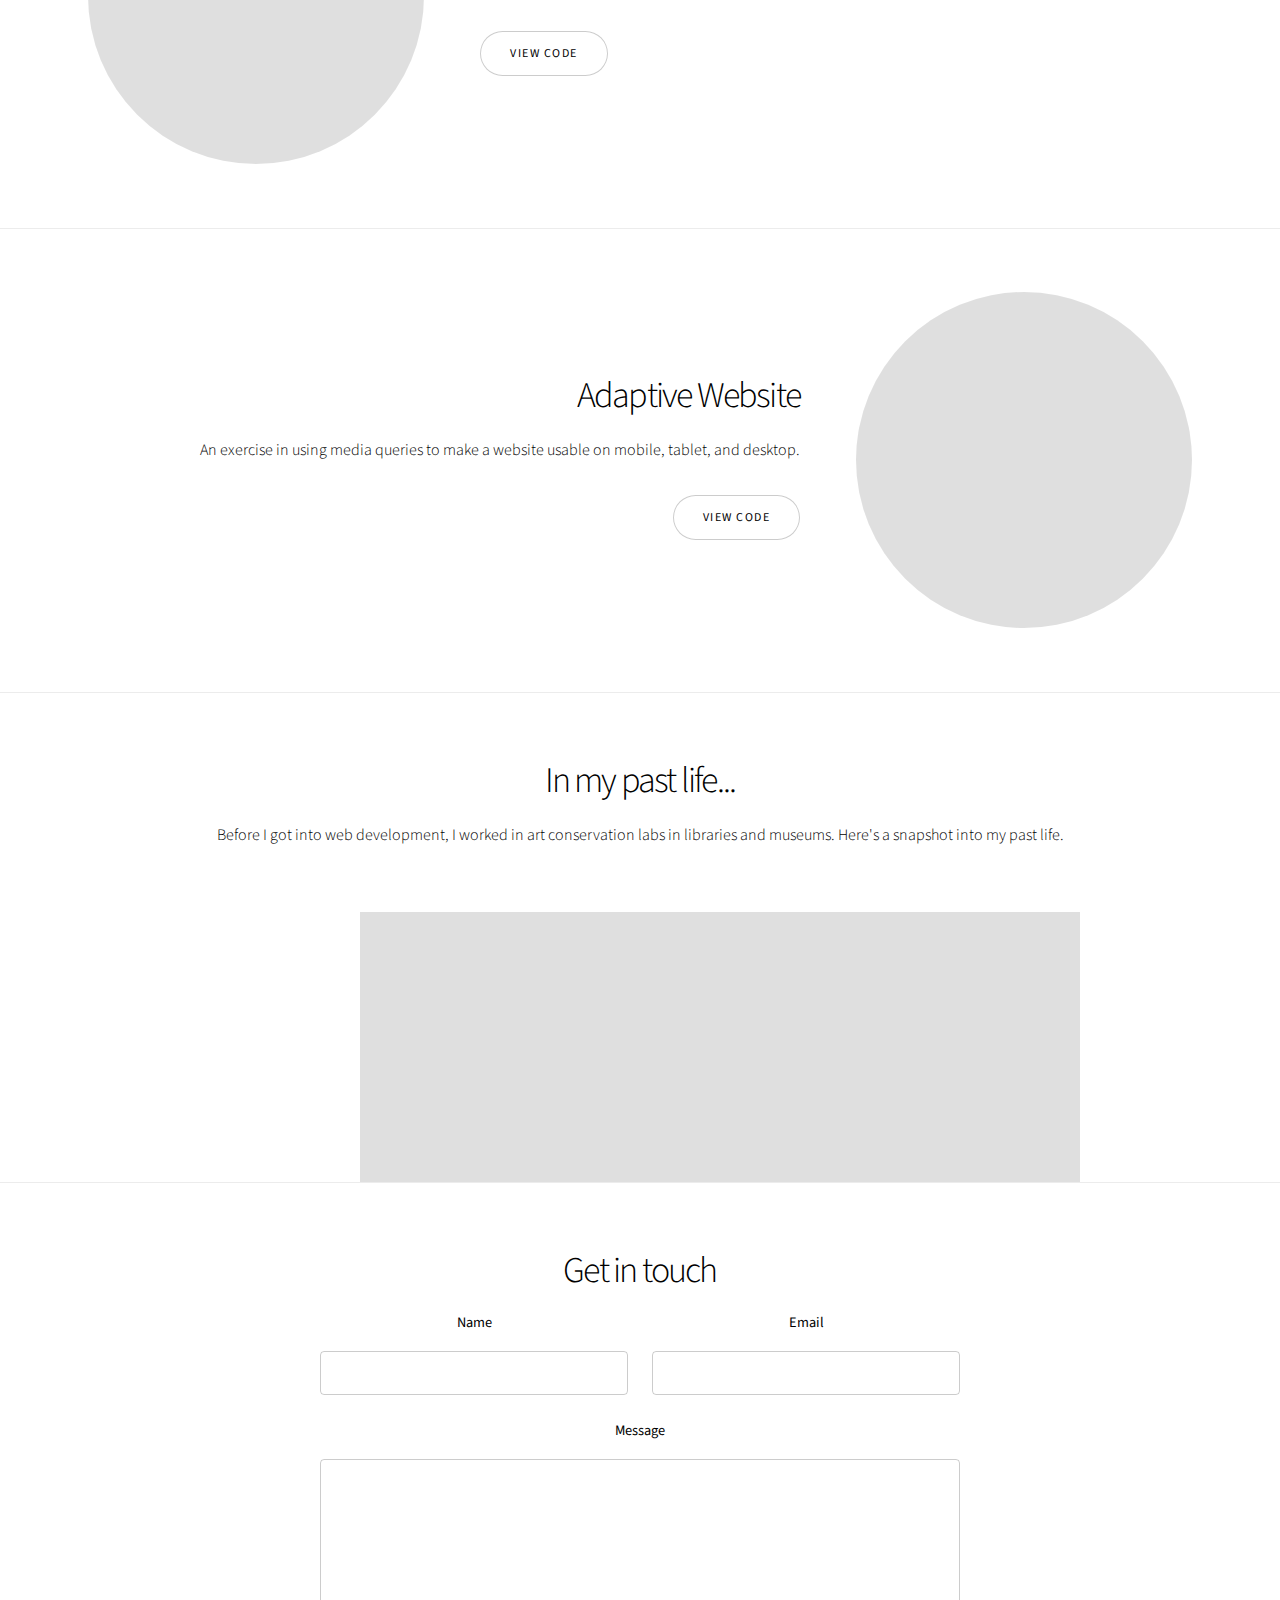
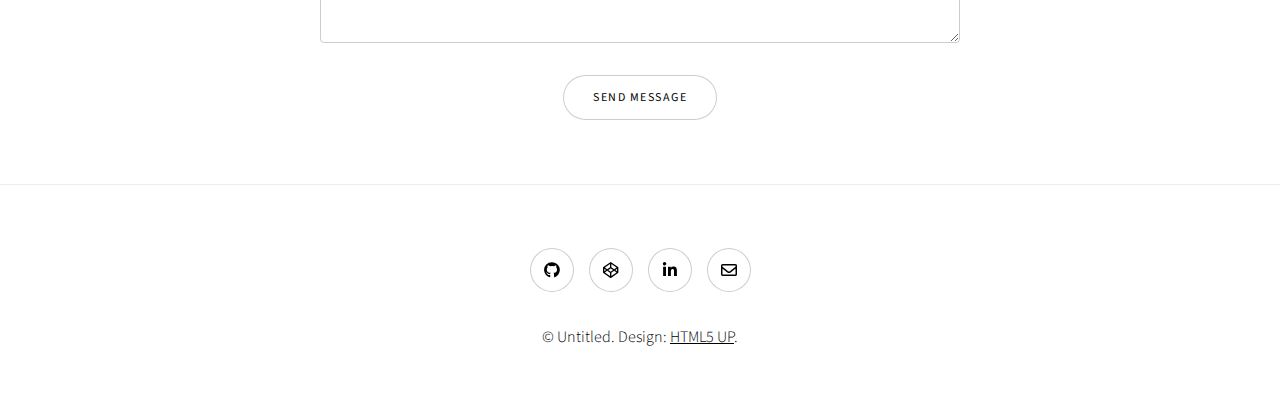
==== commit b603fdff: "added image gallery" ====
--- a/portfolio/index.html
+++ b/portfolio/index.html
@@ -73,7 +73,45 @@
 						</div>
 					</section>
 
-				<!-- Five -->
+				<!-- Gallery -->
+				<section class="wrapper style1 align-center">
+					<div class="inner">
+						<h2>In my past life...</h2>
+						<p>Before I got into web development, I worked in art conservation labs in libraries and museums. Here's a snapshot into my past life.</p>
+					</div>
+
+					<!-- Gallery -->
+						<div class="gallery style2 medium lightbox onscroll-fade-in">
+							<article>
+								<a href="images/artcons3.JPG" class="image">
+									<img src="images/artcons3.jpg" alt="" />
+								</a>
+							</article>
+							<article>
+								<a href="images/artcons4.jpg" class="image">
+									<img src="images/artcons4.jpg" alt="" />
+								</a>
+							</article>
+							<article>
+								<a href="images/artcons2.JPG" class="image">
+									<img src="images/artcons2.JPG" alt="" />
+								</a>
+							</article>
+							<article>
+								<a href="images/artcons5.jpg" class="image">
+									<img src="images/artcons5.JPG" alt="" />
+								</a>
+							</article>
+							<article>
+								<a href="images/artcons6.JPG" class="image">
+									<img src="images/artcons6.JPG" alt="" />
+								</a>
+							</article>
+						</div>
+
+				</section>
+
+				<!-- Six -->
 					<section class="wrapper style1 align-center">
 						<div class="inner medium">
 							<h2>Get in touch</h2>
